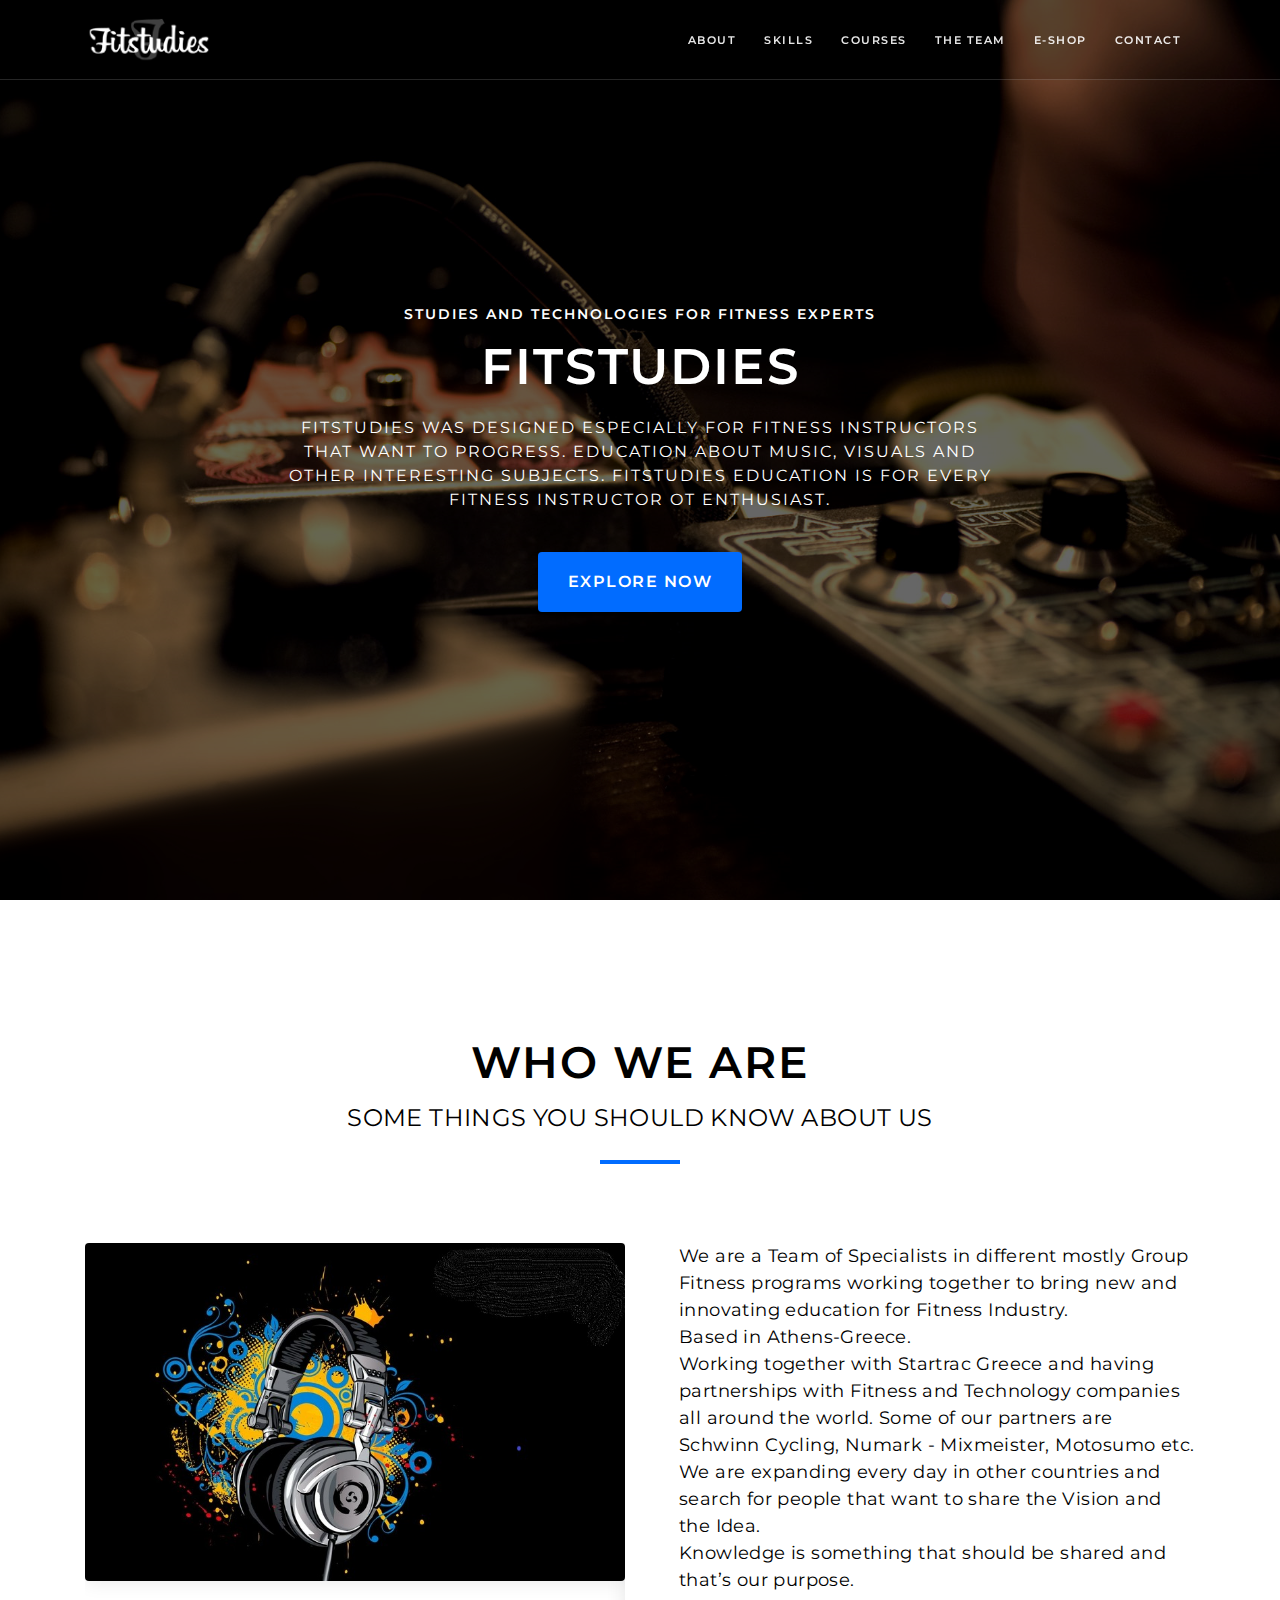
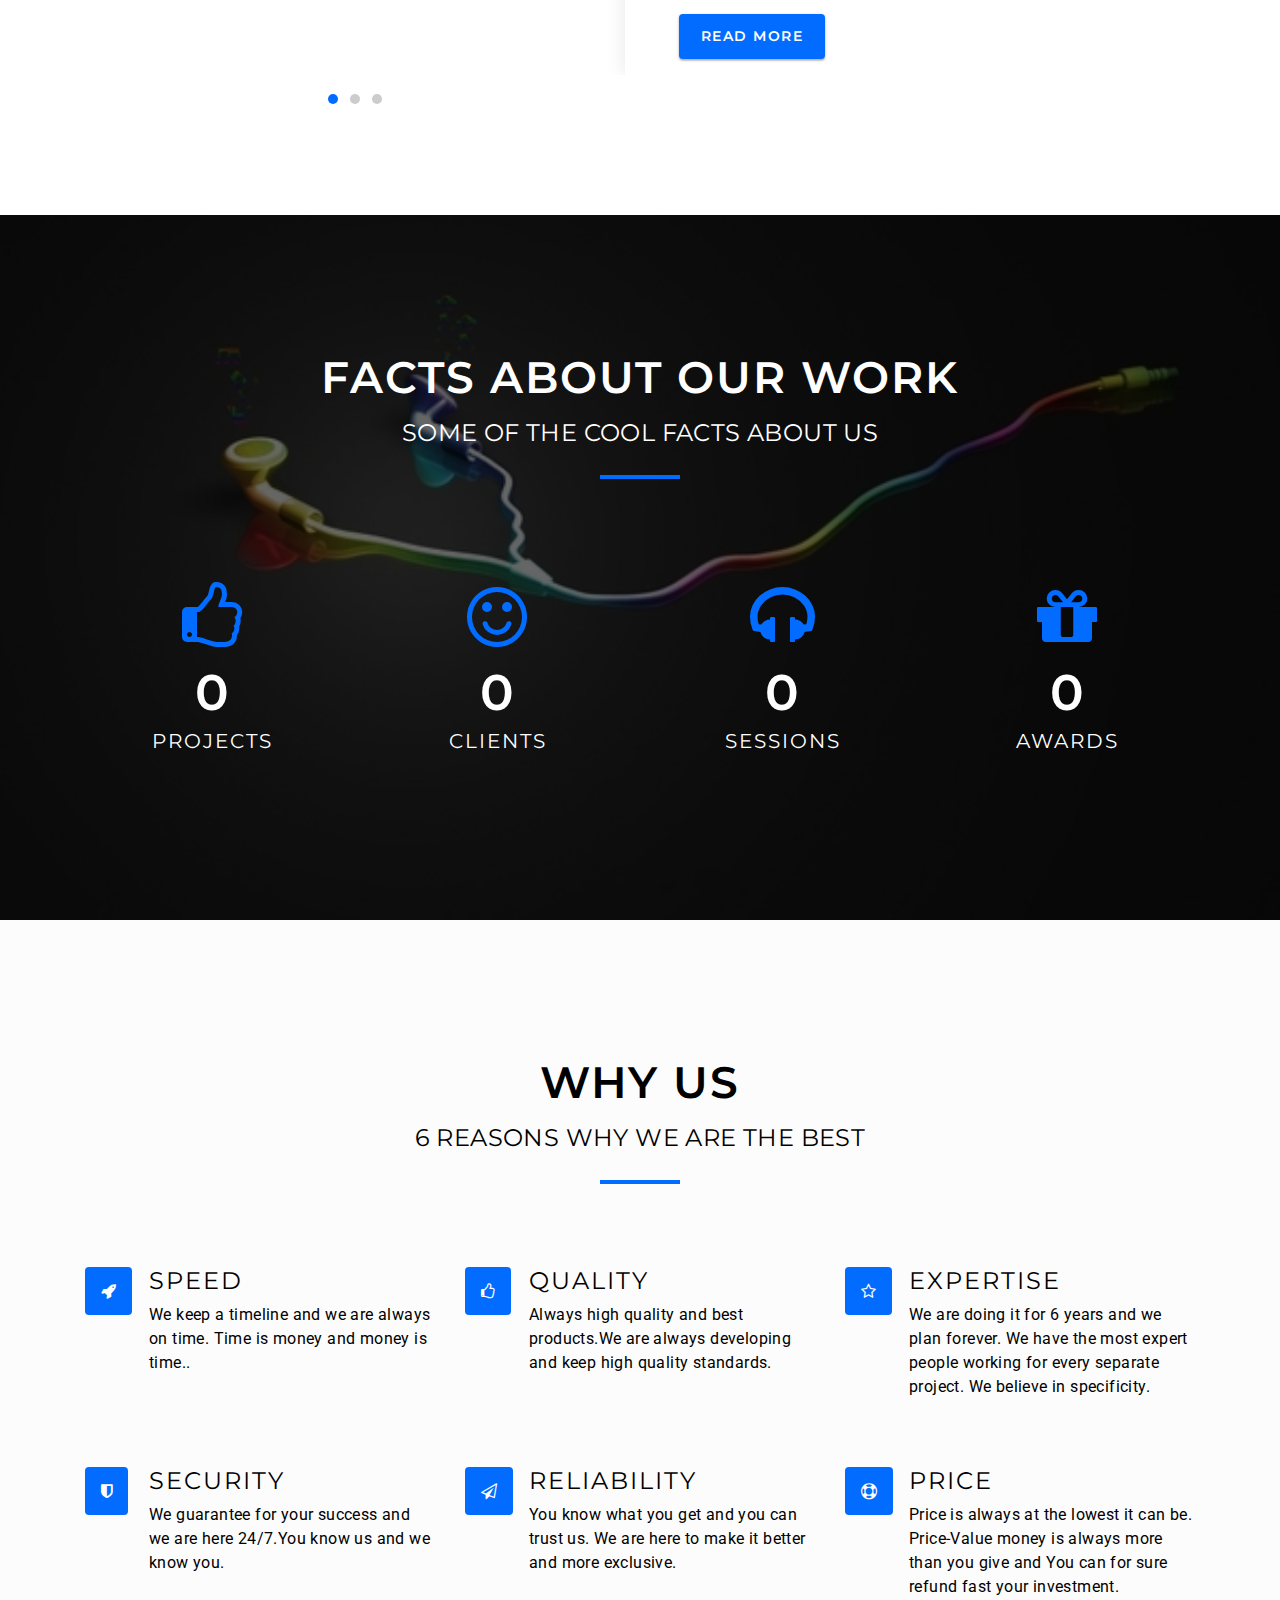
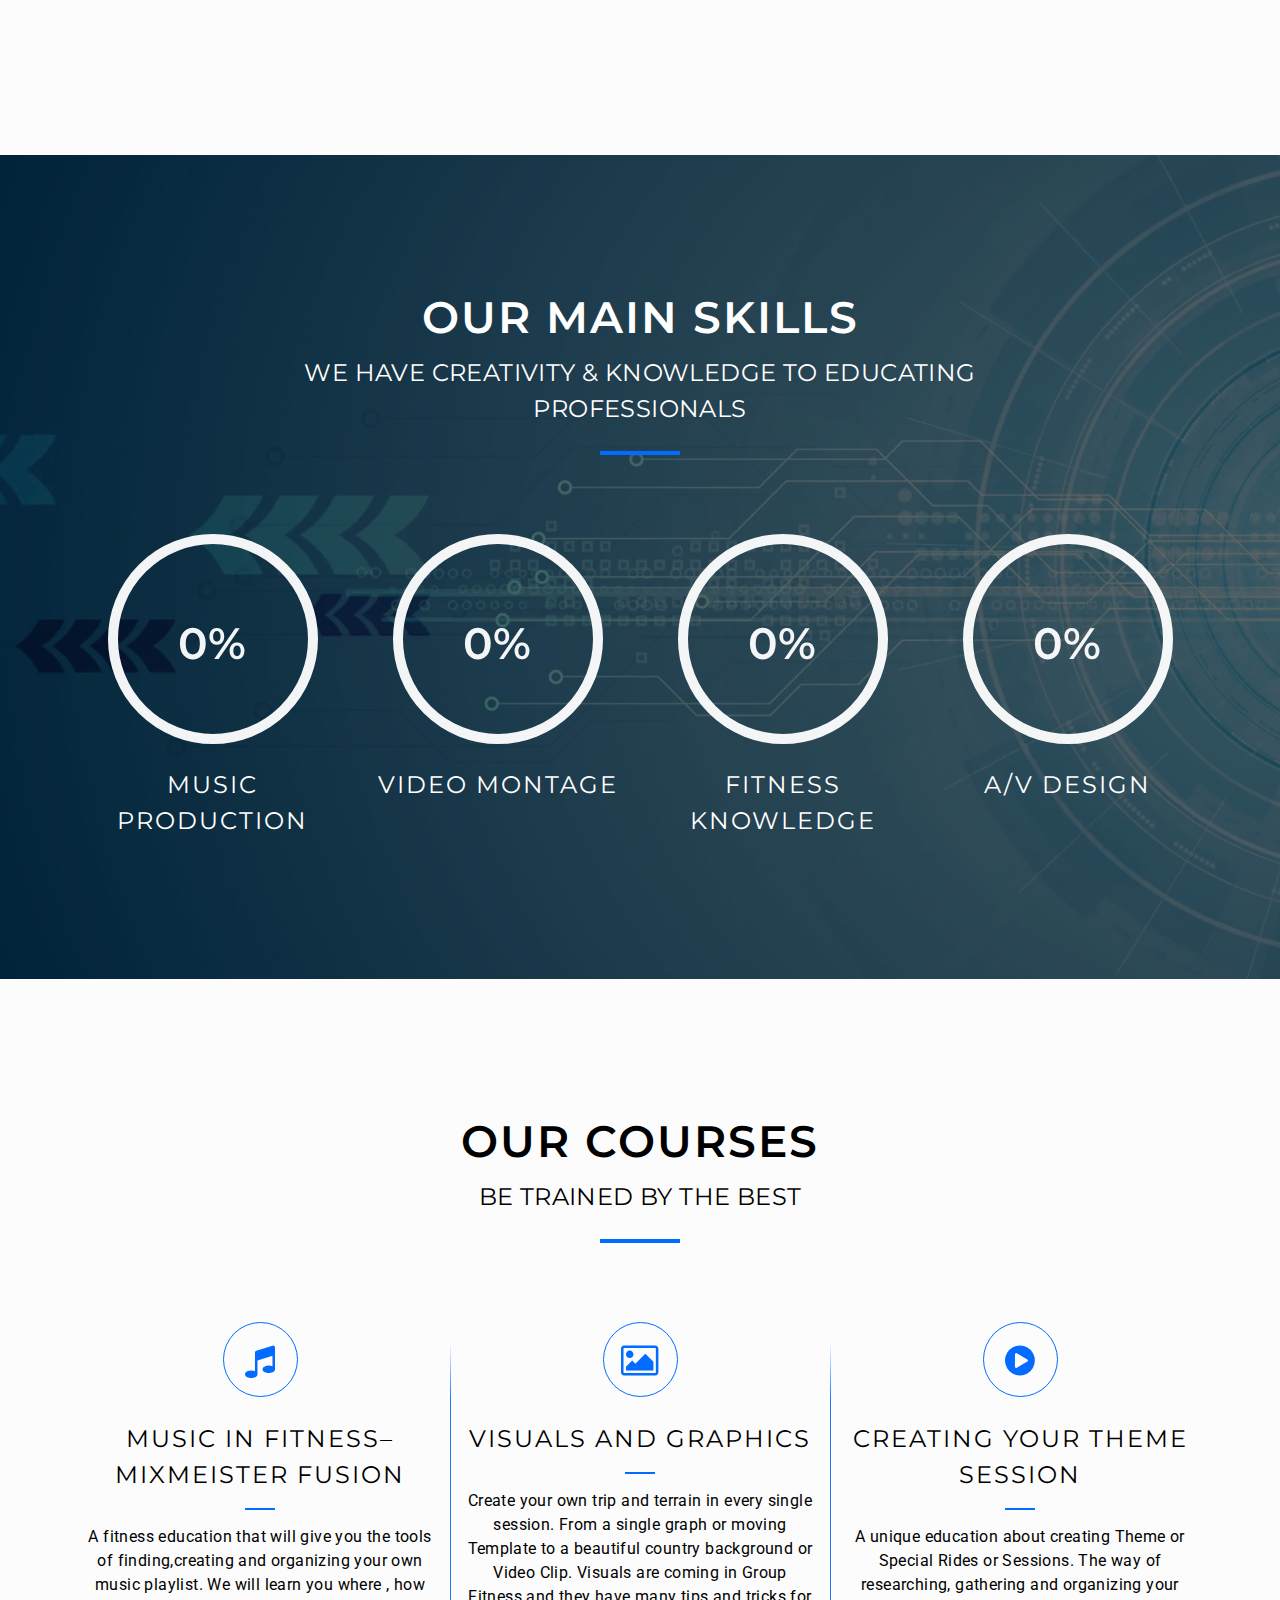
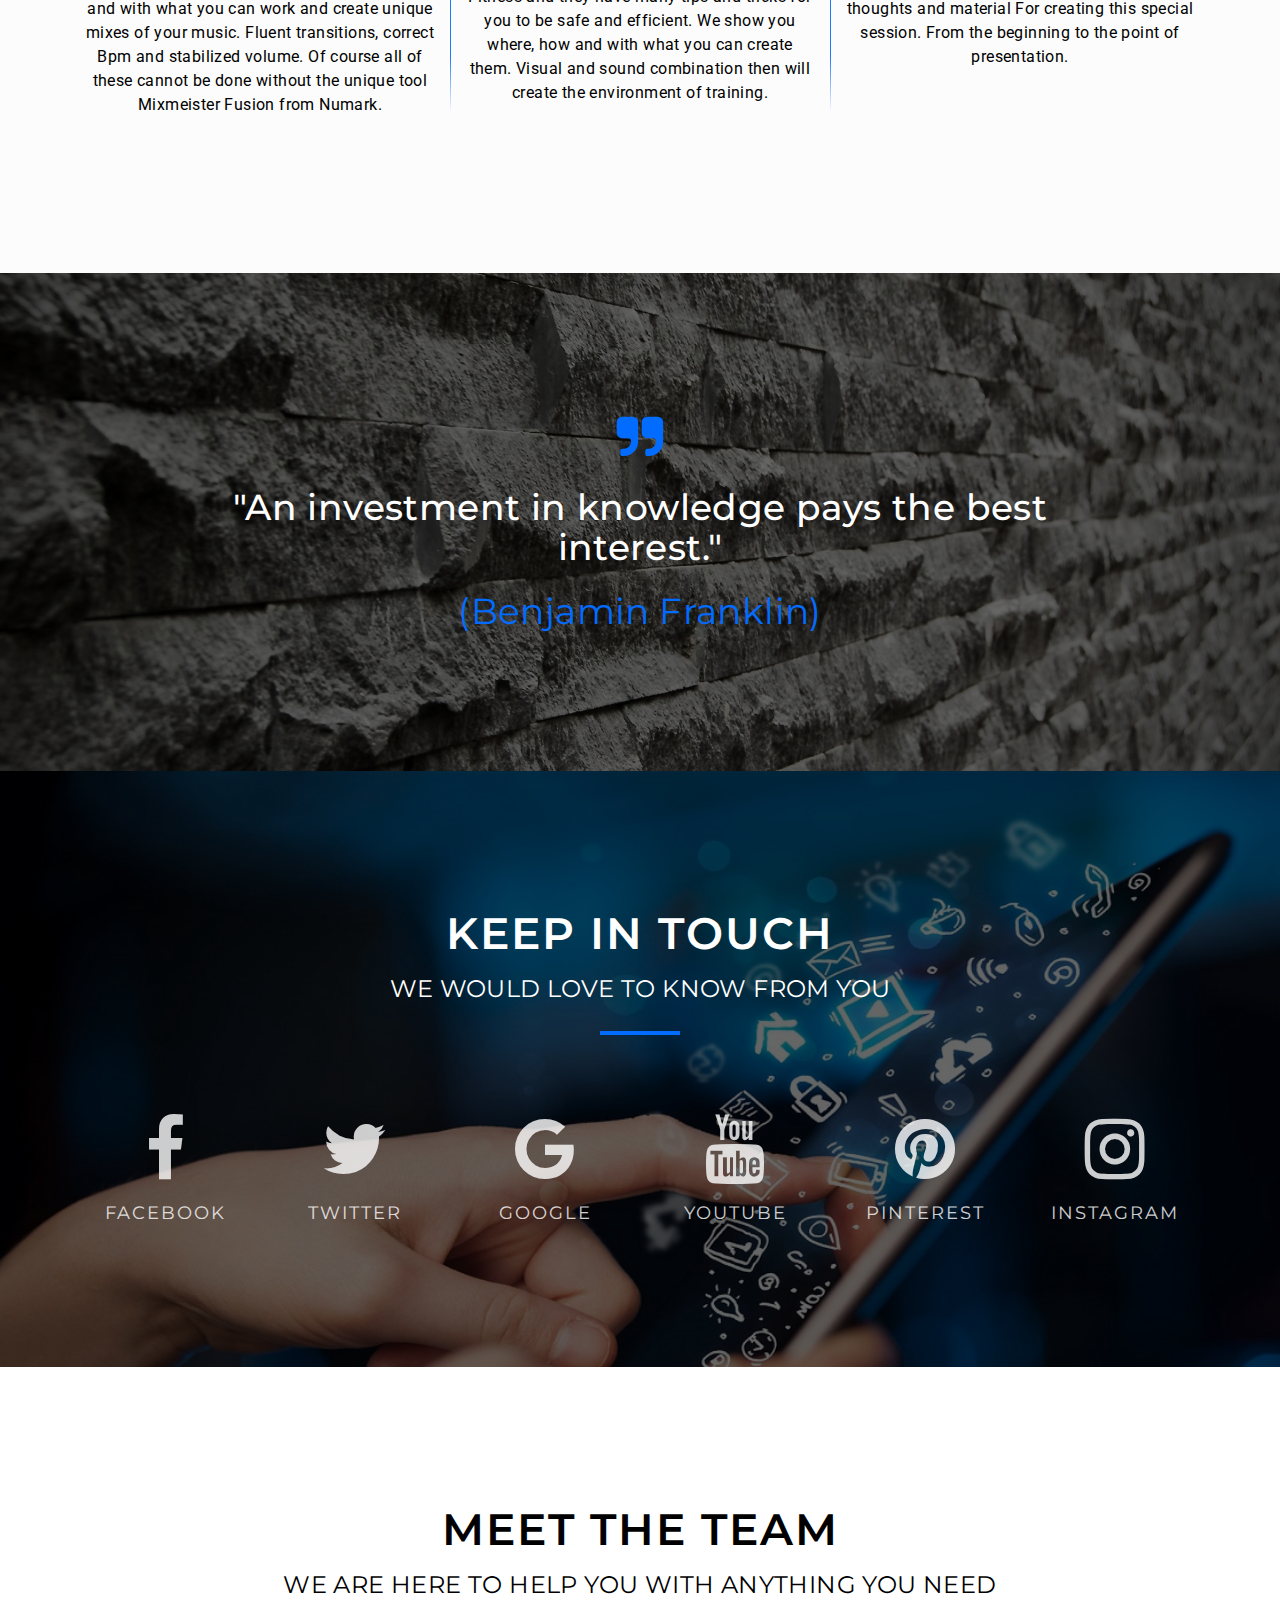
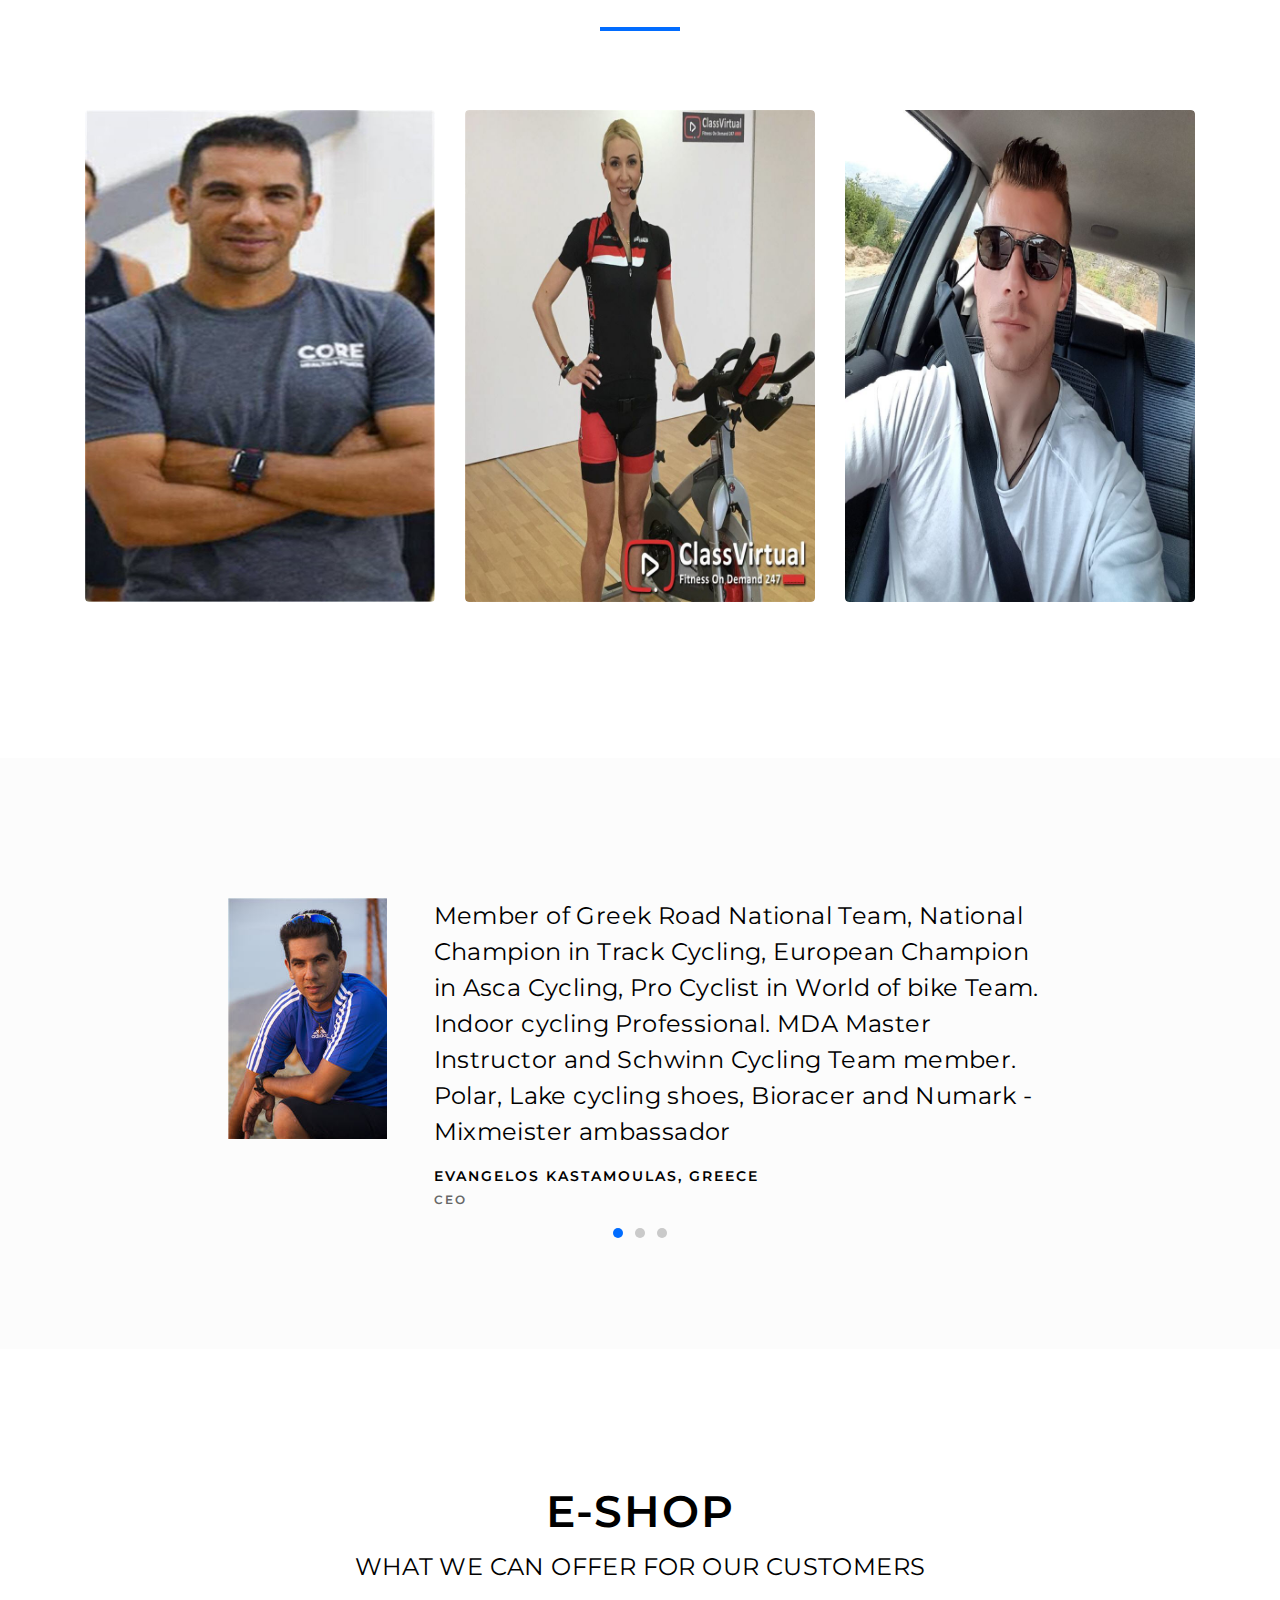
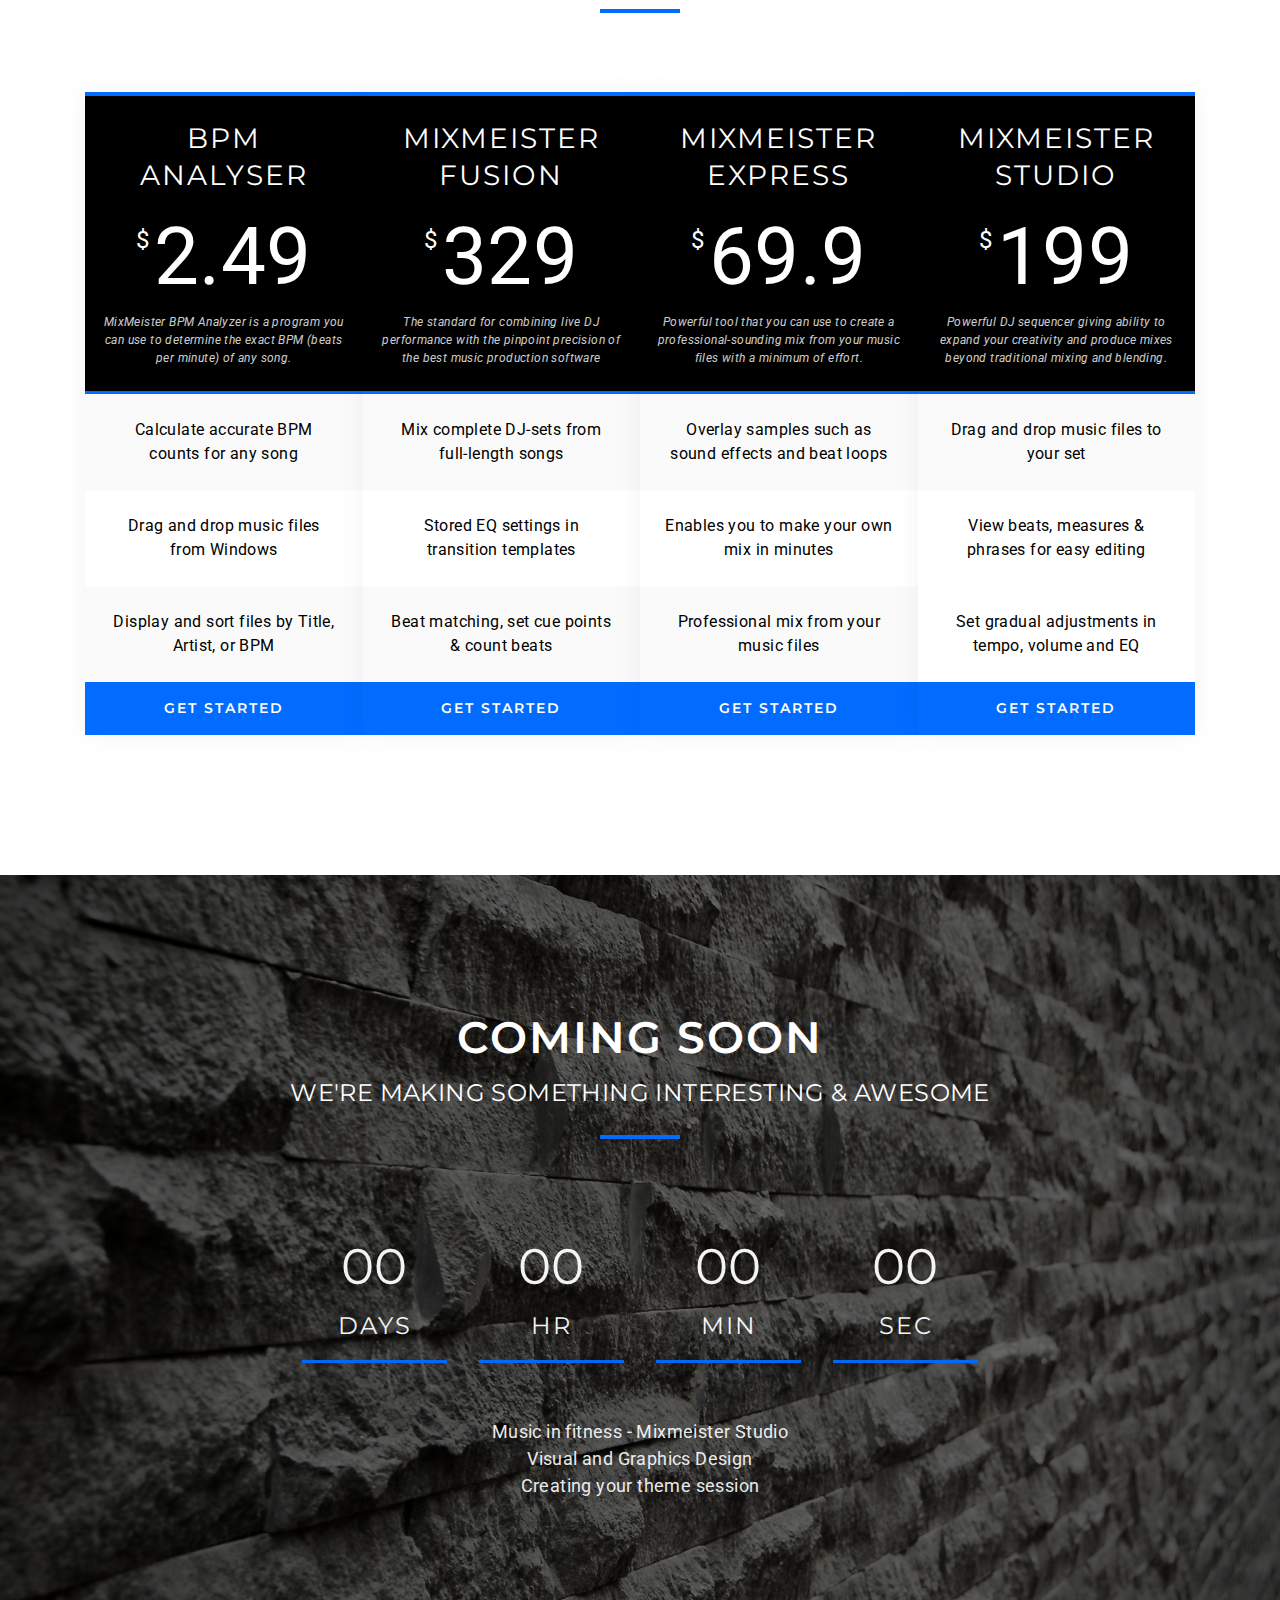
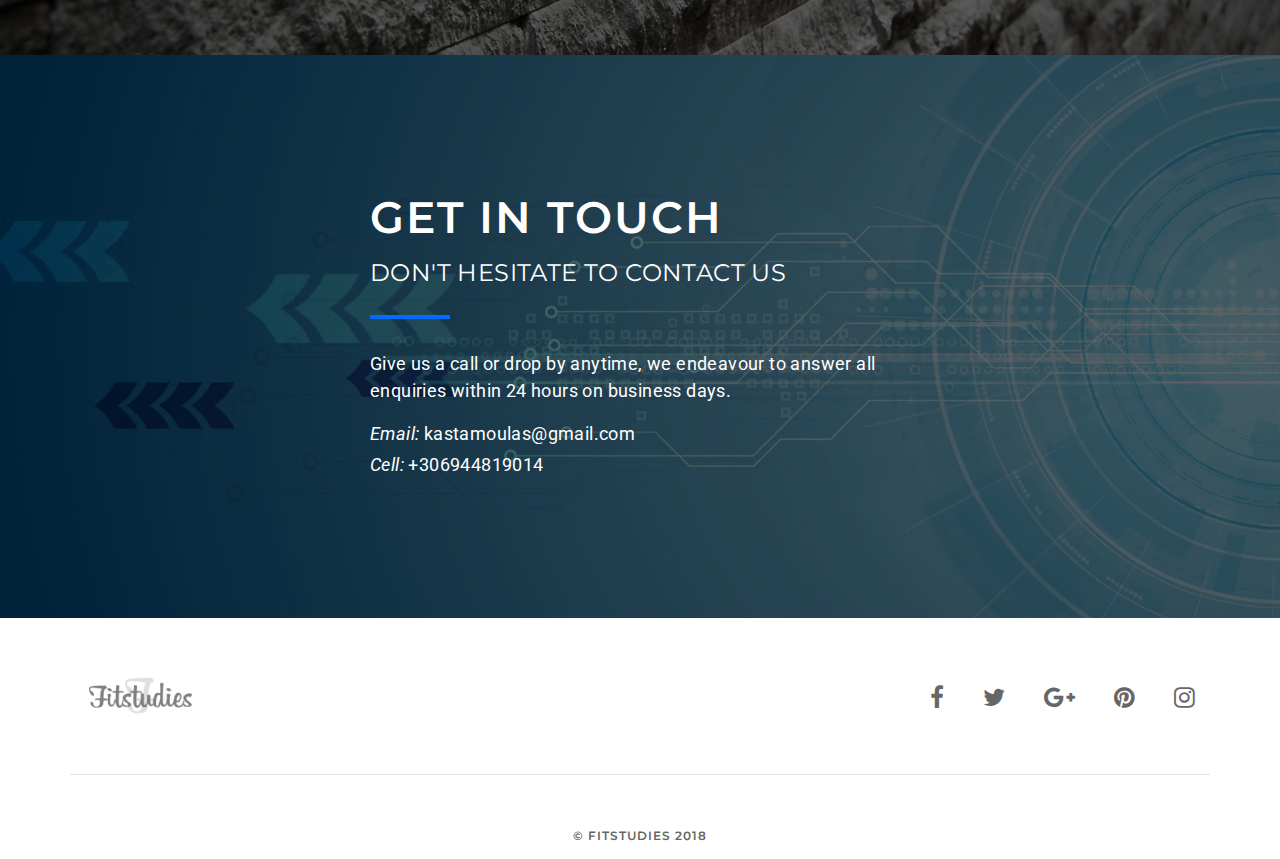
==== index.html @ f400a88b "t" ====
﻿<!DOCTYPE html>
<html lang="en"> 
    <head>
        <title>FitStudies.com</title>
        <meta name="description" content=""/>
        <meta name="keywords" content=""/>
        <meta charset="utf-8">
        <meta name="viewport" content="width=device-width, initial-scale=1, shrink-to-fit=no">
        <meta http-equiv="X-UA-Compatible" content="IE=edge" />
        <title>FitStudies.com</title>

		<link rel="icon" type="image/png" href="assets/images/favicon_2550.png">
		
        <!-- Bootstrap CSS -->
        <link href="assets/css/bootstrap.min.css" rel="stylesheet" type="text/css">
        
        <!-- Font Awesome CSS -->
        <link href="assets/css/font-awesome.min.css" rel="stylesheet" type="text/css">
        
        <!-- Include all css plugins (below), or include individual files as needed -->
        <link href="assets/css/flickity.min.css" rel="stylesheet" type="text/css">
        <link href="assets/css/magnific-popup.css" rel="stylesheet" type="text/css">
        
        <!-- Theme CSS -->
        <link href="assets/css/theme.css" rel="stylesheet" type="text/css">
        <link href="assets/css/style.css" rel="stylesheet" type="text/css">
        
        <!-- Color Scheme CSS -->
        <link href="assets/css/color_blue.css" rel="stylesheet" type="text/css">
    </head>
    <body id="page-top">
        
        <!-- Header Start -->
        <header class="header-dark fixed-top">
            <div class="container">
                <div class="row">
                    <div class="col-lg-3 navbar-header">
                        <a class="navbar-brand page-scroll" href="#page-top">
                            <img src="assets/images/logo-text-black.png" alt="" class="logo-text-dark">
                            <img src="assets/images/logo-text-white.png" alt="" class="logo-text-light">
                        </a>
                        
                        <button class="navbar-toggler" type="button" data-toggle="collapse" data-target="#navbar-header" aria-controls="navbar-header" aria-expanded="false" aria-label="Toggle navigation">
                            <span class="navbar-toggler-icon"></span>
                        </button>
                    </div>
                    <!-- //.col-lg-3 -->
                    
                    <div class="col-lg-9 navbar-wrapper justify-content-end">
                        <div id="navigation" class="navbar navbar-expand-lg">
                            <div class="collapse navbar-collapse" id="navbar-header">
                                <ul class="navbar-nav">
                                    <li class="nav-item">
                                        <a class="nav-link page-scroll" href="#about">About</a>
                                    </li>
                                    <li class="nav-item">
                                        <a class="nav-link page-scroll" href="#skills">Skills</a>
                                    </li>
                                    <li class="nav-item">
                                        <a class="nav-link page-scroll" href="#services">Courses</a>
                                    </li>
<!--                                     <li class="nav-item">
                                        <a class="nav-link page-scroll" href="#gallery">Gallery</a>
                                    </li> -->
                                    <li class="nav-item">
                                        <a class="nav-link page-scroll" href="#team">The Team</a>
                                    </li>
                                    <li class="nav-item">
                                        <a class="nav-link page-scroll" href="#pricing">e-Shop</a>
                                    </li>
                                    <li class="nav-item">
                                        <a class="nav-link page-scroll" href="#contact">Contact</a>
                                    </li>
                                </ul>
                            </div>
                            <!-- //.navbar-collapse -->
                        </div>
                        <!-- //.navbar -->
                    </div>
                    <!-- //.col-lg-9 -->
                </div>
                <!-- //.row -->
            </div>
            <!-- //.container -->
        </header>
        <!-- //Header End -->
        
        
        <!-- Section - Home Start -->
        <section id="home" class="bg-cover bg-gray bg-overlay-black-6 h-100 w-100">
            <div class="container h-100">
                <div class="row align-items-center h-100 justify-content-center">
                    <div class="col-lg-8 pt-3 text-center">
                        <span class="d-block font-alt font-w-600 letter-spacing-2 text-medium text-uppercase text-white">
                            Studies and technologies for Fitness Experts
                        </span>
                        
                     <!--    <span class="bg-base-color d-inline-block mt-4 sep-line-medium-thick"></span> -->
                        
                        <h2 class="font-alt font-w-600 letter-spacing-2 mb-3 mt-3 text-uppercase text-white title-xs-extra-large title-extra-large-3">
                            FitStudies 	
                        </h2>
                        
                        <span class="d-block font-alt letter-spacing-2 mb-3 mt-4 text-large text-uppercase text-white">
                            FitStudies was designed especially for fitness instructors that want to progress. Education about Music, Visuals and other interesting Subjects. Fitstudies education is for every Fitness instructor ot enthusiast.
                        </span>
                        
                        <a href="#about" class="page-scroll btn btn-base-color btn-large btn-shadow mr-0 mt-4">Explore Now</a>
                    </div>
                    <!-- //.col-lg-8 -->
                </div>
                <!-- //.row -->
            </div>
            <!-- //.container -->
        </section>
        <!-- //Section - Home End -->

        
        <!-- Intro Start -->
  <!--      <div class="intro bg-gray-light p-5">
            <div class="container py-5">
                <div class="row justify-content-center py-4">
                    <div class="col-lg-8 text-center">
                        <p class="font-alt mb-0 text-xs-large text-extra-large">Gunung Rinjani merupakan salah satu destinasi gunung favorit bagi para pendaki di Indonesia dikarenakan keindahan pemandangan alamnya. Gunung Rinjani berlokasi di Pulau Lombok, Nusa Tenggara Barat.</p>
                        <span class="bg-base-color d-inline-block mt-4 sep-line-long"></span>
                    </div>
                    <!-- //.col-lg-8 -->
    <!--               </div>
                <!-- //.row -->
     <!--          </div>
            <!-- //.container -->
    <!--       </div>
        <!-- //Intro End -->
        
        
        <!-- Section - About Start -->
        <section id="about" class="bg-white">
            <div class="container">
                <div class="row justify-content-center pb-5">
                    <div class="col-lg-9 pb-lg-4 text-center">
                        <h3 class="font-alt font-w-600 letter-spacing-2 text-uppercase title-xs-small title-extra-large-2">Who We Are</h3>
                        <p class="font-alt mb-0 mt-3 text-xs-large text-uppercase title-medium">Some things you should know about us</p>
                        <span class="bg-base-color d-inline-block mt-4 sep-line-thick-long"></span>
                    </div>
                    <!-- //.col-lg-9 -->
                </div>
                <!-- //.row -->
                
                <div class="row">
                    <div class="col-lg-6">
                        <div class="carousel-custom" data-pagedots="true" data-draggable="false" data-autoplay="5000">
                            <div class="carousel-cell w-100">
                                <img src="assets/images/about-1.jpg" alt="" class="img-fluid box-shadow-shallow rounded"/>
                            </div>
                            <!-- //.carousel-cell -->
                            
                            <div class="carousel-cell w-100">
                                <img src="assets/images/about-2.jpg" alt="" class="img-fluid box-shadow-shallow rounded"/>
                            </div>
                            <!-- //.carousel-cell -->
                            
                            <div class="carousel-cell w-100">
                                <img src="assets/images/about-3.jpg" alt="" class="img-fluid box-shadow-shallow rounded"/>
                            </div>
                            <!-- //.carousel-cell -->
                        </div>
                        <!-- //.carousel-custom -->
                    </div>
                    <!-- //.col-lg-6 -->
                    
                    <div class="col-lg-6">
                        <div class="pl-lg-4 pt-5 pt-lg-0">
                            <p class="font-alt text-extra-large">We are a Team of Specialists in different mostly Group Fitness programs working together to bring new and innovating education for Fitness Industry.<br>
							Based in Athens-Greece.<br>
							Working together with Startrac Greece and having partnerships with Fitness and Technology companies all around the world. Some of our partners are Schwinn Cycling, Numark - Mixmeister, Motosumo etc. <br> 
							We are expanding every day in other countries and search for people that want to share the Vision and the Idea.<br>Knowledge is something that should be shared and that’s our purpose.</p>
                           <!--  <p class="font-alt mt-2 text-extra-large">Gunung ini merupakan bagian dari Taman Nasional Gunung Rinjani yang memiliki luas sekitar 41.330 ha dan ini akan segera diusulkan penambahannya sehingga menjadi 76.000 ha. Secara administratif gunung ini berada dalam wilayah tiga kabupaten: Lombok Timur, Lombok Tengah dan Lombok Barat. </p> -->
                            <a href="#fun-facts" class="page-scroll btn btn-base-color btn-shadow mt-1">Read More</a>
                        </div>
                        <!-- //.pl-lg-4 -->
                    </div>
                    <!-- //.col-lg-6 -->
                </div>
                <!-- //.row -->
            </div>
            <!-- //.container -->
        </section>
        <!-- //Section - About End -->
        
        
        <!-- Section - Fun Facts Start -->
        <section id="fun-facts" class="bg-cover bg-gray bg-overlay-black-6">
            <div class="container">
                <div class="row justify-content-center pb-5">
                    <div class="col-lg-9 pb-lg-4 text-center text-white">
                        <h3 class="font-alt font-w-600 letter-spacing-2 text-uppercase title-xs-small title-extra-large-2">Facts about our work</h3>
                        <p class="font-alt mb-0 mt-3 text-xs-large text-uppercase title-medium">Some of the cool facts about us</p>
                        <span class="bg-base-color d-inline-block mt-4 sep-line-thick-long"></span>
                    </div>
                    <!-- //.col-lg-9 -->
                </div>
                <!-- //.row -->
                
                <div class="row align-items-center justify-content-center py-4">
                    <div class="col-md-3 text-center">
                        <i class="fa fa-thumbs-o-up text-base-color title-extra-large-4"></i>
                        <span class="timer d-block font-alt font-w-600 letter-spacing-2 mt-3 text-white title-md-large title-extra-large-3" data-from="0" data-to="125" data-speed="1500">0</span>
                        <span class="d-inline-block font-alt letter-spacing-2 mt-2 title-small text-uppercase text-white">Projects</span>
                    </div>
                    <!-- //.col-md-3 -->
                    
                    <div class="col-md-3 mt-5 mt-md-0 text-center">
                        <i class="fa fa-smile-o text-base-color title-extra-large-4"></i>
                        <span class="timer d-block font-alt font-w-600 letter-spacing-2 mt-3 text-white title-md-large title-extra-large-3" data-from="0" data-to="365" data-speed="1500">0</span>
                        <span class="d-inline-block font-alt letter-spacing-2 mt-2 title-small text-uppercase text-white">Clients</span>
                    </div>
                    <!-- //.col-md-3 -->
                    
                    <div class="col-md-3 mt-5 mt-md-0 text-center">
                        <i class="fa fa-headphones text-base-color title-extra-large-4"></i>
                        <span class="timer d-block font-alt font-w-600 letter-spacing-2 mt-3 text-white title-md-large title-extra-large-3" data-from="0" data-to="17894" data-speed="1500">0</span>
                        <span class="d-inline-block font-alt letter-spacing-2 mt-2 title-small text-uppercase text-white">Sessions</span>
                    </div>
                    <!-- //.col-md-3 -->
                    
                    <div class="col-md-3 mt-5 mt-md-0 text-center">
                        <i class="fa fa-gift text-base-color title-extra-large-4"></i>
                        <span class="timer d-block font-alt font-w-600 letter-spacing-2 mt-3 text-white title-md-large title-extra-large-3" data-from="0" data-to="114" data-speed="1500">0</span>
                        <span class="d-inline-block font-alt letter-spacing-2 mt-2 title-small text-uppercase text-white">Awards</span>
                    </div>
                    <!-- //.col-md-3 -->
                </div>
                <!-- //.row -->
            </div>
            <!-- //.container -->
        </section>
        <!-- //Section - Fun Facts End -->
        
        
        <!-- Section - Why Us Start -->
        <section id="why-us" class="bg-gray-light">
            <div class="container">
                <div class="row justify-content-center pb-5">
                    <div class="col-lg-9 pb-lg-4 text-center">
                        <h3 class="font-alt font-w-600 letter-spacing-2 text-uppercase title-xs-small title-extra-large-2">Why Us</h3>
                        <p class="font-alt mb-0 mt-3 text-xs-large text-uppercase title-medium">6 reasons why we are the best</p>
                        <span class="bg-base-color d-inline-block mt-4 sep-line-thick-long"></span>
                    </div>
                    <!-- //.col-lg-9 -->
                </div>
                <!-- //.row -->
                
                <div class="row">
                    <div class="col-md-6 col-lg-4">
                        <div class="pl-5 position-relative">
                            <i class="fa fa-rocket bg-base-color left-0 mt-1 p-3 position-absolute top-0 rounded text-white"></i>
                            <div class="ml-3">
                                <span class="d-block font-alt letter-spacing-2 title-medium text-uppercase">Speed</span>
                                <p class="mt-1 text-large">We keep a timeline and we are always on time. Time is money and money is time..</p>
                            </div>
                            <!-- //.ml-3 -->
                        </div>
                        <!-- //.pl-5 -->
                    </div>
                    <!-- //.md-6 -->
                    
                    <div class="col-md-6 col-lg-4 mt-5 mt-md-0">
                        <div class="pl-5 position-relative">
                            <i class="fa fa-thumbs-o-up bg-base-color left-0 mt-1 p-3 position-absolute top-0 rounded text-white"></i>
                            <div class="ml-3">
                                <span class="d-block font-alt letter-spacing-2 title-medium text-uppercase">Quality</span>
                                <p class="mt-1 text-large">Always high quality and best products.We are always developing and keep high quality standards.</p>
                            </div>
                            <!-- //.ml-3 -->
                        </div>
                        <!-- //.pl-5 -->
                    </div>
                    <!-- //.md-6 -->
                    
                    <div class="col-md-6 col-lg-4 mt-5 mt-lg-0">
                        <div class="pl-5 position-relative">
                            <i class="fa fa-star-o bg-base-color left-0 mt-1 p-3 position-absolute top-0 rounded text-white"></i>
                            <div class="ml-3">
                                <span class="d-block font-alt letter-spacing-2 title-medium text-uppercase">Expertise</span>
                                <p class="mt-1 text-large">We are doing it for 6 years and we plan forever. We have the most expert people working for every separate project. We believe in specificity. </p>
                            </div>
                            <!-- //.ml-3 -->
                        </div>
                        <!-- //.pl-5 -->
                    </div>
                    <!-- //.md-6 -->
                    
                    <div class="col-md-6 col-lg-4 mt-5">
                        <div class="pl-5 position-relative">
                            <i class="fa fa-shield bg-base-color left-0 mt-1 p-3 position-absolute top-0 rounded text-white"></i>
                            <div class="ml-3">
                                <span class="d-block font-alt letter-spacing-2 title-medium text-uppercase">Security</span>
                                <p class="mt-1 text-large">We guarantee for your success and we are here 24/7.You know us and we know you.</p>
                            </div>
                            <!-- //.ml-3 -->
                        </div>
                        <!-- //.pl-5 -->
                    </div>
                    <!-- //.md-6 -->
                    
                    <div class="col-md-6 col-lg-4 mt-5">
                        <div class="pl-5 position-relative">
                            <i class="fa fa-paper-plane-o bg-base-color left-0 mt-1 p-3 position-absolute top-0 rounded text-white"></i>
                            <div class="ml-3">
                                <span class="d-block font-alt letter-spacing-2 title-medium text-uppercase">Reliability</span>
                                <p class="mt-1 text-large">You know what you get and you can trust us. We are here to make it better and more exclusive.</p>
                            </div>
                            <!-- //.ml-3 -->
                        </div>
                        <!-- //.pl-5 -->
                    </div>
                    <!-- //.md-6 -->
                    
                    <div class="col-md-6 col-lg-4 mt-5">
                        <div class="pl-5 position-relative">
                            <i class="fa fa-support bg-base-color left-0 mt-1 p-3 position-absolute top-0 rounded text-white"></i>
                            <div class="ml-3">
                                <span class="d-block font-alt letter-spacing-2 title-medium text-uppercase">Price</span>
                                <p class="mt-1 text-large">Price is always at the lowest it can be. Price-Value money is always more than you give and You can for sure refund fast your investment.</p>
                            </div>
                            <!-- //.ml-3 -->
                        </div>
                        <!-- //.pl-5 -->
                    </div>
                    <!-- //.md-6 -->
                </div>
                <!-- //.row -->
            </div>
            <!-- //.container -->
        </section>
        <!-- //Section - Why Us End -->
        
        
        <!-- Section - Skills Start -->
        <section id="skills" class="bg-cover bg-gray bg-overlay-black-6">
            <div class="container">
                <div class="row justify-content-center pb-5">
                    <div class="col-lg-9 pb-lg-4 text-center text-white">
                        <h3 class="font-alt font-w-600 letter-spacing-2 text-uppercase title-xs-small title-extra-large-2">Our Main Skills</h3>
                        <p class="font-alt mb-0 mt-3 text-xs-large text-uppercase title-medium">We have creativity & knowledge to educating professionals</p>
                        <span class="bg-base-color d-inline-block mt-4 sep-line-thick-long"></span>
                    </div>
                    <!-- //.col-lg-9 -->
                </div>
                <!-- //.row -->
                
                <div class="row">
                    <div class="col-md-6 col-lg-3 text-center">
                        <div class="pie-chart opacity-9-5">
                            <div class="chart font-alt text-white" data-percent="0" data-percent-update="99" data-bar-color="#0baf4e" data-track-color="#ffffff">
                                <span class="percent font-alt font-w-600 title-extra-large-2">0%</span>
                            </div>
                            <!-- //.chart -->
                        </div>
                        <!-- //.pie-chart -->
                        
                        <span class="d-block font-alt letter-spacing-2 mt-3 title-medium text-uppercase text-white">Music Production</span>
                    </div>
                    <!-- //.col-md-6 -->
                    
                    <div class="col-md-6 col-lg-3 mt-5 mt-md-0 text-center">
                        <div class="pie-chart opacity-9-5">
                            <div class="chart font-alt text-white" data-percent="0" data-percent-update="85" data-bar-color="#0baf4e" data-track-color="#ffffff">
                                <span class="percent font-alt font-w-600 title-extra-large-2">0%</span>
                            </div>
                            <!-- //.chart -->
                        </div>
                        <!-- //.pie-chart -->
                        
                        <span class="d-block font-alt letter-spacing-2 mt-3 title-medium text-uppercase text-white">Video Montage</span>
                    </div>
                    <!-- //.col-md-6 -->
                    
                    <div class="col-md-6 col-lg-3 mt-5 mt-lg-0 text-center">
                        <div class="pie-chart opacity-9-5">
                            <div class="chart font-alt text-white" data-percent="0" data-percent-update="90" data-bar-color="#0baf4e" data-track-color="#ffffff">
                                <span class="percent font-alt font-w-600 title-extra-large-2">0%</span>
                            </div>
                            <!-- //.chart -->
                        </div> 
                        <!-- //.pie-chart --> <!-- //.pie-chart -->
                        
                        <span class="d-block font-alt letter-spacing-2 mt-3 title-medium text-uppercase text-white">Fitness Knowledge</span>
                    </div>
                    <!-- //.col-md-6 -->  
                    
                    <div class="col-md-6 col-lg-3 mt-5 mt-lg-0 text-center">
                        <div class="pie-chart opacity-9-5">
                            <div class="chart font-alt text-white" data-percent="0" data-percent-update="100" data-bar-color="#0baf4e" data-track-color="#ffffff">
                                <span class="percent font-alt font-w-600 title-extra-large-2">0%</span>
                            </div>
                            <!-- //.chart -->
                        </div>
                        <!-- //.pie-chart -->
                        
                        <span class="d-block font-alt letter-spacing-2 mt-3 title-medium text-uppercase text-white">A/V Design</span>
                    </div>
                    <!-- //.col-md-6 -->
                </div>
                <!-- //.row -->
            </div>
            <!-- //.container -->
        </section>
        <!-- //Section - Skills End -->
        
        
        <!-- Section - Services/Courses Start -->
        <section id="services" class="bg-gray-light">
            <div class="container">
                <div class="row justify-content-center pb-5">
                    <div class="col-lg-9 pb-lg-4 text-center">
                        <h3 class="font-alt font-w-600 letter-spacing-2 text-uppercase title-xs-small title-extra-large-2">Our Courses</h3>
                        <p class="font-alt mb-0 mt-3 text-xs-large text-uppercase title-medium">Be trained by the best</p>
                        <span class="bg-base-color d-inline-block mt-4 sep-line-thick-long"></span>
                    </div>
                    <!-- //.col-lg-9 -->
                </div>
                <!-- //.row -->
                
                <div class="row">
                    <div class="col-md-4">
                        <div class="features-block text-center">
                            <div class="block-icon ease">
                                <i class="fa fa-music ease"></i>
                            </div>
                            <!-- //.block-icon -->
                            
                            <span class="d-block font-alt letter-spacing-2 mt-4 text-uppercase title-medium">Music in fitness–Mixmeister fusion</span>
                            <span class="bg-base-color d-inline-block mt-2 sep-line"></span>
                            <p class="mt-2 text-large">A fitness education that will give you the tools of finding,creating and organizing your own music playlist. We will learn you where , how and with what you can work and create unique mixes of your music. Fluent transitions, correct Bpm and stabilized volume. Of course all of these cannot be done without the unique tool Mixmeister Fusion from Numark.</p>
                        </div>
                        <!-- //.features-block -->
                    </div>
                    <!-- //.col-md-4 -->
                    
                    <div class="col-md-4 mt-5 mt-md-0">
                        <div class="features-block text-center">
                            <div class="block-icon ease">
                                <i class="fa fa-picture-o"></i>
                            </div>
                            <!-- //.block-icon -->
                            
                            <span class="d-block font-alt letter-spacing-2 mt-4 text-uppercase title-medium">Visuals and graphics</span>
                            <span class="bg-base-color d-inline-block mt-2 sep-line"></span>
                            <p class="mt-2 text-large">Create your own trip and terrain in every single session. From a single graph or moving Template to a beautiful country background or Video Clip. Visuals are coming in Group Fitness and they have many tips and tricks for you to be safe and efficient. We show you where, how and with what you can create them. Visual and sound combination then will create the environment of training. </p>
                        </div>
                        <!-- //.features-block -->
                    </div>
                    <!-- //.col-md-4 -->
                    
                    <div class="col-md-4 mt-5 mt-md-0">
                        <div class="features-block border-0 text-center">
                            <div class="block-icon ease">
                                <i class="fa fa-play-circle ease ease"></i>
                            </div>
                            <!-- //.block-icon -->
                            
                            <span class="d-block font-alt letter-spacing-2 mt-4 text-uppercase title-medium">Creating your theme session</span>
                            <span class="bg-base-color d-inline-block mt-2 sep-line"></span>
                            <p class="mt-2 text-large">A unique education about creating Theme or Special Rides or Sessions. The way of researching, gathering and organizing your thoughts and material For creating this special session. From the beginning to the point of presentation.</p>
                        </div>
                        <!-- //.features-block -->
                    </div>
                    <!-- //.col-md-4 -->
                </div>
                <!-- //.row -->
            </div>
            <!-- //.container -->
        </section>
        <!-- //Section - Services End -->
        
        
        <!-- Section - Quote Start -->
        <section id="quote" class="bg-cover bg-gray bg-overlay-black-6">
            <div class="container">
                <div class="row justify-content-center">
                    <div class="col-lg-10 text-center">
                        <i class="fa fa-quote-right text-base-color title-extra-large-3"></i>
                        <h3 class="d-block mt-4 font-alt text-white title-extra-large">"An investment in knowledge pays the best interest."</h3>
                        <span class="d-block mt-4 font-alt text-base-color title-extra-large">(Benjamin Franklin)</span>
                    </div>
                    <!-- //.col-lg-10 -->
                </div>
                <!-- //.row -->
            </div>
            <!-- //.container -->
        </section>
        <!-- //Section - Quote End -->

        
        <!-- Section - Keep In Touch Start -->
        <section id="keep-in-touch" class="bg-cover bg-gray bg-overlay-black-6">
            <div class="container">
                <div class="row justify-content-center pb-5">
                    <div class="col-lg-9 pb-lg-4 text-center text-white">
                        <h3 class="font-alt font-w-600 letter-spacing-2 text-uppercase title-xs-small title-extra-large-2">Keep In Touch</h3>
                        <p class="font-alt mb-0 mt-3 text-xs-large text-uppercase title-medium">We would love to know from you</p>
                        <span class="bg-base-color d-inline-block mt-4 sep-line-thick-long"></span>
                    </div>
                    <!-- //.col-lg-9 -->
                </div>
                <!-- //.row -->
                
                <div class="row">
                    <div class="col-sm-6 col-md-4 col-lg-2">
                        <a href="#" class="d-block ease opacity-8 text-center text-hover-base-color text-white">
                            <i class="fa fa-facebook title-extra-large-4"></i>
                            <span class="d-block font-alt letter-spacing-2 mt-3 text-extra-large text-uppercase">Facebook</span>
                        </a>
                    </div>
                    <!-- //.col-sm-6 -->
                    
                    <div class="col-sm-6 col-md-4 col-lg-2 mt-5 mt-sm-0">
                        <a href="#" class="d-block ease opacity-8 text-center text-hover-base-color text-white">
                            <i class="fa fa-twitter title-extra-large-4"></i>
                            <span class="d-block font-alt letter-spacing-2 mt-3 text-extra-large text-uppercase">Twitter</span>
                        </a>
                    </div>
                    <!-- //.col-sm-6 -->
                    
                    <div class="col-sm-6 col-md-4 col-lg-2 mt-5 mt-md-0">
                        <a href="#" class="d-block ease opacity-8 text-center text-hover-base-color text-white">
                            <i class="fa fa-google title-extra-large-4"></i>
                            <span class="d-block font-alt letter-spacing-2 mt-3 text-extra-large text-uppercase">Google</span>
                        </a>
                    </div>
                    <!-- //.col-sm-6 -->
                    
                    <div class="col-sm-6 col-md-4 col-lg-2 mt-5 mt-lg-0">
                        <a href="#" class="d-block ease opacity-8 text-center text-hover-base-color text-white">
                            <i class="fa fa-youtube title-extra-large-4"></i>
                            <span class="d-block font-alt letter-spacing-2 mt-3 text-extra-large text-uppercase">YouTube</span>
                        </a>
                    </div>
                    <!-- //.col-sm-6 -->
                    
                    <div class="col-sm-6 col-md-4 col-lg-2 mt-5 mt-lg-0">
                        <a href="#" class="d-block ease opacity-8 text-center text-hover-base-color text-white">
                            <i class="fa fa-pinterest title-extra-large-4"></i>
                            <span class="d-block font-alt letter-spacing-2 mt-3 text-extra-large text-uppercase">Pinterest</span>
                        </a>
                    </div>
                    <!-- //.col-sm-6 -->
                    
                    <div class="col-sm-6 col-md-4 col-lg-2 mt-5 mt-lg-0">
                        <a href="#" class="d-block ease opacity-8 text-center text-hover-base-color text-white">
                            <i class="fa fa-instagram title-extra-large-4"></i>
                            <span class="d-block font-alt letter-spacing-2 mt-3 text-extra-large text-uppercase">Instagram</span>
                        </a>
                    </div>
                    <!-- //.col-sm-6 -->
                </div>
                <!-- //.row -->
            </div>
            <!-- //.container -->
        </section>
        <!-- //Section - Keep In Touch End -->
        
        
        <!-- Section - Team Start -->
        <section id="team" class="bg-white">
            <div class="container">
                <div class="row justify-content-center pb-5">
                    <div class="col-lg-9 pb-lg-4 text-center">
                        <h3 class="font-alt font-w-600 letter-spacing-2 text-uppercase title-xs-small title-extra-large-2">Meet The Team</h3>
                        <p class="font-alt mb-0 mt-3 text-xs-large text-uppercase title-medium">We are here to help you with anything you need</p>
                        <span class="bg-base-color d-inline-block mt-4 sep-line-thick-long"></span>
                    </div>
                    <!-- //.col-lg-9 -->
                </div>
                <!-- //.row -->
                
                <div class="row">
                    <div class="col-sm-4">   <!-- <div class="col-md-6 col-lg-3"> -->
                        <figure class="team-block rounded">
                            <img src="assets/images/team-1.jpg" alt="" class="img-fluid ease rounded">
                            
                            <figcaption class="ease h-100 left-0 position-absolute rounded top-0 w-100">
                                <div class="d-table h-100 position-relative px-4 w-100">
                                    <div class="d-table-cell align-middle text-center">
                                        <span class="d-block font-alt letter-spacing-2 title-medium text-uppercase text-white">Evangelos Kastamoulas</span>
                                        <span class="bg-base-color d-inline-block mt-2 sep-line-thick"></span>
                                        <span class="d-block font-alt letter-spacing-2 mt-3 text-medium text-uppercase text-white">CEO / Founder</span>
                                    </div>
                                    <!-- //.d-table-cell -->
                                </div>
                                <!-- //.d-table -->
                            </figcaption>
                        </figure>
                    </div>
                    <!-- //.col-md-6 -->
                    
                    <div class="col-sm-4"> 
                        <figure class="team-block rounded">
                            <img src="assets/images/team-2.jpg" alt="" class="img-fluid ease rounded">
                            
                            <figcaption class="ease h-100 left-0 position-absolute rounded top-0 w-100">
                                <div class="d-table h-100 position-relative px-4 w-100">
                                    <div class="d-table-cell align-middle text-center">
                                        <span class="d-block font-alt letter-spacing-2 title-medium text-uppercase text-white">Katerina Papast/poulou</span>
                                        <span class="bg-base-color d-inline-block mt-2 sep-line-thick"></span>
                                        <span class="d-block font-alt letter-spacing-2 mt-3 text-medium text-uppercase text-white">Board Member</span>
                                    </div>
                                    <!-- //.d-table-cell -->
                                </div>
                                <!-- //.d-table -->
                            </figcaption>
                        </figure>
                    </div>
                    <!-- //.col-md-6 -->
                    
                   <div class="col-sm-4"> 
                        <figure class="team-block rounded">
                            <img src="assets/images/team-3.jpg" alt="" class="img-fluid ease rounded">
                            
                            <figcaption class="ease h-100 left-0 position-absolute rounded top-0 w-100">
                                <div class="d-table h-100 position-relative px-4 w-100">
                                    <div class="d-table-cell align-middle text-center">
                                        <span class="d-block font-alt letter-spacing-2 title-medium text-uppercase text-white">Nikos Voukelatos</span>
                                        <span class="bg-base-color d-inline-block mt-2 sep-line-thick"></span>
                                        <span class="d-block font-alt letter-spacing-2 mt-3 text-medium text-uppercase text-white">Board Member</span>
                                    </div>
                                    <!-- //.d-table-cell -->
                                </div>
                                <!-- //.d-table -->
                            </figcaption>
                        </figure>
                    </div>
                    <!-- //.col-md-6 -->
                    
<!--                     <div class="col-md-6 col-lg-3">
                        <figure class="team-block rounded">
                            <img src="assets/images/team-4.jpg" alt="" class="img-fluid ease rounded">
                            
                            <figcaption class="ease h-100 left-0 position-absolute rounded top-0 w-100">
                                <div class="d-table h-100 position-relative px-4 w-100">
                                    <div class="d-table-cell align-middle text-center">
                                        <span class="d-block font-alt letter-spacing-2 title-medium text-uppercase text-white">Catherine Kelly</span>
                                        <span class="bg-base-color d-inline-block mt-2 sep-line-thick"></span>
                                        <span class="d-block font-alt letter-spacing-2 mt-3 text-medium text-uppercase text-white">Public Relation</span>
                                    </div>
                                    <!-- //.d-table-cell -->
                                </div>
                                <!-- //.d-table -->
                            </figcaption>
                        </figure>
                    </div>
                    <!-- //.col-md-6 -->
                </div>
                <!-- //.row -->
            </div>
            <!-- //.container -->
        </section>
        <!-- //Section - Team End -->
       
        
        <!-- Section - Testimonial Start -->
        <section id="testimonial" class="bg-gray-light">
            <div class="container">
                <div id="carousel-testimonial" class="carousel-custom" data-pagedots="true" data-draggable="true" data-autoplay="false">
                    <div class="carousel-cell w-100">
                        <div class="row justify-content-center text-center text-md-left">
                            <div class="col-5 col-md-3 col-lg-2">
                                <img src="assets/images/testimonial-1.jpg" alt="" class="img-fluid">
                            </div>
                            <!-- //.col-5 -->
                            
                            <div class="col-md-9 col-lg-7 mt-4 mt-md-0">
                                <div class="pl-lg-3">
                                    <p class="font-alt mb-0 text-xs-large text-xs-small title-medium">Member of Greek Road National Team, National Champion in Track Cycling, European Champion in Asca Cycling, Pro Cyclist in World of bike Team.
									Indoor cycling Professional. MDA Master Instructor and Schwinn Cycling Team member. Polar, Lake cycling shoes, Bioracer and Numark -Mixmeister ambassador</p>
                                    <span class="d-block font-alt font-w-600 letter-spacing-2 mt-3 text-medium text-uppercase">Evangelos Kastamoulas, Greece</span>
                                    <span class="d-block font-alt font-w-600 letter-spacing-2 mt-1 text-gray-dark text-small text-uppercase">CEO</span>
                                </div>
                                <!-- //.pl-lg-3 -->
                            </div>
                            <!-- //.col-md-9 -->
                        </div>
                        <!-- //.row -->
                    </div>
                    <!-- //.carousel-cell -->
                    
                    <div class="carousel-cell w-100">
                        <div class="row justify-content-center text-center text-md-left">
                            <div class="col-5 col-md-3 col-lg-2">
                                <img src="assets/images/testimonial-2.jpg" alt="" class="img-fluid">
                            </div>
                            <!-- //.col-5 -->
                            
                            <div class="col-md-9 col-lg-7 mt-4 mt-md-0">
                                <div class="pl-lg-3">
                                    <p class="font-alt mb-0 text-xs-large text-xs-large title-medium">Certified Spin® Instructor (Star 3). "Studio one" certified fitness instructor, specialised in Indoor Cycling and stretching</p>
                                    <span class="d-block font-alt font-w-600 letter-spacing-2 mt-3 text-medium text-uppercase">Katerina Papastathopoulou, Greece</span>
                                    <span class="d-block font-alt font-w-600 letter-spacing-2 mt-1 text-gray-dark text-small text-uppercase">Board Member</span>
                                </div>
                                <!-- //.pl-lg-3 -->
                            </div>
                            <!-- //.col-md-9 -->
                        </div>
                        <!-- //.row -->
                    </div>
                    <!-- //.carousel-cell -->
                    
                    <div class="carousel-cell w-100">
                        <div class="row justify-content-center text-center text-md-left">
                            <div class="col-5 col-md-3 col-lg-2">
                                <img src="assets/images/testimonial-3.jpg" alt="" class="img-fluid">
                            </div>
                            <!-- //.col-5 -->
                            
                            <div class="col-md-9 col-lg-7 mt-4 mt-md-0">
                                <div class="pl-lg-3">
                                    <p class="font-alt mb-0 text-xs-large text-xs-large title-medium">Highly motivated trainer in fitness and sports field. Active cyclist for 18 years, ex member of Hellenic National Road Cycling Team and Training Coach of Patras cycling team academy. Active Certified Spinning instructor</p>
                                    <span class="d-block font-alt font-w-600 letter-spacing-2 mt-3 text-medium text-uppercase">Nikos Voukelatos, Greece</span>
                                    <span class="d-block font-alt font-w-600 letter-spacing-2 mt-1 text-gray-dark text-small text-uppercase">Board Member</span>
                                </div>
                                <!-- //.pl-lg-3 -->
                            </div>
                            <!-- //.col-md-9 -->
                        </div>
                        <!-- //.row -->
                    </div>
                    <!-- //.carousel-cell -->
                </div>
                <!-- //.carousel-custom -->    
            </div>
            <!-- //.container -->
        </section>
        <!-- //Section - Testimonial End -->
        
        
        <!-- Section - Pricing/e-Shop Start -->
        <section id="pricing" class="bg-white">
            <div class="container">
                <div class="row justify-content-center pb-5">
                    <div class="col-lg-9 pb-lg-4 text-center">
                        <h3 class="font-alt font-w-600 letter-spacing-2 text-uppercase title-xs-small title-extra-large-2">e-SHOP</h3>
                        <p class="font-alt mb-0 mt-3 text-xs-large text-uppercase title-medium">What we can offer for our customers</p>
                        <span class="bg-base-color d-inline-block mt-4 sep-line-thick-long"></span>
                    </div>
                    <!-- //.col-lg-9 -->
                </div>
                <!-- //.row -->
                
                <div class="row m-lg-0">
                    <div class="col-md-6 col-lg-3 px-lg-0">
                        <div class="pricing border-base-color border-top border-extra-thick box-shadow text-center">
                            <div class="pricing-header bg-black border-base-color border-bottom border-medium-thick px-3 py-4">
                                <span class="d-block font-alt letter-spacing-2 text-uppercase text-white title-large">BPM analyser</span>
                                <span class="price d-block mt-4 text-white">
                                    <span class="symbol title-medium">$</span>
                                    <span class="title-extra-large-5">2.49</span>
                                    <!-- <span class="text-medium">/Month</span> -->
                                </span>
                                <p class="opacity-8 m-0 mt-3 text-small text-white"><i>MixMeister BPM Analyzer is a program you can use to determine the exact BPM (beats per minute) of any song.</i></p>
                            </div>
                            <!-- //.pricing-header -->

                            <div class="pricing-body">
                                <span class="bg-gray d-block p-4 text-large">Calculate accurate BPM counts for any song</span> 
                                <span class="bg-white d-block p-4 text-large">Drag and drop music files from Windows</span>
                                <span class="bg-gray d-block p-4 text-large">Display and sort files by Title, Artist, or BPM</span>
                                <!-- <span class="bg-white d-block p-4 text-large">Update ID3 tags with BPM information</span>  -->
                            </div> 
                            <!-- //.pricing-body -->

                            <div class="pricing-footer bg-base-color">
                                <a href="https://www.mixmeister.com/bpm.php" target="_blank" class="d-block font-alt font-w-600 letter-spacing-2 text-medium text-uppercase text-white p-3 w-100">Get Started</a>
                            </div>
                            <!-- //.pricing-footer -->
                        </div>
                        <!-- //.pricing -->
                    </div>
                    <!-- //.col-md-6 --> 
                    
                    <div class="col-md-6 col-lg-3 mt-5 mt-md-0 px-lg-0">
                        <div class="pricing border-base-color border-top border-extra-thick box-shadow text-center">
                            <div class="pricing-header bg-black border-base-color border-bottom border-medium-thick px-3 py-4">
                                <span class="d-block font-alt letter-spacing-2 text-uppercase text-white title-large">Mixmeister fusion</span>
                                <span class="price d-block mt-4 text-white">
                                    <span class="symbol title-medium">$</span>
                                    <span class="title-extra-large-5">329</span>
                                    <!-- <span class="text-medium">/Month</span> -->
                                </span>
                                <p class="opacity-8 m-0 mt-3 text-small text-white"><i>The standard for combining live DJ performance with the pinpoint precision of the best music production software</i></p>
                            </div>
                            <!-- //.pricing-header -->

                            <div class="pricing-body">
                                <span class="bg-gray d-block p-4 text-large">Mix complete DJ-sets from full-length songs</span>
                                <span class="bg-white d-block p-4 text-large">Stored EQ settings in transition templates</span>
                                <span class="bg-gray d-block p-4 text-large">Beat matching, set cue points & count beats</span>
                               <!--  <span class="bg-white d-block p-4 text-large">Edit quickly using an external jog / shuttle controller</span> -->
                            </div>
                            <!-- //.pricing-body -->

                            <div class="pricing-footer bg-base-color">
                                <a href="http://send.onenetworkdirect.net/z/615906/CD226427/" target="_blank" class="d-block font-alt font-w-600 letter-spacing-2 text-medium text-uppercase text-white p-3 w-100">Get Started</a>
                            </div>
                            <!-- //.pricing-footer -->
                        </div>
                        <!-- //.pricing -->
                    </div>
                    <!-- //.col-md-6 --> 
                    
                    <div class="col-md-6 col-lg-3 mt-5 mt-lg-0 px-lg-0">
                        <div class="pricing border-base-color border-top border-extra-thick box-shadow text-center">
                            <div class="pricing-header bg-black border-base-color border-bottom border-medium-thick px-3 py-4">
                                <span class="d-block font-alt letter-spacing-2 text-uppercase text-white title-large">Mixmeister express</span>
                                <span class="price d-block mt-4 text-white">
                                    <span class="symbol title-medium">$</span>
                                    <span class="title-extra-large-5">69.9</span>
                                    <!-- <span class="text-medium">/Month</span> -->
                                </span>
                                <p class="opacity-8 m-0 mt-3 text-small text-white"><i>Powerful tool that you can use to create a professional-sounding mix from your music files with a minimum of effort.</i></p>
                            </div>
                            <!-- //.pricing-header -->

                            <div class="pricing-body">
                                <span class="bg-gray d-block p-4 text-large">Overlay samples such as sound effects and beat loops</span>
                                <span class="bg-white d-block p-4 text-large">Enables you to make your own mix in minutes</span>
                                <span class="bg-gray d-block p-4 text-large">Professional mix from your music files</span>
                                <!-- <span class="bg-white d-block p-4 text-large">Export your mix to CD/iPod/on the web</span> -->
                            </div>
                            <!-- //.pricing-body -->

                            <div class="pricing-footer bg-base-color">
                                <a href="http://send.onenetworkdirect.net/z/615904/CD226427/" target="_blank" class="d-block font-alt font-w-600 letter-spacing-2 text-medium text-uppercase text-white p-3 w-100">Get Started</a>
                            </div>
                            <!-- //.pricing-footer -->
                        </div>
                        <!-- //.pricing -->
                    </div>
                    <!-- //.col-md-6 -->
                    
                    <div class="col-md-6 col-lg-3 mt-5 mt-lg-0 px-lg-0">
                        <div class="pricing border-base-color border-top border-extra-thick box-shadow text-center">
                            <div class="pricing-header bg-black border-base-color border-bottom border-medium-thick px-3 py-4">
                                <span class="d-block font-alt letter-spacing-2 text-uppercase text-white title-large">Mixmeister Studio</span>
                                <span class="price d-block mt-4 text-white">
                                    <span class="symbol title-medium">$</span>
                                    <span class="title-extra-large-5">199</span>
                                    <!-- <span class="text-medium">/Month</span> -->
                                </span>
                                <p class="opacity-8 m-0 mt-3 text-small text-white"><i>Powerful DJ sequencer giving ability to expand your creativity and produce mixes beyond traditional mixing and blending.</i></p>
                            </div>
                            <!-- //.pricing-header -->

                            <div class="pricing-body">
                                <span class="bg-gray d-block p-4 text-large">Drag and drop music files to your set</span>
                                <span class="bg-white d-block p-4 text-large">View beats, measures & phrases for easy editing</span>
                                <!-- <span class="bg-gray d-block p-4 text-large">Smart playlists, fast and slow tempos</span> -->
                                <span class="bg-white d-block p-4 text-large">Set gradual adjustments in tempo, volume and EQ</span>
                            </div>
                            <!-- //.pricing-body -->

                            <div class="pricing-footer bg-base-color">
                                <a href="http://send.onenetworkdirect.net/z/615905/CD226427/" target="_blank" class="d-block font-alt font-w-600 letter-spacing-2 text-medium text-uppercase text-white p-3 w-100">Get Started</a>
                            </div>
                            <!-- //.pricing-footer -->
                        </div>
                        <!-- //.pricing -->
                    </div>
                    <!-- //.col-md-6 -->
                </div>
                <!-- //.row -->
            </div>
            <!-- //.container -->
        </section>
        <!-- //Section - Pricing End -->
        
        
        <!-- Section - Coming Soon Start -->
        <section id="coming-soon" class="bg-cover bg-gray bg-overlay-black-6">
            <div class="container">
                <div class="row justify-content-center pb-5">
                    <div class="col-lg-9 pb-lg-4 text-center text-white">
                        <h3 class="font-alt font-w-600 letter-spacing-2 text-uppercase title-xs-small title-extra-large-2">Coming Soon</h3>
                        <p class="font-alt mb-0 mt-3 text-xs-large text-uppercase title-medium">We're making something interesting & awesome</p>
                        <span class="bg-base-color d-inline-block mt-4 sep-line-thick-long"></span>
                    </div>
                    <!-- //.col-lg-9 -->
                </div>
                <!-- //.row -->
                
                <div class="row justify-content-center text-center">
                    <div id="clock" data-until-date="2019/05/25" class="clock"></div>                    
                </div>
                <!-- //.row -->
                
                <div class="row justify-content-center mt-5">
                    <div class="col-lg-9 text-center">
                        <p class="opacity-9 text-extra-large text-white">
						Music in fitness - Mixmeister Studio<br>
						Visual and Graphics Design<br> 
						Creating your theme session</p>
                    </div>
                    <!-- //.col-lg-9 -->
                </div>
                <!-- //.row -->
            </div>
            <!-- //.container -->
        </section>
        <!-- //Section - Coming Soon End -->
        
        
        <!-- Section - History Start -->
    <!--     <section id="history" class="bg-white">
            <div class="container">
                <div class="row justify-content-center pb-5">
                    <div class="col-lg-9 pb-lg-4 text-center">
                        <h3 class="font-alt font-w-600 letter-spacing-2 text-uppercase title-xs-small title-extra-large-2">Our History</h3>
                        <p class="font-alt mb-0 mt-3 text-xs-large text-uppercase title-medium">Travel through time with us!</p>
                        <span class="bg-base-color d-inline-block mt-4 sep-line-thick-long"></span>
                    </div>
                    <!-- //.col-lg-9 -->
   <!--              </div>
                <!-- //.row -->
                
  <!--               <div class="row justify-content-center">
                    <div class="col">
                        <div class="timeline clearfix py-2 py-lg-5">
                            <div class="timeline-item">
                                <div class="card box-shadow">
                                    <img src="assets/images/history-1.jpg" alt="" class="card-img-top img-fluid">

                                    <div class="card-block">
                                        <div class="p-2">
                                            <h4 class="card-title font-alt m-0 title-large">Timeline Event</h4>
                                            <span class="bg-base-color d-inline-block mt-2 sep-line-thick"></span>
                                            <p class="card-text mt-2 text-large">Lorem ipsum dolor sit amet, consectetur adipisicing elit, sed do eiusmod tempor incididunt ut labore et dolore magna aliqua. Ut enim ad minim veniam, quis nostrud exercitation. Nulla facilisi.</p>
                                        </div>
                                        <!-- //.p-2 -->
                                    </div>
                                    <!-- //.card-block -->
                                </div>
                                <!-- //.card -->
                            </div>
                            <!-- //.timeline-item -->
                            
  <!--                           <div class="timeline-item timeline-inverted">
                                <div class="card box-shadow">
                                    <img src="assets/images/history-2.jpg" alt="" class="card-img-top img-fluid">

                                    <div class="card-block">
                                        <div class="p-2">
                                            <h4 class="card-title font-alt m-0 title-large">Timeline Event</h4>
                                            <span class="bg-base-color d-inline-block mt-2 sep-line-thick"></span>
                                            <p class="card-text mt-2 text-large">Lorem ipsum dolor sit amet, consectetur adipisicing elit, sed do eiusmod tempor incididunt ut labore et dolore magna aliqua. Ut enim ad minim veniam, quis nostrud exercitation. Nulla facilisi.</p>
                                        </div>
                                        <!-- //.p-2 -->
                                    </div>
                                    <!-- //.card-block -->
                                </div>
                                <!-- //.card -->
                            </div>
                            <!-- //.timeline-item -->
                            
  <!--                           <div class="timeline-item">
                                <div class="card box-shadow">
                                    <img src="assets/images/history-3.jpg" alt="" class="card-img-top img-fluid">

                                    <div class="card-block">
                                        <div class="p-2">
                                            <h4 class="card-title font-alt m-0 title-large">Timeline Event</h4>
                                            <span class="bg-base-color d-inline-block mt-2 sep-line-thick"></span>
                                            <p class="card-text mt-2 text-large">Lorem ipsum dolor sit amet, consectetur adipisicing elit, sed do eiusmod tempor incididunt ut labore et dolore magna aliqua. Ut enim ad minim veniam, quis nostrud exercitation. Nulla facilisi.</p>
                                        </div>
                                        <!-- //.p-2 -->
                                    </div>
                                    <!-- //.card-block -->
                                </div>
                                <!-- //.card -->
                            </div>
                            <!-- //.timeline-item -->
                            
    <!--                         <div class="timeline-item timeline-inverted">
                                <div class="card box-shadow">
                                    <img src="assets/images/history-4.jpg" alt="" class="card-img-top img-fluid">

                                    <div class="card-block">
                                        <div class="p-2">
                                            <h4 class="card-title font-alt m-0 title-large">Timeline Event</h4>
                                            <span class="bg-base-color d-inline-block mt-2 sep-line-thick"></span>
                                            <p class="card-text mt-2 text-large">Lorem ipsum dolor sit amet, consectetur adipisicing elit, sed do eiusmod tempor incididunt ut labore et dolore magna aliqua. Ut enim ad minim veniam, quis nostrud exercitation. Nulla facilisi.</p>
                                        </div>
                                        <!-- //.p-2 -->
                                    </div>
                                    <!-- //.card-block -->
                                </div>
                                <!-- //.card -->
                            </div>
                            <!-- //.timeline-item -->
                            
    <!--                         <div class="timeline-item">
                                <div class="card box-shadow">
                                    <img src="assets/images/history-5.jpg" alt="" class="card-img-top img-fluid">

                                    <div class="card-block">
                                        <div class="p-2">
                                            <h4 class="card-title font-alt m-0 title-large">Timeline Event</h4>
                                            <span class="bg-base-color d-inline-block mt-2 sep-line-thick"></span>
                                            <p class="card-text mt-2 text-large">Lorem ipsum dolor sit amet, consectetur adipisicing elit, sed do eiusmod tempor incididunt ut labore et dolore magna aliqua. Ut enim ad minim veniam, quis nostrud exercitation. Nulla facilisi.</p>
                                        </div>
                                        <!-- //.p-2 -->
                                    </div>
                                    <!-- //.card-block -->
                                </div>
                                <!-- //.card -->
                            </div>
                            <!-- //.timeline-item -->
                        </div>
                        <!-- //.timeline -->
                    </div>
                    <!-- //.col -->
                </div>
                <!-- //.row -->
            </div>
            <!-- //.container -->
        </section>
        <!-- //Section - History End -->
         
		  <!-- //.row -->
   
		  
        <!-- Section - Contact Start -->
        <section id="contact" class="bg-cover bg-gray bg-overlay-black-6">
            <div class="container">
                <div class="row justify-content-center">
                    <div class="col-lg-6 text-white">
                        <h3 class="font-alt font-w-600 letter-spacing-2 text-uppercase title-xs-small title-extra-large-2">Get In Touch</h3>
                        <p class="font-alt mb-0 mt-3 text-xs-large text-uppercase title-medium">Don't hesitate to contact us</p>
                        <span class="bg-base-color d-inline-block mt-4 sep-line-thick-long"></span>
                        
                        <div class="mt-4 text-extra-large text-white">
                            <p>Give us a call or drop by anytime, we endeavour to answer all enquiries within 24 hours on business days.</p>
                            <span class="d-block"><I>Email:</I> kastamoulas@gmail.com</span>
                            <span class="d-block mt-1"><I>Cell:</I> +306944819014</span>
                        </div>
                        <!-- //.mt-4 -->
                    </div>
                    <!-- //.col-lg-6 -->
                    
   <!--                    <div class="col-lg-6 mt-5 mt-lg-0">
                        <form action="contact/send_mail.php" method="post" id="form-contact">
                            <div class="form-group">
                                <span class="d-block font-alt letter-spacing-1 text-medium text-uppercase text-white">Your Name</span>
                                <input type="text" name="name" class="font-alt form-control mt-2 required" id="name" placeholder="">
                            </div>
                            <!-- //.form-group -->
                            
   <!--                            <div class="form-group">
                                <span class="d-block font-alt letter-spacing-1 text-medium text-uppercase text-white">Your Email</span>
                                <input type="email" name="email" class="font-alt form-control mt-2 required email" id="email" placeholder="">
                            </div>
                            <!-- //.form-group -->
                            
    <!--                           <div class="form-group">
                                <span class="d-block font-alt letter-spacing-1 text-medium text-uppercase text-white">Message</span>
                                <textarea name="message" class="font-alt form-control mt-2 required" id="message" rows="6" placeholder=""></textarea>
                            </div>
                            <!-- //.form-group -->
                            
    <!--                           <span class="d-block font-alt letter-spacing-1 text-small text-uppercase text-white">*Please complete all fields correctly</span>
                            <button type="submit" class="btn btn-shadow btn-base-color mt-4 text-uppercase" id="btn-form-contact">Send Message</button>
                        </form>
                    </div>
                    <!-- //.col-lg-6 -->
     <!--              </div>
                <!-- //.row -->
            </div>
            <!-- //.container -->
        </section>
        <!-- //Section - Contact End -->
        
        
        <!-- Footer Start -->
        <footer class="bg-white py-5">
            <div class="container">
                <div class="row align-items-center pb-5">
                    <div class="col-md-4 text-center text-md-left">
                        <img src="assets/images/logo-text-black.png" alt="" class="footer-logo opacity-5"/>
                    </div>
                    <!-- //.col-md-8 -->
                    
                    <div class="col-md-8">
                        <ul class="footer-icon-social mb-0 mt-4 p-0 text-center text-md-right title-xs-small title-medium">
                            <li class="list-inline-item">
                                <a href="#" class="text-gray-dark"><i class="fa fa-facebook"></i></a>
                            </li>
                            <li class="list-inline-item pl-4">
                                <a href="#" class="text-gray-dark"><i class="fa fa-twitter"></i></a>
                            </li>
                            <li class="list-inline-item pl-4">
                                <a href="#" class="text-gray-dark"><i class="fa fa-google-plus"></i></a>
                            </li>
                            <li class="list-inline-item pl-4">
                                <a href="#" class="text-gray-dark"><i class="fa fa-pinterest"></i></a>
                            </li>
                            <li class="list-inline-item pl-4">
                                <a href="#" class="text-gray-dark"><i class="fa fa-instagram"></i></a>
                            </li>
                        </ul>
                    </div>
                    <!-- //.col-md-8 -->
                </div>
                <!-- //.row -->
                
                <div class="row align-items-center border-top pt-5">
                    <div class="col text-center">
                        <span class="font-alt font-w-600 letter-spacing-1 text-gray-dark text-small text-uppercase">&copy; FitStudies 2018</span>
                    </div>
                    <!-- //.col -->
                </div>
                <!-- //.row -->
            </div>
            <!-- //.container -->
        </footer>
        <!-- //Footer End -->
        
        
        <!-- Scroll to top -->
        <a href="#page-top" class="page-scroll scroll-to-top"><i class="fa fa-angle-up"></i></a>
        
        
        <!-- Main JS -->
        <script src="assets/js/jquery.min.js"></script>
        <script src="assets/js/popper.min.js"></script>
        <script src="assets/js/bootstrap.min.js"></script>
        
        <!-- Include all js plugins (below) -->
        <script src="assets/js/pace.min.js"></script>
        <script src="assets/js/jquery.easing.min.js"></script>
        <script src="assets/js/jquery.inview.min.js"></script>
        <script src="assets/js/jquery.countTo.js"></script>
        <script src="assets/js/imagesloaded.pkgd.min.js"></script>
        <script src="assets/js/flickity.pkgd.min.js"></script>
        <script src="assets/js/isotope.pkgd.min.js"></script>
        <script src="assets/js/jquery.magnific-popup.min.js"></script>
        <script src="assets/js/jquery.easypiechart.min.js"></script>
        <script src="assets/js/jquery.countdown.min.js"></script>
        <script src="assets/js/jquery.validate.min.js"></script>
        
        <!-- Theme JS -->
        <script src="assets/js/theme.js"></script>
        
    </body>
</html>
---- assets/css/theme.css ----
body,
html {
    color: #000000;
    font-family: "Roboto", sans-serif;
    height: 100%;
    letter-spacing: 0.025rem;
}
a,
a:active,
a:hover,
a:focus {
    text-decoration: none;
}
a:focus {
    outline: none !important;
}
a[href^=tel] {
    color: inherit;
}


/*
* Background color
*/

.bg-black {
    background-color: #000000 !important;
}
.bg-black-light {
    background-color: #20222b !important;
}
.bg-gray {
    background-color: #fafafa !important;
}
.bg-gray-light {
    background-color: #fcfcfc !important;
}
.bg-gray-dark {
    background-color: #666666 !important;
}
.bg-white {
    background-color: #ffffff !important;
}
.bg-blue {
    background-color: #016cff !important;
}
.bg-blue-2 {
    background-color: #009cdb !important;
}
.bg-green {
    background-color: #0baf4e !important;
}
.bg-orange {
    background-color: #f9461d !important;
}
.bg-orange-2 {
    background-color: #f26702 !important;
}
.bg-pink {
    background-color: #ff1a56 !important;
}
.bg-purple {
    background-color: #aa2e85 !important;
}
.bg-red {
    background-color: #ef4135 !important;
}


/*
* Background image
*/

.bg-cover {
    background-position: center center !important;
    background-repeat: no-repeat !important;
    background-size: cover !important;
    position: relative;
}
.bg-parallax {
    background-position: center center !important;
    background-repeat: no-repeat !important;
    background-size: cover !important;
    height: 150%;
    overflow: hidden;
    position: relative;
    width: 100%;
    top: -75%;
}


/*
* Background overlay
*/

.bg-overlay-black-1,
.bg-overlay-black-2,
.bg-overlay-black-3,
.bg-overlay-black-4,
.bg-overlay-black-5,
.bg-overlay-black-6,
.bg-overlay-black-7,
.bg-overlay-black-8,
.bg-overlay-black-9,
.bg-overlay-gray-1,
.bg-overlay-gray-2,
.bg-overlay-gray-3,
.bg-overlay-gray-4,
.bg-overlay-gray-5,
.bg-overlay-gray-6,
.bg-overlay-gray-7,
.bg-overlay-gray-8,
.bg-overlay-gray-9 {
    position: relative;
}
.bg-overlay-black-1:before,
.bg-overlay-black-2:before,
.bg-overlay-black-3:before,
.bg-overlay-black-4:before,
.bg-overlay-black-5:before,
.bg-overlay-black-6:before,
.bg-overlay-black-7:before,
.bg-overlay-black-8:before,
.bg-overlay-black-9:before,
.bg-overlay-gray-1:before,
.bg-overlay-gray-2:before,
.bg-overlay-gray-3:before,
.bg-overlay-gray-4:before,
.bg-overlay-gray-5:before,
.bg-overlay-gray-6:before,
.bg-overlay-gray-7:before,
.bg-overlay-gray-8:before,
.bg-overlay-gray-9:before {
    content: '';
    display: block;
    height: 100%;
    left: 0;
    position: absolute;
    top: 0;
    width: 100%;
}
.bg-overlay-black-1:before {
    background: rgba(0, 0, 0, 0.1) !important;
}
.bg-overlay-black-2:before {
    background: rgba(0, 0, 0, 0.2) !important;
}
.bg-overlay-black-3:before {
    background: rgba(0, 0, 0, 0.3) !important;
}
.bg-overlay-black-4:before {
    background: rgba(0, 0, 0, 0.4) !important;
}
.bg-overlay-black-5:before {
    background: rgba(0, 0, 0, 0.5) !important;
}
.bg-overlay-black-6:before {
    background: rgba(0, 0, 0, 0.6) !important;
}
.bg-overlay-black-7:before {
    background: rgba(0, 0, 0, 0.7) !important;
}
.bg-overlay-black-8:before {
    background: rgba(0, 0, 0, 0.8) !important;
}
.bg-overlay-black-9:before {
    background: rgba(0, 0, 0, 0.9) !important;
}
.bg-overlay-gray-1:before {
    background: rgba(37, 37, 37, 0.1) !important;
}
.bg-overlay-gray-2:before {
    background: rgba(37, 37, 37, 0.2) !important;
}
.bg-overlay-gray-3:before {
    background: rgba(37, 37, 37, 0.3) !important;
}
.bg-overlay-gray-4:before {
    background: rgba(37, 37, 37, 0.4) !important;
}
.bg-overlay-gray-5:before {
    background: rgba(37, 37, 37, 0.5) !important;
}
.bg-overlay-gray-6:before {
    background: rgba(37, 37, 37, 0.6) !important;
}
.bg-overlay-gray-7:before {
    background: rgba(37, 37, 37, 0.7) !important;
}
.bg-overlay-gray-8:before {
    background: rgba(37, 37, 37, 0.8) !important;
}
.bg-overlay-gray-9:before {
    background: rgba(37, 37, 37, 0.9) !important;
}


/*
* Border
*/

.border {
    border: 1px solid rgba(0, 0, 0, 0.1);
}
.border-top {
    border-top: 1px solid rgba(0, 0, 0, 0.1);
}
.border-right {
    border-right: 1px solid rgba(0, 0, 0, 0.1);
}
.border-bottom {
    border-bottom: 1px solid rgba(0, 0, 0, 0.1);
}
.border-left {
    border-left: 1px solid rgba(0, 0, 0, 0.1);
}
.border-thick {
    border-width: 2px !important;
}
.border-medium-thick {
    border-width: 3px !important;
}
.border-extra-thick {
    border-width: 4px !important;
}
.border-x-0 {
    border-left: 0 !important;
    border-right: 0 !important;
}
.border-y-0 {
    border-bottom: 0 !important;
    border-top: 0 !important;
}


/*
* Border color
*/

.border-black {
    border-color: #000000 !important;
}
.border-black-light {
    border-color: #20222b !important;
}
.border-gray {
    border-color: #fafafa !important;
}
.border-gray-light {
    border-color: #fcfcfc !important;
}
.border-gray-dark {
    border-color: #666666 !important;
}
.border-white {
    border-color: #ffffff !important;
}
.border-blue {
    border-color: #016cff !important;
}
.border-blue-2 {
    border-color: #009cdb !important;
}
.border-green {
    border-color: #0baf4e !important;
}
.border-orange {
    border-color: #f9461d !important;
}
.border-orange-2 {
    border-color: #f26702 !important;
}
.border-pink {
    border-color: #ff1a56 !important;
}
.border-purple {
    border-color: #aa2e85 !important;
}
.border-red {
    border-color: #ef4135 !important;
}


/*
* Box shadow
*/

.box-shadow {
    box-shadow: 0px 0px 25px 0px rgba(0, 0, 0, 0.05);
}
.box-shadow-shallow {
    box-shadow: 0px 0px 20px 0px rgba(0, 0, 0, 0.1);
}
.box-shadow-wide {
    box-shadow: 0 23px 40px rgba(0, 0, 0, 0.2);
}


/*
* Button
*/

.btn-white,
.btn-hover-white:hover {
    color: #000000 !important;
}
.btn,
.btn:hover,
.btn:focus {
    color: #ffffff;
}
.btn-white.btn-hover-black:hover,
.btn-white.btn-hover-black-light:hover,
.btn-white.btn-hover-gray:hover,
.btn-white.btn-hover-gray-light:hover,
.btn-white.btn-hover-gray-dark:hover,
.btn-white.btn-hover-white:hover,
.btn-white.btn-hover-blue:hover,
.btn-white.btn-hover-blue-2:hover,
.btn-white.btn-hover-green:hover,
.btn-white.btn-hover-orange:hover,
.btn-white.btn-hover-orange-2:hover,
.btn-white.btn-hover-pink:hover,
.btn-white.btn-hover-purple:hover,
.btn-white.btn-hover-red:hover {
    color: #ffffff !important;
}
.btn-shadow,
.btn-shadow:focus {
    box-shadow: 0 2px 1px rgba(0, 0, 0, 0.1), 0 1px 3px rgba(0, 0, 0, 0.3) !important;
}
.btn {
    border: none !important;
    cursor: pointer;
    font-size: 0.875rem;
    font-family: "Montserrat", sans-serif;
    font-weight: 600;
    letter-spacing: 0.093rem;
    margin-right: 1rem;
    outline: 0;
    padding: 0.75rem 1.375rem;
    text-transform: uppercase;
}
.btn:focus {
    box-shadow: none;
}
.btn-circle {
    border-radius: 50% !important;
}
.btn-icon {
    height: 37px;
    line-height: 37px;
    width: 37px;
    padding: 0 !important;
}
.btn-icon i {
    margin: 0 !important;
}
.btn i {
    margin-right: 0.187rem;
}
.btn-shadow:hover {
    box-shadow: 0 2px 3px rgba(0, 0, 0, 0.1), 0 3px 8px rgba(0, 0, 0, 0.3) !important;
}


/*
* Button size
*/

.btn-extra-small {
    font-size: 0.625rem;
    padding: 0.625rem 0.75rem 0.5rem;
    margin-right: 0.75rem;
}
.btn-extra-small.btn-icon {
    height: 30px;
    line-height: 31px;
    width: 30px;
}
.btn-small {
    font-size: 0.75rem;
    padding: 0.625rem 0.875rem;
    margin-right: 0.75rem;
}
.btn-small.btn-icon {
    height: 35px;
    line-height: 36px;
    width: 35px;
}
.btn-medium {
    font-size: 0.875rem;
    padding: 0.75rem 1.375rem;
}
.btn-medium.btn-icon {
    height: 41px;
    line-height: 42px;
    width: 41px;
}
.btn-large {
    font-size: 1rem;
    padding: 1.125rem 1.875rem;
}
.btn-large.btn-icon {
    height: 56px;
    line-height: 57px;
    width: 56px;
}
.btn-extra-large {
    font-size: 1.125rem;
    padding: 1.25rem 2.188rem;
}
.btn-extra-large.btn-icon {
    height: 62px;
    line-height: 64px;
    width: 62px;
}


/*
* Button color
*/

.btn-black {
    background-color: #000000 !important;
}
.btn-black-light {
    background-color: #20222b !important;
}
.btn-gray {
    background-color: #fafafa !important;
}
.btn-gray-light {
    background-color: #fcfcfc !important;
}
.btn-gray-dark {
    background-color: #666666 !important;
}
.btn-white {
    background-color: #ffffff !important;
}
.btn-blue {
    background-color: #016cff !important;
}
.btn-blue-2 {
    background-color: #009cdb !important;
}
.btn-green {
    background-color: #0baf4e !important;
}
.btn-orange {
    background-color: #f9461d !important;
}
.btn-orange-2 {
    background-color: #f26702 !important;
}
.btn-pink {
    background-color: #ff1a56 !important;
}
.btn-purple {
    background-color: #aa2e85 !important;
}
.btn-red {
    background-color: #ef4135 !important;
}
.btn-white {
    border: 1px solid rgba(0, 0, 0, 0.7);
}


/*
* Button color - Hover
*/

.btn-hover-black:hover {
    background-color: #000000 !important;
}
.btn-hover-black-light:hover {
    background-color: #20222b !important;
}
.btn-hover-gray:hover {
    background-color: #fafafa !important;
}
.btn-hover-gray-light:hover {
    background-color: #fcfcfc !important;
}
.btn-hover-gray-dark:hover {
    background-color: #666666 !important;
}
.btn-hover-white:hover {
    background-color: #ffffff !important;
}
.btn-hover-blue:hover {
    background-color: #016cff !important;
}
.btn-hover-blue-2:hover {
    background-color: #009cdb !important;
}
.btn-hover-green:hover {
    background-color: #0baf4e !important;
}
.btn-hover-orange:hover {
    background-color: #f9461d !important;
}
.btn-hover-orange-2:hover {
    background-color: #f26702 !important;
}
.btn-hover-pink:hover {
    background-color: #ff1a56 !important;
}
.btn-hover-purple:hover {
    background-color: #aa2e85 !important;
}
.btn-hover-red:hover {
    background-color: #ef4135 !important;
}
.btn-hover-white:hover {
    border: 1px solid rgba(0, 0, 0, 0.7);
}


/*
* Card
*/

.card-block {
    -webkit-box-flex: 1;
    -webkit-flex: 1 1 auto;
    -ms-flex: 1 1 auto;
    flex: 1 1 auto;
    padding: 1.25rem;
}


/*
* Countdown
*/

.clock .clock-item {
    min-width: 80px;
}


/*
* Display
*/

.d-inherit {
    display: inherit !important;
}
.d-table {
    display: table !important;
}
.d-table-cell {
    display: table-cell !important;
}


/*
* Ease
*/

.ease {
    -webkit-transition: all .2s ease-in-out;
    -moz-transition: all .2s ease-in-out;
    -o-transition: all .2s ease-in-out;
    transition: all .2s ease-in-out;
}


/*
* Features Block
*/

.features-block {
    text-align: center;
}
.features-block.border-0:before {
    display: none;
}
.features-block:before {
    content: '';
    display: inline-block;
    height: 90%;
    position: absolute;
    right: -1px;
    top: 5%;
    width: 1px;
}
.features-block:hover .block-icon {
    -webkit-transform: translateY(-5px);
    transform: translateY(-5px);
}
.features-block:hover .block-icon:before {
    opacity: 1;
    -webkit-transform: translateY(5px);
    transform: translateY(5px);
}
.features-block .block-icon {
    border-radius: 50%;
    display: inline-block;
    height: 75px;
    text-align: center;
    -webkit-transition-property: transform;
    transition-property: transform;
    -webkit-transform: translateZ(0);
    transform: translateZ(0);
    width: 75px;
}
.features-block .block-icon:before {
    background: radial-gradient(ellipse at center, rgba(0, 0, 0, 0.35) 0%, rgba(0, 0, 0, 0) 80%);
    content: '';
    height: 10px;
    left: 5%;
    opacity: 0;
    pointer-events: none;
    position: absolute;
    top: 100%;
    -webkit-transition-property: transform, opacity;
    transition-property: transform, opacity;
    width: 90%;
    z-index: -1;
}
.features-block .block-icon i {
    line-height: 75px !important;
    font-size: 2.18rem;
}


/*
* Flickity
*/

.carousel-custom.flickity-enabled.is-draggable .flickity-viewport,
.carousel-custom.flickity-enabled.is-draggable .flickity-viewport.is-pointer-down {
    cursor: url("../img/icon-left-right.png"), move !important;
    cursor: url("../img/icon-left-right.png"), -webkit-grab !important;
    cursor: url("../img/icon-left-right.png"), grab !important;
}
.carousel-custom.carousel-fullscreen,
.carousel-custom.carousel-fullscreen .flickity-viewport .flickity-slider,
.carousel-custom-control .control-wrap,
.carousel-custom-control .control-wrap .control-next,
.carousel-custom-control .control-wrap .control-previous {
    height: 100%;
}
.carousel-custom-control,
.carousel-custom-control .control-wrap,
.carousel-custom-control .control-wrap .control-next,
.carousel-custom-control .control-wrap .control-previous {
    position: absolute;
}
.carousel-custom,
.carousel-custom-wrap {
    position: relative;
}
.carousel-custom-control,
.carousel-custom-control .control-wrap .control-previous {
    left: 0;
}
.carousel-custom-control .control-wrap,
.carousel-custom-control .control-wrap .control-next {
    right: 0;
}
.carousel-custom-control .control-wrap,
.carousel-custom-control .control-wrap .control-next,
.carousel-custom-control .control-wrap .control-previous {
    top: 0;
}
.carousel-custom-control .control-wrap .control-next,
.carousel-custom-control .control-wrap .control-previous {
    width: 50%;
}
.carousel-custom.carousel-fullscreen,
.carousel-custom.carousel-fullscreen .flickity-viewport,
.carousel-custom.carousel-fullscreen .flickity-viewport .flickity-slider,
.carousel-custom-wrap,
.carousel-custom-control {
    width: 100%;
}
.carousel-custom.carousel-fullscreen .flickity-viewport {
    height: 100% !important;
}
.carousel-custom.carousel-fullscreen .flickity-page-dots {
    bottom: 40px;
}
.carousel-custom.carousel-fullscreen .flickity-page-dots .dot {
    background: rgba(255, 255, 255, 0.6);
    border-radius: 1px;
    height: 4px;
    opacity: 1;
    width: 30px;
}
.carousel-custom .flickity-page-dots {
    bottom: -32px;
}
.carousel-custom .flickity-page-dots .dot {
    margin: 0 6px;
}
.carousel-custom-control {
    bottom: 0;
    height: 50px;
    line-height: 50px;
    text-align: center;
}
.carousel-custom-control .control-wrap {
    width: 100px;
}
.carousel-custom-control .control-wrap .control-next {
    color: #ffffff;
}
.carousel-custom-control .control-wrap .control-previous {
    color: #ffffff;
}


/*
* Font family
*/

.font-base {
    font-family: "Roboto", sans-serif !important;
}
.font-alt {
    font-family: "Montserrat", sans-serif !important;
}


/*
* Font weight
*/

.font-w-300 {
    font-weight: 300 !important;
}
.font-w-400 {
    font-weight: 400 !important;
}
.font-w-600 {
    font-weight: 600 !important;
}
.font-w-700 {
    font-weight: 700 !important;
}
.font-w-900 {
    font-weight: 900 !important;
}


/*
* Form
*/

input[type="email"].form-control,
input[type="text"].form-control,
textarea.form-control,
select.form-control {
    font-size: 0.875rem !important;
    letter-spacing: 0.025rem !important;
    padding: 0.75rem 0.875rem;
}
select.form-control {
    font-size: 0.875rem !important;
    height: auto !important;
    letter-spacing: 0.025rem !important;
    padding: 0.657rem 0.625rem;
}
label.error {
    color: #ffffff;
    display: none !important;
    font-size: 0.875rem;
    margin-bottom: 0;
    margin-top: 0.5rem;
}
.form-group {
    margin-bottom: 1.25rem;
}
.form-control.error {
    border-color: #cc0000;
}
::-webkit-input-placeholder {
    color: #20222b !important;
    font-size: 0.875rem !important;
    letter-spacing: 0.025rem !important;
    opacity: 1 !important;
    text-overflow: ellipsis !important;
}
:-moz-placeholder {
    color: #20222b !important;
    font-size: 0.875rem !important;
    letter-spacing: 0.025rem !important;
    opacity: 1 !important;
    text-overflow: ellipsis !important;
}
:-ms-input-placeholder {
    color: #20222b !important;
    font-size: 0.875rem !important;
    letter-spacing: 0.025rem !important;
    opacity: 1 !important;
    text-overflow: ellipsis !important;
}


/*
* Gallery
*/

.gallery-grid figcaption,
.gallery-grid img {
    -webkit-transition: all 0.3s ease;
    -moz-transition: all 0.3s ease;
    -o-transition: all 0.3s ease;
    transition: all 0.3s ease;
}
.gallery-wrapper {
    clear: both;
    width: 100%;
}
.gallery-grid .item {
    float: left;
}
.gallery-grid figure {
    height: 100%;
    margin: 0 !important;
    overflow: hidden;
    position: relative;
    width: 100%;
}
.gallery-grid figure:hover figcaption {
    opacity: 1;
}
.gallery-grid figcaption {
    background-color: rgba(0, 0, 0, 0.6);
    height: 100%;
    left: 0;
    opacity: 0;
    position: absolute;
    top: 0;
    width: 100%;
}
.gallery-grid figcaption a {
    display: block;
    height: 100%;
    left: 0;
    position: absolute;
    top: 0;
    width: 100%;
}
.gallery-grid figcaption .d-table {
    height: 100%;
    left: 0;
    position: absolute;
    top: 0;
    text-align: center;
    width: 100%;
}
.gallery-grid img {
    display: block;
    position: relative;
    top: 0;
    width: 100%;
}


/*
* Gallery - Grid & gutter
*/

.gallery-grid.grid-col-2 .item {
    width: 50%;
}
.gallery-grid.grid-col-3 .item {
    width: 33.33%;
}
.gallery-grid.grid-col-4 .item {
    width: 25%;
}
.gallery-grid.gutter-small {
    margin-left: -11px;
}
.gallery-grid.gutter-small .item {
    padding: 0 0 11px 11px;
}
.gallery-grid.gutter-medium {
    margin-left: -22px;
}
.gallery-grid.gutter-medium .item {
    padding: 0 0 22px 22px;
}
.gallery-grid.gutter-wide {
    margin-left: -40px;
}
.gallery-grid.gutter-wide .item {
    padding: 0 0 40px 40px;
}


/*
* Gallery - Hover effect
*/

.gallery-grid figure:hover img {
    transform: scale(1.2, 1.2);
    -webkit-transform: scale(1.2, 1.2);
    -ms-transform: scale(1.2, 1.2);
}
.gallery-grid figure a {
    cursor: url("../img/icon-zoom-in-white.png"), pointer;
}


/*
* Gallery - Magnific popup
*/

.mfp-bg {
    background: #ffffff;
}
.mfp-figure:after {
    -webkit-box-shadow: 0 50px 80px 0 rgba(0, 0, 0, 0.2);
    -moz-box-shadow: 0 50px 80px 0 rgba(0, 0, 0, 0.2);
    box-shadow: 0 50px 80px 0 rgba(0, 0, 0, 0.2);
}
.mfp-title,
.mfp-counter {
    font-family: "Montserrat", sans-serif;
    font-size: 11px;
    font-weight: 700;
    letter-spacing: 1px;
    text-transform: uppercase;
}
.mfp-title,
.mfp-counter-curr {
    color: #000000;
}
.mfp-counter {
    color: #666666;
}
.mfp-zoom-out-cur {
    cursor: url("../img/icon-zoom-out-dark.png"), -moz-zoom-out;
    cursor: url("../img/icon-zoom-out-dark.png"), -webkit-zoom-out;
    cursor: url("../img/icon-zoom-out-dark.png"), zoom-out;
}
.mfp-zoom-out-cur .mfp-image-holder .mfp-close {
    cursor: pointer;
}
.mfp-image-holder .mfp-close {
    color: #000000;
}
.mfp-iframe-holder .mfp-close {
    color: #000000;
}
.mfp-arrow {
    height: 60px !important;
    margin-top: -30px !important;
    width: 60px !important;
}
.mfp-arrow:before,
.mfp-arrow:after {
    display: none !important;
}
.mfp-arrow-right,
.mfp-arrow-left {
    background-position: center center !important;
    background-repeat: no-repeat !important;
}
.mfp-arrow-right {
    background-image: url("../img/icon-arrow-right-dark.png") !important;
    right: 25px !important;
}
.mfp-arrow-left {
    background-image: url("../img/icon-arrow-left-dark.png") !important;
    left: 25px !important;
}


/*
* Gallery - Magnific popup (Fade effect)
*/

.mfp-fade.mfp-bg,
.mfp-fade.mfp-wrap .mfp-content {
    -webkit-transition: all 0.15s ease-out;
    -moz-transition: all 0.15s ease-out;
    -o-transition: all 0.15s ease-out;
    transition: all 0.15s ease-out;
}
.mfp-fade.mfp-bg,
.mfp-fade.mfp-bg.mfp-removing,
.mfp-fade.mfp-wrap .mfp-content,
.mfp-fade.mfp-wrap.mfp-removing .mfp-content {
    opacity: 0;
}
.mfp-fade.mfp-bg.mfp-ready {
    opacity: 0.98;
}
.mfp-fade.mfp-wrap.mfp-ready .mfp-content {
    opacity: 1;
}


/*
* Gallery - Magnific popup (Popup inline)
*/

.popup-wrap .mfp-container {
    padding: 0;
}
.popup-wrap .mfp-content {
    min-height: 100%;
}
.popup-wrap button.mfp-close {
    background-color: #000000;
    color: #ffffff;
    opacity: 1;
}
.popup-wrap button.mfp-close:active {
    top: 0;
}
.popup-main {
    display: none;
}
.popup-content {
    height: 100%;
    position: relative;
    width: 100%;
}
.popup-content .container {
    padding-bottom: 80px;
    padding-top: 80px;
}


/*
* Heading style
*/

.title-underline-base-color,
.title-underline-black,
.title-underline-black-light,
.title-underline-gray,
.title-underline-gray-light,
.title-underline-gray-dark,
.title-underline-white,
.title-underline-blue,
.title-underline-blue-2,
.title-underline-green,
.title-underline-orange,
.title-underline-orange-2,
.title-underline-pink,
.title-underline-purple,
.title-underline-red,
.title-underline-thick-base-color,
.title-underline-thick-black,
.title-underline-thick-black-light,
.title-underline-thick-gray,
.title-underline-thick-gray-light,
.title-underline-thick-gray-dark,
.title-underline-thick-white,
.title-underline-thick-blue,
.title-underline-thick-blue-2,
.title-underline-thick-green,
.title-underline-thick-orange,
.title-underline-thick-orange-2,
.title-underline-thick-pink,
.title-underline-thick-purple,
.title-underline-thick-red,
.title-sideline-base-color,
.title-sideline-black,
.title-sideline-black-light,
.title-sideline-gray,
.title-sideline-gray-light,
.title-sideline-gray-dark,
.title-sideline-white,
.title-sideline-blue,
.title-sideline-blue-2,
.title-sideline-green,
.title-sideline-orange,
.title-sideline-orange-2,
.title-sideline-pink,
.title-sideline-purple,
.title-sideline-red {
    display: inline-block;
}
.title-sideline-base-color,
.title-sideline-black,
.title-sideline-black-light,
.title-sideline-gray,
.title-sideline-gray-light,
.title-sideline-gray-dark,
.title-sideline-white,
.title-sideline-blue,
.title-sideline-blue-2,
.title-sideline-green,
.title-sideline-orange,
.title-sideline-orange-2,
.title-sideline-pink,
.title-sideline-purple,
.title-sideline-red {
    position: relative;
}
.title-underline-base-color,
.title-underline-black,
.title-underline-black-light,
.title-underline-gray,
.title-underline-gray-light,
.title-underline-gray-dark,
.title-underline-white,
.title-underline-blue,
.title-underline-blue-2,
.title-underline-green,
.title-underline-orange,
.title-underline-orange-2,
.title-underline-pink,
.title-underline-purple,
.title-underline-red {
    border-bottom: 2px solid transparent;
    padding-bottom: 3px;
}
.title-underline-thick-base-color,
.title-underline-thick-black,
.title-underline-thick-black-light,
.title-underline-thick-gray,
.title-underline-thick-gray-light,
.title-underline-thick-gray-dark,
.title-underline-thick-white,
.title-underline-thick-blue,
.title-underline-thick-blue-2,
.title-underline-thick-green,
.title-underline-thick-orange,
.title-underline-thick-orange-2,
.title-underline-thick-pink,
.title-underline-thick-purple,
.title-underline-thick-red {
    border-bottom: 5px solid transparent;
    padding-bottom: 4px;
}
.title-sideline-base-color,
.title-sideline-black,
.title-sideline-black-light,
.title-sideline-gray,
.title-sideline-gray-light,
.title-sideline-gray-dark,
.title-sideline-white,
.title-sideline-blue,
.title-sideline-blue-2,
.title-sideline-green,
.title-sideline-orange,
.title-sideline-orange-2,
.title-sideline-pink,
.title-sideline-purple,
.title-sideline-red {
    padding: 0;
}
.title-sideline-base-color:before,
.title-sideline-black:before,
.title-sideline-black-light:before,
.title-sideline-gray:before,
.title-sideline-gray-light:before,
.title-sideline-gray-dark:before,
.title-sideline-white:before,
.title-sideline-blue:before,
.title-sideline-blue-2:before,
.title-sideline-green:before,
.title-sideline-orange:before,
.title-sideline-orange-2:before,
.title-sideline-pink:before,
.title-sideline-purple:before,
.title-sideline-red:before {
    content: '';
    margin-top: -2px;
    position: absolute;
    left: -20px;
    top: 50%;
    width: 12px;
    height: 4px;
}
.title-underline-black {
    border-color: #000000;
}
.title-underline-thick-black {
    border-color: #000000;
}
.title-underline-black-light {
    border-color: #20222b;
}
.title-underline-thick-black-light {
    border-color: #20222b;
}
.title-underline-gray {
    border-color: #fafafa;
}
.title-underline-thick-gray {
    border-color: #fafafa;
}
.title-underline-gray-light {
    border-color: #fcfcfc;
}
.title-underline-thick-gray-light {
    border-color: #fcfcfc;
}
.title-underline-gray-dark {
    border-color: #666666;
}
.title-underline-thick-gray-dark {
    border-color: #666666;
}
.title-underline-white {
    border-color: #ffffff;
}
.title-underline-thick-white {
    border-color: #ffffff;
}
.title-underline-blue {
    border-color: #016cff;
}
.title-underline-thick-blue {
    border-color: #016cff;
}
.title-underline-blue-2 {
    border-color: #009cdb;
}
.title-underline-thick-blue-2 {
    border-color: #009cdb;
}
.title-underline-green {
    border-color: #0baf4e;
}
.title-underline-thick-green {
    border-color: #0baf4e;
}
.title-underline-orange {
    border-color: #f9461d;
}
.title-underline-thick-orange {
    border-color: #f9461d;
}
.title-underline-orange-2 {
    border-color: #f26702;
}
.title-underline-thick-orange-2 {
    border-color: #f26702;
}
.title-underline-pink {
    border-color: #ff1a56;
}
.title-underline-thick-pink {
    border-color: #ff1a56;
}
.title-underline-purple {
    border-color: #aa2e85;
}
.title-underline-thick-purple {
    border-color: #aa2e85;
}
.title-underline-red {
    border-color: #ef4135;
}
.title-underline-thick-red {
    border-color: #ef4135;
}
.title-sideline-black:before {
    background-color: #000000;
}
.title-sideline-black-light:before {
    background-color: #20222b;
}
.title-sideline-gray:before {
    background-color: #fafafa;
}
.title-sideline-gray-light:before {
    background-color: #fcfcfc;
}
.title-sideline-gray-dark:before {
    background-color: #666666;
}
.title-sideline-white:before {
    background-color: #ffffff;
}
.title-sideline-blue:before {
    background-color: #016cff;
}
.title-sideline-blue-2:before {
    background-color: #009cdb;
}
.title-sideline-green:before {
    background-color: #0baf4e;
}
.title-sideline-orange:before {
    background-color: #f9461d;
}
.title-sideline-orange-2:before {
    background-color: #f26702;
}
.title-sideline-pink:before {
    background-color: #ff1a56;
}
.title-sideline-purple:before {
    background-color: #aa2e85;
}
.title-sideline-red:before {
    background-color: #ef4135;
}


/*
* Label
*/

.label {
    border-radius: 3px;
    display: inline-block;
    opacity: 0.98;
    padding: 14px 18px;
}
.label-extra-small {
    padding: 8px 10px 7px;
}
.label-small {
    padding: 10px 14px;
}
.label.box-shadow {
    box-shadow: 0 20px 80px 0 rgba(0, 0, 0, 0.5);
}


/*
* Letter spacing
*/

.letter-spacing-1 {
    letter-spacing: 0.0625rem !important;
}
.letter-spacing-2 {
    letter-spacing: 0.125rem !important;
}
.letter-spacing-3 {
    letter-spacing: 0.1875rem !important;
}
.letter-spacing-4 {
    letter-spacing: 0.25rem !important;
}
.letter-spacing-5 {
    letter-spacing: 0.3125rem !important;
}
.letter-spacing-6 {
    letter-spacing: 0.375rem !important;
}
.letter-spacing-7 {
    letter-spacing: 0.4375rem !important;
}
.letter-spacing-8 {
    letter-spacing: 0.5rem !important;
}
.letter-spacing-9 {
    letter-spacing: 0.5625rem !important;
}
.letter-spacing-10 {
    letter-spacing: 0.625rem !important;
}
.no-letter-spacing {
    letter-spacing: 0rem !important;
}


/*
* Header & Navigation
*/

header,
header .navbar-header,
header .navbar-brand img {
    -webkit-transition: all 0.3s ease;
    -moz-transition: all 0.3s ease;
    -o-transition: all 0.3s ease;
    transition: all 0.3s ease;
}
header .navbar-nav .nav-link {
    font-family: "Montserrat", sans-serif;
    font-size: 0.6875rem;
    font-weight: 600;
    letter-spacing: 0.09375rem;
    position: relative;
    text-transform: uppercase;
}
header {
    border-bottom: 1px solid rgba(255, 255, 255, 0.15);
    height: 80px;
    position: relative;
    width: 100%;
    z-index: 1020;
}
header .navbar {
    padding: 0;
}
header .navbar-header {
    height: 80px;
    width: 100%;
}
header .navbar-brand {
    display: block;
    height: 100%;
    position: relative;
}
header .navbar-brand img {
    position: absolute;
    left: 0;
    height: 46px;
    top: 17px;
}
header .navbar-toggler {
    border-color: rgba(255, 255, 255, 0.4);
    border-radius: 2px;
    position: absolute;
    right: 15px;
    top: 20px;
}
header .navbar-toggler-icon {
    background-image: url("../img/navbar-toggler-dark.svg");
}
header .navbar-nav .nav-link {
    color: rgba(255, 255, 255, 0.9);
}
header .navbar-nav .nav-link:hover {
    color: white;
}
header.header-dark {
    background-color: rgba(0, 0, 0, 0.98);
}
header.header-dark .navbar-wrapper {
    background-color: rgba(0, 0, 0, 0.98);
}
header.header-light {
    background-color: rgba(255, 255, 255, 0.98);
    border-bottom: 1px solid rgba(0, 0, 0, 0.09);
}
header.header-light .navbar-wrapper {
    background-color: rgba(255, 255, 255, 0.98);
}
header.header-light .navbar-brand .logo-text-dark {
    opacity: 1;
}
header.header-light .navbar-brand .logo-text-light {
    opacity: 0;
}
header.header-light .navbar-toggler {
    border-color: rgba(0, 0, 0, 0.5);
}
header.header-light .navbar-toggler-icon {
    background-image: url("../img/navbar-toggler-light.svg");
}
header.header-light .navbar-nav .nav-link {
    color: rgba(0, 0, 0, 0.9);
}


/*
* Opacity
*/

.opacity-0 {
    opacity: 0 !important;
}
.opacity-0-5 {
    opacity: 0.05 !important;
}
.opacity-1 {
    opacity: 0.1 !important;
}
.opacity-1-5 {
    opacity: 0.15 !important;
}
.opacity-2 {
    opacity: 0.2 !important;
}
.opacity-2-5 {
    opacity: 0.25 !important;
}
.opacity-3 {
    opacity: 0.3 !important;
}
.opacity-3-5 {
    opacity: 0.35 !important;
}
.opacity-4 {
    opacity: 0.4 !important;
}
.opacity-4-5 {
    opacity: 0.45 !important;
}
.opacity-5 {
    opacity: 0.5 !important;
}
.opacity-5-5 {
    opacity: 0.55 !important;
}
.opacity-6 {
    opacity: 0.6 !important;
}
.opacity-6-5 {
    opacity: 0.65 !important;
}
.opacity-7 {
    opacity: 0.7 !important;
}
.opacity-7-5 {
    opacity: 0.75 !important;
}
.opacity-8 {
    opacity: 0.8 !important;
}
.opacity-8-5 {
    opacity: 0.85 !important;
}
.opacity-9 {
    opacity: 0.9 !important;
}
.opacity-9-5 {
    opacity: 0.95 !important;
}
.no-opacity {
    opacity: 1 !important;
}


/*
* Overflow
*/

.overflow-hidden {
    overflow: hidden !important;
}


/*
* Pie Chart
*/

.pie-chart {
    margin: auto;
    min-height: 210px;
    min-width: 210px;
    position: relative;
    text-align: center;
}
.pie-chart .percent {
    display: block;
    height: 50px;
    left: 50%;
    line-height: 50px !important;
    margin-left: -56px;
    margin-top: -25px;
    position: absolute;
    top: 50%;
    width: 112px;
}


/*
* Position
*/

.position-absolute {
    position: absolute !important;
}
.position-fixed {
    position: fixed !important;
}
.position-relative {
    position: relative !important;
}
.top-0 {
    top: 0 !important;
}
.top-50 {
    top: 50% !important;
}
.top-100 {
    top: 100% !important;
}
.right-0 {
    right: 0 !important;
}
.right-50 {
    right: 50% !important;
}
.right-100 {
    right: 100% !important;
}
.bottom-0 {
    bottom: 0 !important;
}
.bottom-50 {
    bottom: 50% !important;
}
.bottom-100 {
    bottom: 100% !important;
}
.left-0 {
    left: 0 !important;
}
.left-50 {
    left: 50% !important;
}
.left-100 {
    left: 100% !important;
}


/*
* Preloader
*/

.pace {
    -webkit-pointer-events: none;
    -webkit-user-select: none;
    -moz-user-select: none;
}
.pace-inactive {
    display: none;
}
.pace .pace-progress {
    height: 3px;
    position: fixed;
    right: 100%;
    top: 0;
    width: 100%;
    z-index: 2000;
}


/*
* Pricing
*/

.pricing .price .symbol {
    bottom: 36px;
    position: relative;
}


/*
* Scrollbar
*/

::-webkit-scrollbar {
    width: 12px;
}
::-webkit-scrollbar-track {
    -webkit-box-shadow: inset 0 0 6px rgba(0, 0, 0, 0.3);
    -moz-box-shadow: inset 0 0 6px rgba(0, 0, 0, 0.3);
    box-shadow: inset 0 0 6px rgba(0, 0, 0, 0.3);
}
::-webkit-scrollbar-thumb {
    background: rgba(210, 210, 210, 0.8);
    -webkit-box-shadow: inset 0 0 6px rgba(0, 0, 0, 0.5);
    -moz-box-shadow: inset 0 0 6px rgba(0, 0, 0, 0.5);
    box-shadow: inset 0 0 6px rgba(0, 0, 0, 0.5);
}


/*
* Scroll to top
*/

.scroll-to-top {
    background-color: #000000;
    border-radius: 2px;
    display: none;
    position: fixed;
    right: 35px;
    top: 94%;
    text-align: center;
    z-index: 999;
}
.scroll-to-top i {
    color: #ffffff;
    font-size: 18px;
    margin: 0 6px;
}


/*
* Section
*/

section {
    padding: 80px 0px;
}


/*
* Separator
*/

.sep-line,
.sep-line-long,
.sep-line-full,
.sep-line-thin,
.sep-line-thin-long,
.sep-line-thin-full,
.sep-line-thick,
.sep-line-thick-long,
.sep-line-thick-full,
.sep-line-medium-thick,
.sep-line-medium-thick-long,
.sep-line-medium-thick-full,
.sep-line-extra-thick,
.sep-line-extra-thick-long,
.sep-line-extra-thick-full {
    display: block;
}
.sep-line-thin,
.sep-line-thin-long,
.sep-line-thin-full {
    height: 1px;
}
.sep-line,
.sep-line-long,
.sep-line-full {
    height: 2px;
}
.sep-line-thick,
.sep-line-thick-long,
.sep-line-thick-full {
    height: 4px;
}
.sep-line-medium-thick,
.sep-line-medium-thick-long,
.sep-line-medium-thick-full {
    height: 6px;
}
.sep-line-extra-thick,
.sep-line-extra-thick-long,
.sep-line-extra-thick-full {
    height: 8px;
}
.sep-line,
.sep-line-thin,
.sep-line-thick,
.sep-line-medium-thick,
.sep-line-extra-thick {
    width: 30px;
}
.sep-line-long,
.sep-line-thin-long,
.sep-line-thick-long,
.sep-line-medium-thick-long,
.sep-line-extra-thick-long {
    width: 80px;
}
.sep-line-full,
.sep-line-thin-full,
.sep-line-thick-full,
.sep-line-medium-thick-full,
.sep-line-extra-thick-full {
    width: 100%;
}


/*
* Team Block
*/

.team-block {
    overflow: hidden;
    position: relative;
}
.team-block:hover img {
    transform: scale(1.2, 1.2);
    -webkit-transform: scale(1.2, 1.2);
    -ms-transform: scale(1.2, 1.2);
}
.team-block:hover figcaption {
    opacity: 1;
}
.team-block figcaption {
    background: rgba(0, 0, 0, 0.7);
    opacity: 0;
}


/*
* Text color
*/

.text-black {
    color: #000000 !important;
}
.text-black-light {
    color: #20222b !important;
}
.text-gray {
    color: #fafafa !important;
}
.text-gray-light {
    color: #fcfcfc !important;
}
.text-gray-dark {
    color: #666666 !important;
}
.text-white {
    color: #ffffff !important;
}
.text-blue {
    color: #016cff !important;
}
.text-blue-2 {
    color: #009cdb !important;
}
.text-green {
    color: #0baf4e !important;
}
.text-orange {
    color: #f9461d !important;
}
.text-orange-2 {
    color: #f26702 !important;
}
.text-pink {
    color: #ff1a56 !important;
}
.text-purple {
    color: #aa2e85 !important;
}
.text-red {
    color: #ef4135 !important;
}


/*
* Text decoration
*/

.text-underline {
    text-decoration: underline !important;
}


/*
* Text size
*/

.text-extra-small {
    font-size: 0.625rem !important;
    line-height: 0.9375rem !important;
}
.text-small {
    font-size: 0.75rem !important;
    line-height: 1.125rem !important;
}
.text-medium {
    font-size: 0.875rem !important;
    line-height: 1.313rem !important;
}
.text-large {
    font-size: 1rem !important;
    line-height: 1.5rem !important;
}
.text-extra-large {
    font-size: 1.125rem !important;
    line-height: 1.688rem !important;
}
.title-small {
    font-size: 1.25rem !important;
    line-height: 1.875rem !important;
}
.title-medium {
    font-size: 1.5rem !important;
    line-height: 2.25rem !important;
}
.title-large {
    font-size: 1.75rem !important;
    line-height: 2.275rem !important;
}
.title-extra-large {
    font-size: 2.25rem !important;
    line-height: 2.5rem !important;
}
.title-extra-large-2 {
    font-size: 2.75rem !important;
    line-height: 2.75rem !important;
}
.title-extra-large-3 {
    font-size: 3.125rem !important;
    line-height: 3.125rem !important;
}
.title-extra-large-4 {
    font-size: 4.375rem !important;
    line-height: 4.375rem !important;
}
.title-extra-large-5 {
    font-size: 5rem !important;
    line-height: 5rem !important;
}
.title-big {
    font-size: 6.25rem !important;
    line-height: 6.25rem !important;
}
.title-big-2 {
    font-size: 7.75rem !important;
    line-height: 7.75rem !important;
}
.title-big-3 {
    font-size: 9.375rem !important;
    line-height: 9.375rem !important;
}


/*
* Timeline
*/

.timeline {
    position: relative;
    width: 100%;
}
.timeline:before {
    border-right: 1px solid rgba(0, 0, 0, 0.15);
    content: '';
    display: block;
    height: 100%;
    left: 0;
    position: absolute;
    top: 0;
    width: 100%;
}
.timeline .timeline-item {
    margin-top: 50px;
    position: relative;
    width: 100%;
}
.timeline .timeline-item:before {
    background-color: #0baf4e;
    box-shadow: 0px 0px 25px 0px rgba(0, 0, 0, 0.05);
    border-radius: 50%;
    content: '';
    display: block;
    height: 20px;
    margin-right: -10px;
    position: absolute;
    right: 0;
    top: 0;
    width: 20px;
}
.timeline .timeline-item:first-child {
    margin-top: 0;
}
.timeline .timeline-item .card {
    width: 92%;
}


/*
* Responsive
*/

@media (max-width: 575px) {
    
/*
* Button size
*/

.btn-xs-extra-small {
    font-size: 0.625rem;
    padding: 0.625rem 0.75rem 0.5rem;
    margin-right: 0.75rem;
}
.btn-xs-extra-small.btn-icon {
    height: 30px;
    line-height: 31px;
    width: 30px;
}
.btn-xs-small {
    font-size: 0.75rem;
    padding: 0.625rem 0.875rem;
    margin-right: 0.75rem;
}
.btn-xs-small.btn-icon {
    height: 35px;
    line-height: 36px;
    width: 35px;
}
.btn-xs-medium {
    font-size: 0.875rem;
    padding: 0.75rem 1.375rem;
}
.btn-xs-medium.btn-icon {
    height: 41px;
    line-height: 42px;
    width: 41px;
}
.btn-xs-large {
    font-size: 1rem;
    padding: 1.125rem 1.875rem;
}
.btn-xs-large.btn-icon {
    height: 56px;
    line-height: 57px;
    width: 56px;
}
.btn-xs-extra-large {
    font-size: 1.125rem;
    padding: 1.25rem 2.188rem;
}
.btn-xs-extra-large.btn-icon {
    height: 62px;
    line-height: 64px;
    width: 62px;
}


/*
* Border
*/

.border-xs {
    border: 1px solid rgba(0, 0, 0, 0.1);
}
.border-xs-top {
    border-top: 1px solid rgba(0, 0, 0, 0.1);
}
.border-xs-right {
    border-right: 1px solid rgba(0, 0, 0, 0.1);
}
.border-xs-bottom {
    border-bottom: 1px solid rgba(0, 0, 0, 0.1);
}
.border-xs-left {
    border-left: 1px solid rgba(0, 0, 0, 0.1);
}
.border-xs-thick {
    border-width: 2px !important;
}
.border-xs-medium-thick {
    border-width: 3px !important;
}
.border-xs-extra-thick {
    border-width: 4px !important;
}
.border-xs-top-0 {
    border-top: 0 !important;
}
.border-xs-right-0 {
    border-right: 0 !important;
}
.border-xs-bottom-0 {
    border-bottom: 0 !important;
}
.border-xs-left-0 {
    border-left: 0 !important;
}
.border-xs-x-0 {
    border-left: 0 !important;
    border-right: 0 !important;
}
.border-xs-y-0 {
    border-bottom: 0 !important;
    border-top: 0 !important;
}
.border-xs-0 {
    border: 0 !important;
}


/*
* Gallery - Grid & gutter
*/

.gallery-grid {
    margin-left: -22px !important;
}
.gallery-grid .item {
    padding: 0 0 22px 22px !important;
    width: 100% !important;
}


/*
* Position
*/

.position-xs-absolute {
    position: absolute !important;
}
.position-xs-fixed {
    position: fixed !important;
}
.position-xs-relative {
    position: relative !important;
}


/*
* Text size
*/

.text-xs-extra-small {
    font-size: 0.625rem !important;
    line-height: 0.9375rem !important;
}
.text-xs-small {
    font-size: 0.75rem !important;
    line-height: 1.125rem !important;
}
.text-xs-medium {
    font-size: 0.875rem !important;
    line-height: 1.313rem !important;
}
.text-xs-large {
    font-size: 1rem !important;
    line-height: 1.5rem !important;
}
.text-xs-extra-large {
    font-size: 1.125rem !important;
    line-height: 1.688rem !important;
}
.title-xs-small {
    font-size: 1.25rem !important;
    line-height: 1.875rem !important;
}
.title-xs-medium {
    font-size: 1.5rem !important;
    line-height: 2.25rem !important;
}
.title-xs-large {
    font-size: 1.75rem !important;
    line-height: 2.275rem !important;
}
.title-xs-extra-large {
    font-size: 2.25rem !important;
    line-height: 2.925rem !important;
}
.title-xs-extra-large-2 {
    font-size: 2.75rem !important;
    line-height: 3.575rem !important;
}
.title-xs-extra-large-3 {
    font-size: 3.125rem !important;
    line-height: 4.062rem !important;
}
.title-xs-extra-large-4 {
    font-size: 4.375rem !important;
    line-height: 5.687rem !important;
}
.title-xs-extra-large-5 {
    font-size: 5rem !important;
    line-height: 6.5rem !important;
}
.title-xs-big {
    font-size: 6.25rem !important;
    line-height: 8.125rem !important;
}
.title-xs-big-2 {
    font-size: 7.75rem !important;
    line-height: 10.07rem !important;
}
.title-xs-big-3 {
    font-size: 9.375rem !important;
    line-height: 12.18rem !important;
}


/*
* Width and height
*/

.w-xs-25 {
    width: 25% !important;
}
.w-xs-50 {
    width: 50% !important;
}
.w-xs-75 {
    width: 75% !important;
}
.w-xs-100 {
    width: 100% !important;
}
.h-xs-25 {
    height: 25% !important;
}
.h-xs-50 {
    height: 50% !important;
}
.h-xs-75 {
    height: 75% !important;
}
.h-xs-100 {
    height: 100% !important;
}
}


@media (max-width: 767px) {
    
/*
* Button size
*/

.btn-sm-extra-small {
    font-size: 0.625rem;
    padding: 0.625rem 0.75rem 0.5rem;
    margin-right: 0.75rem;
}
.btn-sm-extra-small.btn-icon {
    height: 30px;
    line-height: 31px;
    width: 30px;
}
.btn-sm-small {
    font-size: 0.75rem;
    padding: 0.625rem 0.875rem;
    margin-right: 0.75rem;
}
.btn-sm-small.btn-icon {
    height: 35px;
    line-height: 36px;
    width: 35px;
}
.btn-sm-medium {
    font-size: 0.875rem;
    padding: 0.75rem 1.375rem;
}
.btn-sm-medium.btn-icon {
    height: 41px;
    line-height: 42px;
    width: 41px;
}
.btn-sm-large {
    font-size: 1rem;
    padding: 1.125rem 1.875rem;
}
.btn-sm-large.btn-icon {
    height: 56px;
    line-height: 57px;
    width: 56px;
}
.btn-sm-extra-large {
    font-size: 1.125rem;
    padding: 1.25rem 2.188rem;
}
.btn-sm-extra-large.btn-icon {
    height: 62px;
    line-height: 64px;
    width: 62px;
}


/*
* Border
*/

.border-sm {
    border: 1px solid rgba(0, 0, 0, 0.1);
}
.border-sm-top {
    border-top: 1px solid rgba(0, 0, 0, 0.1);
}
.border-sm-right {
    border-right: 1px solid rgba(0, 0, 0, 0.1);
}
.border-sm-bottom {
    border-bottom: 1px solid rgba(0, 0, 0, 0.1);
}
.border-sm-left {
    border-left: 1px solid rgba(0, 0, 0, 0.1);
}
.border-sm-thick {
    border-width: 2px !important;
}
.border-sm-medium-thick {
    border-width: 3px !important;
}
.border-sm-extra-thick {
    border-width: 4px !important;
}
.border-sm-top-0 {
    border-top: 0 !important;
}
.border-sm-right-0 {
    border-right: 0 !important;
}
.border-sm-bottom-0 {
    border-bottom: 0 !important;
}
.border-sm-left-0 {
    border-left: 0 !important;
}
.border-sm-x-0 {
    border-left: 0 !important;
    border-right: 0 !important;
}
.border-sm-y-0 {
    border-bottom: 0 !important;
    border-top: 0 !important;
}
.border-sm-0 {
    border: 0 !important;
}


/*
* Gallery - Grid & gutter
*/

.gallery-grid {
    margin-left: -11px !important;
}
.gallery-grid .item {
    padding: 0 0 11px 11px !important;
}


/*
* Position
*/

.position-sm-absolute {
    position: absolute !important;
}
.position-sm-fixed {
    position: fixed !important;
}
.position-sm-relative {
    position: relative !important;
}


/*
* Text size
*/

.text-sm-extra-small {
    font-size: 0.625rem !important;
    line-height: 0.9375rem !important;
}
.text-sm-small {
    font-size: 0.75rem !important;
    line-height: 1.125rem !important;
}
.text-sm-medium {
    font-size: 0.875rem !important;
    line-height: 1.313rem !important;
}
.text-sm-large {
    font-size: 1rem !important;
    line-height: 1.5rem !important;
}
.text-sm-extra-large {
    font-size: 1.125rem !important;
    line-height: 1.688rem !important;
}
.title-sm-small {
    font-size: 1.25rem !important;
    line-height: 1.875rem !important;
}
.title-sm-medium {
    font-size: 1.5rem !important;
    line-height: 2.25rem !important;
}
.title-sm-large {
    font-size: 1.75rem !important;
    line-height: 2.275rem !important;
}
.title-sm-extra-large {
    font-size: 2.25rem !important;
    line-height: 2.925rem !important;
}
.title-sm-extra-large-2 {
    font-size: 2.75rem !important;
    line-height: 3.575rem !important;
}
.title-sm-extra-large-3 {
    font-size: 3.125rem !important;
    line-height: 4.062rem !important;
}
.title-sm-extra-large-4 {
    font-size: 4.375rem !important;
    line-height: 5.687rem !important;
}
.title-sm-extra-large-5 {
    font-size: 5rem !important;
    line-height: 6.5rem !important;
}
.title-sm-big {
    font-size: 6.25rem !important;
    line-height: 8.125rem !important;
}
.title-sm-big-2 {
    font-size: 7.75rem !important;
    line-height: 10.07rem !important;
}
.title-sm-big-3 {
    font-size: 9.375rem !important;
    line-height: 12.18rem !important;
}


/*
* Width and height
*/

.w-sm-25 {
    width: 25% !important;
}
.w-sm-50 {
    width: 50% !important;
}
.w-sm-75 {
    width: 75% !important;
}
.w-sm-100 {
    width: 100% !important;
}
.h-sm-25 {
    height: 25% !important;
}
.h-sm-50 {
    height: 50% !important;
}
.h-sm-75 {
    height: 75% !important;
}
.h-sm-100 {
    height: 100% !important;
}
}


@media (max-width: 991px) {
    
/*
* Button size
*/

.btn-md-extra-small {
    font-size: 0.625rem;
    padding: 0.625rem 0.75rem 0.5rem;
    margin-right: 0.75rem;
}
.btn-md-extra-small.btn-icon {
    height: 30px;
    line-height: 31px;
    width: 30px;
}
.btn-md-small {
    font-size: 0.75rem;
    padding: 0.625rem 0.875rem;
    margin-right: 0.75rem;
}
.btn-md-small.btn-icon {
    height: 35px;
    line-height: 36px;
    width: 35px;
}
.btn-md-medium {
    font-size: 0.875rem;
    padding: 0.75rem 1.375rem;
}
.btn-md-medium.btn-icon {
    height: 41px;
    line-height: 42px;
    width: 41px;
}
.btn-md-large {
    font-size: 1rem;
    padding: 1.125rem 1.875rem;
}
.btn-md-large.btn-icon {
    height: 56px;
    line-height: 57px;
    width: 56px;
}
.btn-md-extra-large {
    font-size: 1.125rem;
    padding: 1.25rem 2.188rem;
}
.btn-md-extra-large.btn-icon {
    height: 62px;
    line-height: 64px;
    width: 62px;
}


/*
* Border
*/

.border-md {
    border: 1px solid rgba(0, 0, 0, 0.1);
}
.border-md-top {
    border-top: 1px solid rgba(0, 0, 0, 0.1);
}
.border-md-right {
    border-right: 1px solid rgba(0, 0, 0, 0.1);
}
.border-md-bottom {
    border-bottom: 1px solid rgba(0, 0, 0, 0.1);
}
.border-md-left {
    border-left: 1px solid rgba(0, 0, 0, 0.1);
}
.border-md-thick {
    border-width: 2px !important;
}
.border-md-medium-thick {
    border-width: 3px !important;
}
.border-md-extra-thick {
    border-width: 4px !important;
}
.border-md-top-0 {
    border-top: 0 !important;
}
.border-md-right-0 {
    border-right: 0 !important;
}
.border-md-bottom-0 {
    border-bottom: 0 !important;
}
.border-md-left-0 {
    border-left: 0 !important;
}
.border-md-x-0 {
    border-left: 0 !important;
    border-right: 0 !important;
}
.border-md-y-0 {
    border-bottom: 0 !important;
    border-top: 0 !important;
}
.border-md-0 {
    border: 0 !important;
}


/*
* Features Block
*/

.features-block:before {
    display: none;
}


/*
* Gallery - Grid & gutter
*/

.gallery-grid {
    margin-left: -22px !important;
}
.gallery-grid .item {
    padding: 0 0 22px 22px !important;
    width: 50% !important;
}


/*
* Header & Navigation
*/

header .container {
    max-width: none;
}
header .navbar {
    width: 100%;
}
header .navbar-wrapper {
    min-height: 0;
    padding-left: 0;
    padding-right: 0;
}
header .navbar-collapse {
    padding-bottom: 0.5rem;
    padding-top: 0.5rem;
}
header .navbar-nav .nav-link {
    padding: 0.625rem 0.9375rem;
}


/*
* Position
*/

.position-md-absolute {
    position: absolute !important;
}
.position-md-fixed {
    position: fixed !important;
}
.position-md-relative {
    position: relative !important;
}


/*
* Text size
*/

.text-md-extra-small {
    font-size: 0.625rem !important;
    line-height: 0.9375rem !important;
}
.text-md-small {
    font-size: 0.75rem !important;
    line-height: 1.125rem !important;
}
.text-md-medium {
    font-size: 0.875rem !important;
    line-height: 1.313rem !important;
}
.text-md-large {
    font-size: 1rem !important;
    line-height: 1.5rem !important;
}
.text-md-extra-large {
    font-size: 1.125rem !important;
    line-height: 1.688rem !important;
}
.title-md-small {
    font-size: 1.25rem !important;
    line-height: 1.875rem !important;
}
.title-md-medium {
    font-size: 1.5rem !important;
    line-height: 2.25rem !important;
}
.title-md-large {
    font-size: 1.75rem !important;
    line-height: 2.275rem !important;
}
.title-md-extra-large {
    font-size: 2.25rem !important;
    line-height: 2.925rem !important;
}
.title-md-extra-large-2 {
    font-size: 2.75rem !important;
    line-height: 3.575rem !important;
}
.title-md-extra-large-3 {
    font-size: 3.125rem !important;
    line-height: 4.062rem !important;
}
.title-md-extra-large-4 {
    font-size: 4.375rem !important;
    line-height: 5.687rem !important;
}
.title-md-extra-large-5 {
    font-size: 5rem !important;
    line-height: 6.5rem !important;
}
.title-md-big {
    font-size: 6.25rem !important;
    line-height: 8.125rem !important;
}
.title-md-big-2 {
    font-size: 7.75rem !important;
    line-height: 10.07rem !important;
}
.title-md-big-3 {
    font-size: 9.375rem !important;
    line-height: 12.18rem !important;
}


/*
* Width and height
*/

.w-md-25 {
    width: 25% !important;
}
.w-md-50 {
    width: 50% !important;
}
.w-md-75 {
    width: 75% !important;
}
.w-md-100 {
    width: 100% !important;
}
.h-md-25 {
    height: 25% !important;
}
.h-md-50 {
    height: 50% !important;
}
.h-md-75 {
    height: 75% !important;
}
.h-md-100 {
    height: 100% !important;
}
}


@media (min-width: 768px) {
    
/*
* Section
*/

section {
    padding: 110px 0;
}
}


@media (max-width: 1199px) {
    
/*
* Button size
*/

.btn-lg-extra-small {
    font-size: 0.625rem;
    padding: 0.625rem 0.75rem 0.5rem;
    margin-right: 0.75rem;
}
.btn-lg-extra-small.btn-icon {
    height: 30px;
    line-height: 31px;
    width: 30px;
}
.btn-lg-small {
    font-size: 0.75rem;
    padding: 0.625rem 0.875rem;
    margin-right: 0.75rem;
}
.btn-lg-small.btn-icon {
    height: 35px;
    line-height: 36px;
    width: 35px;
}
.btn-lg-medium {
    font-size: 0.875rem;
    padding: 0.75rem 1.375rem;
}
.btn-lg-medium.btn-icon {
    height: 41px;
    line-height: 42px;
    width: 41px;
}
.btn-lg-large {
    font-size: 1rem;
    padding: 1.125rem 1.875rem;
}
.btn-lg-large.btn-icon {
    height: 56px;
    line-height: 57px;
    width: 56px;
}
.btn-lg-extra-large {
    font-size: 1.125rem;
    padding: 1.25rem 2.188rem;
}
.btn-lg-extra-large.btn-icon {
    height: 62px;
    line-height: 64px;
    width: 62px;
}


/*
* Border
*/

.border-lg {
    border: 1px solid rgba(0, 0, 0, 0.1);
}
.border-lg-top {
    border-top: 1px solid rgba(0, 0, 0, 0.1);
}
.border-lg-right {
    border-right: 1px solid rgba(0, 0, 0, 0.1);
}
.border-lg-bottom {
    border-bottom: 1px solid rgba(0, 0, 0, 0.1);
}
.border-lg-left {
    border-left: 1px solid rgba(0, 0, 0, 0.1);
}
.border-lg-thick {
    border-width: 2px !important;
}
.border-lg-medium-thick {
    border-width: 3px !important;
}
.border-lg-extra-thick {
    border-width: 4px !important;
}
.border-lg-top-0 {
    border-top: 0 !important;
}
.border-lg-right-0 {
    border-right: 0 !important;
}
.border-lg-bottom-0 {
    border-bottom: 0 !important;
}
.border-lg-left-0 {
    border-left: 0 !important;
}
.border-lg-x-0 {
    border-left: 0 !important;
    border-right: 0 !important;
}
.border-lg-y-0 {
    border-bottom: 0 !important;
    border-top: 0 !important;
}
.border-lg-0 {
    border: 0 !important;
}


/*
* Position
*/

.position-lg-absolute {
    position: absolute !important;
}
.position-lg-fixed {
    position: fixed !important;
}
.position-lg-relative {
    position: relative !important;
}


/*
* Text size
*/

.text-lg-extra-small {
    font-size: 0.625rem !important;
    line-height: 0.9375rem !important;
}
.text-lg-small {
    font-size: 0.75rem !important;
    line-height: 1.125rem !important;
}
.text-lg-medium {
    font-size: 0.875rem !important;
    line-height: 1.313rem !important;
}
.text-lg-large {
    font-size: 1rem !important;
    line-height: 1.5rem !important;
}
.text-lg-extra-large {
    font-size: 1.125rem !important;
    line-height: 1.688rem !important;
}
.title-lg-small {
    font-size: 1.25rem !important;
    line-height: 1.875rem !important;
}
.title-lg-medium {
    font-size: 1.5rem !important;
    line-height: 2.25rem !important;
}
.title-lg-large {
    font-size: 1.75rem !important;
    line-height: 2.275rem !important;
}
.title-lg-extra-large {
    font-size: 2.25rem !important;
    line-height: 2.925rem !important;
}
.title-lg-extra-large-2 {
    font-size: 2.75rem !important;
    line-height: 3.575rem !important;
}
.title-lg-extra-large-3 {
    font-size: 3.125rem !important;
    line-height: 4.062rem !important;
}
.title-lg-extra-large-4 {
    font-size: 4.375rem !important;
    line-height: 5.687rem !important;
}
.title-lg-extra-large-5 {
    font-size: 5rem !important;
    line-height: 6.5rem !important;
}
.title-lg-big {
    font-size: 6.25rem !important;
    line-height: 8.125rem !important;
}
.title-lg-big-2 {
    font-size: 7.75rem !important;
    line-height: 10.07rem !important;
}
.title-lg-big-3 {
    font-size: 9.375rem !important;
    line-height: 12.18rem !important;
}


/*
* Width and height
*/

.w-lg-25 {
    width: 25% !important;
}
.w-lg-50 {
    width: 50% !important;
}
.w-lg-75 {
    width: 75% !important;
}
.w-lg-100 {
    width: 100% !important;
}
.h-lg-25 {
    height: 25% !important;
}
.h-lg-50 {
    height: 50% !important;
}
.h-lg-75 {
    height: 75% !important;
}
.h-lg-100 {
    height: 100% !important;
}
}


@media (min-width: 992px) {
    
/*
* Countdown
*/

.clock .clock-item {
    min-width: 145px;
}


/*
* Flickity
*/

.carousel-custom-control {
    height: 64px;
    line-height: 64px;
}
.carousel-custom-control .control-wrap {
    width: 128px;
}


/*
* Header & Navigation
*/

header {
    background-color: rgba(0, 0, 0, 0.15) !important;
}
header.header-light {
    border-bottom: 1px solid rgba(255, 255, 255, 0.15);
}
header .navbar-wrapper {
    background-color: transparent !important;
    display: flex;
}
header .navbar-brand .logo-text-dark {
    opacity: 0 !important;
}
header .navbar-brand .logo-text-light {
    opacity: 1 !important;
}
header .navbar-toggler {
    display: none;
}
header .navbar-nav .nav-item {
    padding: 0 0.875rem !important;
}
header .navbar-nav .nav-link {
    color: rgba(255, 255, 255, 0.9) !important;
    padding: 0 !important;
}
header .navbar-nav .nav-link:before {
    bottom: 0;
    content: '';
    display: block;
    height: 1px;
    left: 0;
    margin-bottom: -3px;
    position: absolute;
    width: 100%;
}
header .navbar-nav .nav-link.active:before {
    background-color: white !important;
}
header .navbar-nav .nav-link:hover {
    color: white !important;
}
header.shrink {
    background-color: rgba(0, 0, 0, 0.98) !important;
    height: 60px;
}
header.shrink .navbar-header {
    height: 60px;
}
header.shrink .navbar-brand img {
    height: 40px;
    top: 10px;
}
header.shrink.header-light {
    background-color: rgba(255, 255, 255, 0.98) !important;
    border-bottom: 1px solid rgba(0, 0, 0, 0.09);
}
header.shrink.header-light .navbar-brand .logo-text-dark {
    opacity: 1 !important;
}
header.shrink.header-light .navbar-brand .logo-text-light {
    opacity: 0 !important;
}
header.shrink.header-light .navbar-nav .nav-link {
    color: rgba(0, 0, 0, 0.9) !important;
}
header.shrink.header-light .navbar-nav .nav-link.active:before {
    background-color: black !important;
}
header.shrink.header-light .navbar-nav .nav-link:hover {
    color: black !important;
}


/*
* Section
*/

section {
    padding: 140px 0;
}


/*
* Timeline
*/

.timeline:before {
    width: 50%;
}
.timeline .timeline-item {
    margin-top: -50px;
}
.timeline .timeline-item:before {
    left: 50%;
    margin-left: -10px;
    margin-right: 0;
    right: auto;
}
.timeline .timeline-item:first-child {
    margin-top: 0;
}
.timeline .timeline-item .card {
    width: 45%;
}
.timeline .timeline-item.timeline-inverted .card {
    left: 55%;
}
}


@media (min-width: 1200px) {
    
/*
* Flickity
*/

.carousel-custom .inner-content {
    min-height: 100%;
}
.carousel-custom-control .control-wrap {
    left: 50%;
}
}
---- assets/css/style.css ----
/*
* Style
*/


/*
* Google font
*/

@import url("https://fonts.googleapis.com/css?family=Montserrat:400,600,700|Roboto");


/*
* Section - Home
*/

/** BG Image */
#home {
    background-image: url("../images/bg-home-1.jpg");
}

/** BG Parallax */
#home-bg-parallax > .bg-parallax {
    background: url("../images/bg-parallax.jpg");
}

/** BG Slideshow */
#home-bg-slideshow .slides > .bg-cover:nth-child(1) {
    background: url("../images/bg-home-1.jpg");
}
#home-bg-slideshow .slides > .bg-cover:nth-child(2) {
    background: url("../images/bg-home-2.jpg");
}
#home-bg-slideshow .slides > .bg-cover:nth-child(3) {
    background: url("../images/bg-home-3.jpg");
}
#home-bg-slideshow > .position-absolute {
    z-index: 20;
}

/** BG Video */
#home-bg-video .player:before {
    z-index: 15;
}
#home-bg-video .player.is-mobile {
    display: none;
}
#home-bg-video .container {
    position: relative;
    z-index: 20;
}


/*
* Section - Fun Facts
*/

#fun-facts {
    background-image: url("../images/bg-fun-facts.jpg");
}


/*
* Section - Skills
*/

#skills {
    background-image: url("../images/bg-skills.jpg");
}


/*
* Section - Quote
*/

#quote {
    background-image: url("../images/bg-quote.jpg");
}


/*
* Section - Keep In Touch
*/

#keep-in-touch {
    background-image: url("../images/bg-keep-in-touch.jpg");
}


/*
* Section - Coming Soon
*/

#coming-soon {
    background-image: url("../images/bg-coming-soon.jpg");
}


/*
* Section - Contact
*/

#contact {
    background-image: url("../images/bg-contact.jpg");

}


/*
* Footer
*/

.footer-logo {
    max-height: 40px;
}
.footer-icon-social {
    bottom: 10px;
    position: relative;
}
---- assets/css/color_blue.css ----
/*
* Color
*/


/*
* Background color
*/

.bg-base-color {
    background-color: #016cff !important;
}


/*
* Border color
*/

.border-base-color {
    border-color: #016cff !important;
}


/*
* Button color
*/

.btn-base-color {
    background-color: #016cff !important;
}


/*
* Button color - hover
*/

.btn-hover-base-color:hover {
    background-color: #016cff !important;
}


/*
* Features Block
*/

.features-block:before {
    background: -moz-linear-gradient(top, rgba(1, 108, 255, 0) 0%, rgba(1, 108, 255, 0.9) 15%, rgba(1, 108, 255, 0.9) 85%, rgba(1, 108, 255, 0) 100%);
    background: -webkit-gradient(linear, left top, left bottom, color-stop(0%, rgba(1, 108, 255, 0)), color-stop(15%, rgba(1, 108, 255, 0.9)), color-stop(85%, rgba(1, 108, 255, 0.9)), color-stop(100%, rgba(1, 108, 255, 0)));
    background: -webkit-linear-gradient(top, rgba(1, 108, 255, 0) 0%, rgba(1, 108, 255, 0.9) 15%, rgba(1, 108, 255, 0.9) 85%, rgba(1, 108, 255, 0) 100%);
    background: -o-linear-gradient(top, rgba(1, 108, 255, 0) 0%, rgba(1, 108, 255, 0.9) 15%, rgba(1, 108, 255, 0.9) 85%, rgba(1, 108, 255, 0) 100%);
    background: -ms-linear-gradient(top, rgba(1, 108, 255, 0) 0%, rgba(1, 108, 255, 0.9) 15%, rgba(1, 108, 255, 0.9) 85%, rgba(1, 108, 255, 0) 100%);
    background: linear-gradient(to bottom, rgba(1, 108, 255, 0) 0%, rgba(1, 108, 255, 0.9) 15%, rgba(1, 108, 255, 0.9) 85%, rgba(1, 108, 255, 0) 100%);
}
.features-block:hover .block-icon {
    background-color: #016cff;
}
.features-block:hover .block-icon i {
    color: #ffffff;
}
.features-block .block-icon {
    border: 1px solid #016cff;
}
.features-block .block-icon i {
    color: #016cff;
}


/*
* Flickity
*/

.carousel-custom .flickity-page-dots .dot.is-selected {
    background: #016cff;
}


/*
* Heading style
*/

.title-underline-base-color {
    border-color: #016cff;
}
.title-underline-thick-base-color {
    border-color: #016cff;
}
.title-sideline-base-color:before {
    background-color: #016cff;
}


/*
* Preloader
*/

.pace .pace-progress {
    background-color: #016cff;
}


/*
* Text color
*/

.text-base-color {
    color: #016cff !important;
}


/*
* Text color (hover)
*/

.text-hover-base-color:hover {
    color: #016cff !important;
}


/*
* Timeline
*/

.timeline .timeline-item:before {
    background-color: #016cff !important;
}
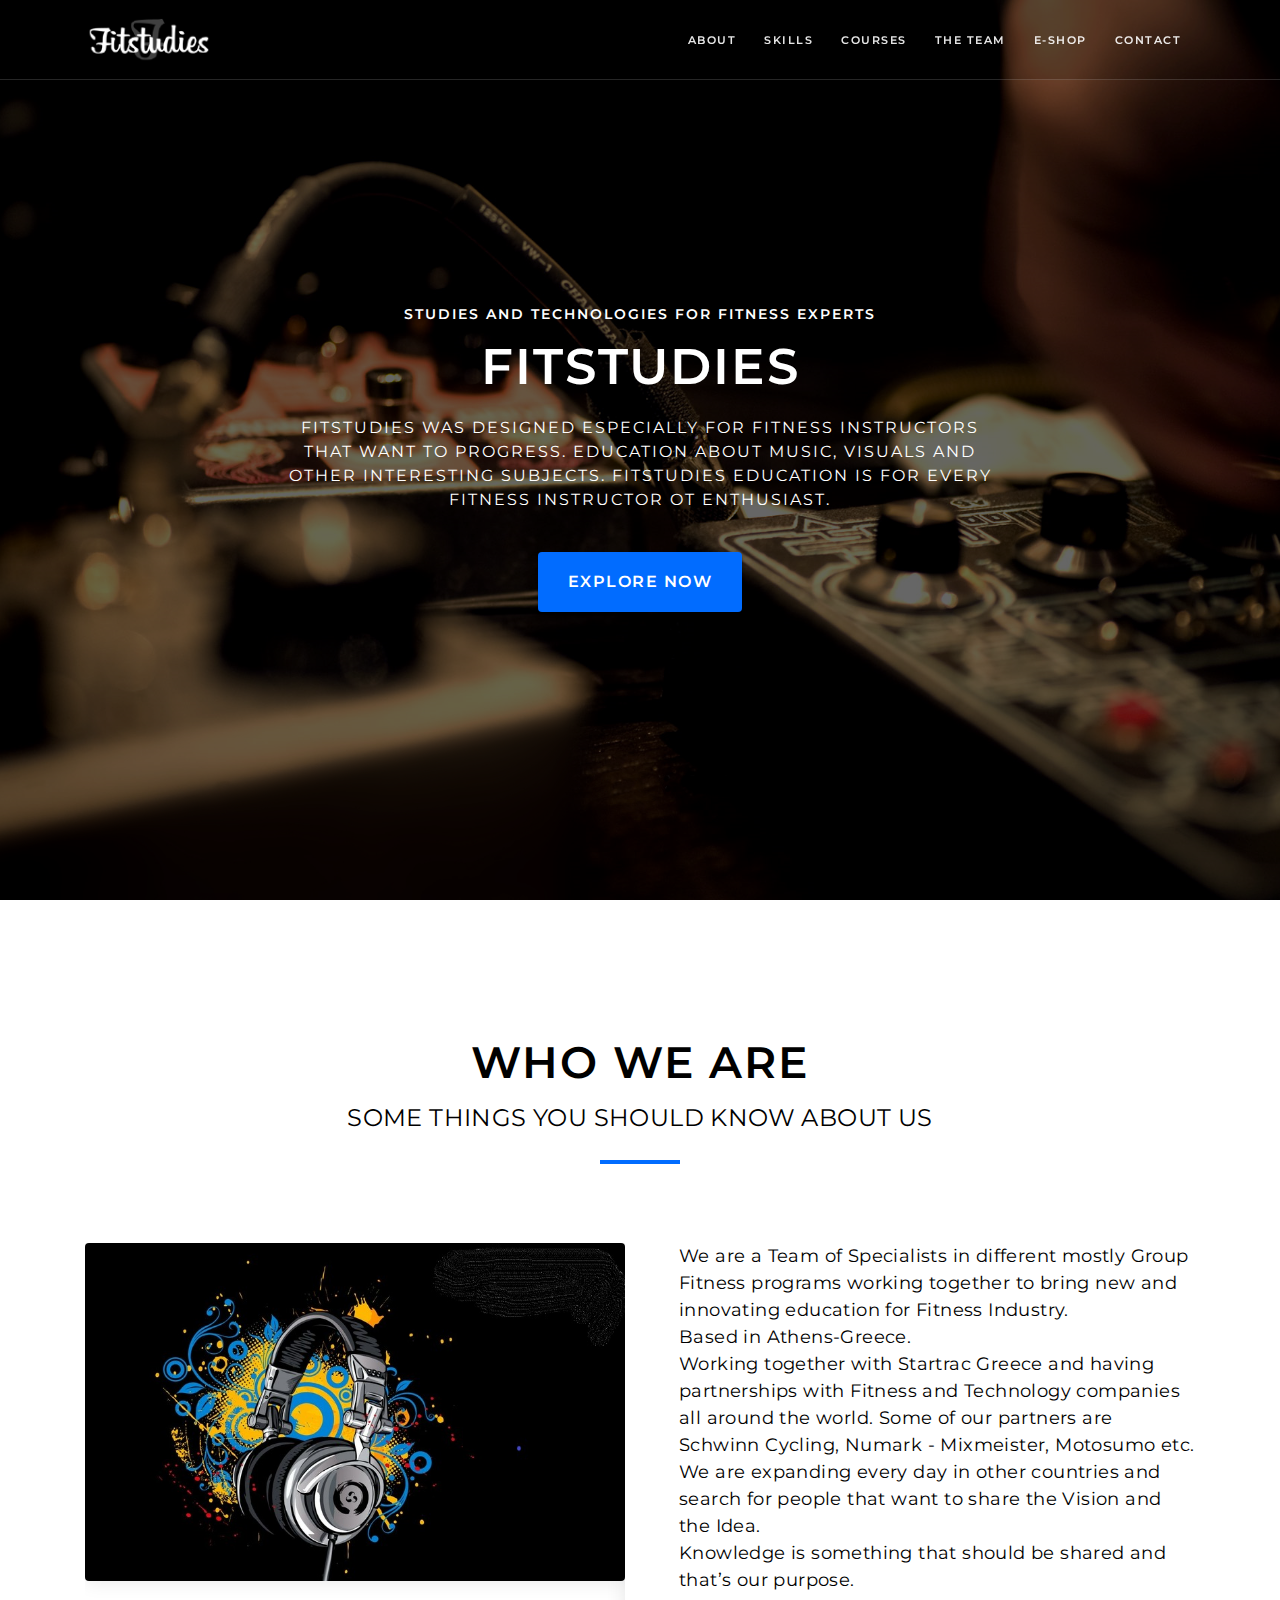
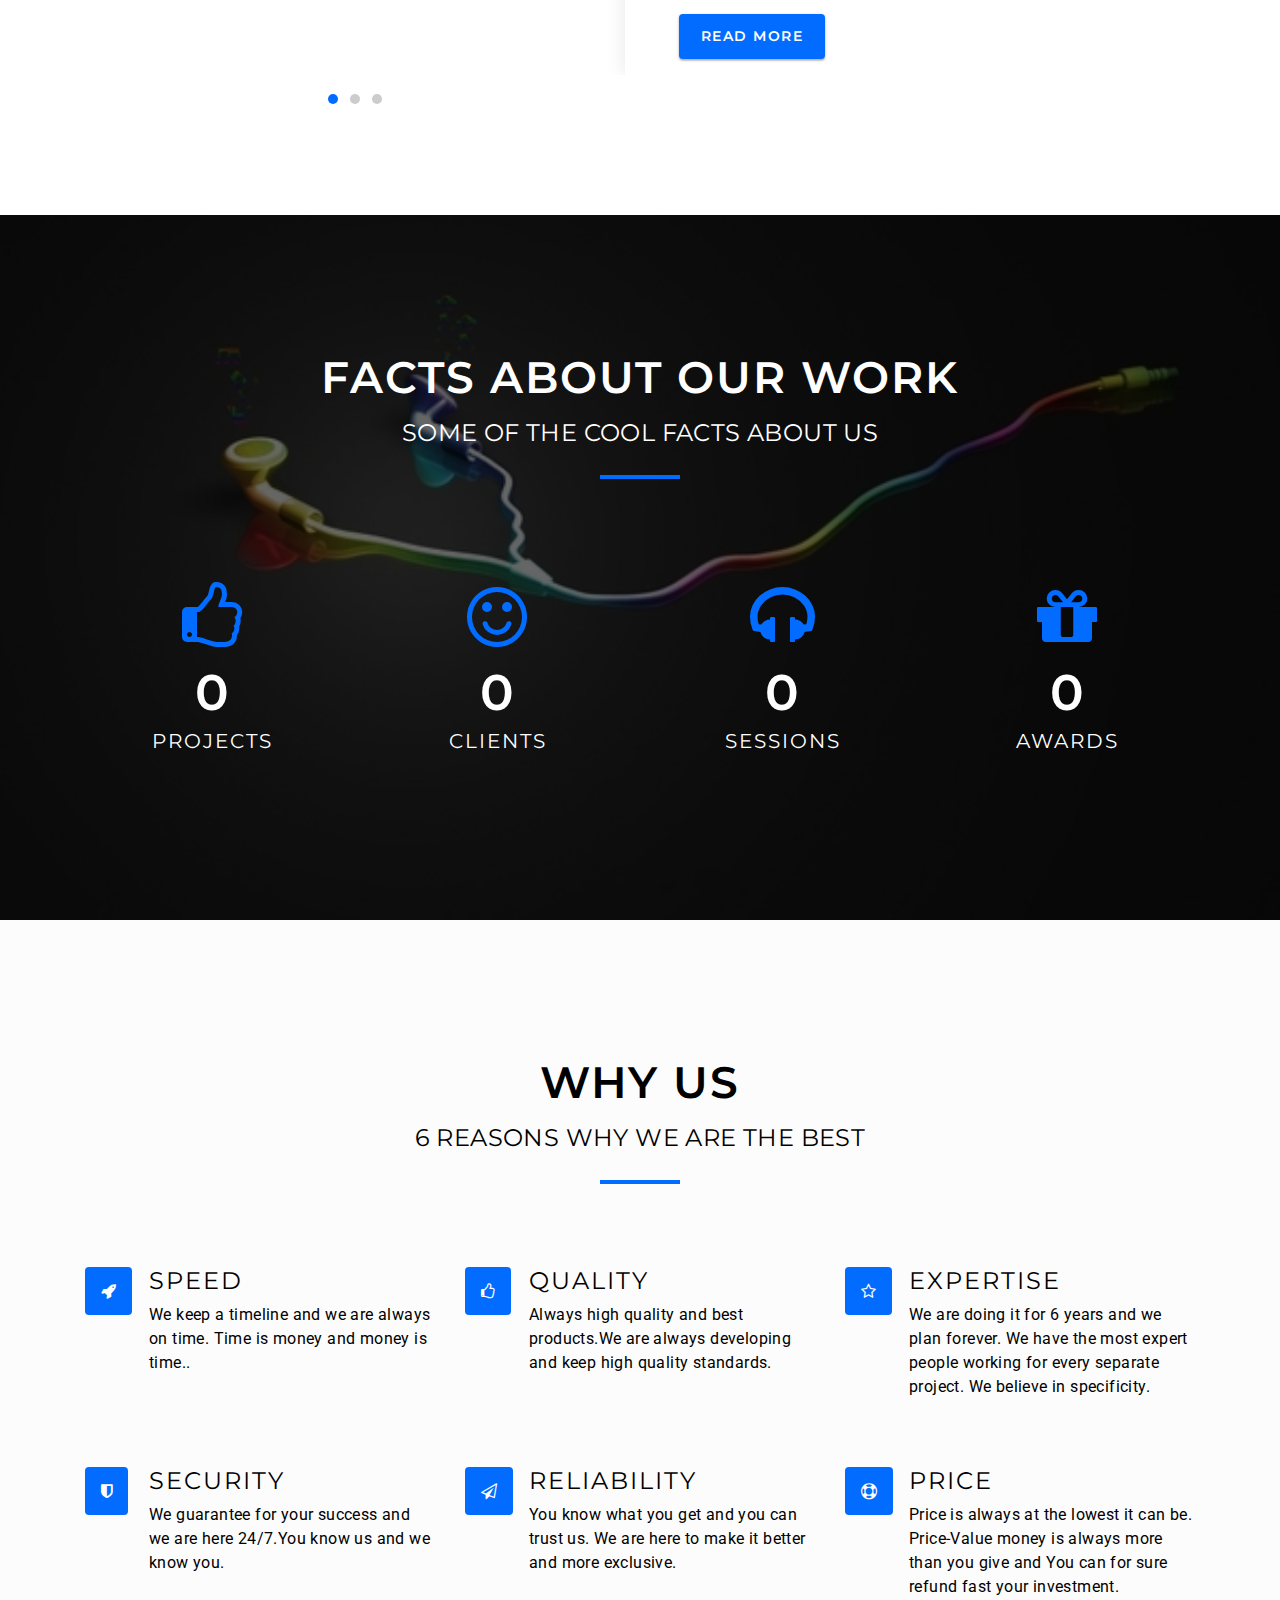
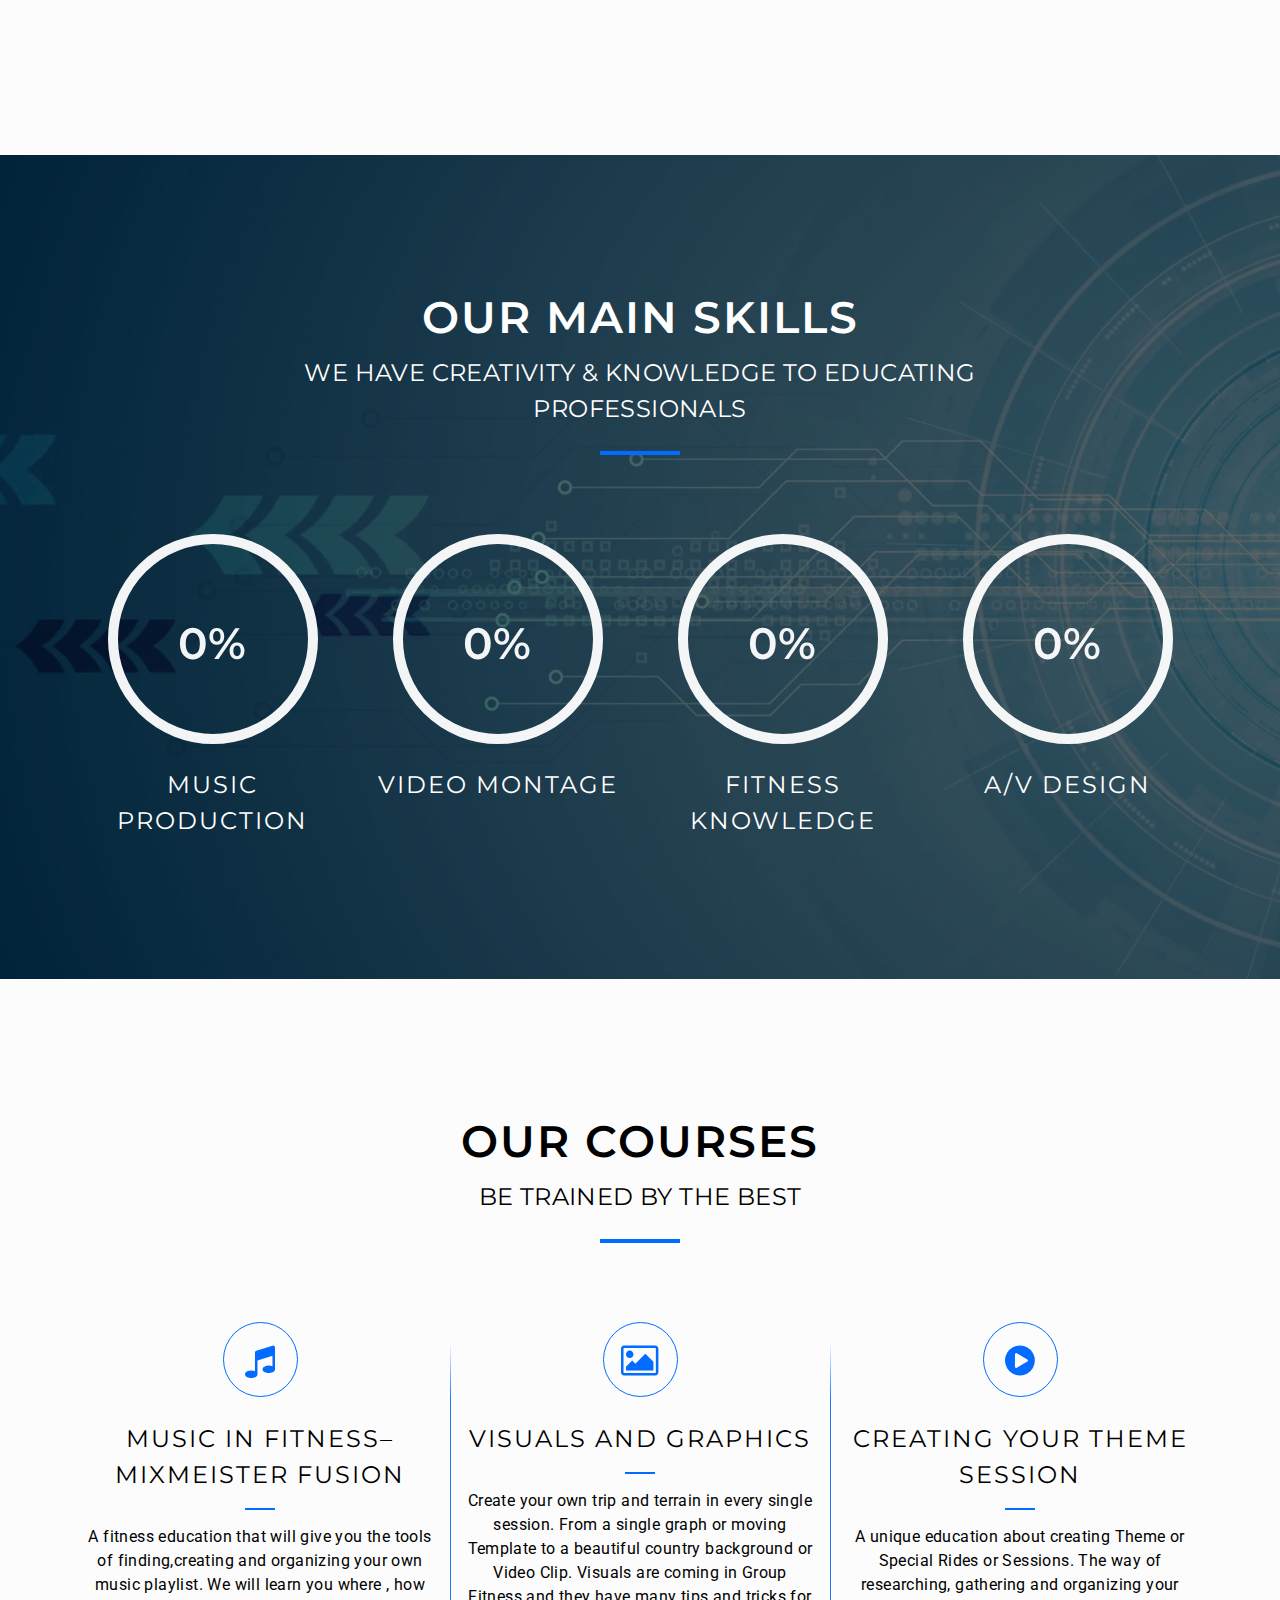
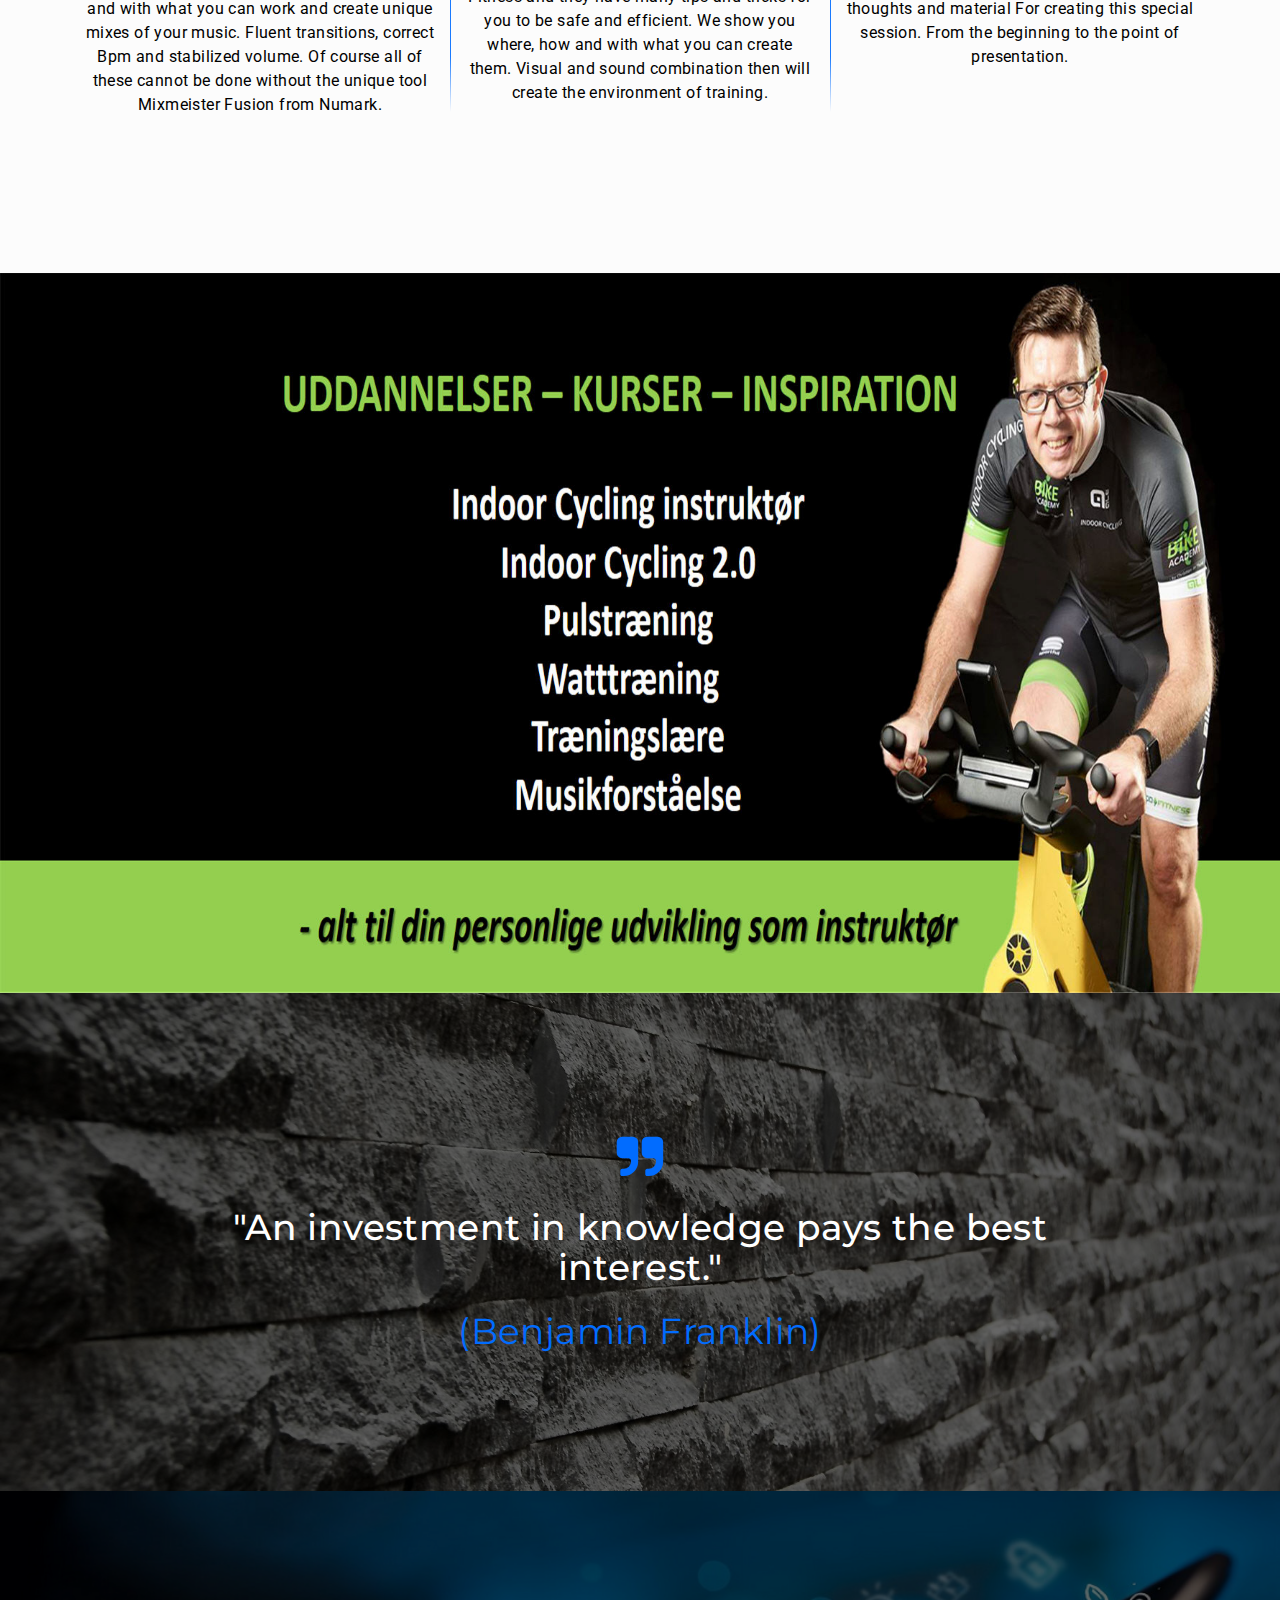
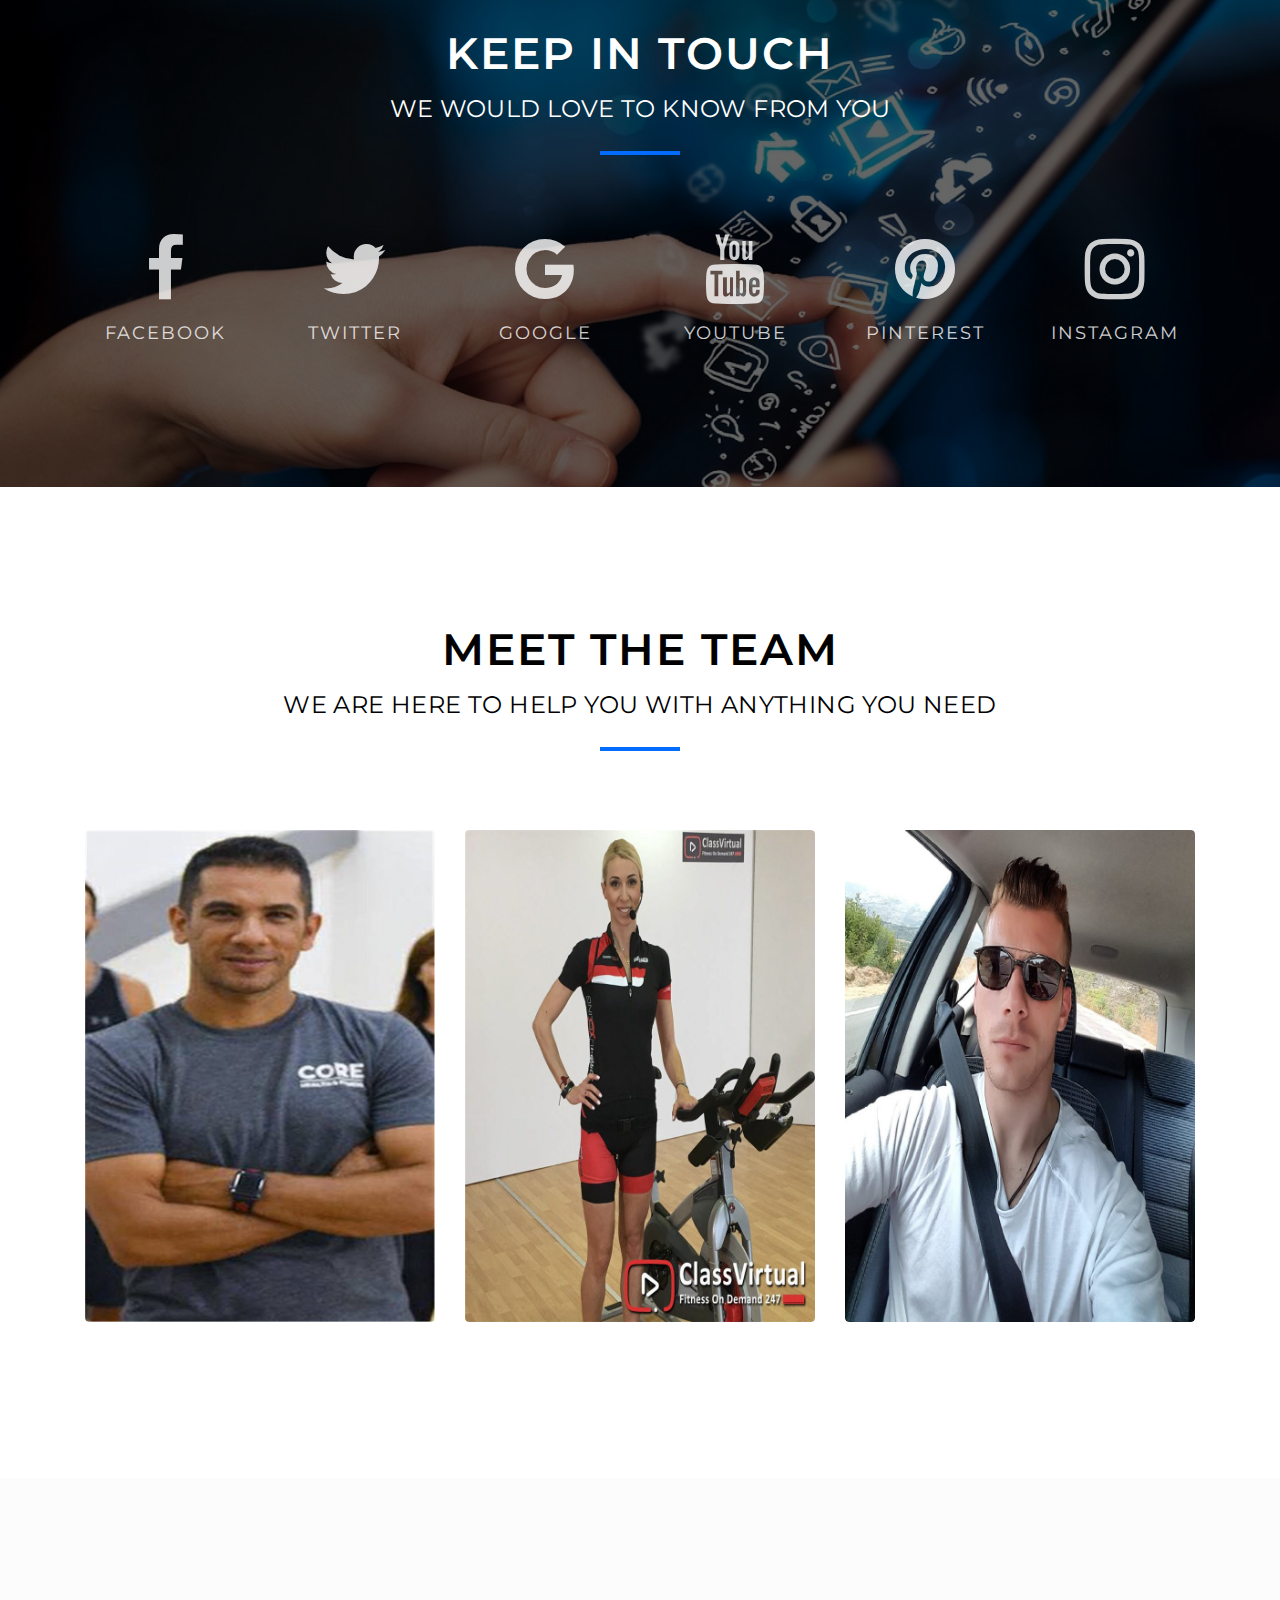
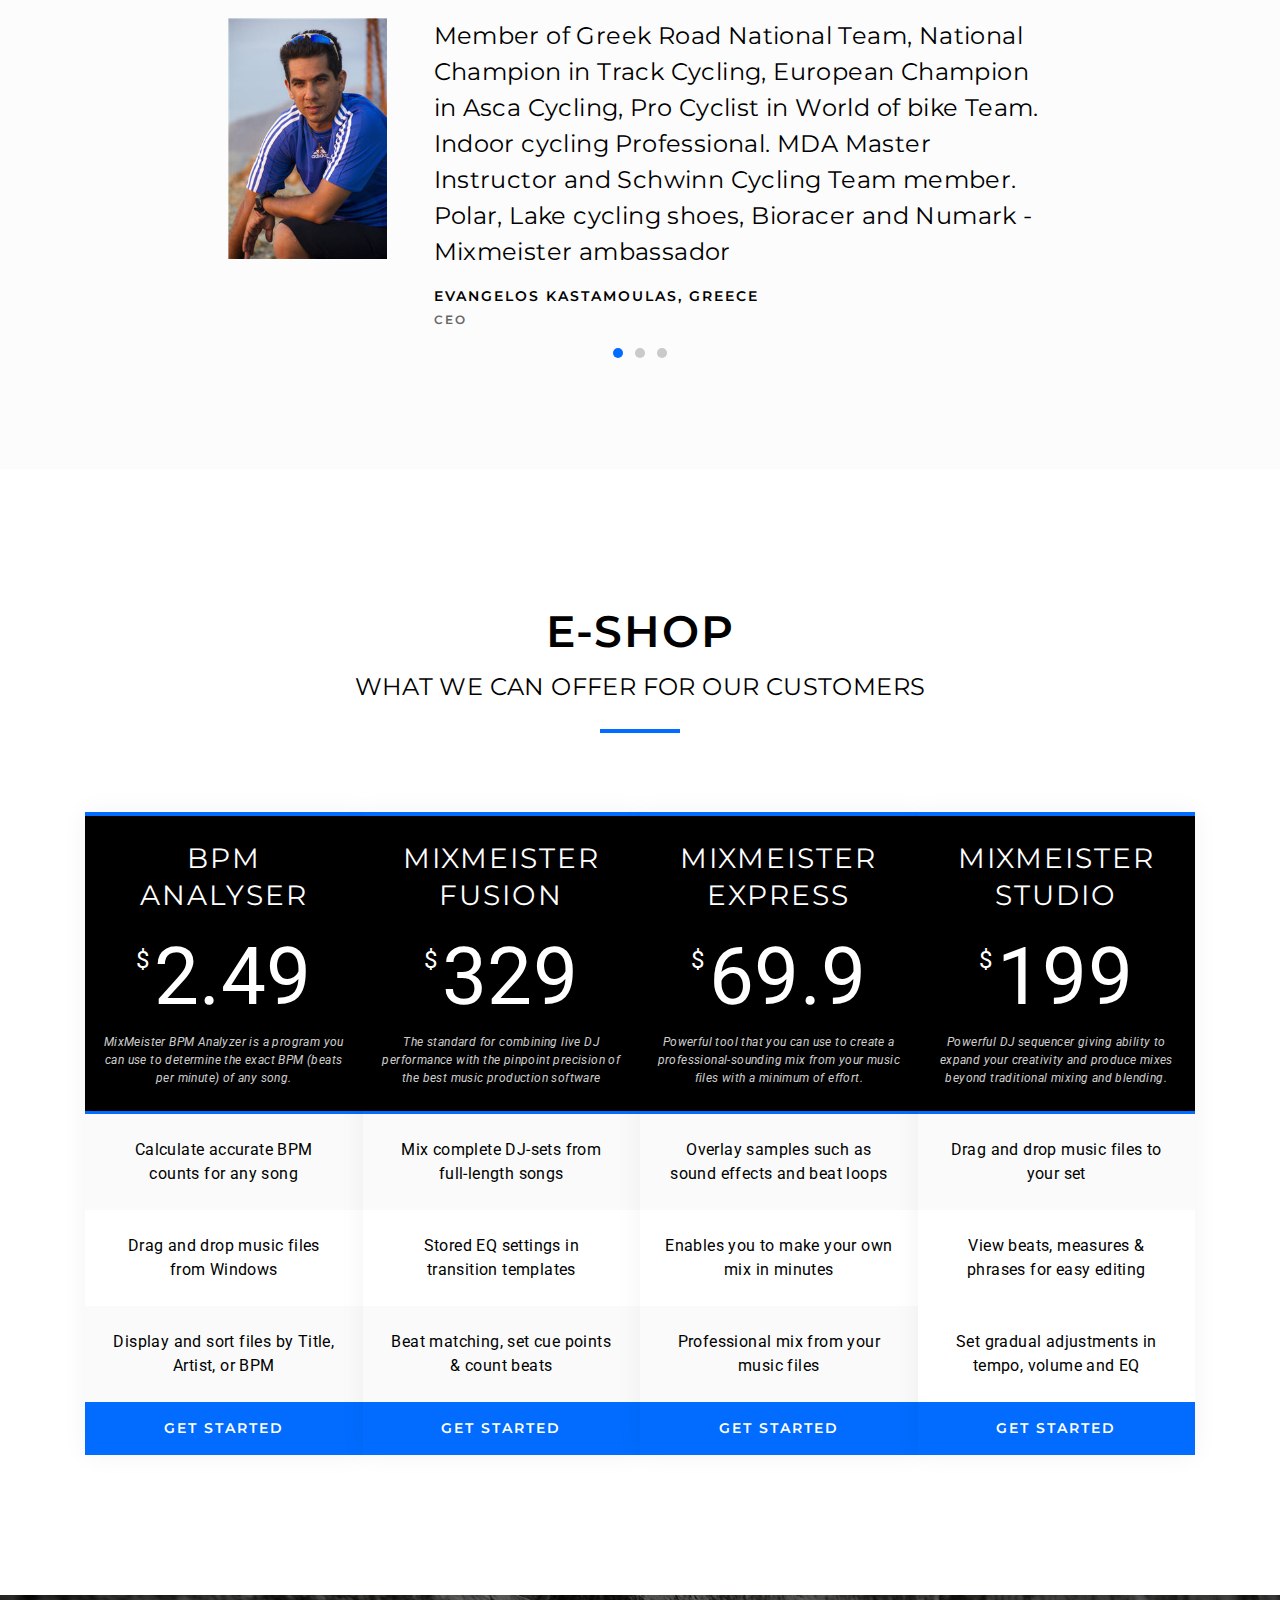
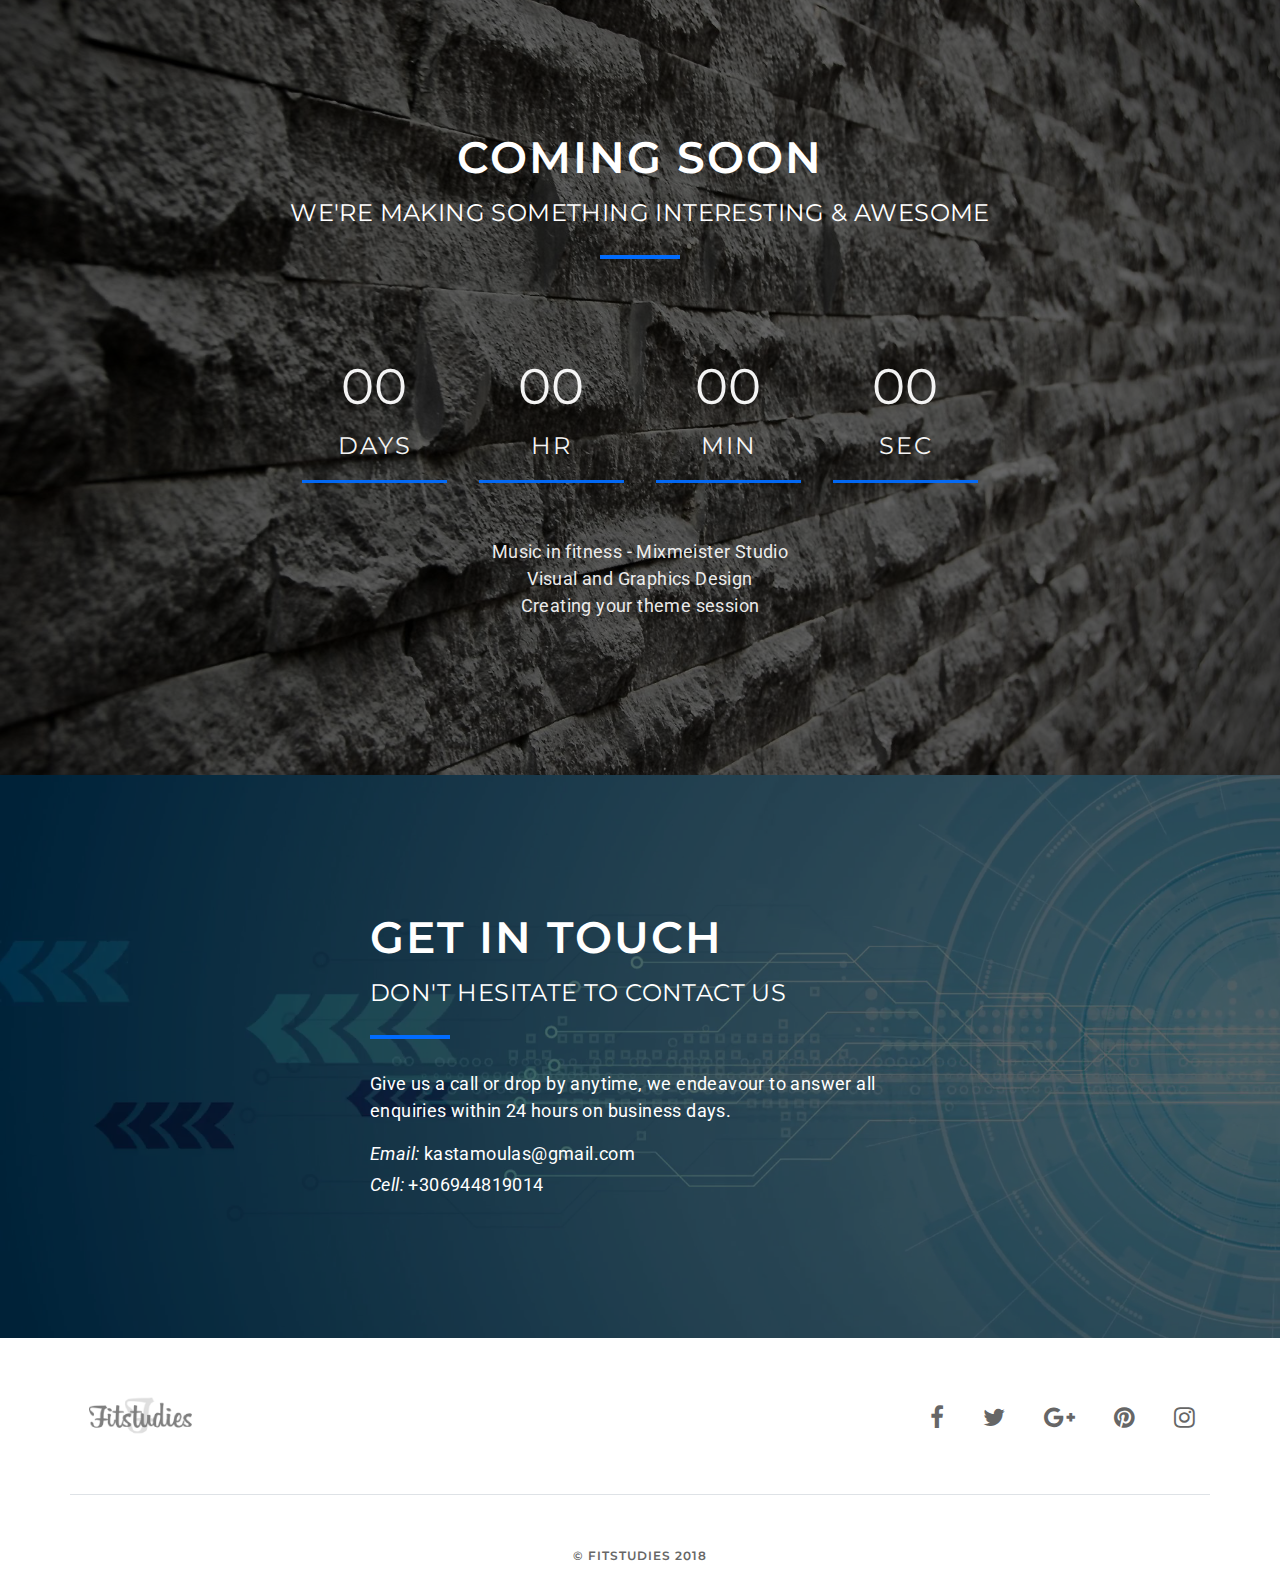
==== commit 2fc73aae: "test" ====
--- a/index.html
+++ b/index.html
@@ -474,7 +474,10 @@
         </section>
         <!-- //Section - Services End -->
         
-        
+		<a href="http://www.bikeacademy.dk/" target="_new">
+		<img src="assets/images/banner.jpg"  style="width:1380px;height:720px;"> 
+        </a>
+		
         <!-- Section - Quote Start -->
         <section id="quote" class="bg-cover bg-gray bg-overlay-black-6">
             <div class="container">
--- a/assets/css/style.css
+++ b/assets/css/style.css
@@ -77,6 +77,14 @@
     background-image: url("../images/bg-quote.jpg");
 }
 
+/*
+* Section - Banner
+*/
+
+#banner {
+    background-image: url("../images/banner.jpg");
+}
+
 
 /*
 * Section - Keep In Touch
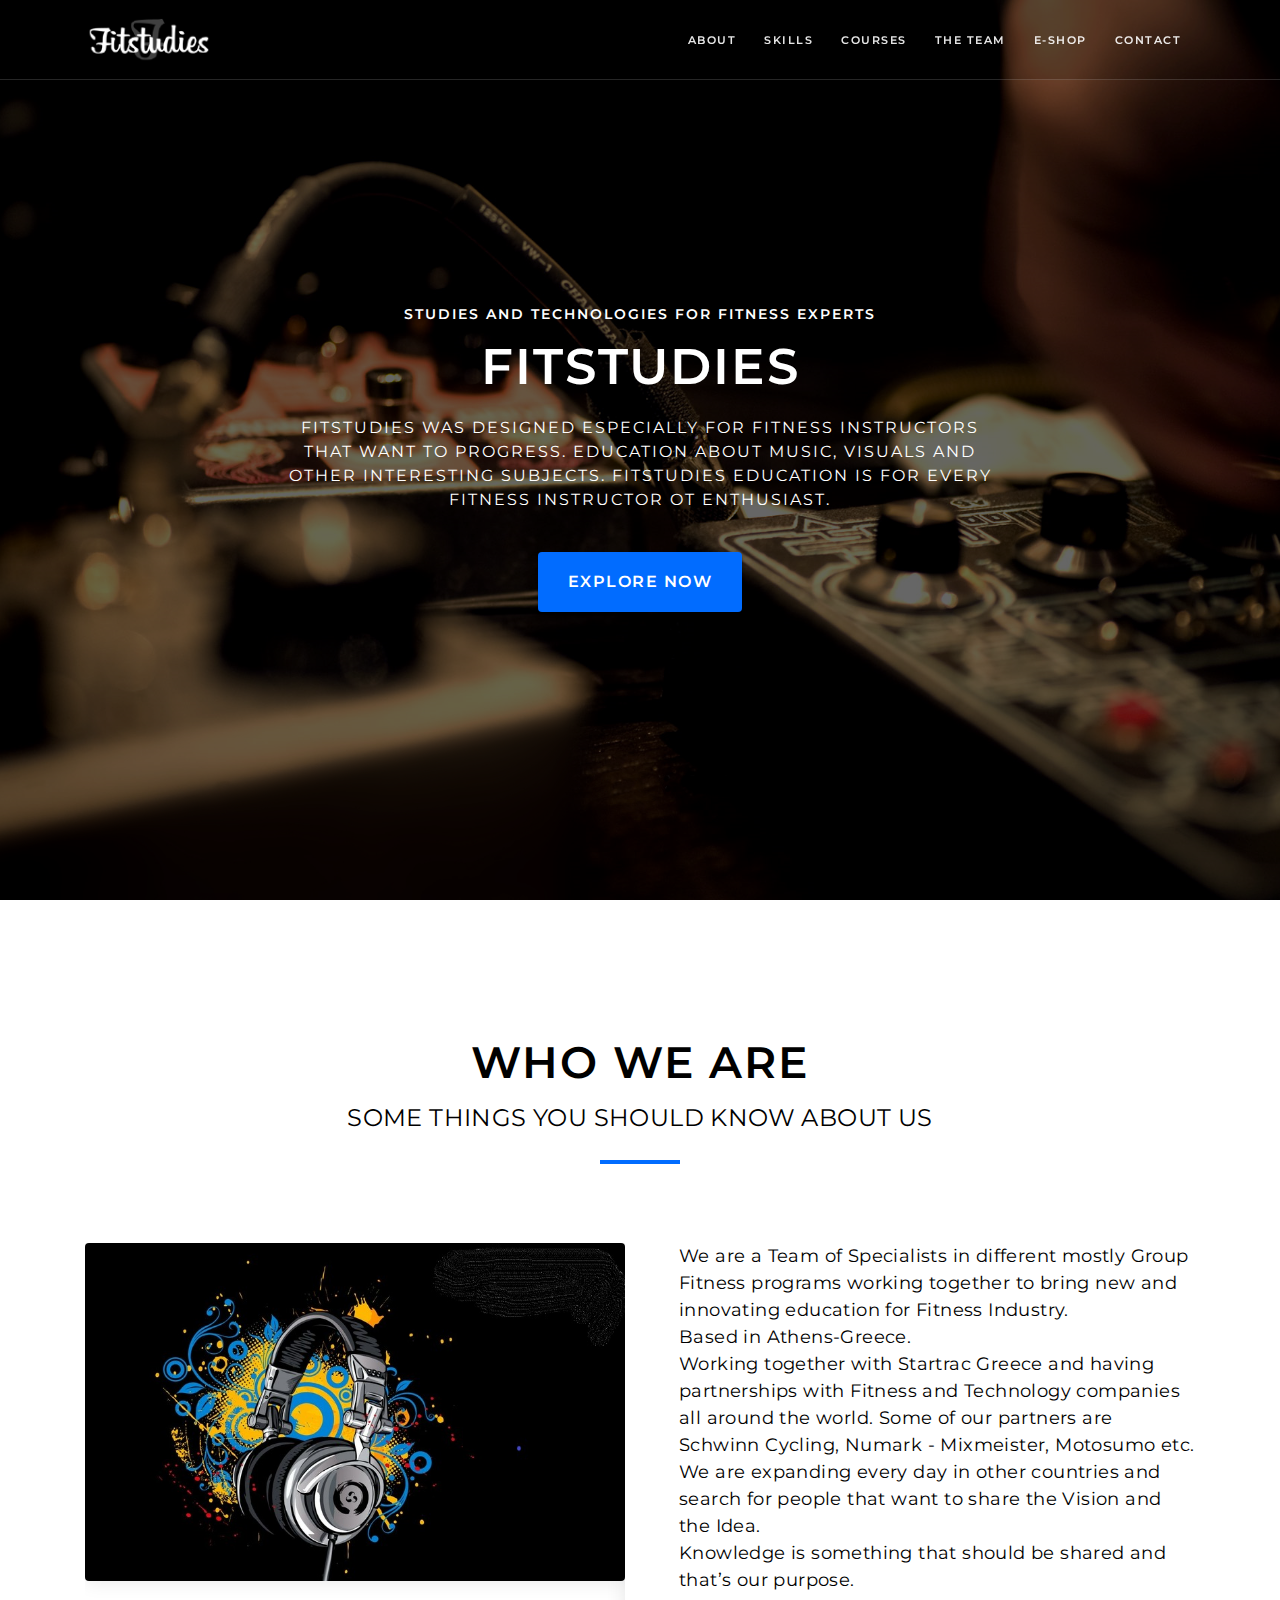
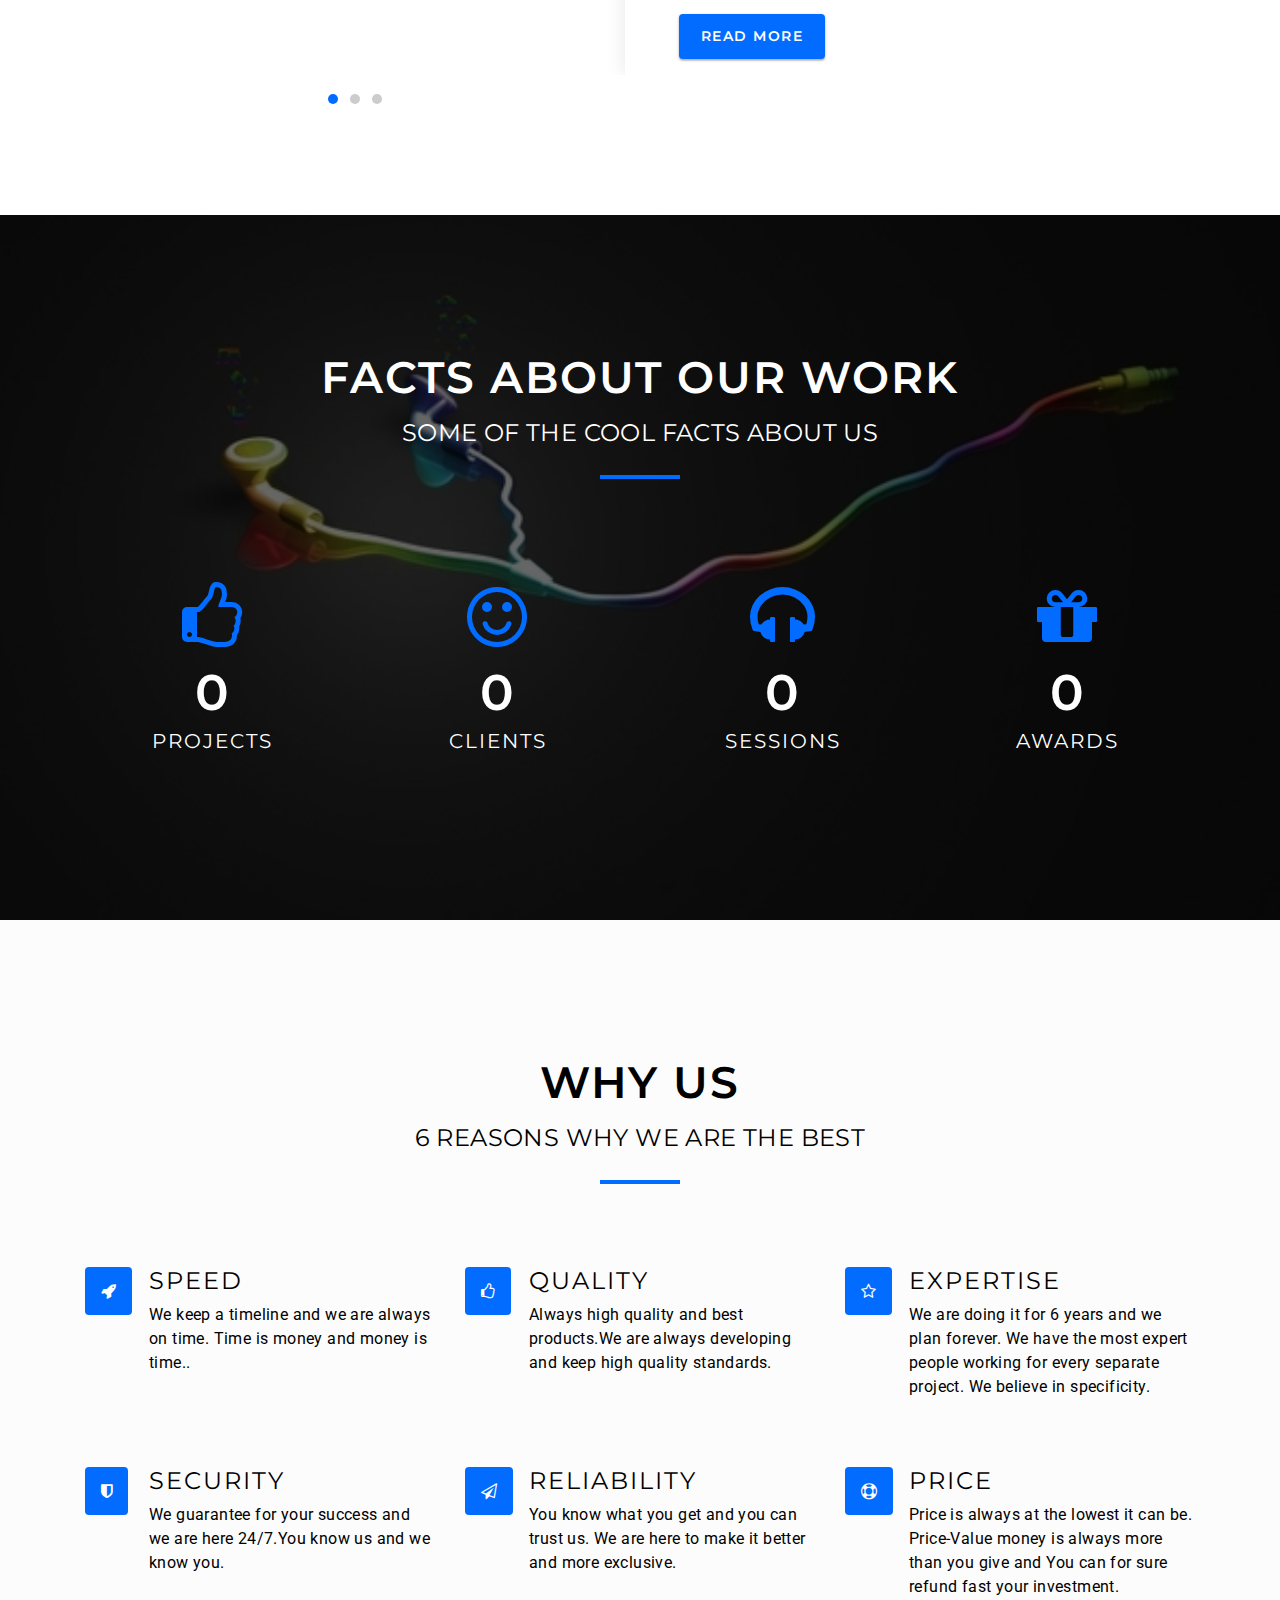
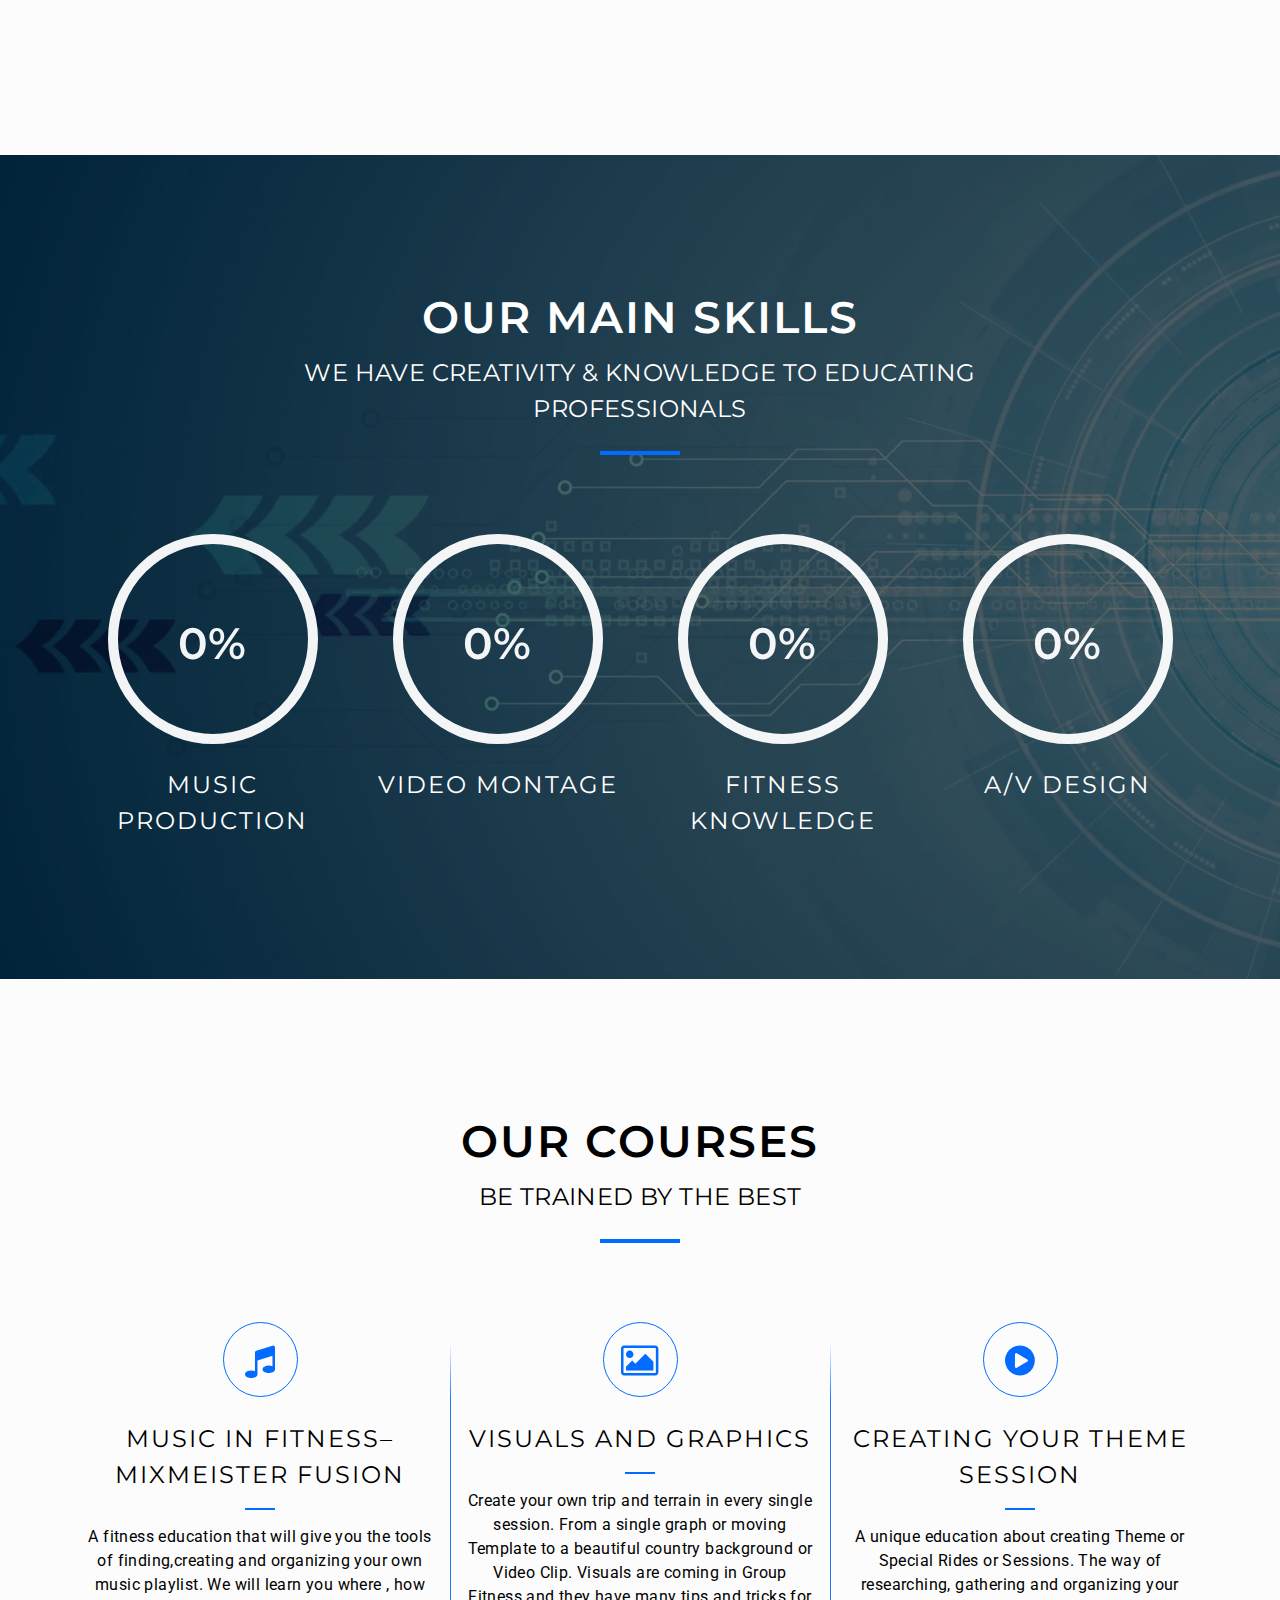
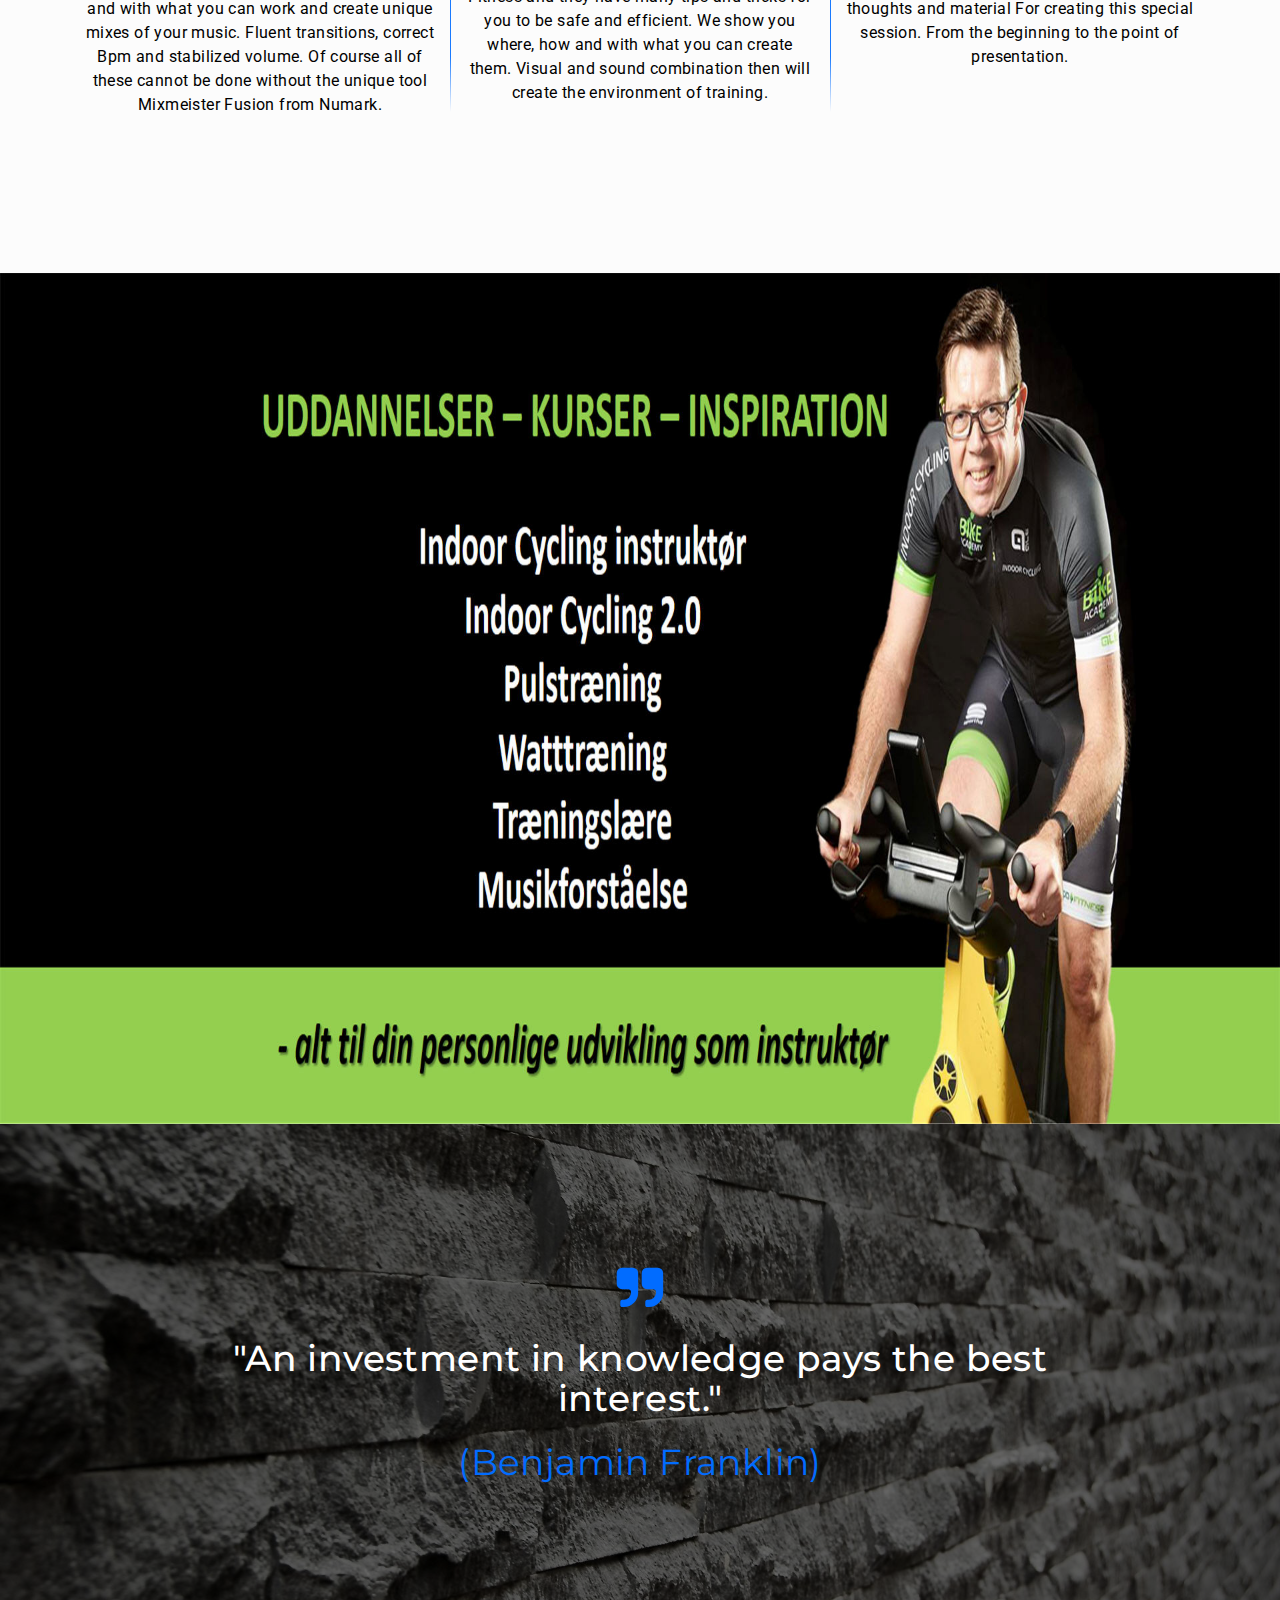
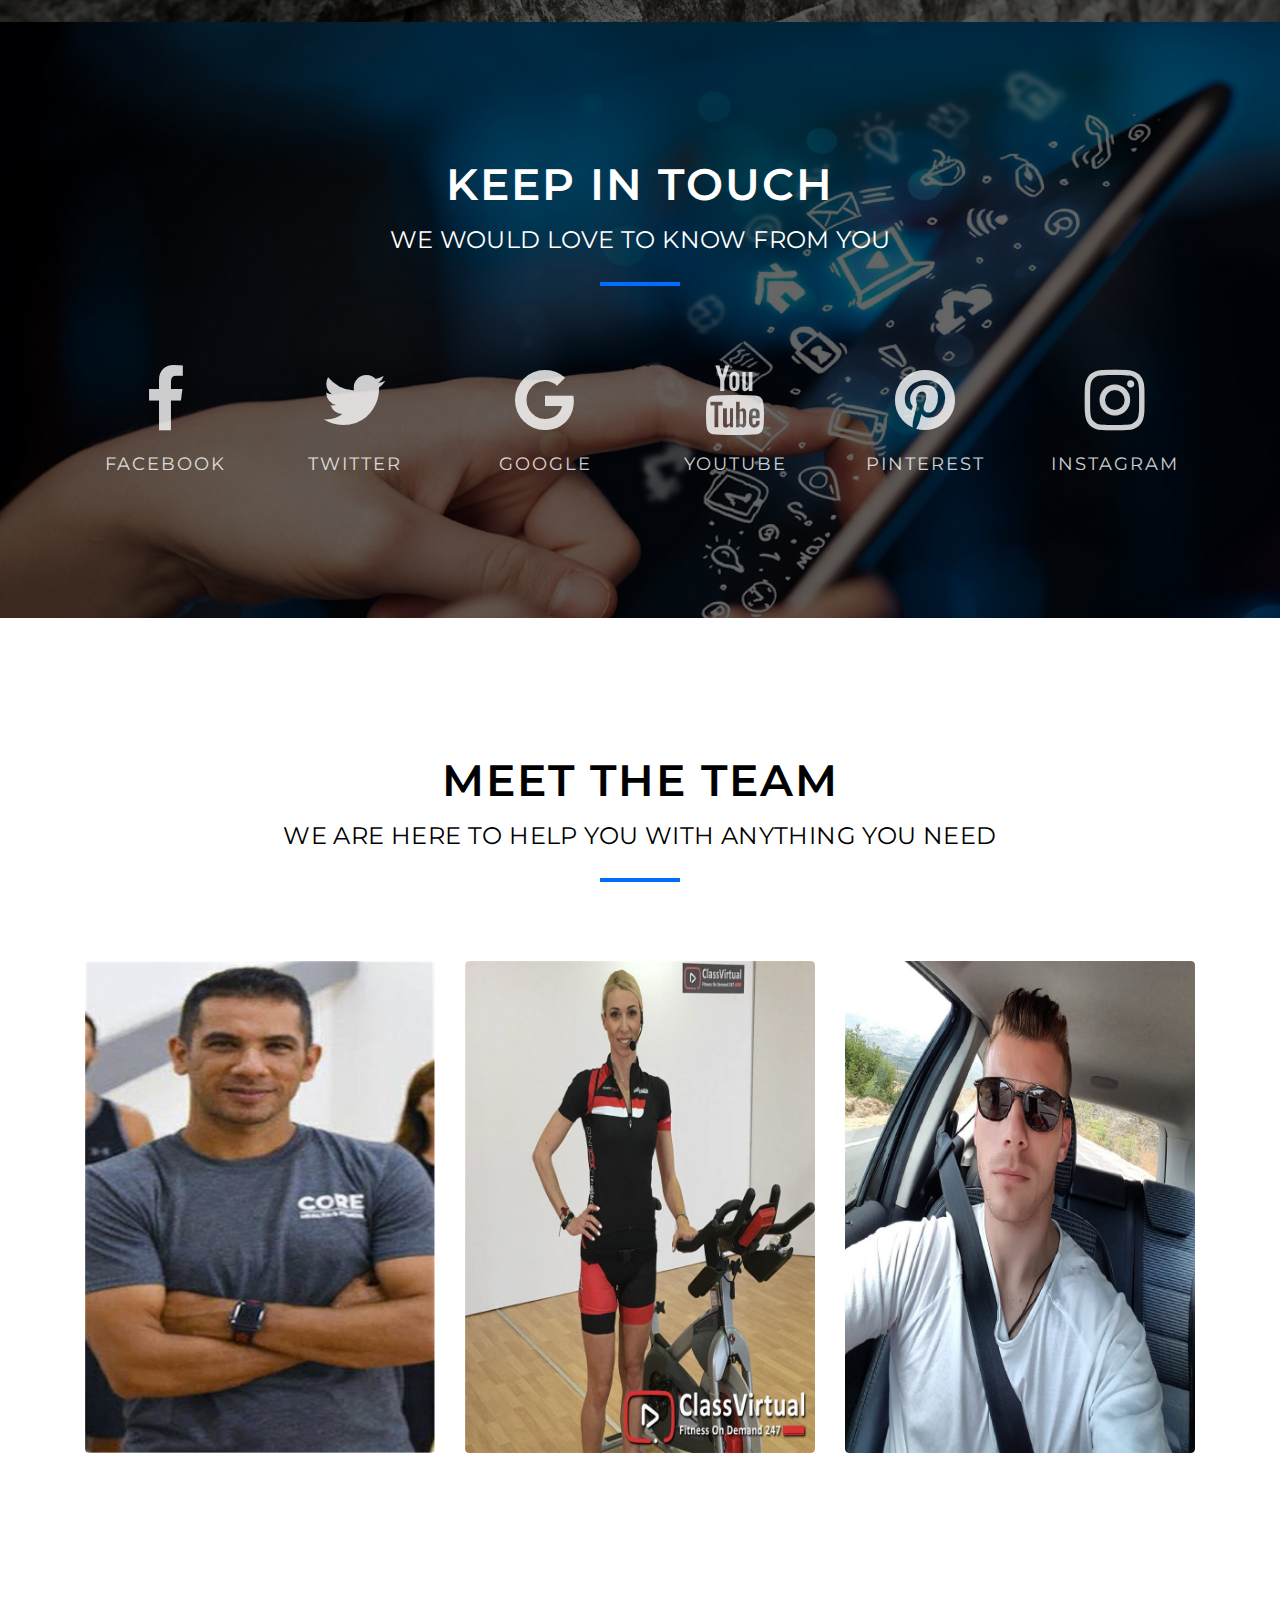
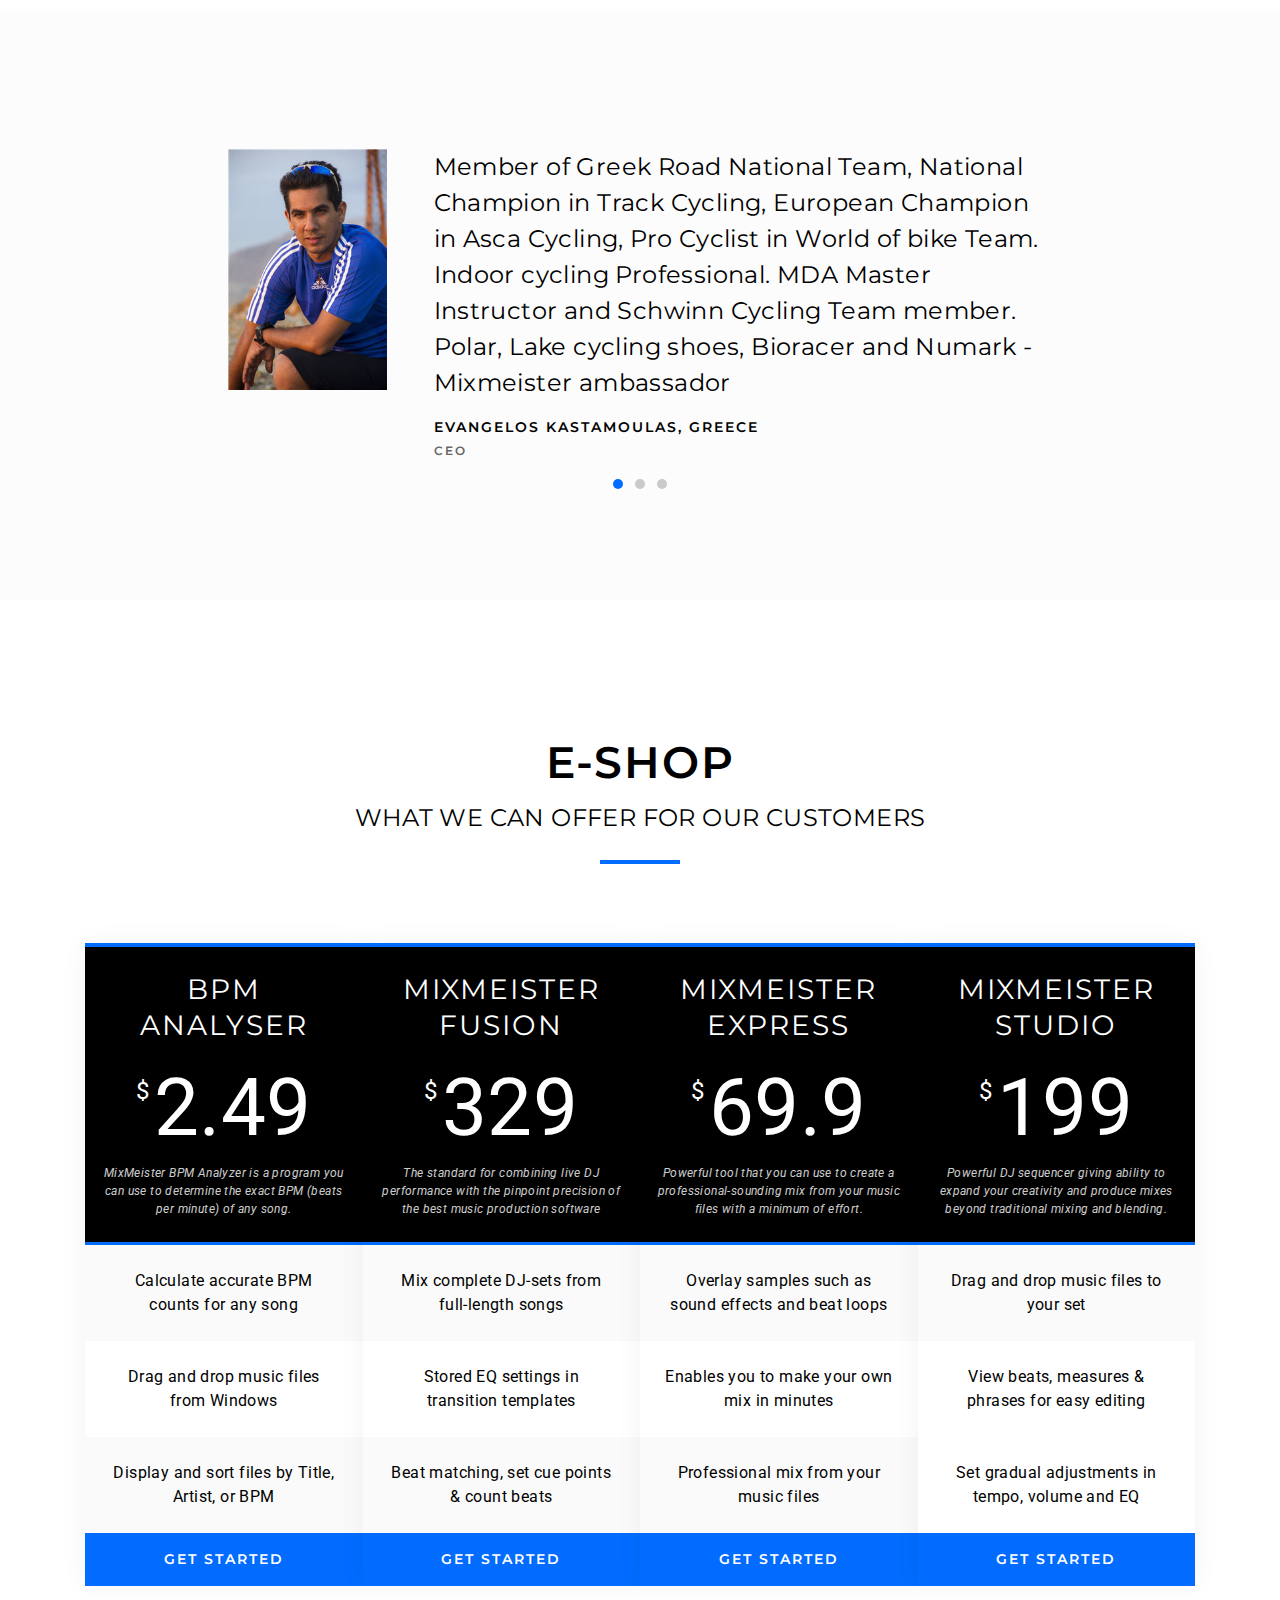
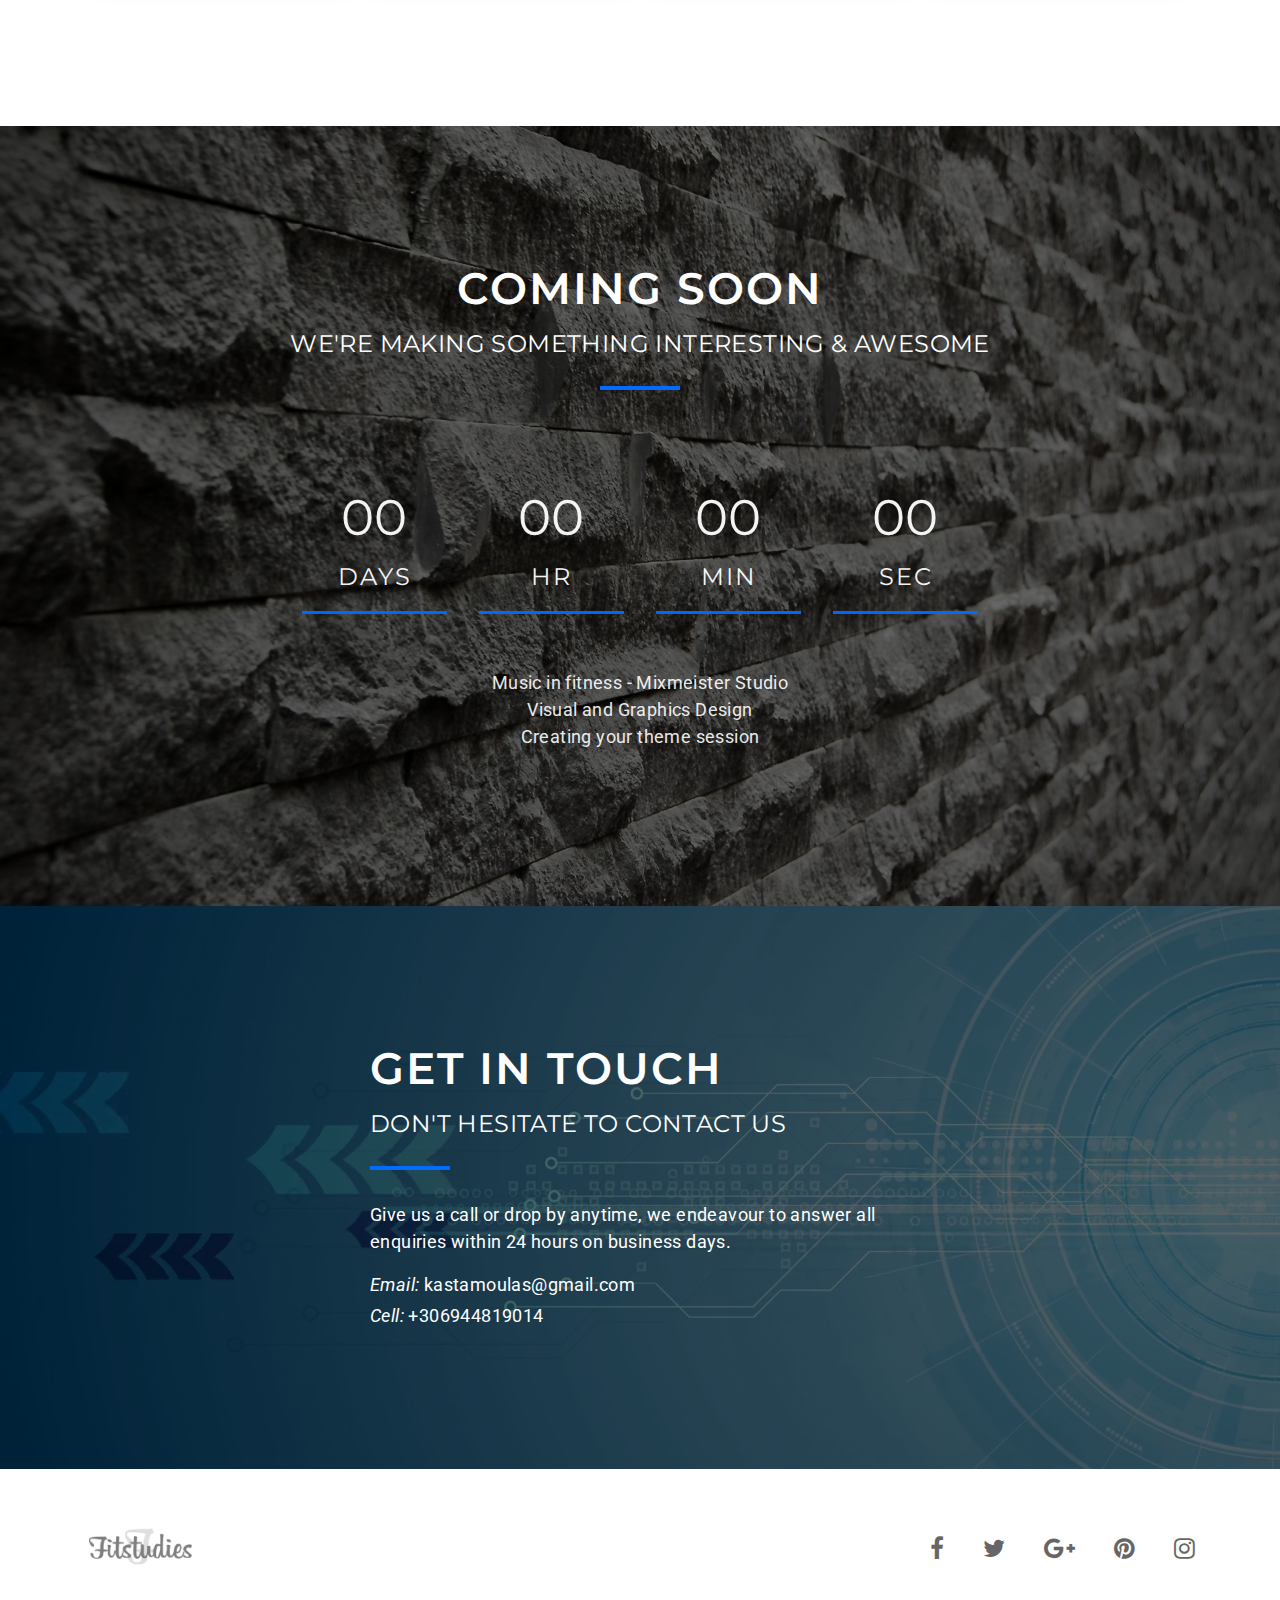
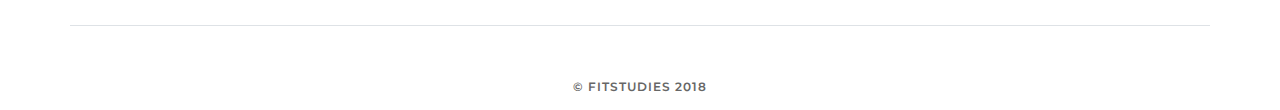
==== commit 8d06313e: "test" ====
--- a/index.html
+++ b/index.html
@@ -27,6 +27,14 @@
         
         <!-- Color Scheme CSS -->
         <link href="assets/css/color_blue.css" rel="stylesheet" type="text/css">
+		
+		<style>
+		.responsive {
+		width: 100%;
+		height: auto;
+		}
+		</style>
+		
     </head>
     <body id="page-top">
         
@@ -475,7 +483,7 @@
         <!-- //Section - Services End -->
         
 		<a href="http://www.bikeacademy.dk/" target="_new">
-		<img src="assets/images/banner.jpg"  style="width:1380px;height:720px;"> 
+		<img src="assets/images/banner.jpg" class="responsive" width="1380" height="720px"> 
         </a>
 		
         <!-- Section - Quote Start -->
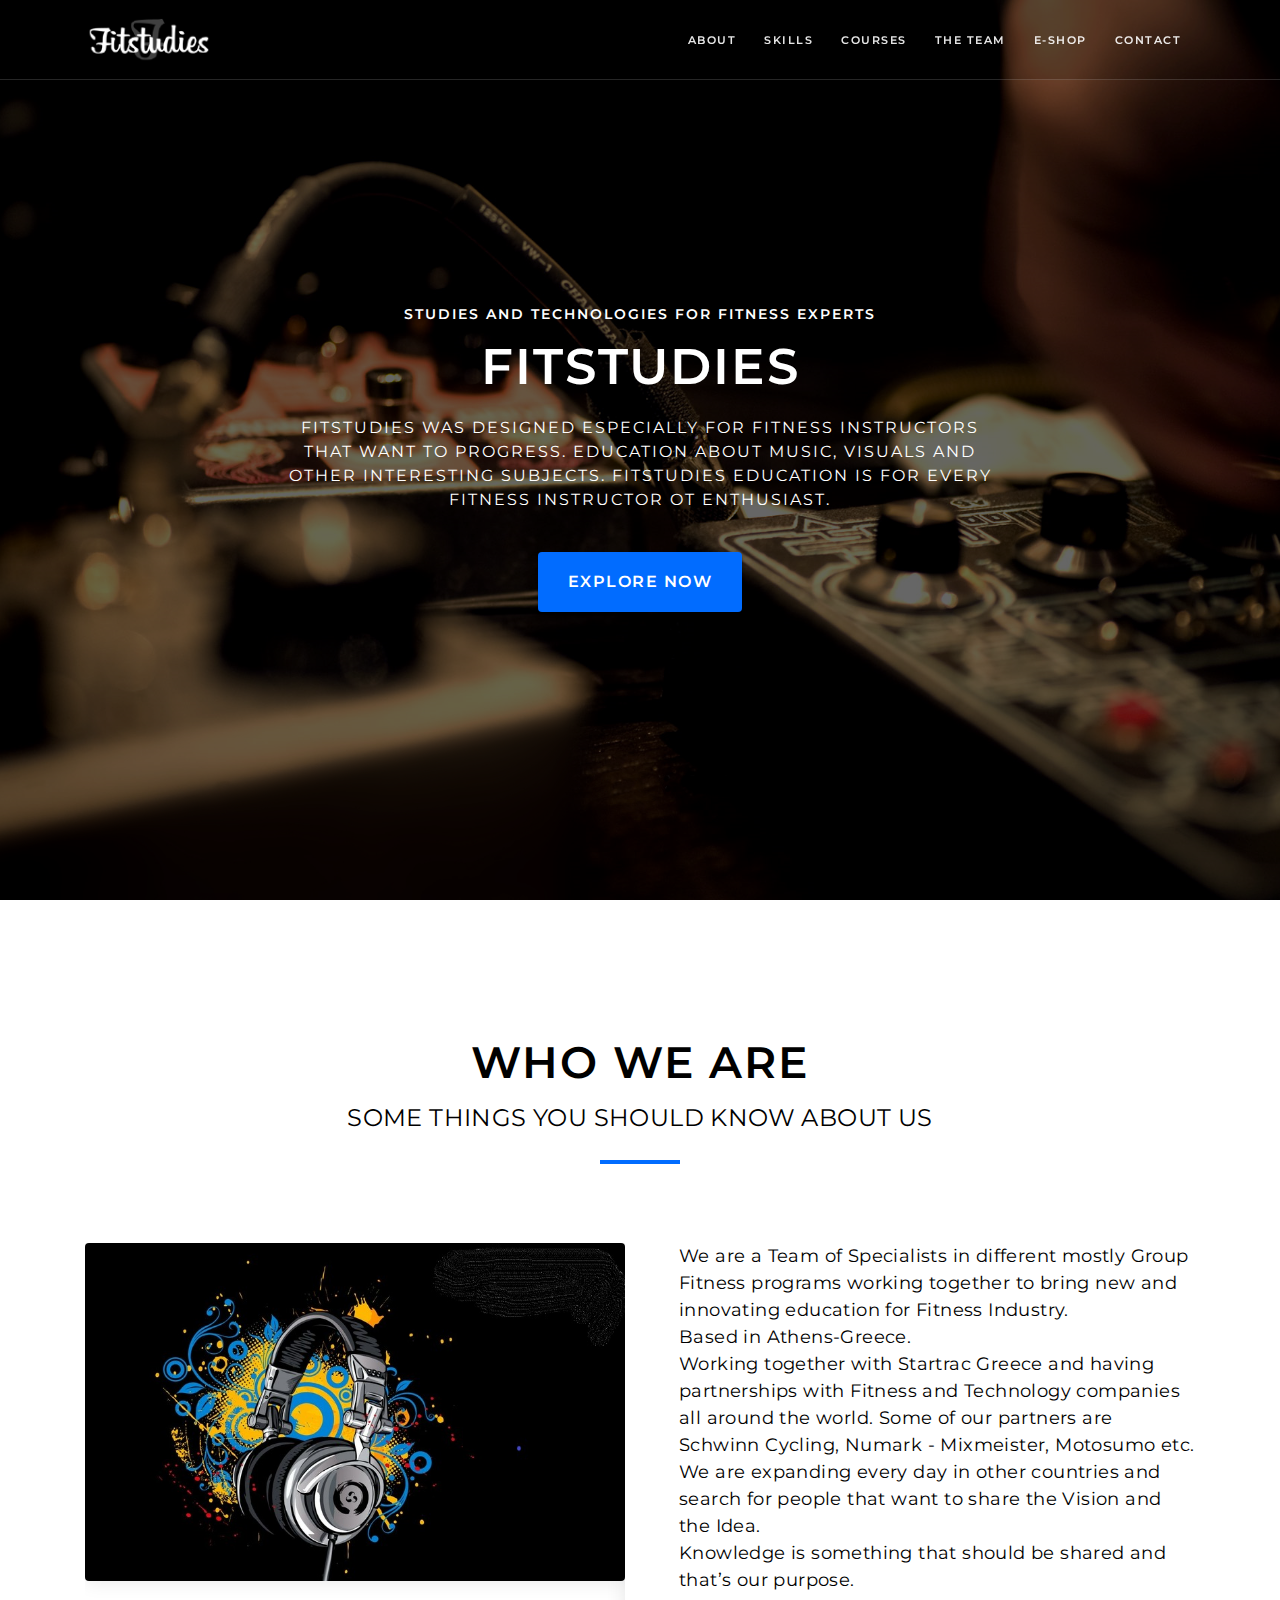
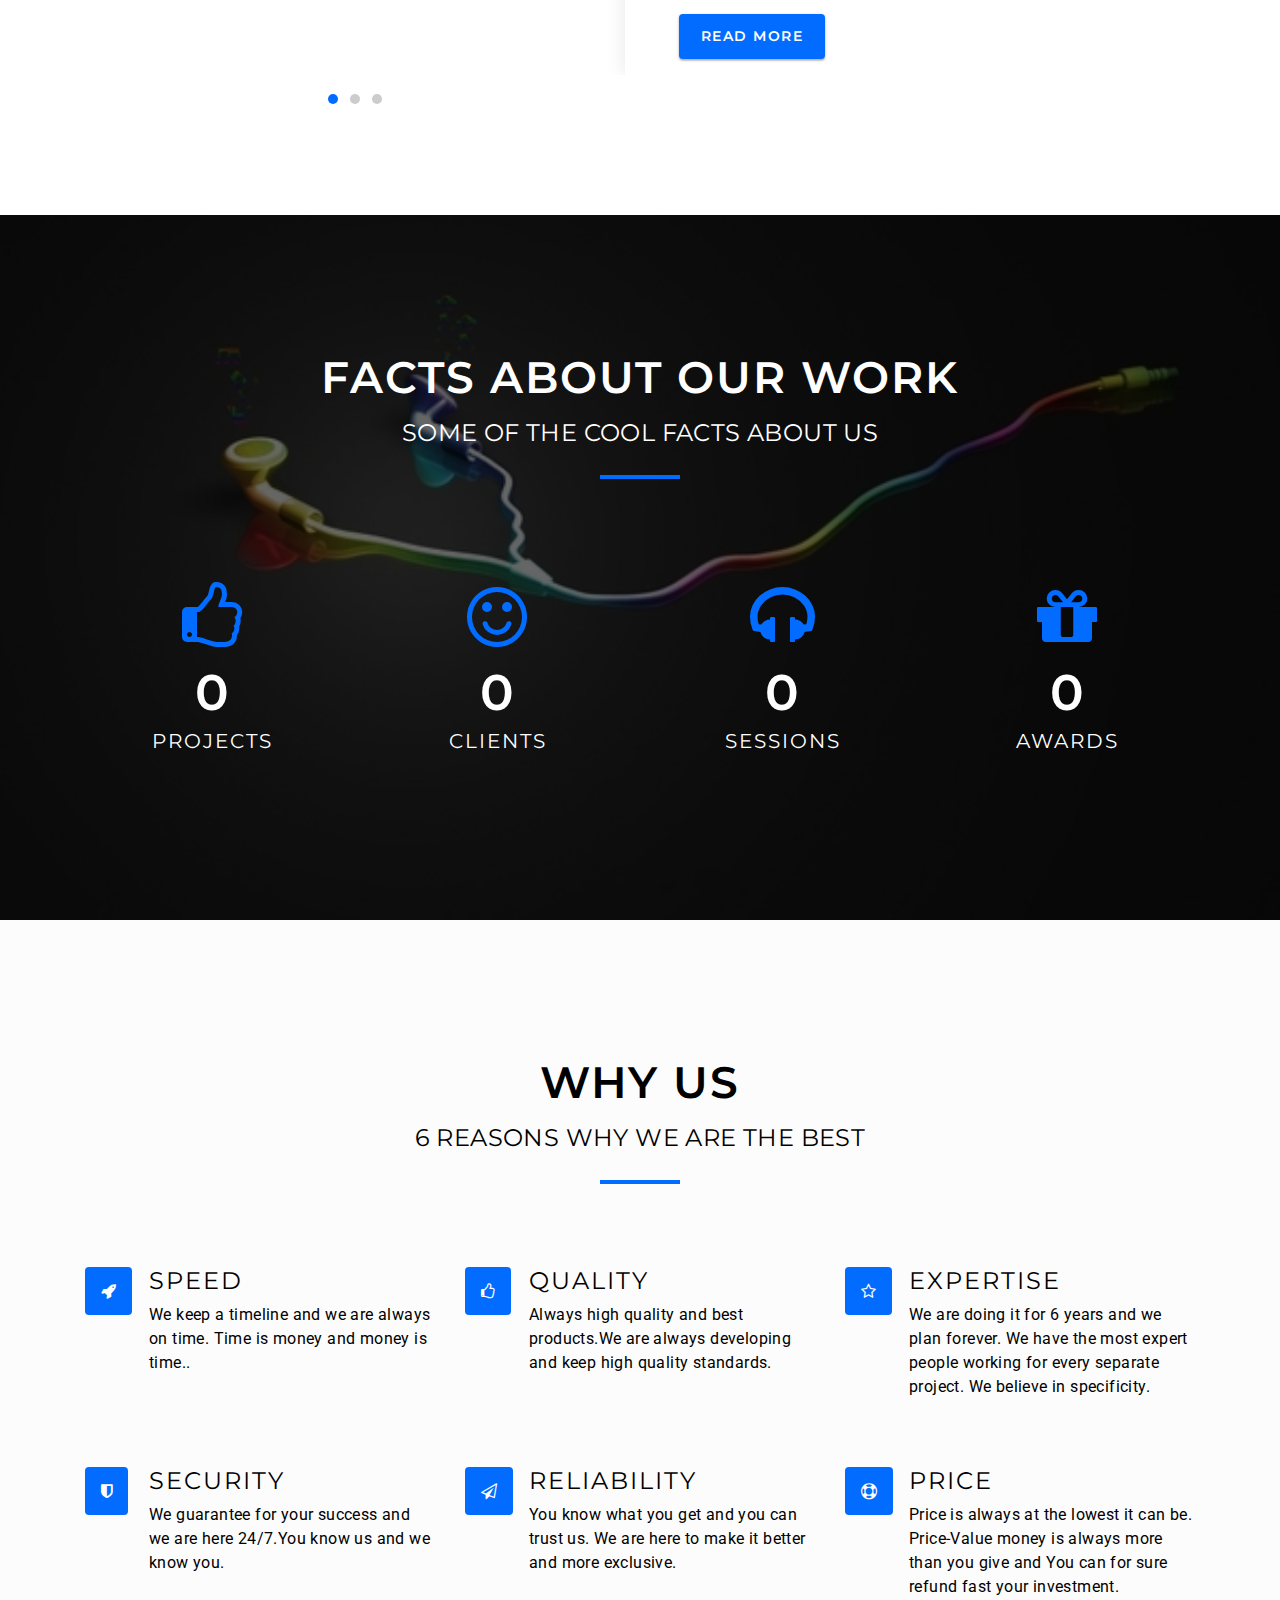
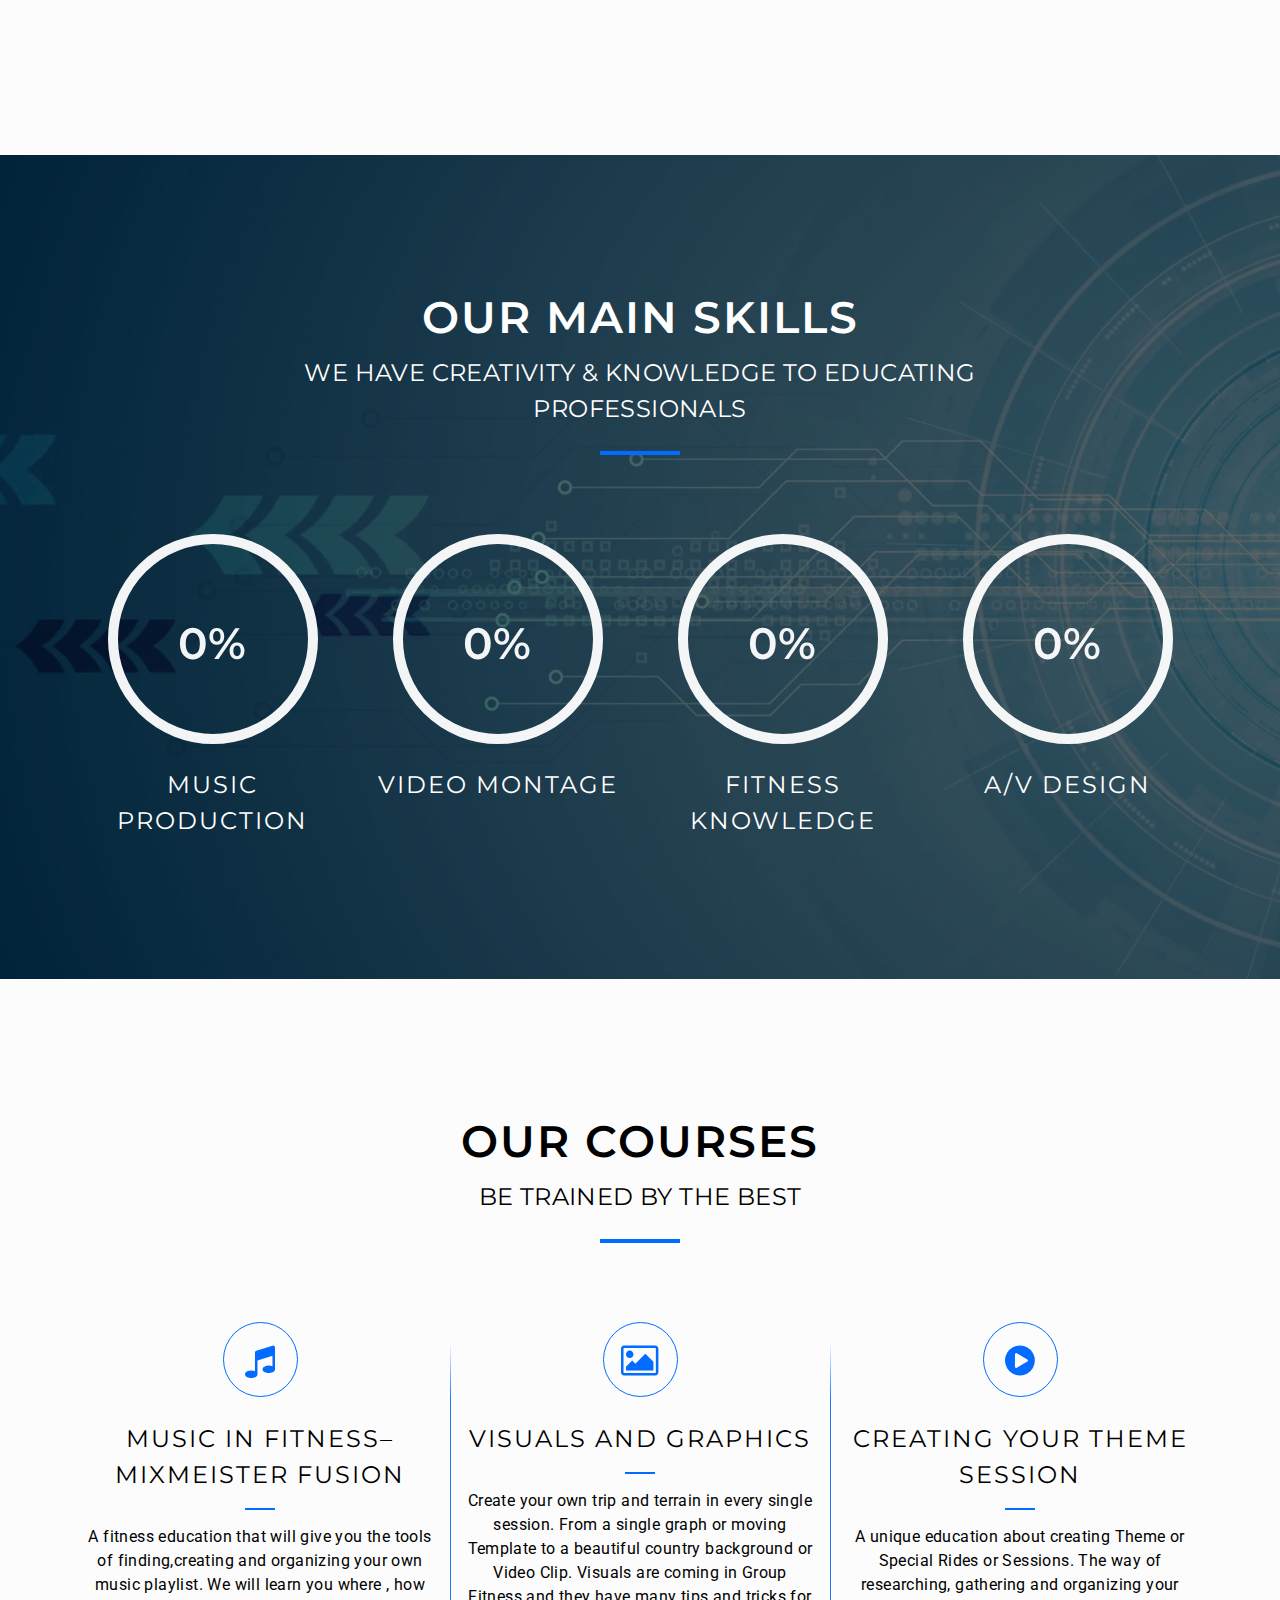
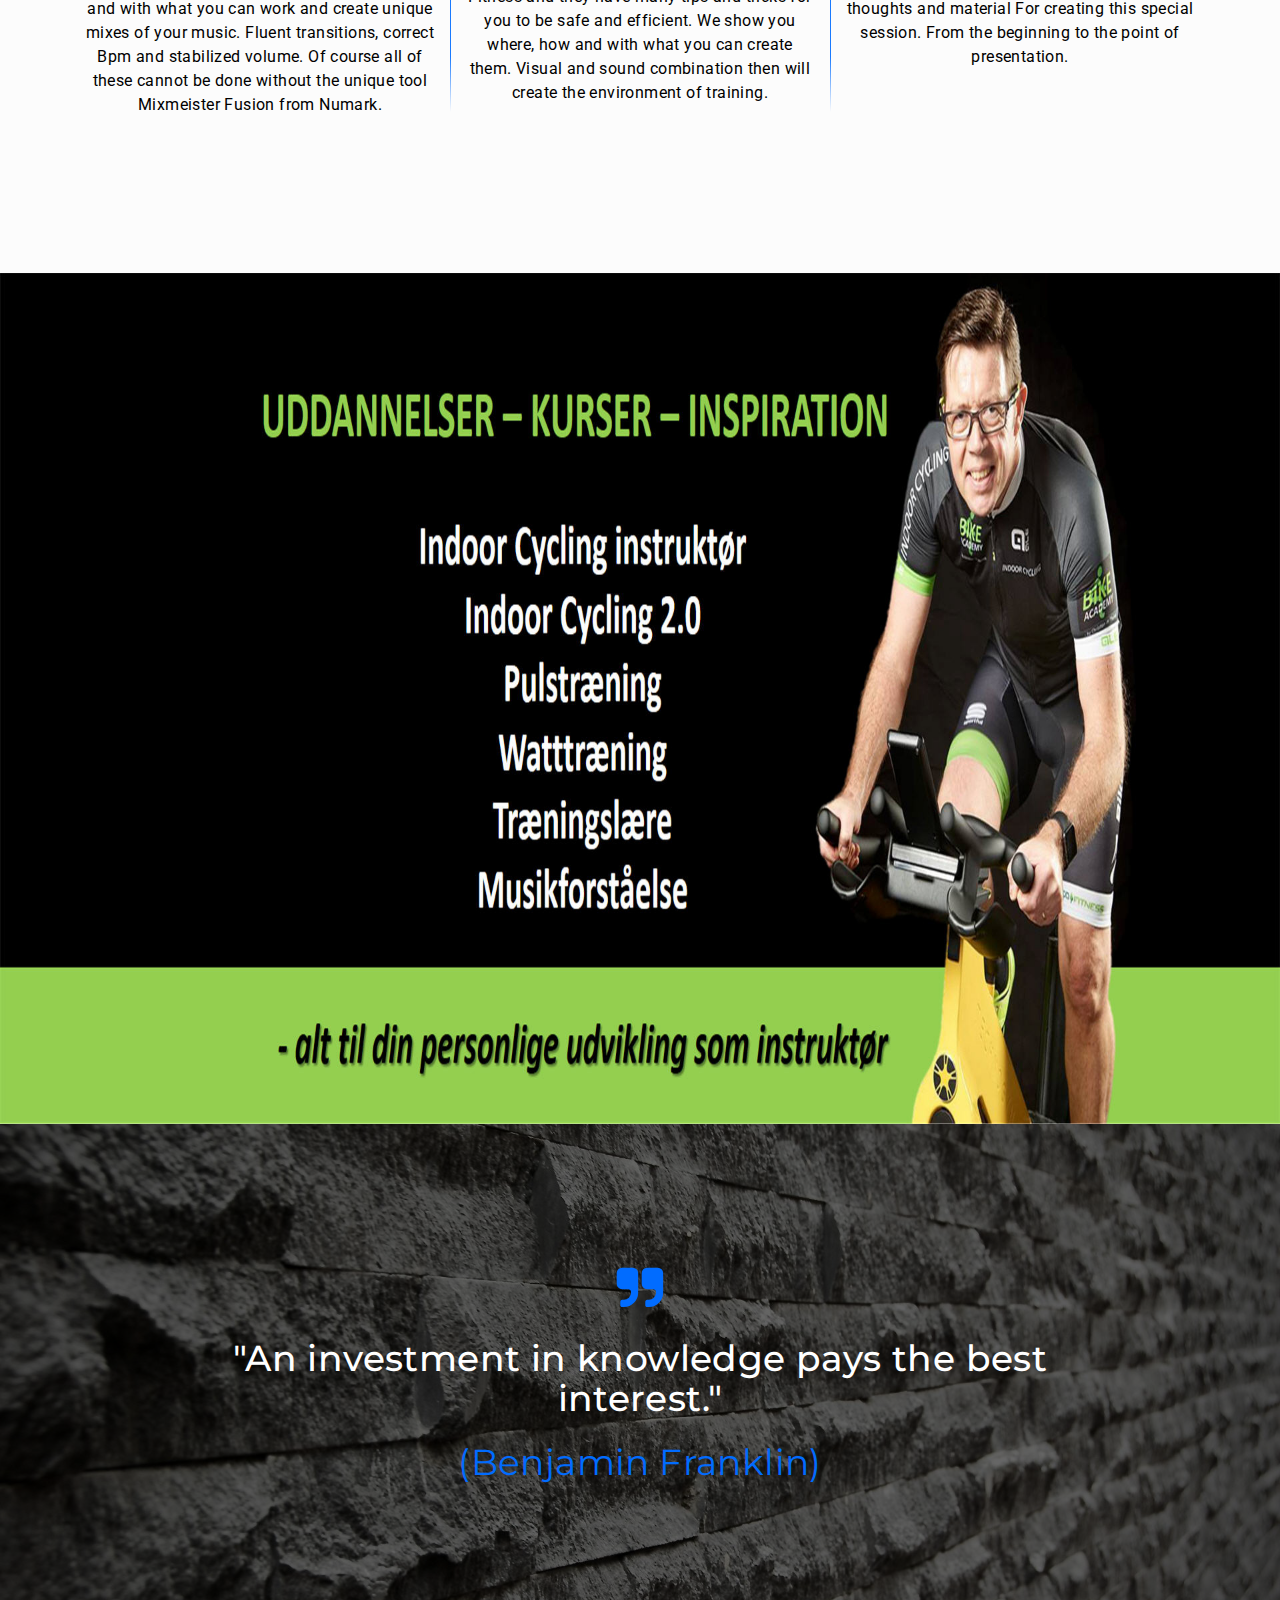
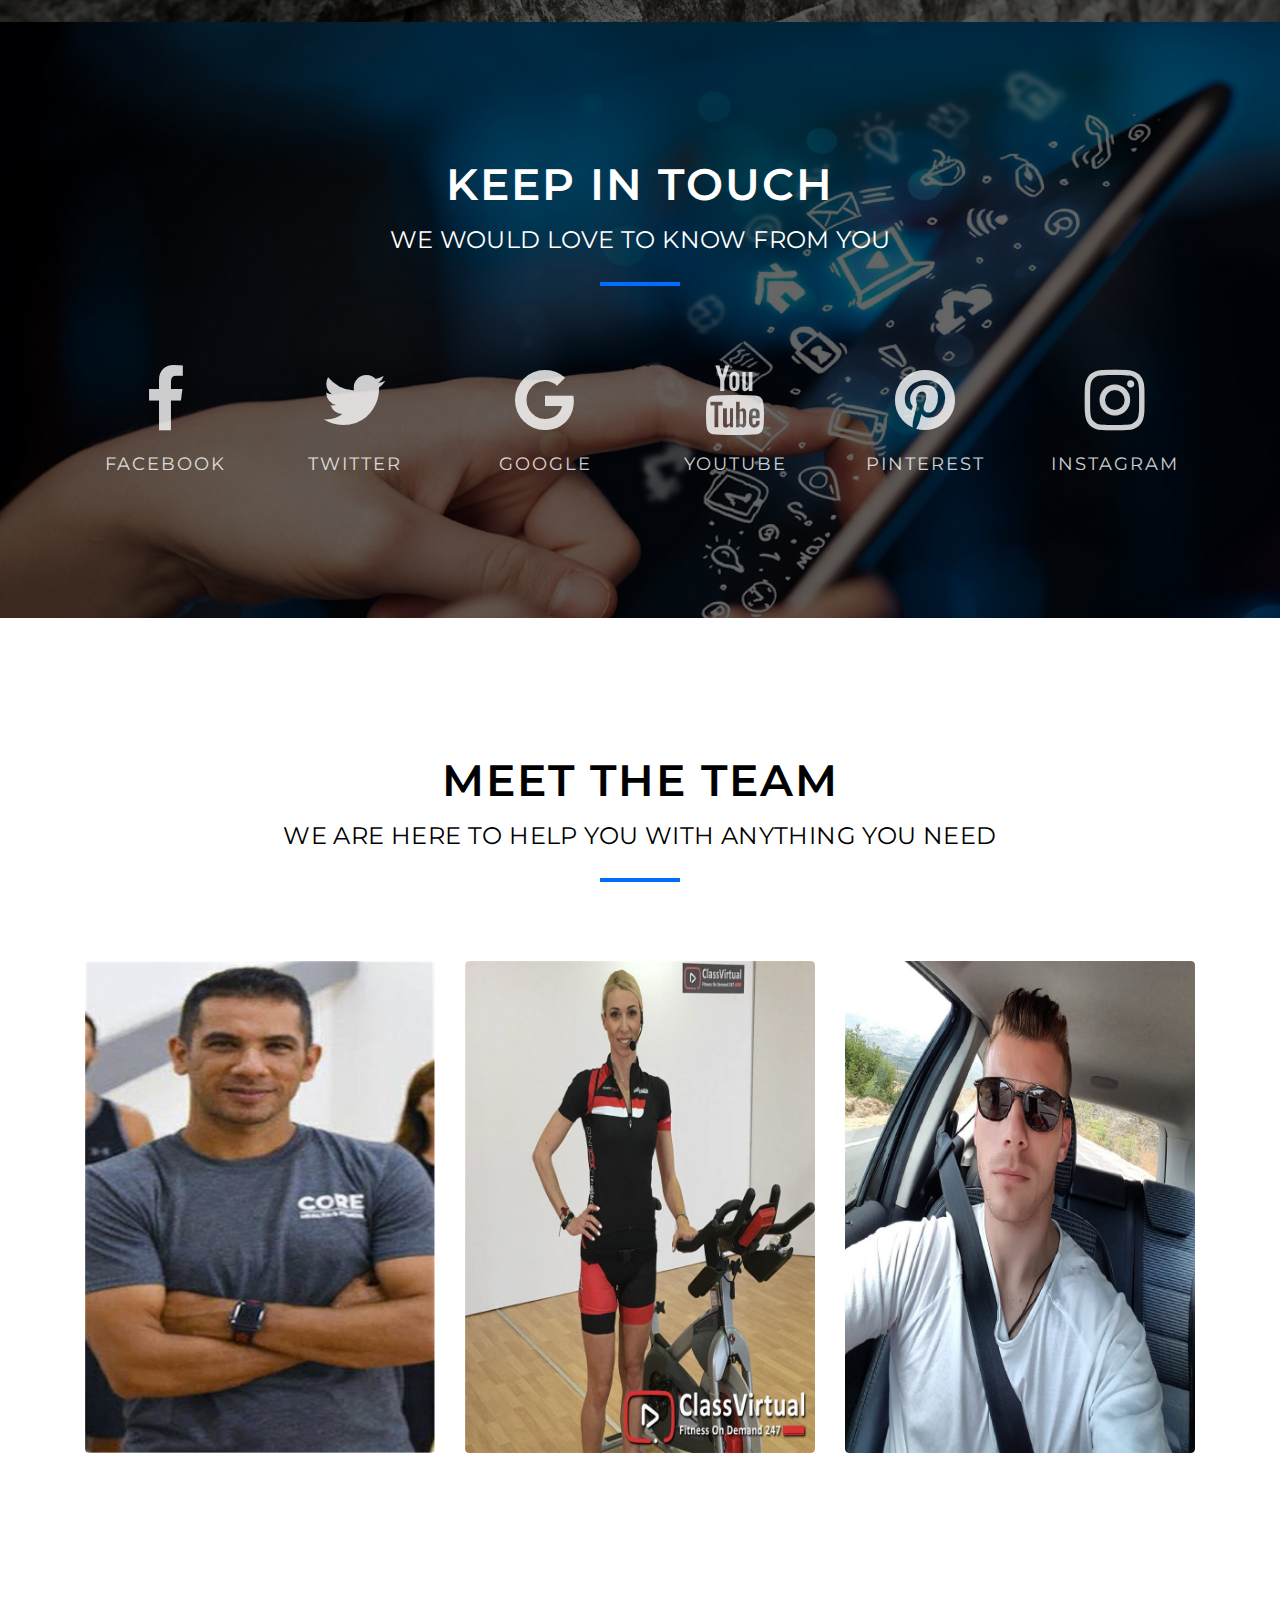
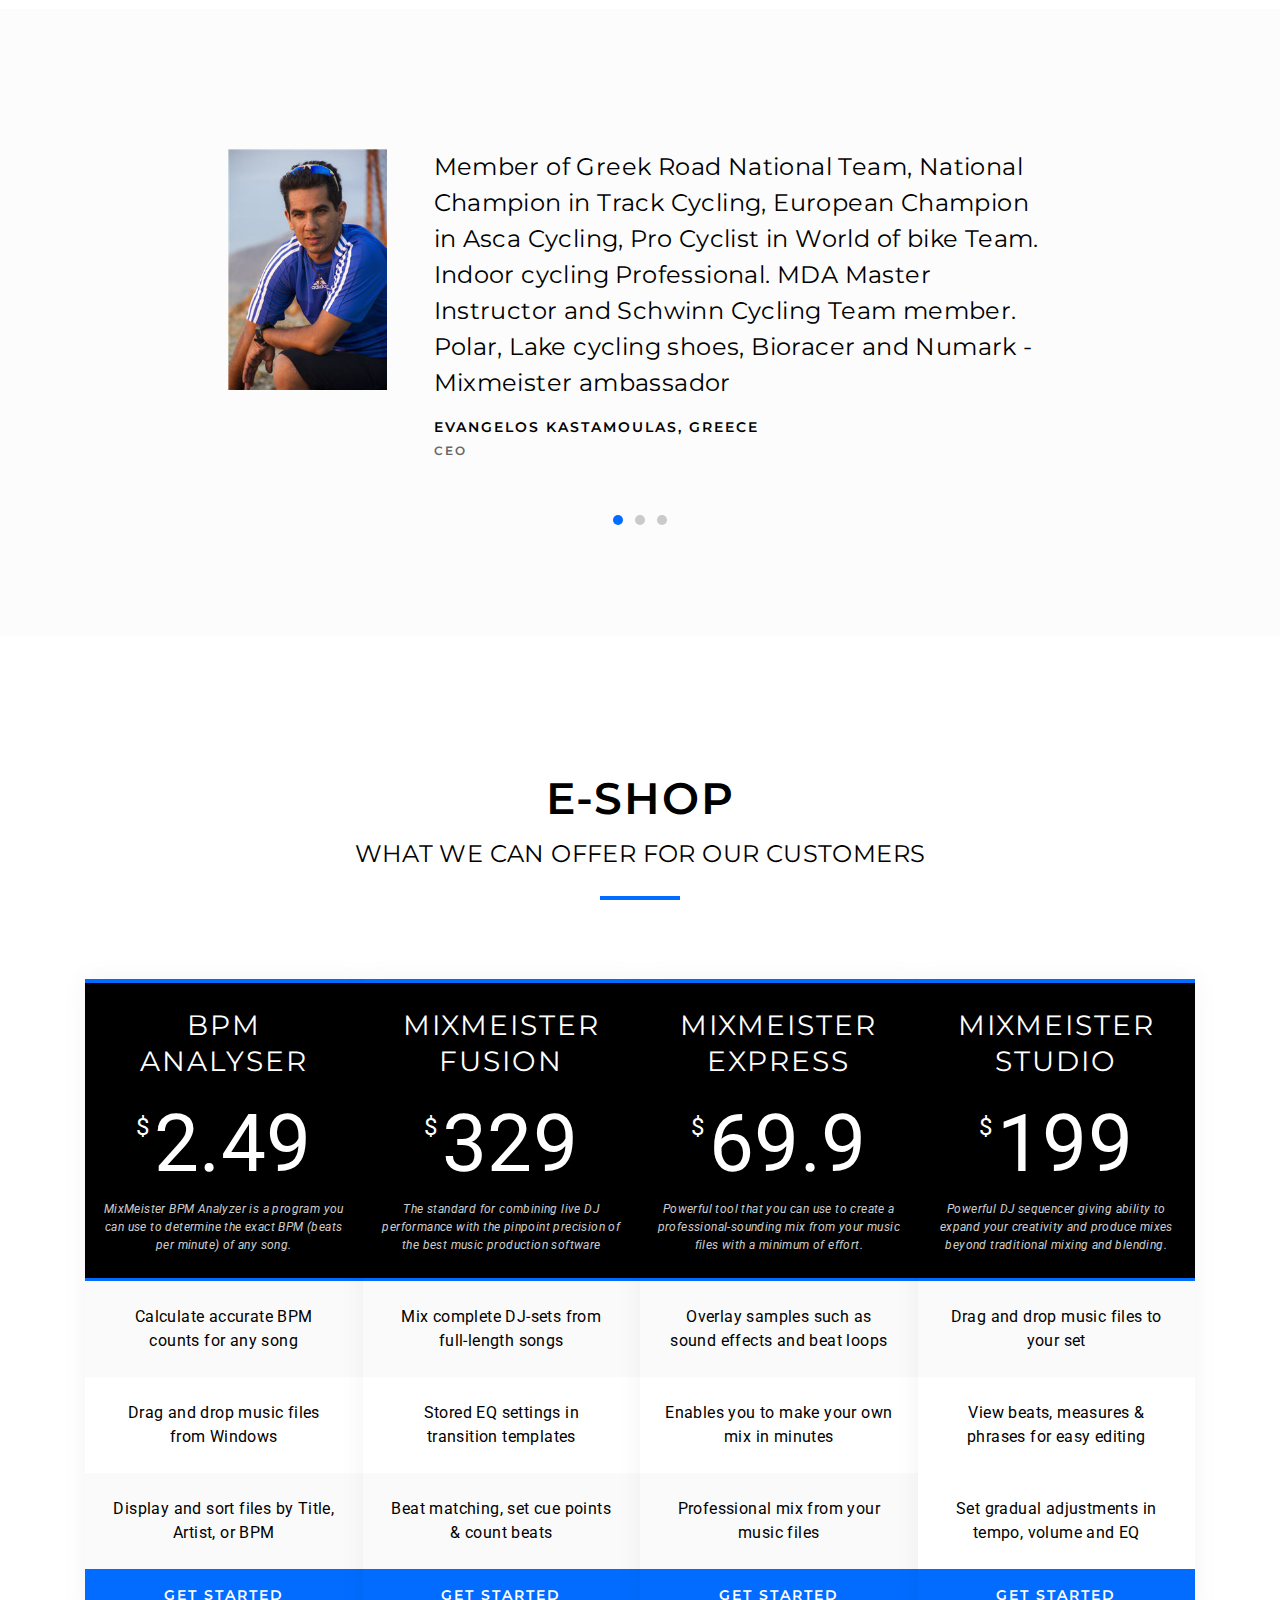
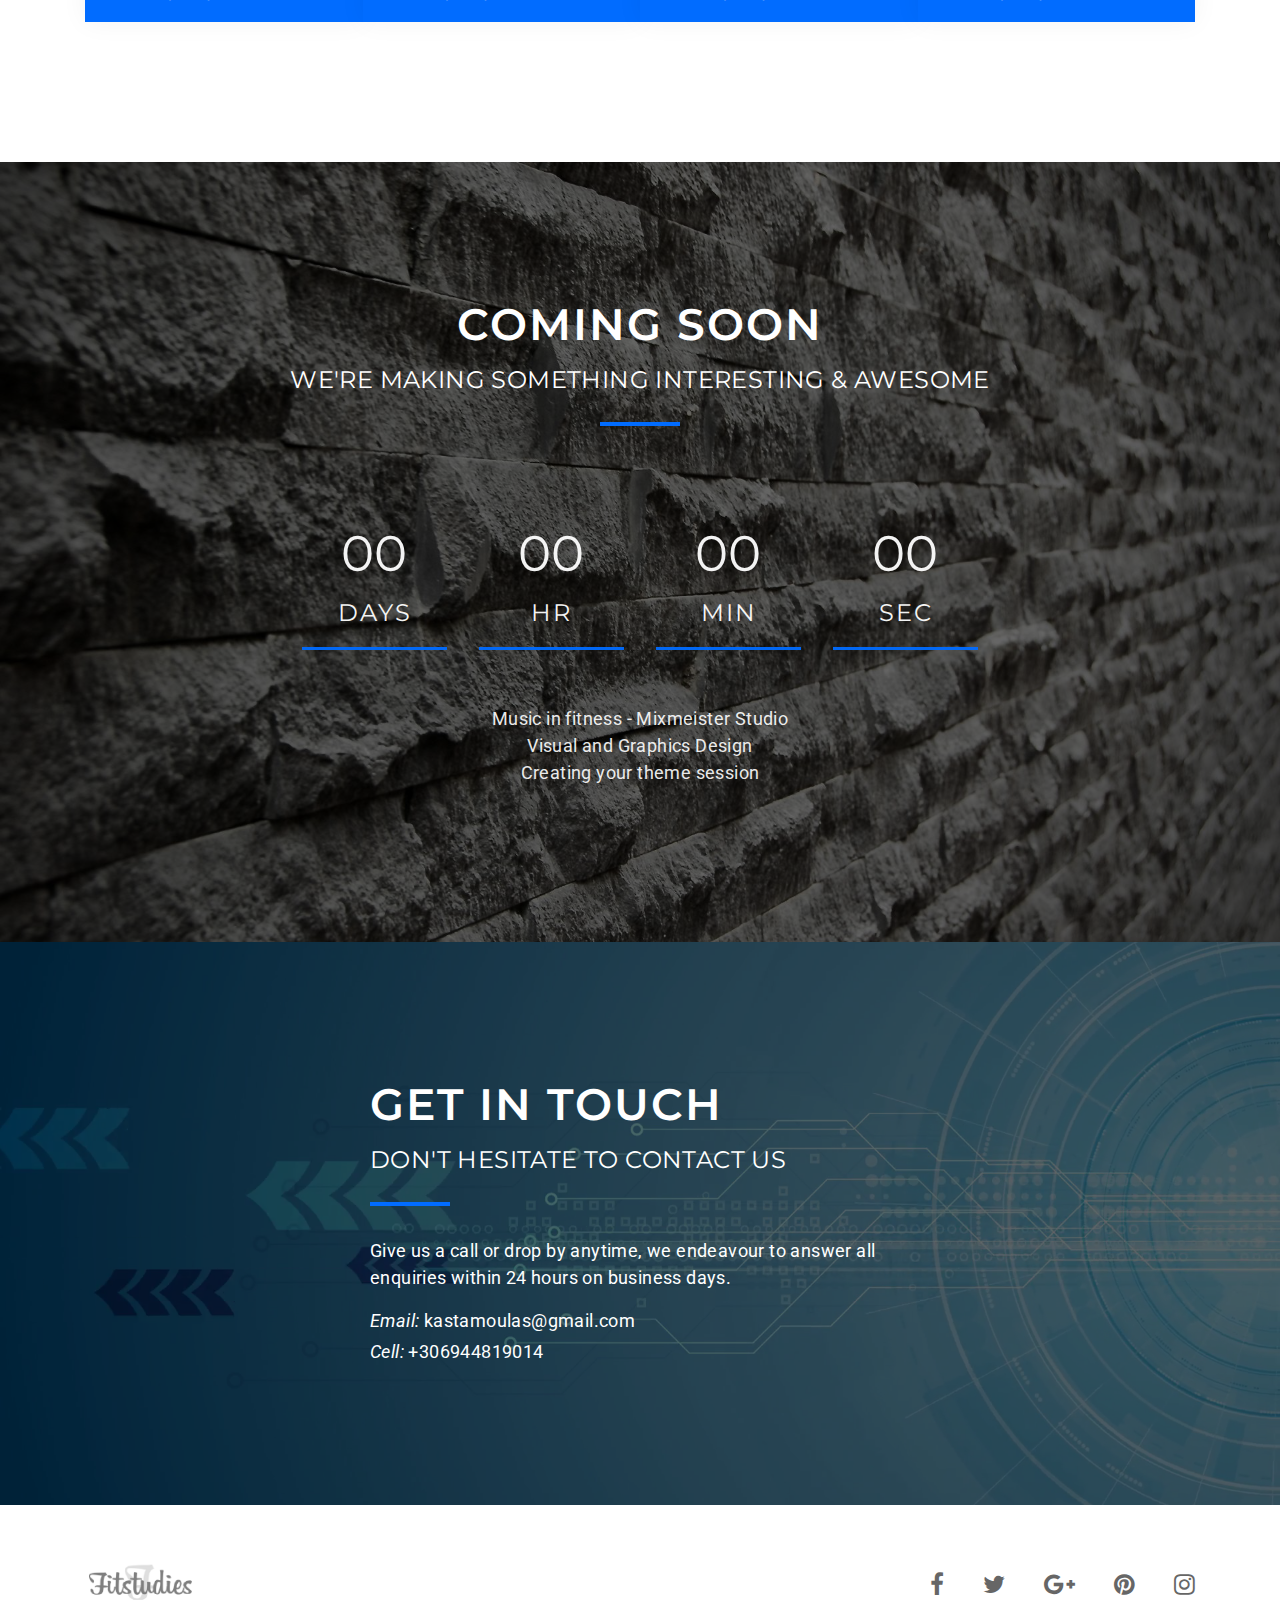
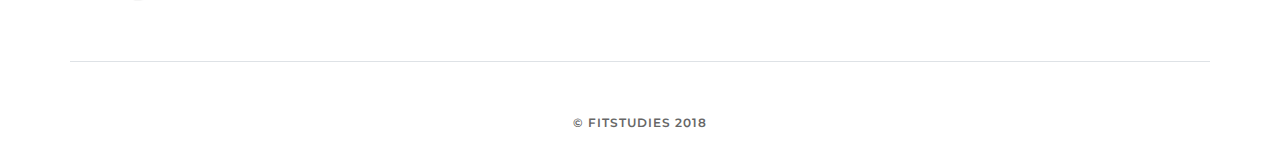
==== commit c942521e: "test" ====
--- a/index.html
+++ b/index.html
@@ -705,7 +705,7 @@
                             
                             <div class="col-md-9 col-lg-7 mt-4 mt-md-0">
                                 <div class="pl-lg-3">
-                                    <p class="font-alt mb-0 text-xs-large text-xs-large title-medium">Certified Spin® Instructor (Star 3). "Studio one" certified fitness instructor, specialised in Indoor Cycling and stretching</p>
+                                    <p class="font-alt mb-0 text-xs-large text-xs-large title-medium">Schwinn Bronze Instructor and Certified Spin® Instructor (Star 3). "Studio one" certified fitness instructor, specialised in Indoor Cycling and Functional Training. Member of Schwinn Greece Elite Indoor Cycling Instructors.</p>
                                     <span class="d-block font-alt font-w-600 letter-spacing-2 mt-3 text-medium text-uppercase">Katerina Papastathopoulou, Greece</span>
                                     <span class="d-block font-alt font-w-600 letter-spacing-2 mt-1 text-gray-dark text-small text-uppercase">Board Member</span>
                                 </div>
@@ -726,7 +726,7 @@
                             
                             <div class="col-md-9 col-lg-7 mt-4 mt-md-0">
                                 <div class="pl-lg-3">
-                                    <p class="font-alt mb-0 text-xs-large text-xs-large title-medium">Highly motivated trainer in fitness and sports field. Active cyclist for 18 years, ex member of Hellenic National Road Cycling Team and Training Coach of Patras cycling team academy. Active Certified Spinning instructor</p>
+                                    <p class="font-alt mb-0 text-xs-large text-xs-large title-medium">Highly motivated trainer in fitness and sports field. Active cyclist for 18 years, ex member of Hellenic National Road Cycling Team and Training Coach of Patras cycling team academy. Active Certified Schwinn Bronze Instructor  and Spinning. Owner of different Web pages and Member of Schwinn Greece Elite Indoor Cycling Instructors.</p>
                                     <span class="d-block font-alt font-w-600 letter-spacing-2 mt-3 text-medium text-uppercase">Nikos Voukelatos, Greece</span>
                                     <span class="d-block font-alt font-w-600 letter-spacing-2 mt-1 text-gray-dark text-small text-uppercase">Board Member</span>
                                 </div>
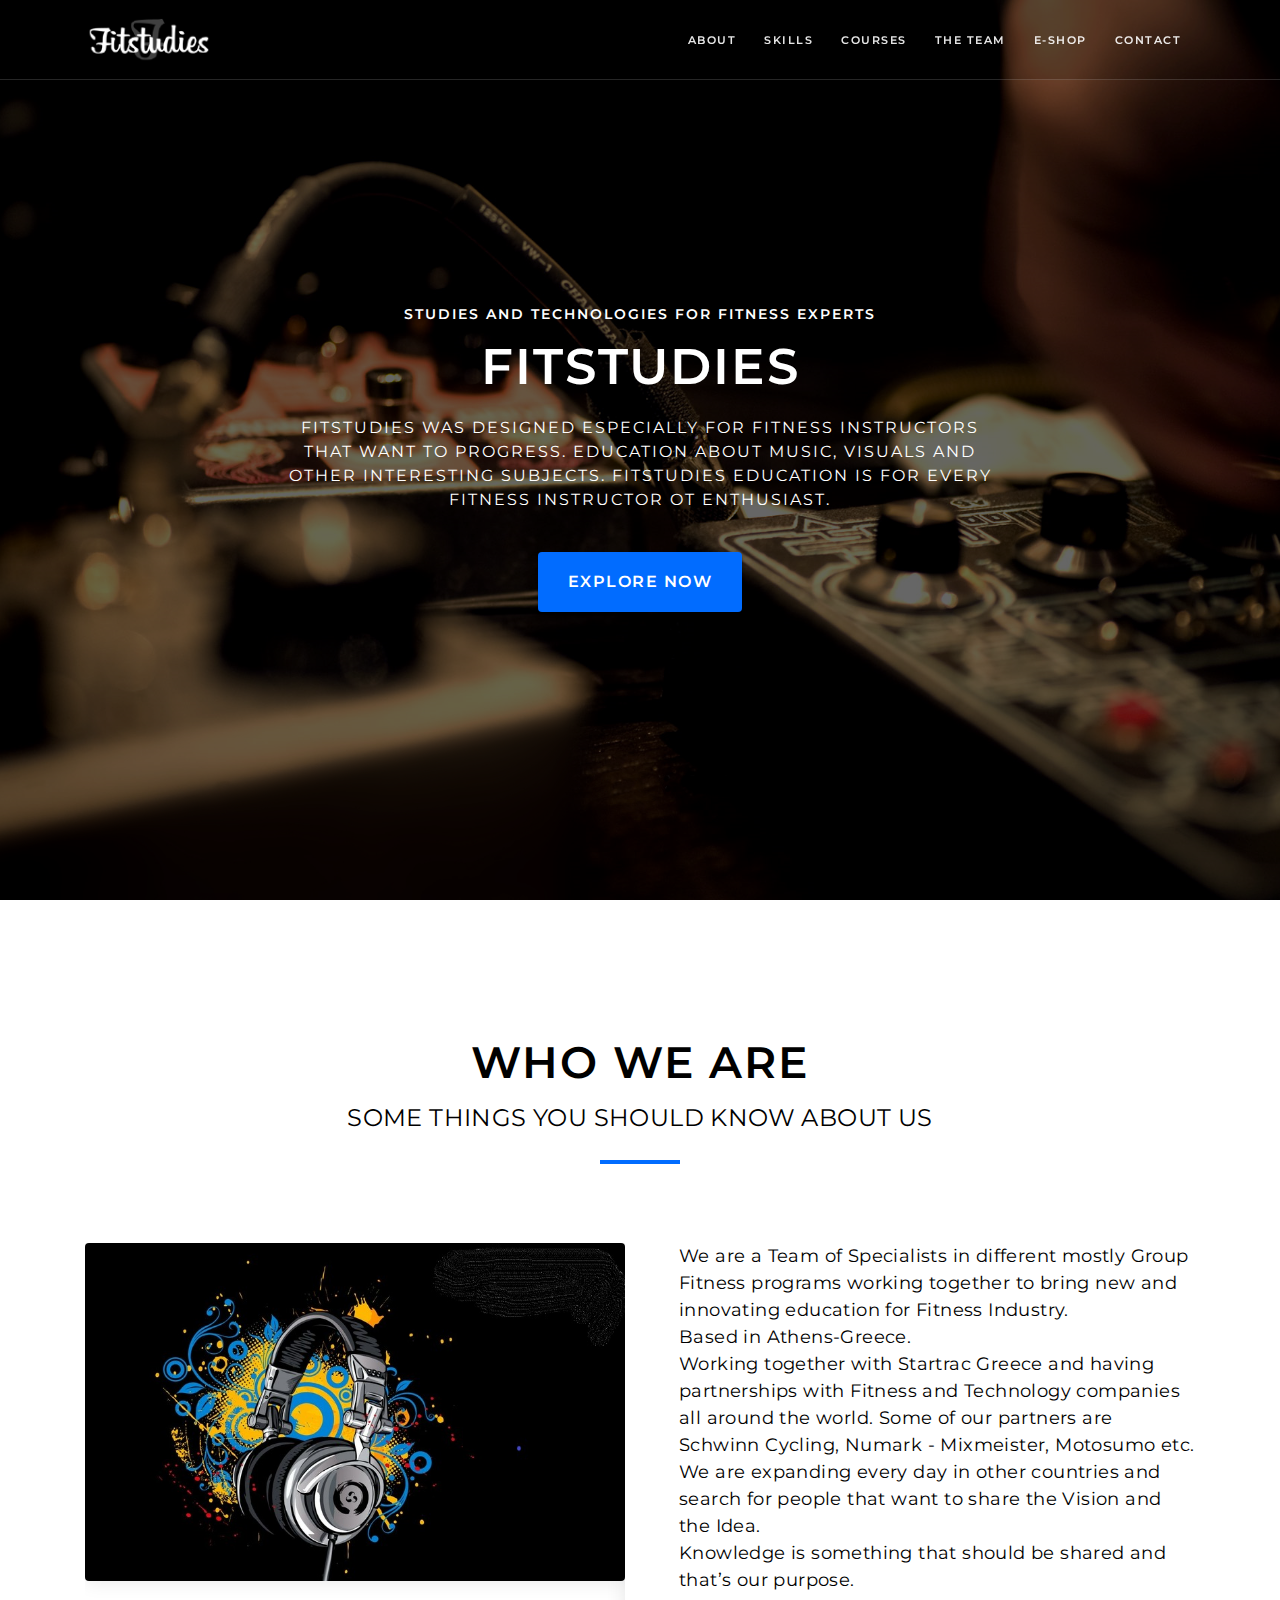
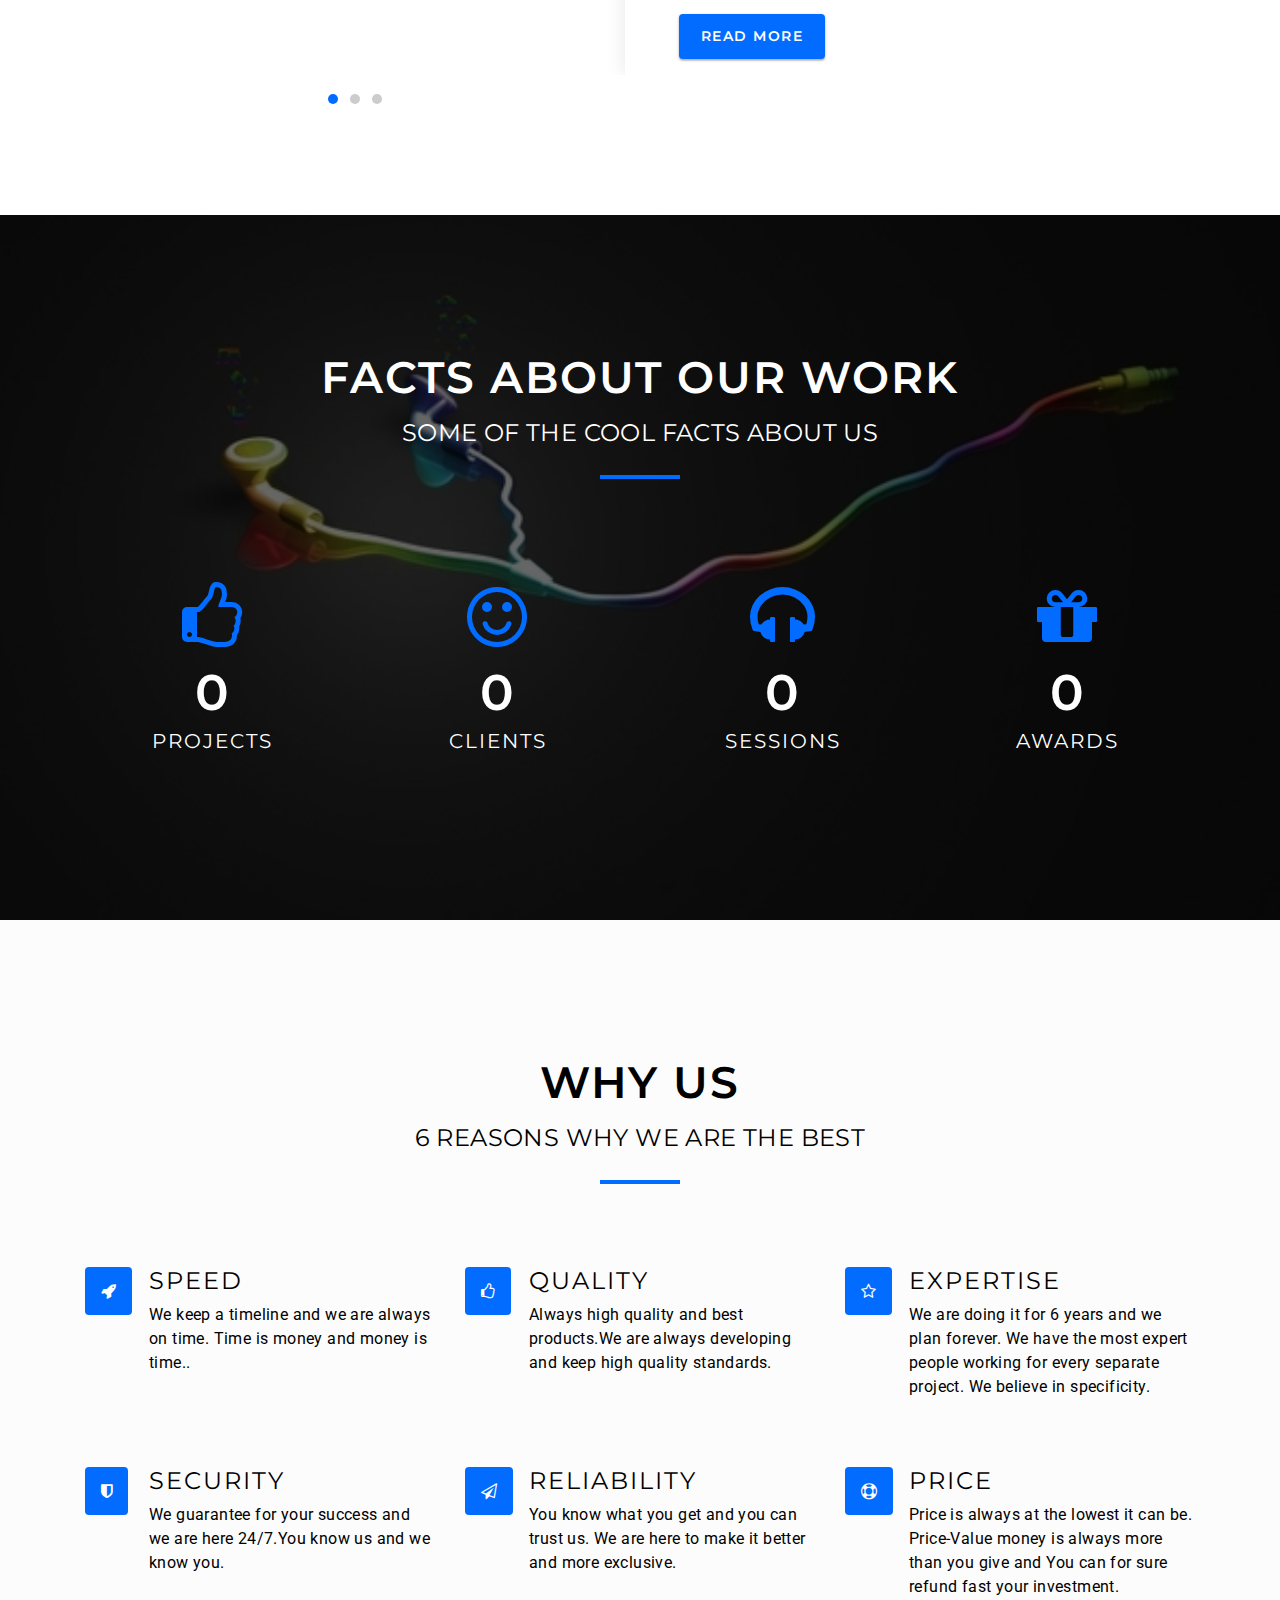
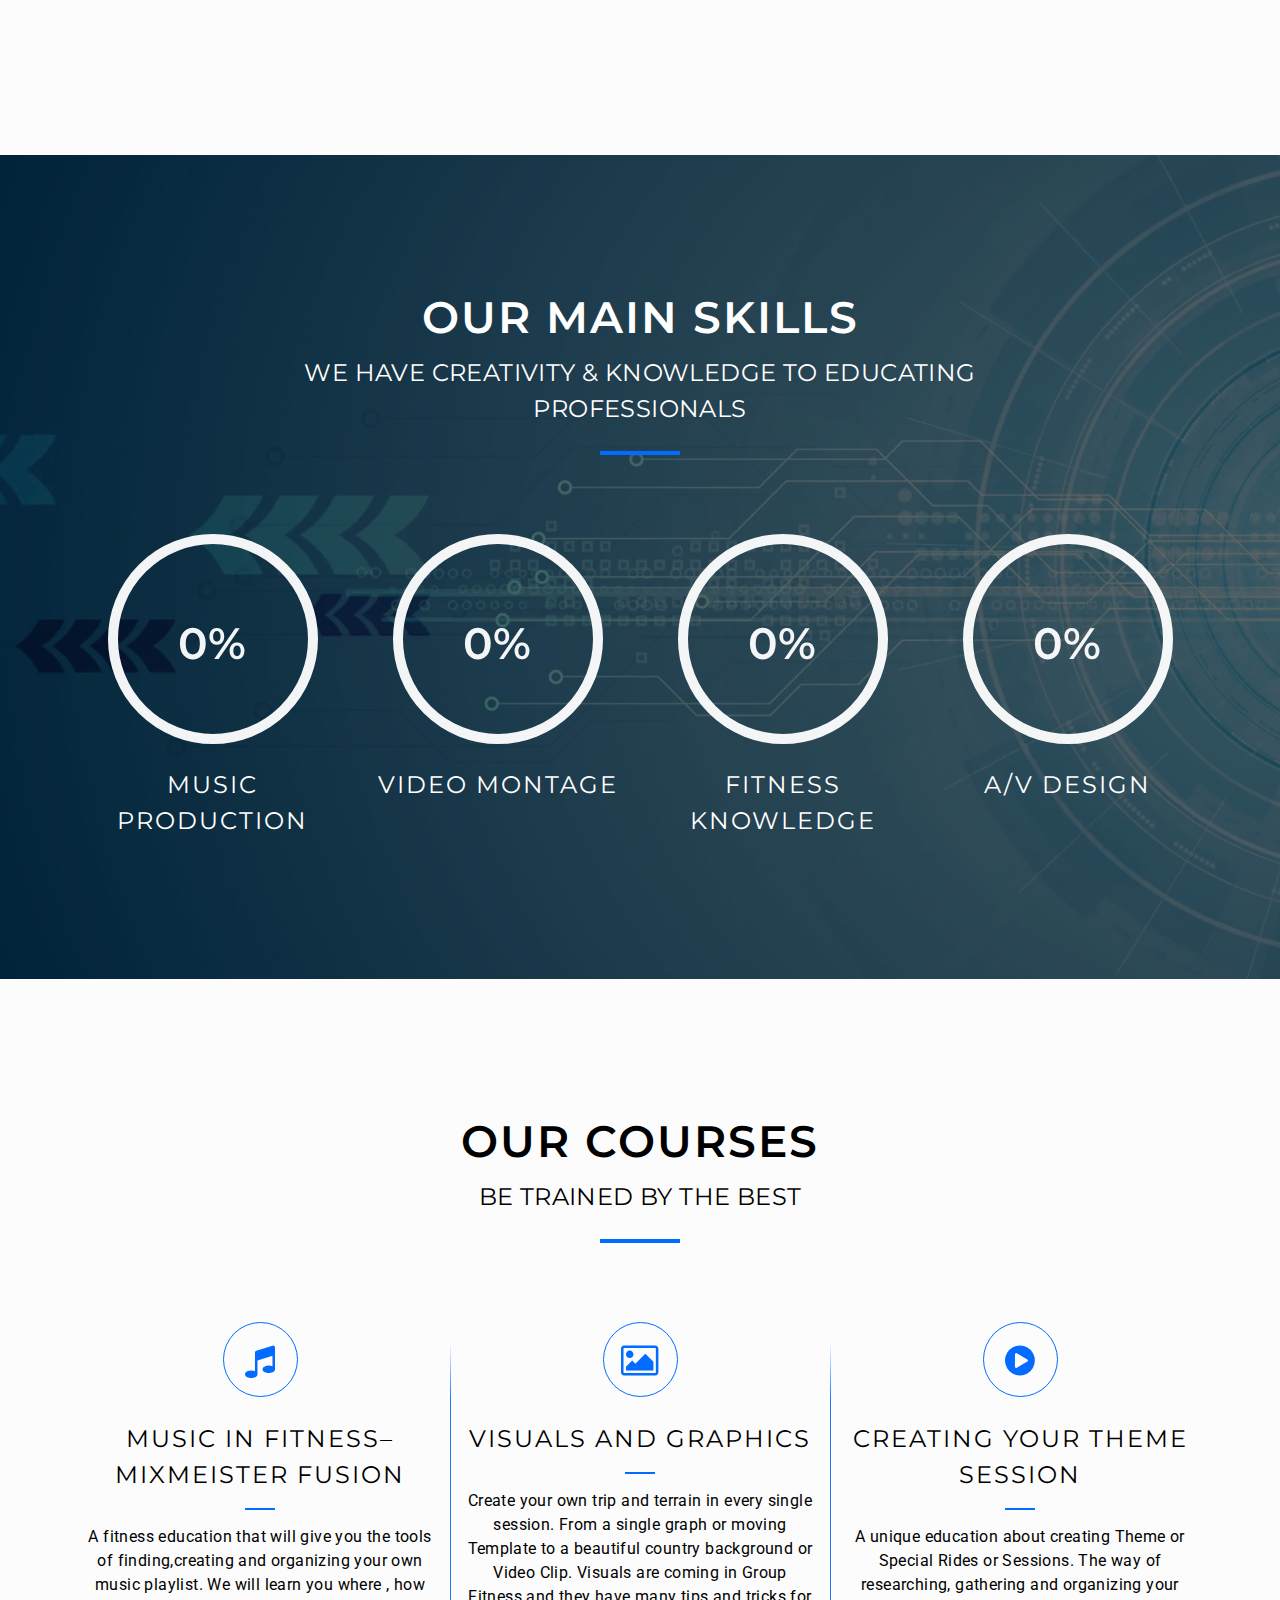
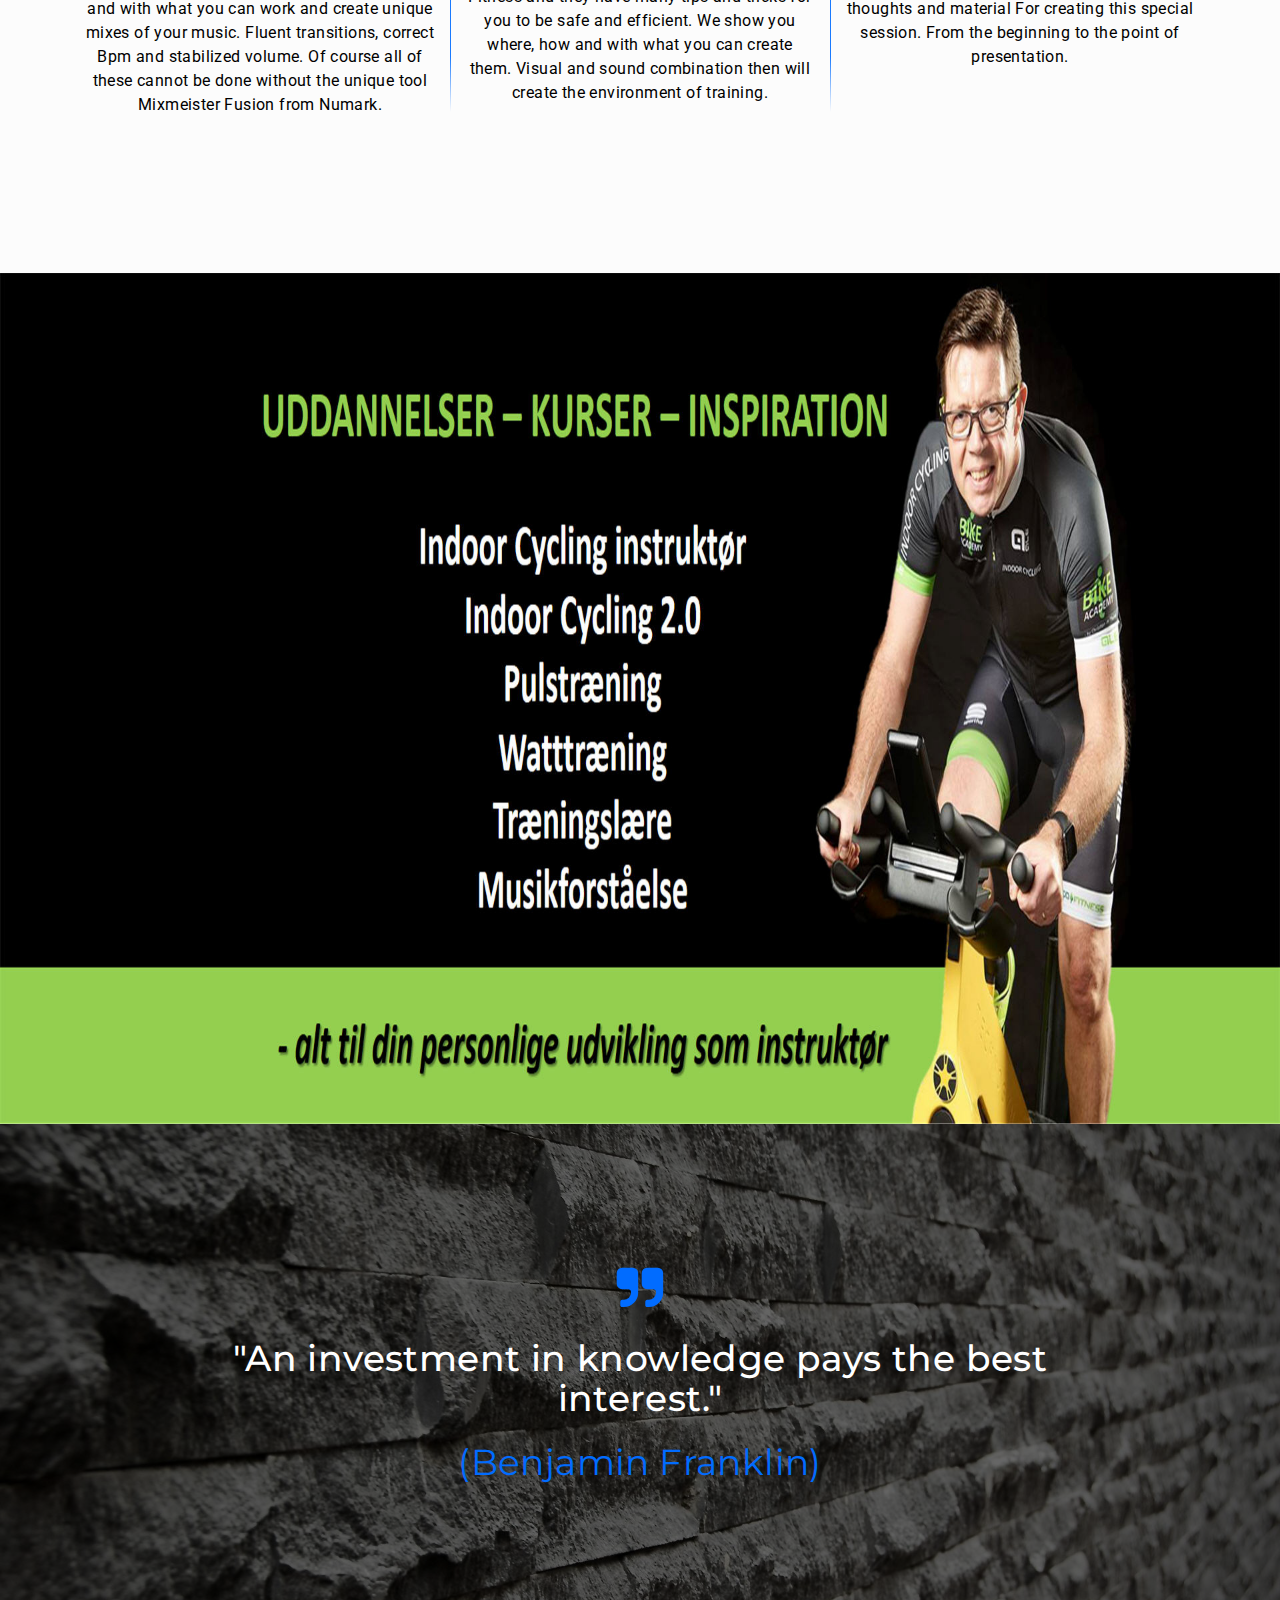
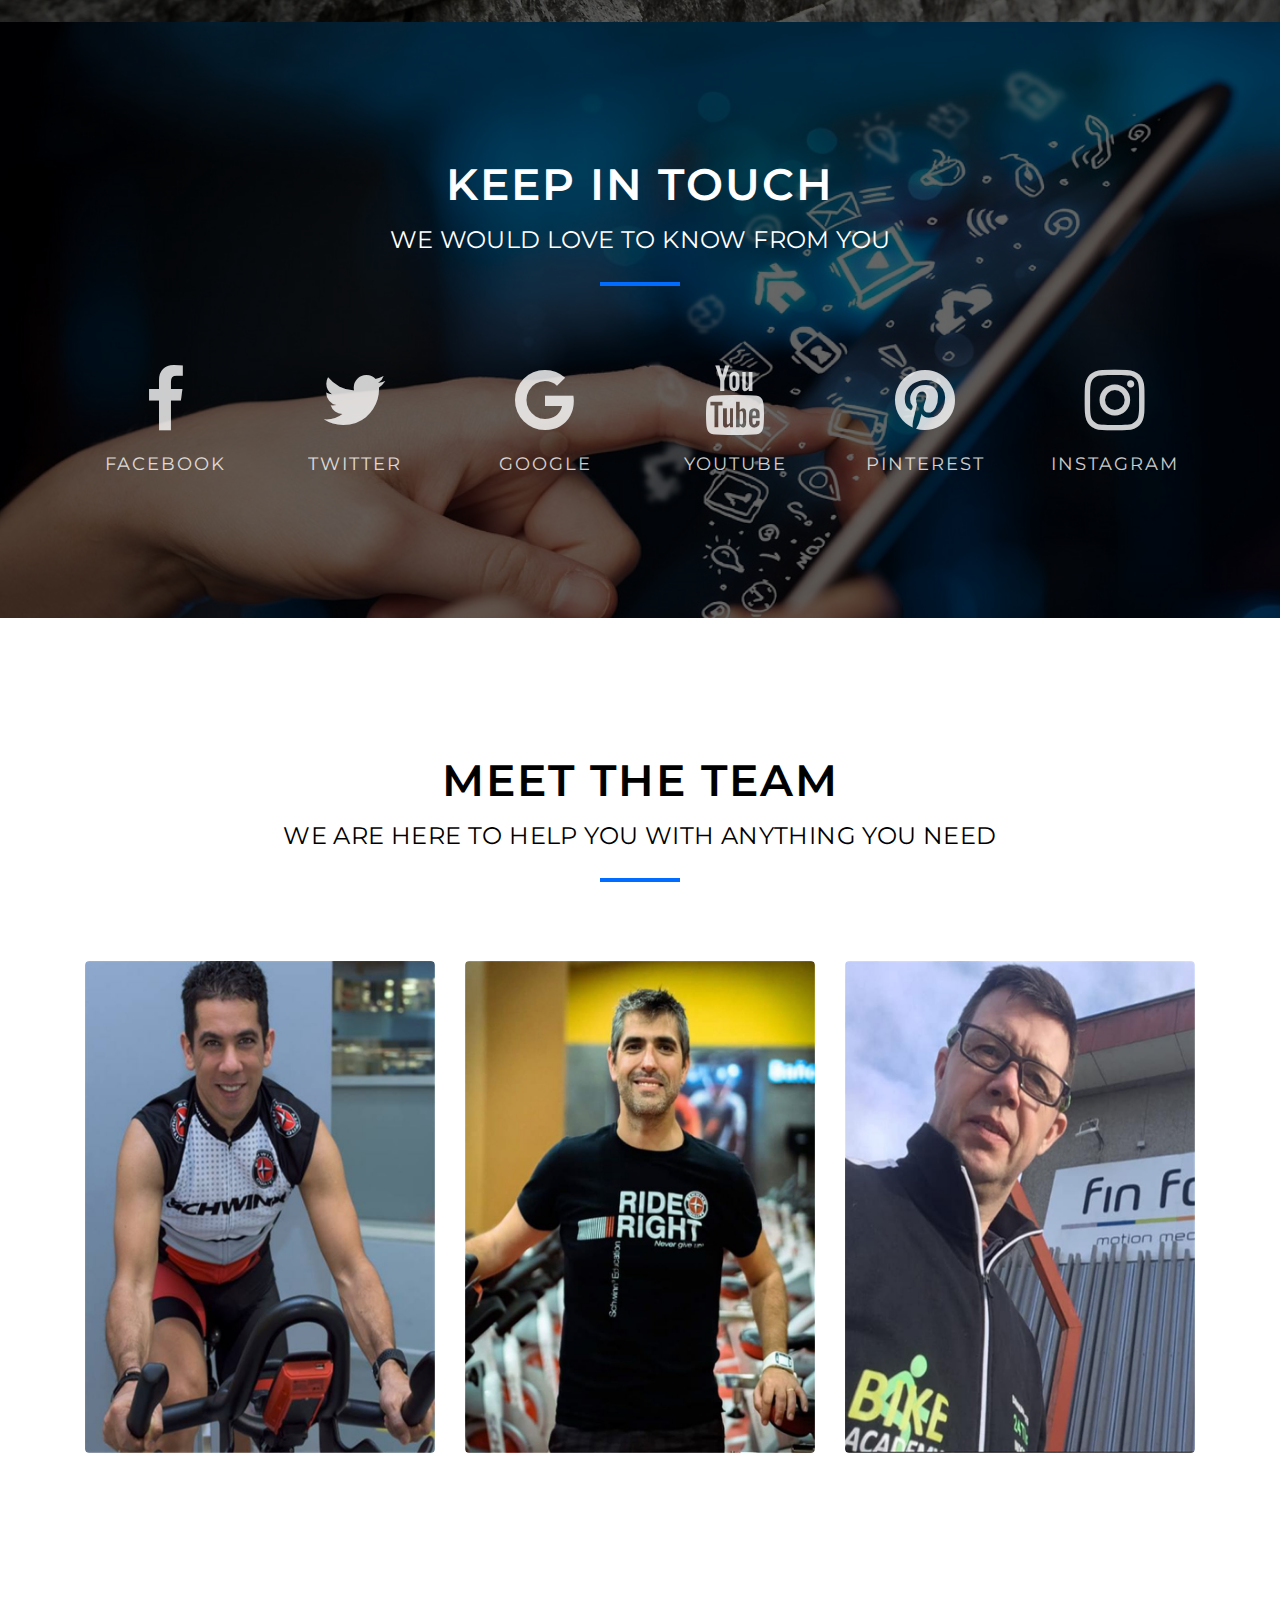
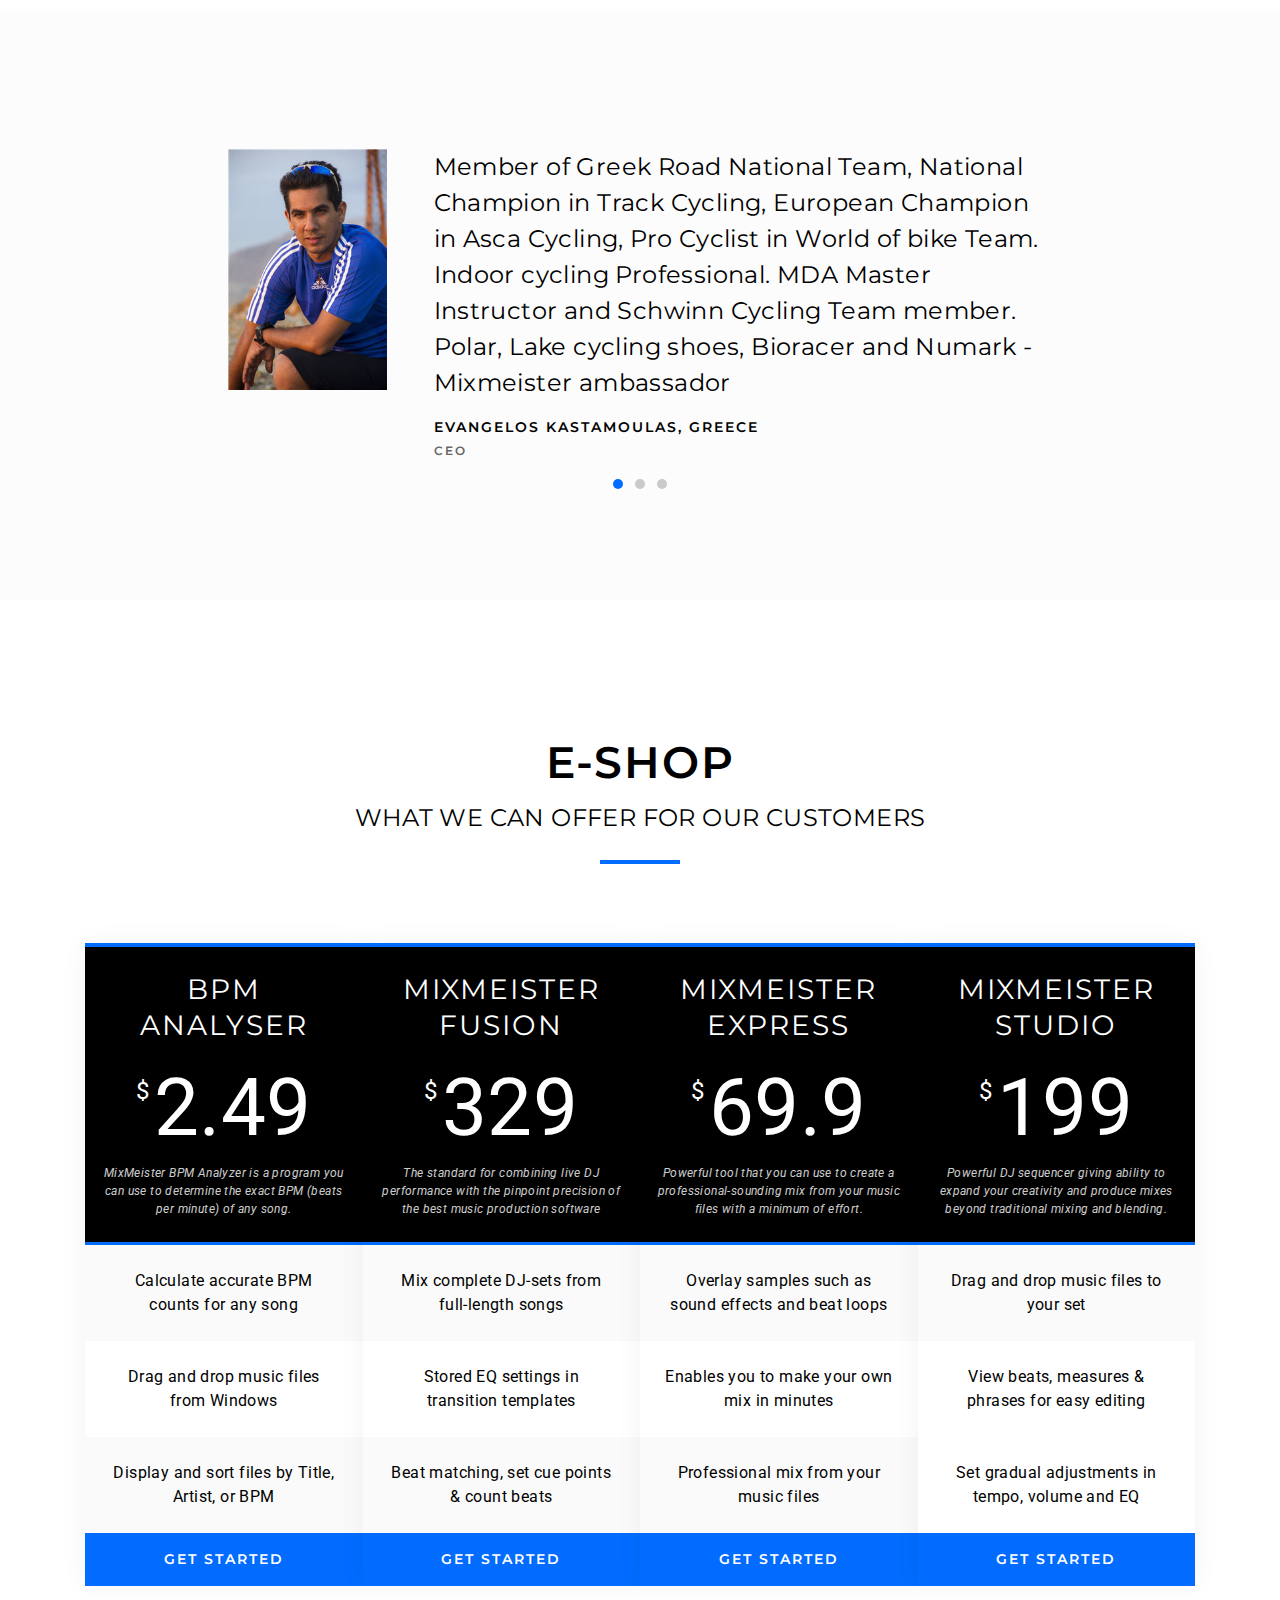
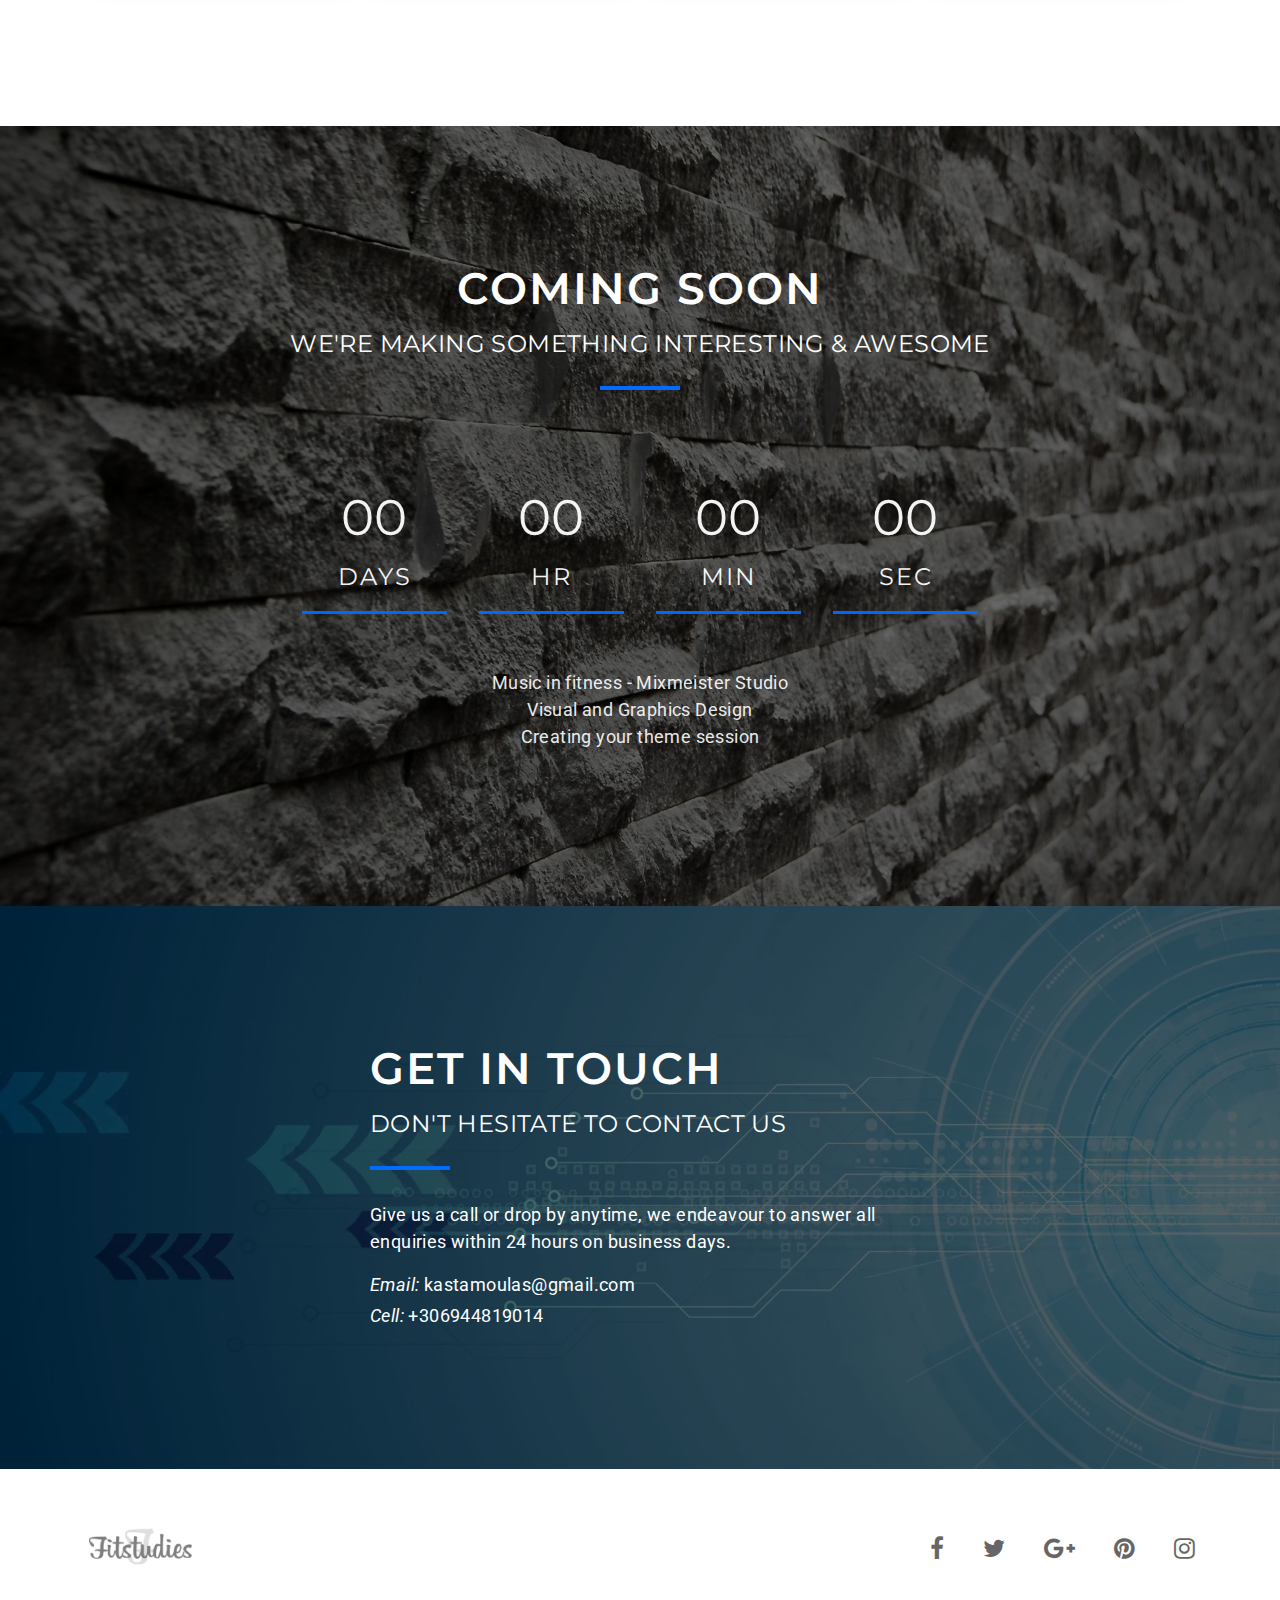
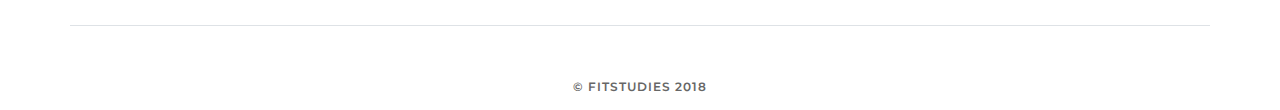
==== commit 2a9084c7: "test" ====
--- a/index.html
+++ b/index.html
@@ -613,7 +613,7 @@
                             <figcaption class="ease h-100 left-0 position-absolute rounded top-0 w-100">
                                 <div class="d-table h-100 position-relative px-4 w-100">
                                     <div class="d-table-cell align-middle text-center">
-                                        <span class="d-block font-alt letter-spacing-2 title-medium text-uppercase text-white">Katerina Papast/poulou</span>
+                                        <span class="d-block font-alt letter-spacing-2 title-medium text-uppercase text-white">José Luis Sanz Guzmán</span>
                                         <span class="bg-base-color d-inline-block mt-2 sep-line-thick"></span>
                                         <span class="d-block font-alt letter-spacing-2 mt-3 text-medium text-uppercase text-white">Board Member</span>
                                     </div>
@@ -632,7 +632,7 @@
                             <figcaption class="ease h-100 left-0 position-absolute rounded top-0 w-100">
                                 <div class="d-table h-100 position-relative px-4 w-100">
                                     <div class="d-table-cell align-middle text-center">
-                                        <span class="d-block font-alt letter-spacing-2 title-medium text-uppercase text-white">Nikos Voukelatos</span>
+                                        <span class="d-block font-alt letter-spacing-2 title-medium text-uppercase text-white">Christian de Thurah</span>
                                         <span class="bg-base-color d-inline-block mt-2 sep-line-thick"></span>
                                         <span class="d-block font-alt letter-spacing-2 mt-3 text-medium text-uppercase text-white">Board Member</span>
                                     </div>
@@ -705,8 +705,8 @@
                             
                             <div class="col-md-9 col-lg-7 mt-4 mt-md-0">
                                 <div class="pl-lg-3">
-                                    <p class="font-alt mb-0 text-xs-large text-xs-large title-medium">Schwinn Bronze Instructor and Certified Spin® Instructor (Star 3). "Studio one" certified fitness instructor, specialised in Indoor Cycling and Functional Training. Member of Schwinn Greece Elite Indoor Cycling Instructors.</p>
-                                    <span class="d-block font-alt font-w-600 letter-spacing-2 mt-3 text-medium text-uppercase">Katerina Papastathopoulou, Greece</span>
+                                    <p class="font-alt mb-0 text-xs-large text-xs-large title-medium">Schwinn Cycling Master Instructor since 2005. personal Trainer. Track cycling, Triathlon, Running and Boxing Trainer since 1999. Co-founder and CEO of Activitat Física i Salut SL, works for Diputació de Barcelona town halls and as a consultant for various companies.</p>
+                                    <span class="d-block font-alt font-w-600 letter-spacing-2 mt-3 text-medium text-uppercase">José Luis Sanz Guzmán, Spain</span>
                                     <span class="d-block font-alt font-w-600 letter-spacing-2 mt-1 text-gray-dark text-small text-uppercase">Board Member</span>
                                 </div>
                                 <!-- //.pl-lg-3 -->
@@ -726,8 +726,8 @@
                             
                             <div class="col-md-9 col-lg-7 mt-4 mt-md-0">
                                 <div class="pl-lg-3">
-                                    <p class="font-alt mb-0 text-xs-large text-xs-large title-medium">Highly motivated trainer in fitness and sports field. Active cyclist for 18 years, ex member of Hellenic National Road Cycling Team and Training Coach of Patras cycling team academy. Active Certified Schwinn Bronze Instructor  and Spinning. Owner of different Web pages and Member of Schwinn Greece Elite Indoor Cycling Instructors.</p>
-                                    <span class="d-block font-alt font-w-600 letter-spacing-2 mt-3 text-medium text-uppercase">Nikos Voukelatos, Greece</span>
+                                    <p class="font-alt mb-0 text-xs-large text-xs-large title-medium">Owner and Coordinating Master instructor. Coordinator of educations and inspiration. Consultant for developers, producents and distributors of fitness material. Developer and producent of education material. Event Coordinator </p>
+                                    <span class="d-block font-alt font-w-600 letter-spacing-2 mt-3 text-medium text-uppercase">Christian de Thurah, Denmark</span>
                                     <span class="d-block font-alt font-w-600 letter-spacing-2 mt-1 text-gray-dark text-small text-uppercase">Board Member</span>
                                 </div>
                                 <!-- //.pl-lg-3 -->
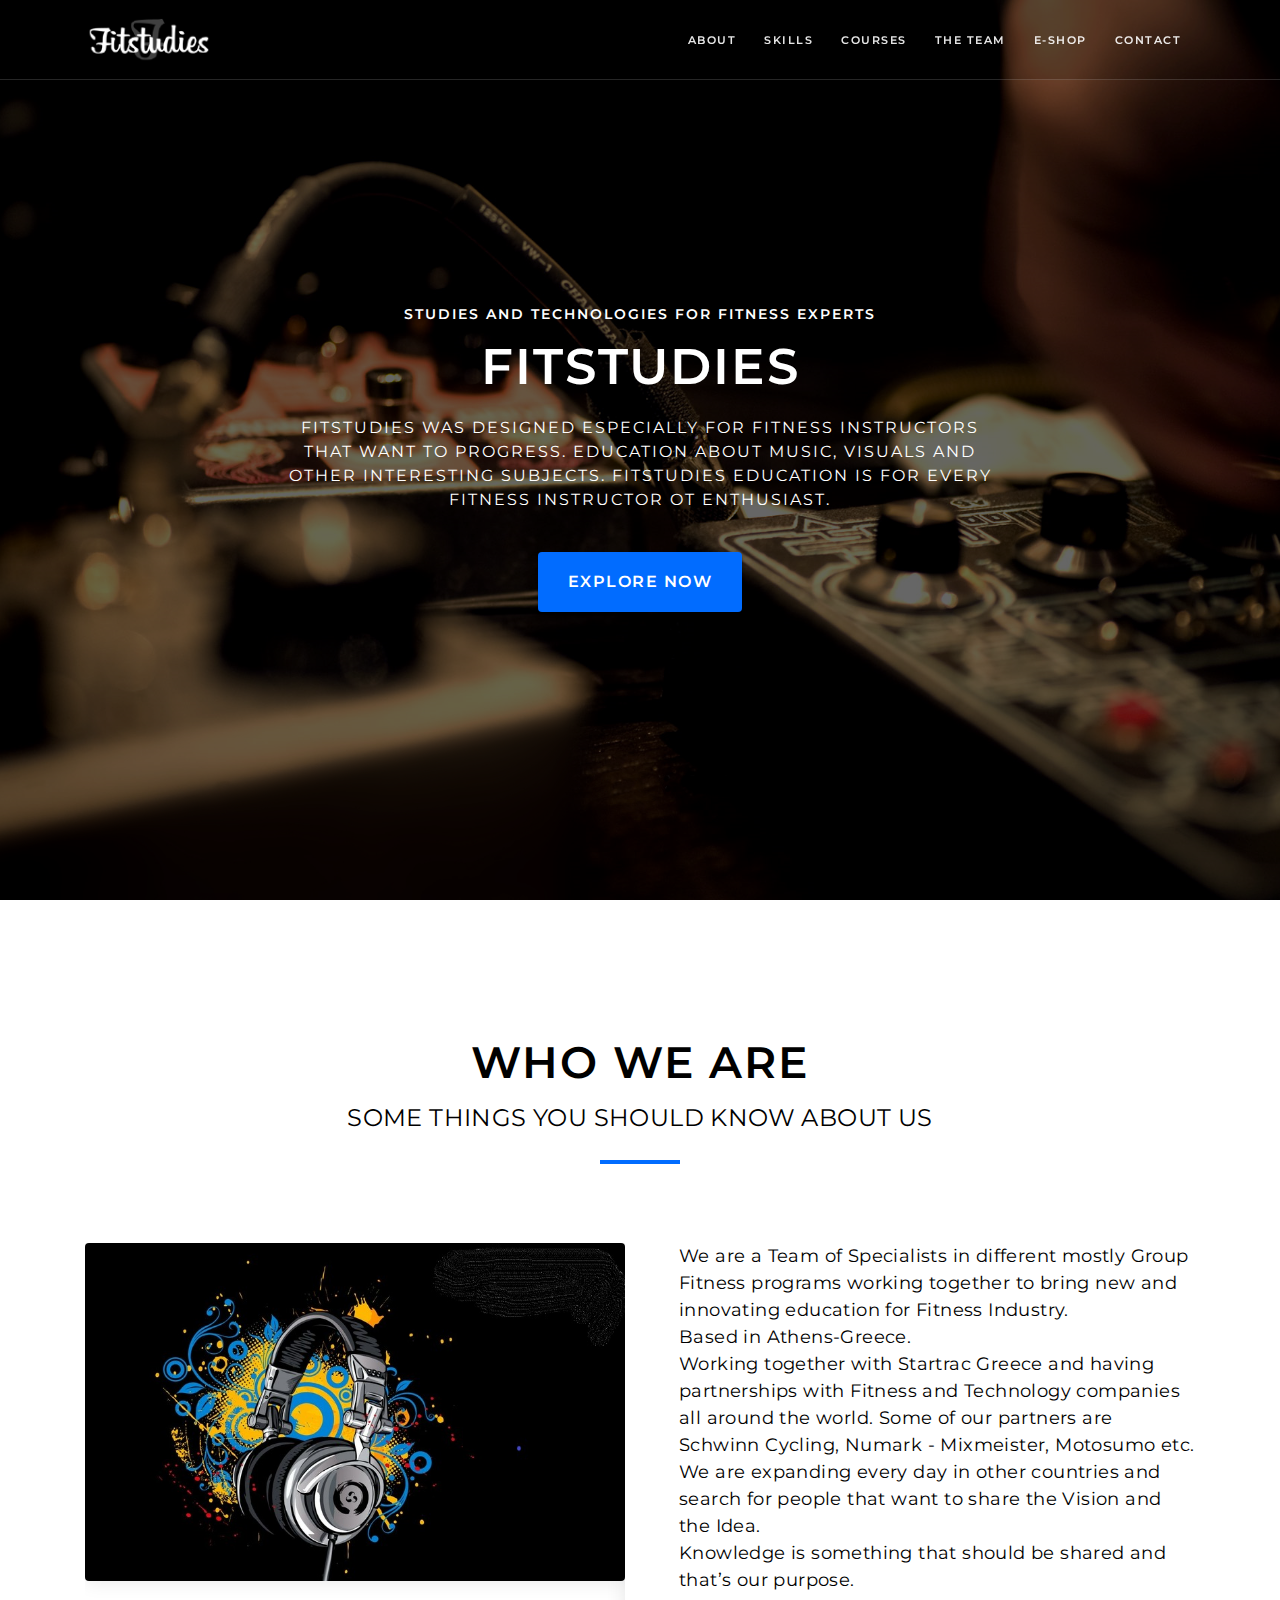
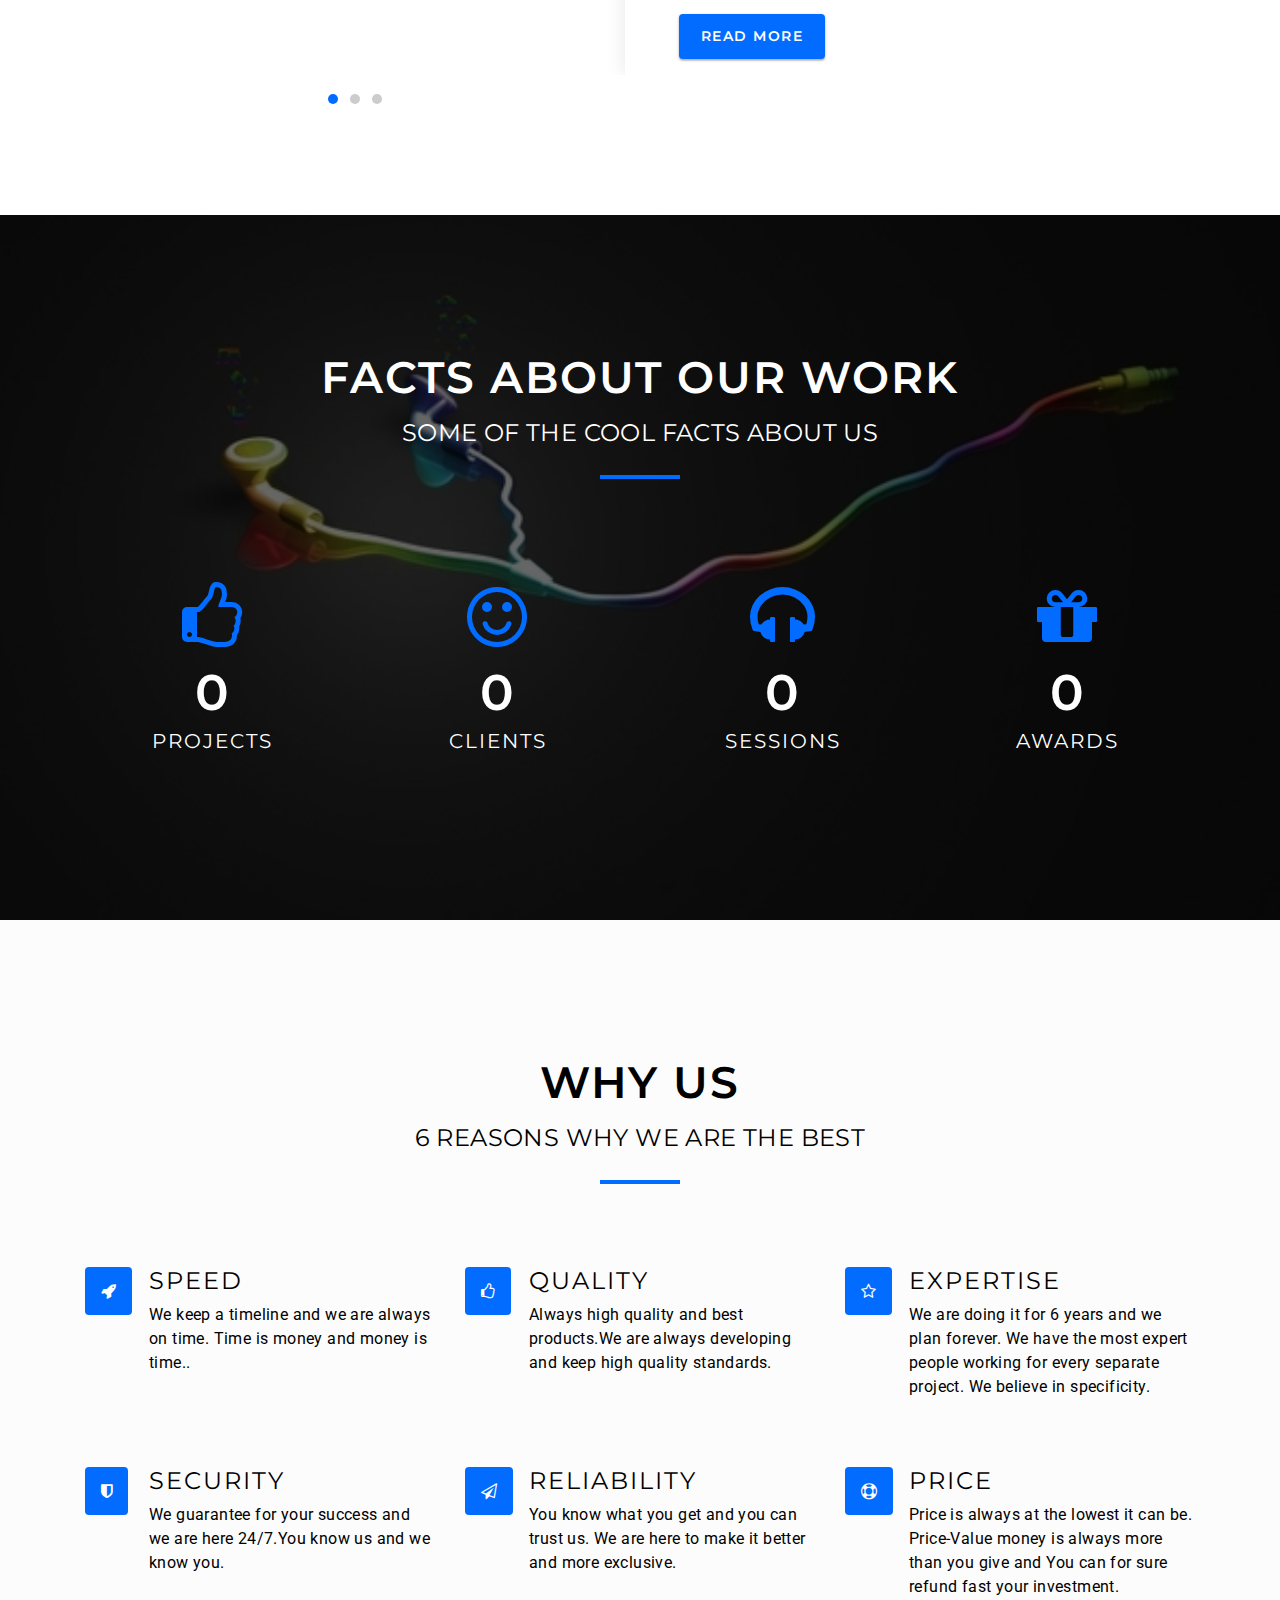
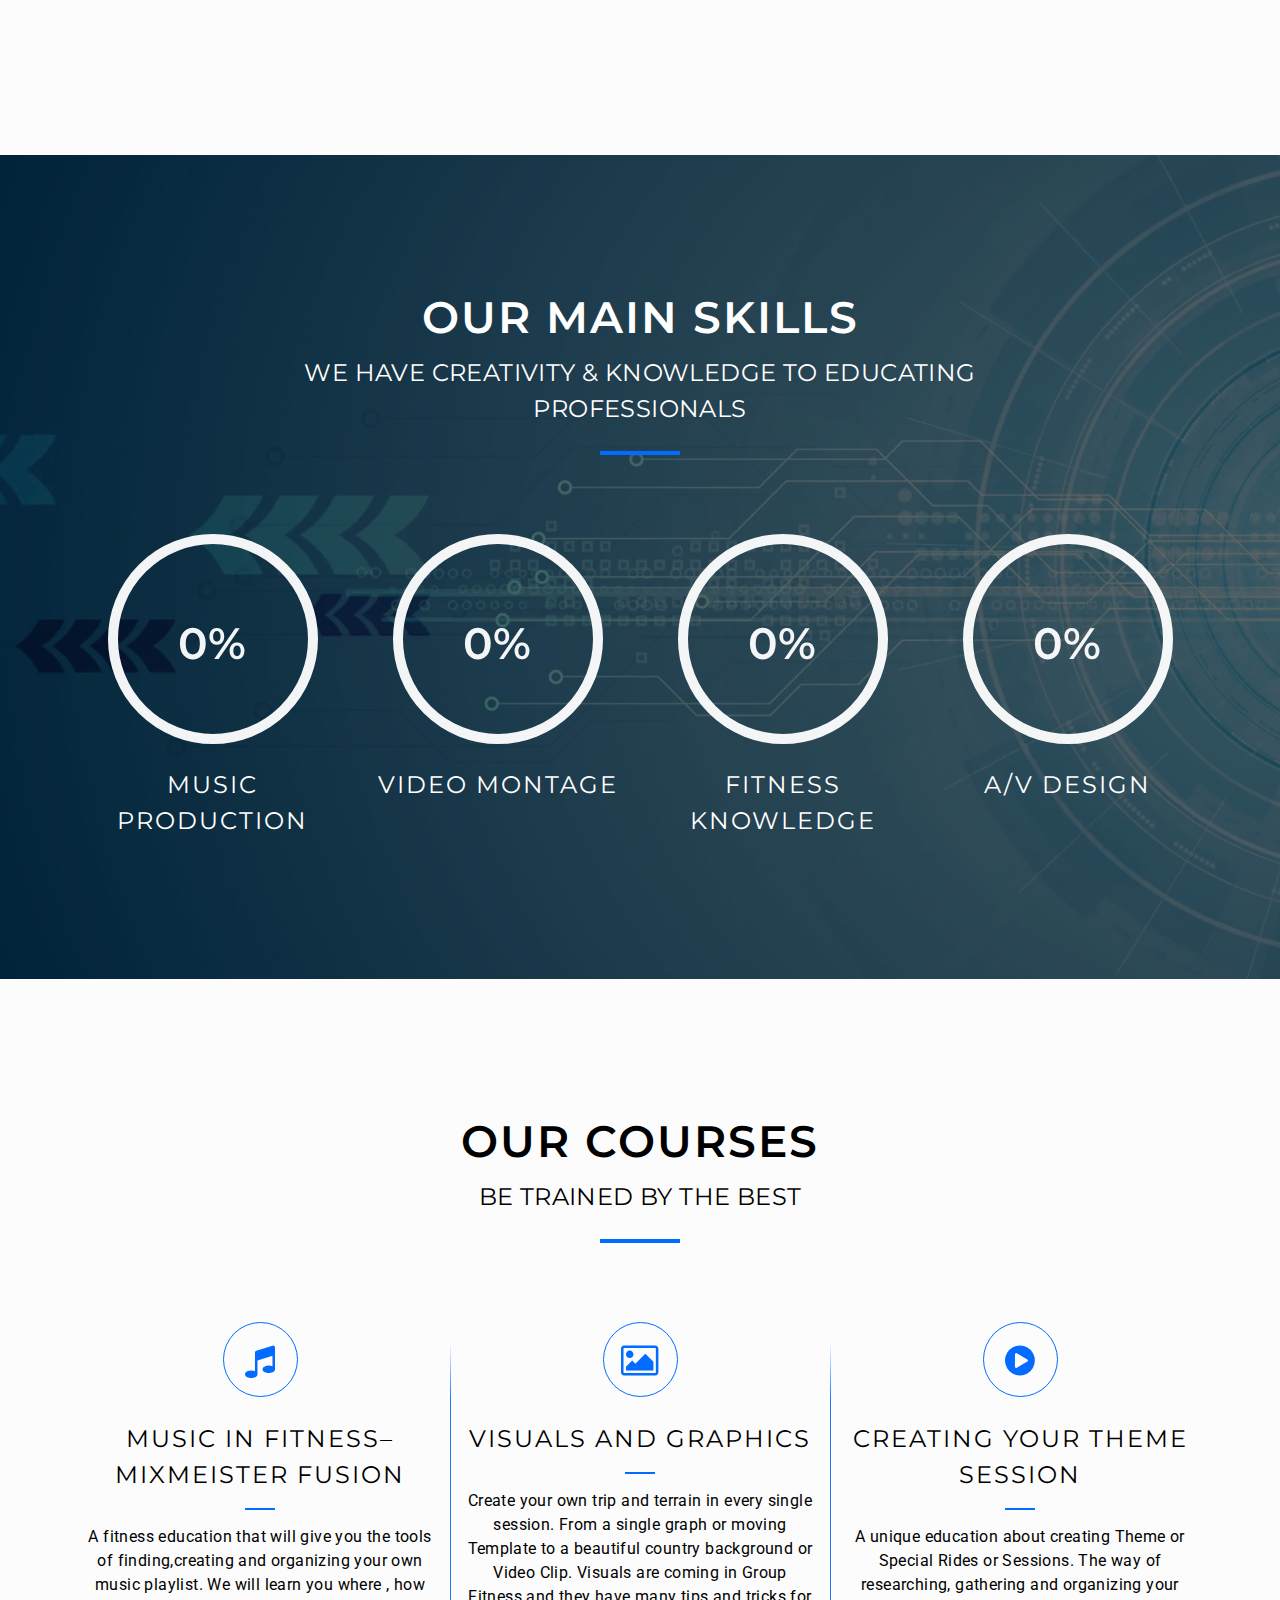
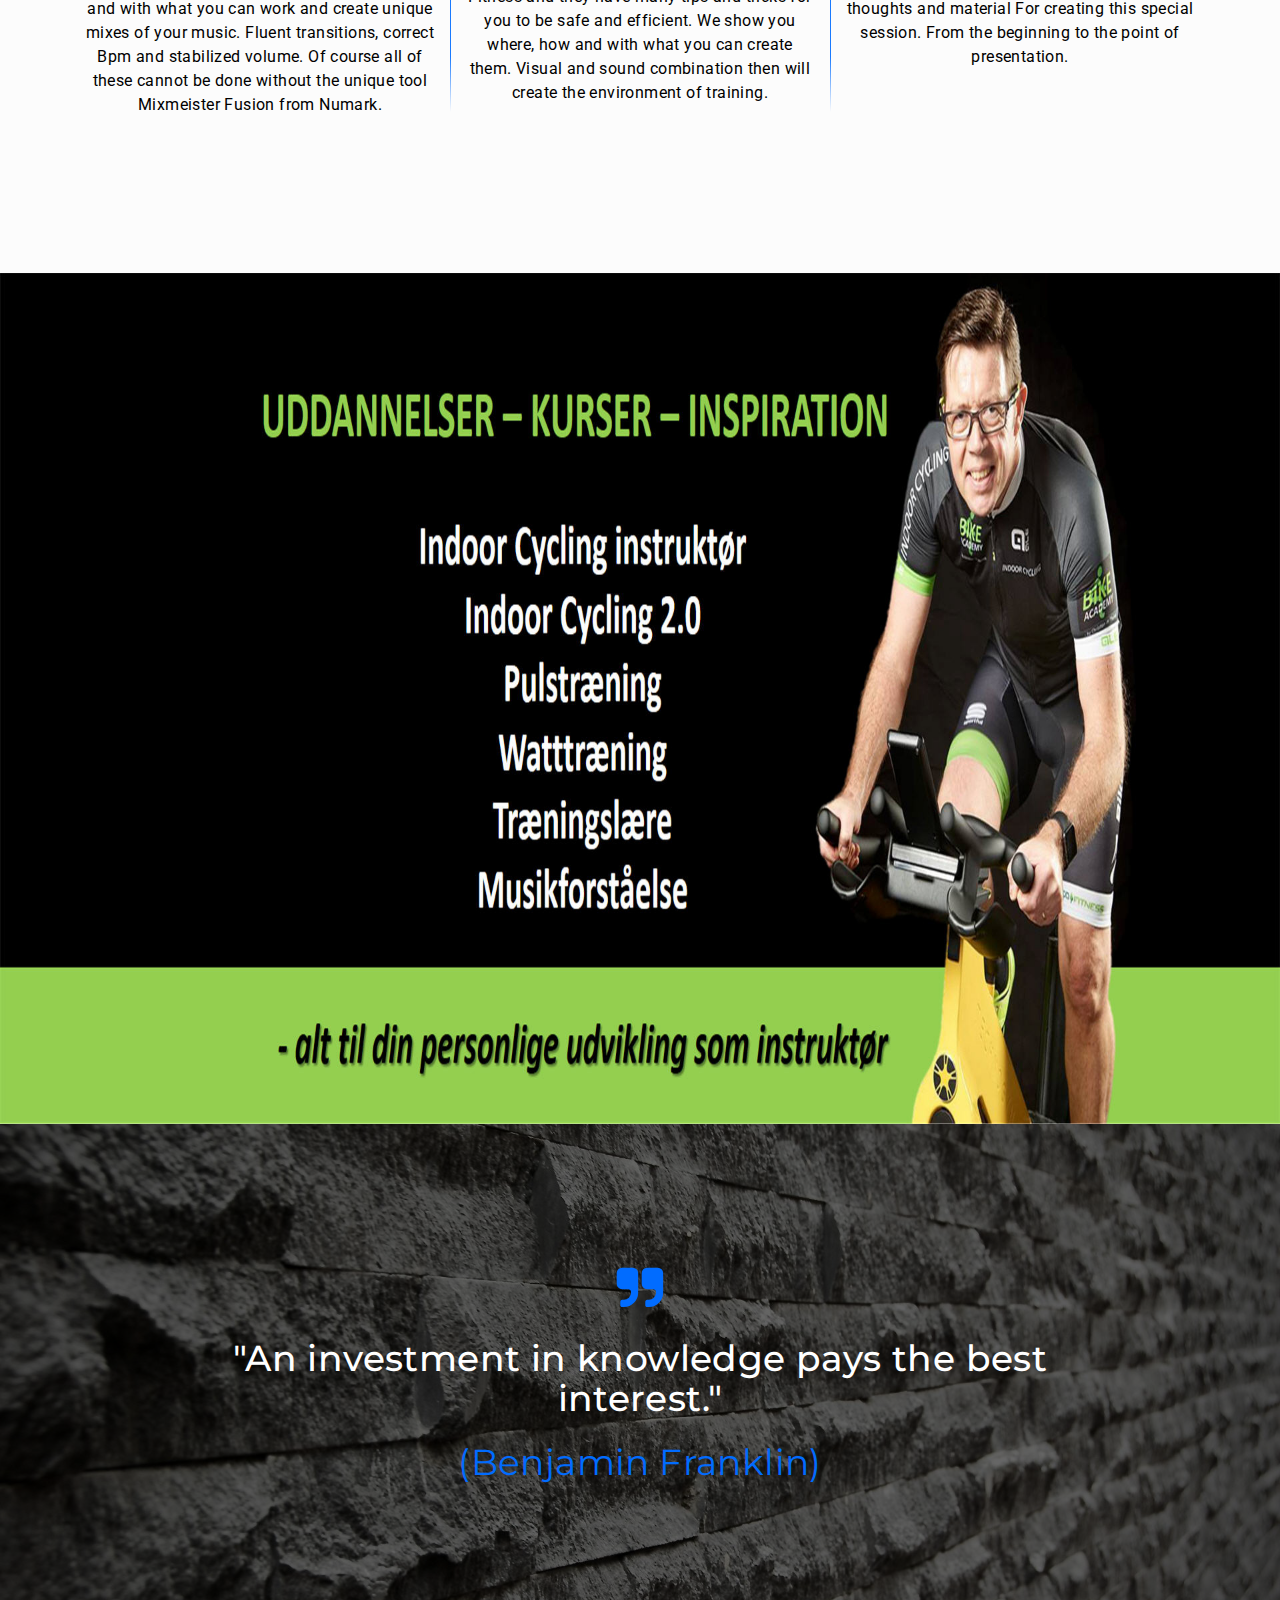
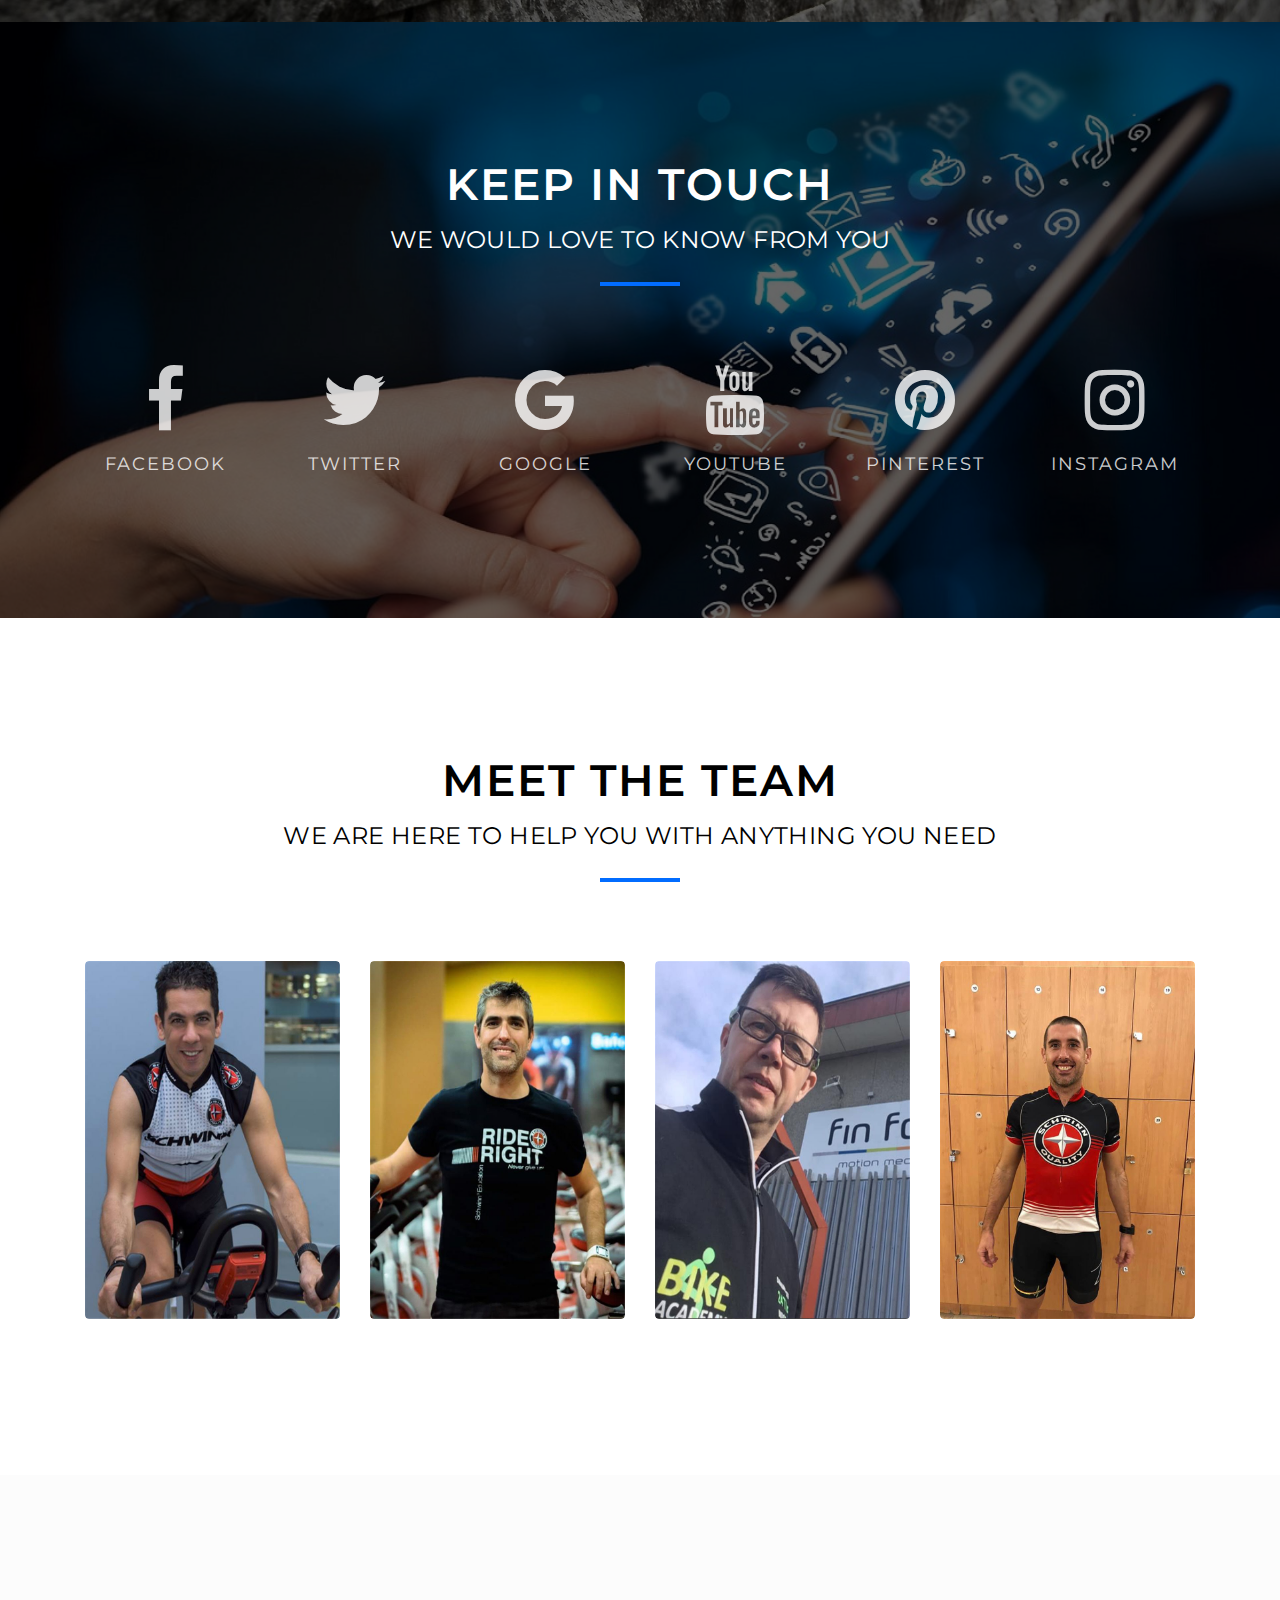
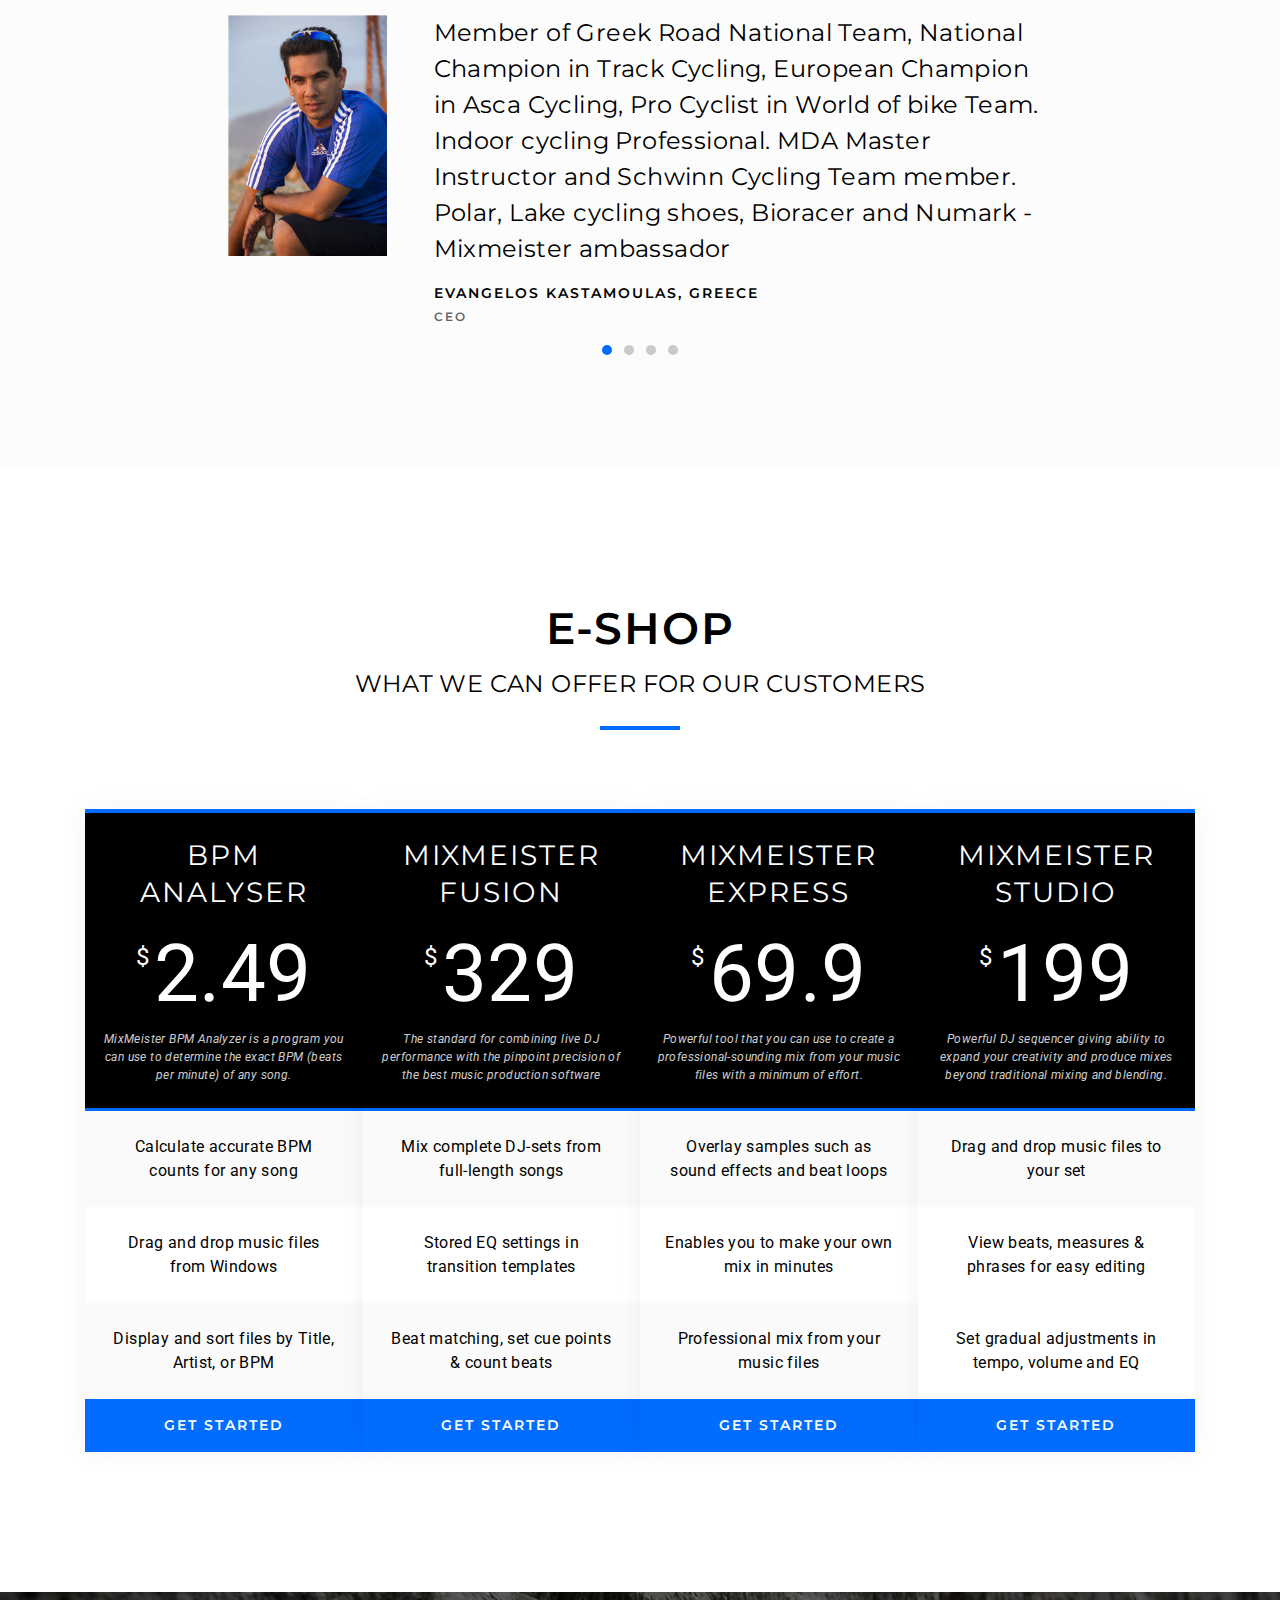
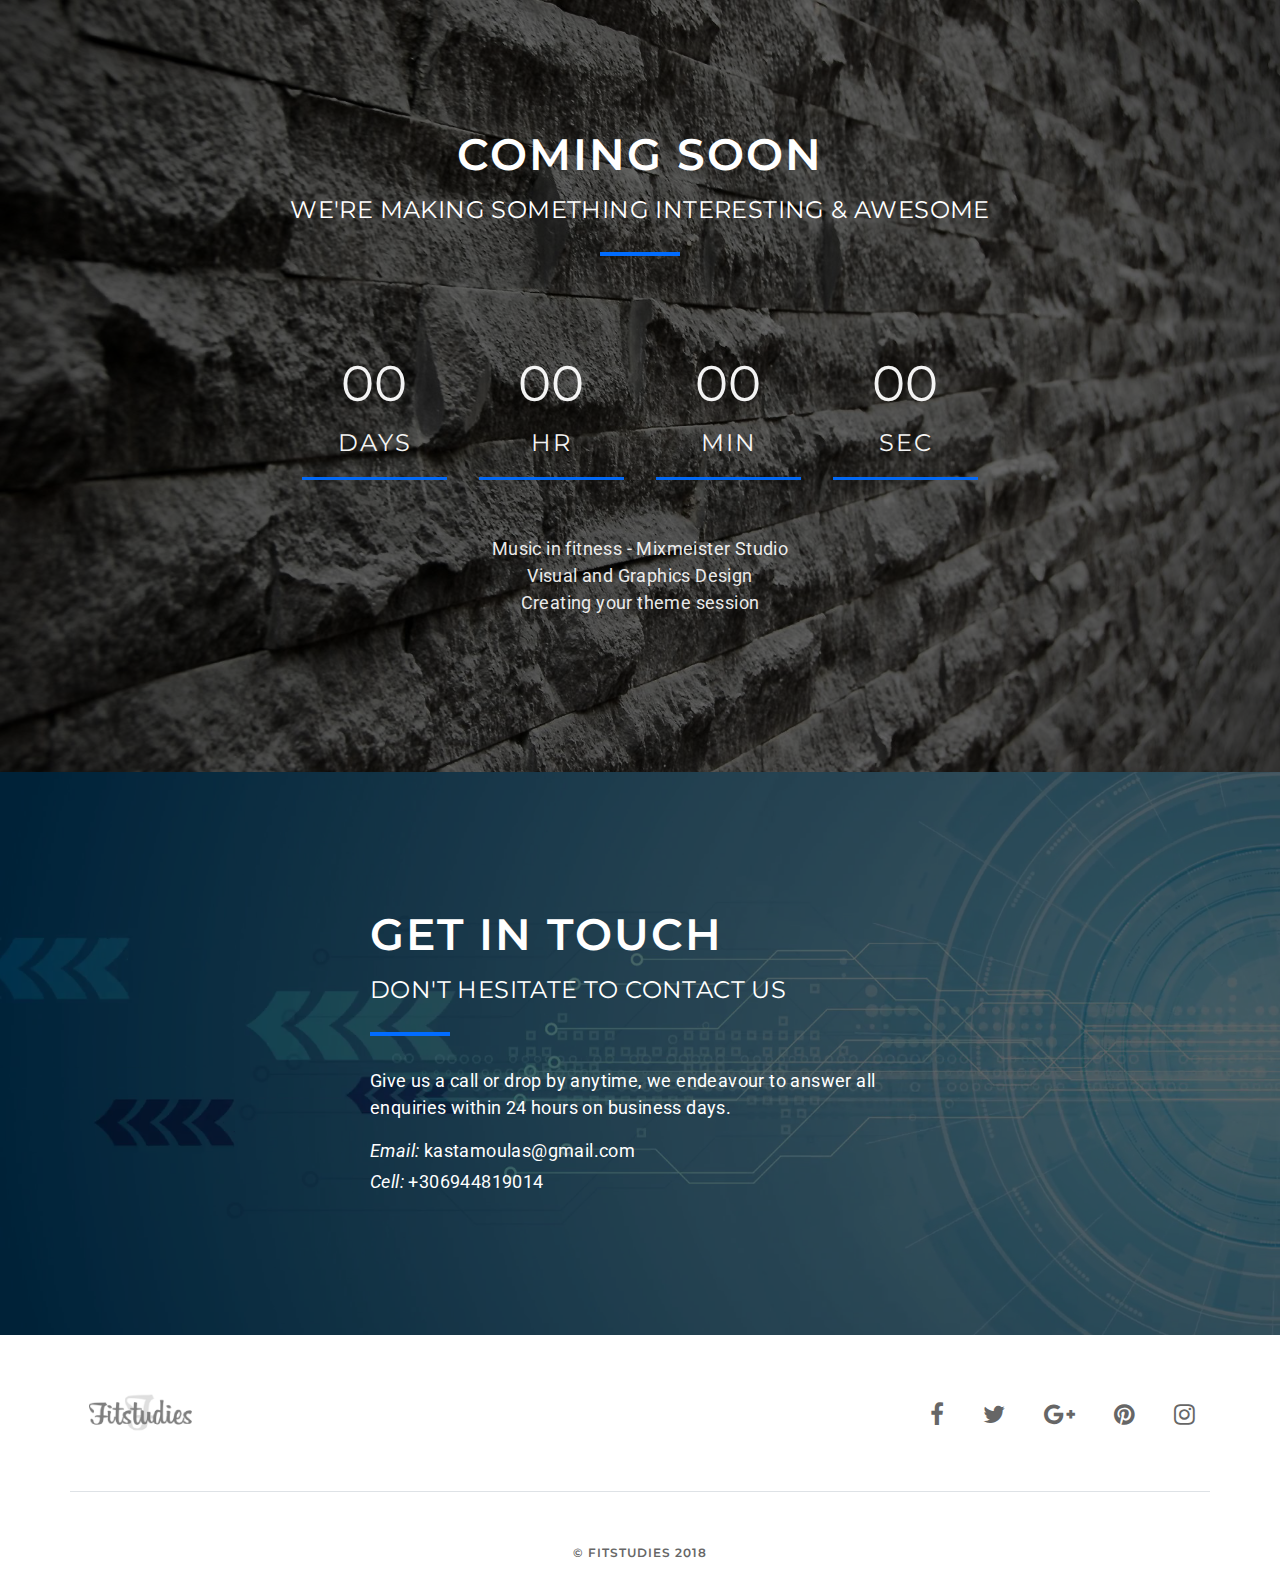
==== commit 48b415ee: "test" ====
--- a/index.html
+++ b/index.html
@@ -587,7 +587,8 @@
                 <!-- //.row -->
                 
                 <div class="row">
-                    <div class="col-sm-4">   <!-- <div class="col-md-6 col-lg-3"> -->
+                    <!-- <div class="col-sm-4">   <!-- <div class="col-md-6 col-lg-3"> --> 
+						<div class="col"> 
                         <figure class="team-block rounded">
                             <img src="assets/images/team-1.jpg" alt="" class="img-fluid ease rounded">
                             
@@ -606,7 +607,8 @@
                     </div>
                     <!-- //.col-md-6 -->
                     
-                    <div class="col-sm-4"> 
+                    <!-- <div class="col-sm-4">  -->
+					<div class="col">
                         <figure class="team-block rounded">
                             <img src="assets/images/team-2.jpg" alt="" class="img-fluid ease rounded">
                             
@@ -625,7 +627,7 @@
                     </div>
                     <!-- //.col-md-6 -->
                     
-                   <div class="col-sm-4"> 
+                   <div class="col"> 
                         <figure class="team-block rounded">
                             <img src="assets/images/team-3.jpg" alt="" class="img-fluid ease rounded">
                             
@@ -642,6 +644,24 @@
                             </figcaption>
                         </figure>
                     </div>
+					
+					<div class="col"> 
+                        <figure class="team-block rounded">
+                            <img src="assets/images/team-4.jpg" alt="" class="img-fluid ease rounded">
+                            
+                            <figcaption class="ease h-100 left-0 position-absolute rounded top-0 w-100">
+                                <div class="d-table h-100 position-relative px-4 w-100">
+                                    <div class="d-table-cell align-middle text-center">
+                                        <span class="d-block font-alt letter-spacing-2 title-medium text-uppercase text-white">Christian de Thurah</span>
+                                        <span class="bg-base-color d-inline-block mt-2 sep-line-thick"></span>
+                                        <span class="d-block font-alt letter-spacing-2 mt-3 text-medium text-uppercase text-white">Board Member</span>
+                                    </div>
+                                    <!-- //.d-table-cell -->
+                                </div>
+                                <!-- //.d-table -->
+                            </figcaption>
+                        </figure>
+                    </div>
                     <!-- //.col-md-6 -->
                     
 <!--                     <div class="col-md-6 col-lg-3">
@@ -728,6 +748,25 @@
                                 <div class="pl-lg-3">
                                     <p class="font-alt mb-0 text-xs-large text-xs-large title-medium">Owner and Coordinating Master instructor. Coordinator of educations and inspiration. Consultant for developers, producents and distributors of fitness material. Developer and producent of education material. Event Coordinator </p>
                                     <span class="d-block font-alt font-w-600 letter-spacing-2 mt-3 text-medium text-uppercase">Christian de Thurah, Denmark</span>
+                                    <span class="d-block font-alt font-w-600 letter-spacing-2 mt-1 text-gray-dark text-small text-uppercase">Board Member</span>
+                                </div>
+                                <!-- //.pl-lg-3 -->
+                            </div>
+                            <!-- //.col-md-9 -->
+                        </div>
+                        <!-- //.row -->
+                    </div>
+					<div class="carousel-cell w-100">
+                        <div class="row justify-content-center text-center text-md-left">
+                            <div class="col-5 col-md-3 col-lg-2">
+                                <img src="assets/images/testimonial-4.jpg" alt="" class="img-fluid">
+                            </div>
+                            <!-- //.col-5 -->
+                            
+                            <div class="col-md-9 col-lg-7 mt-4 mt-md-0">
+                                <div class="pl-lg-3">
+                                    <p class="font-alt mb-0 text-xs-large text-xs-large title-medium">Music manager and remixer of the Ukraine Olympic Synchronized Swimming Team at the Olympic Games in Rio de Janeiro. Created and Teached several educations in music and sport. International Presenter in Indoor Cycling Events (Europe and South America). Schwinn Cycling Master Instructor.</p>
+                                    <span class="d-block font-alt font-w-600 letter-spacing-2 mt-3 text-medium text-uppercase">Arnau Canet Bilbao, Spain</span>
                                     <span class="d-block font-alt font-w-600 letter-spacing-2 mt-1 text-gray-dark text-small text-uppercase">Board Member</span>
                                 </div>
                                 <!-- //.pl-lg-3 -->
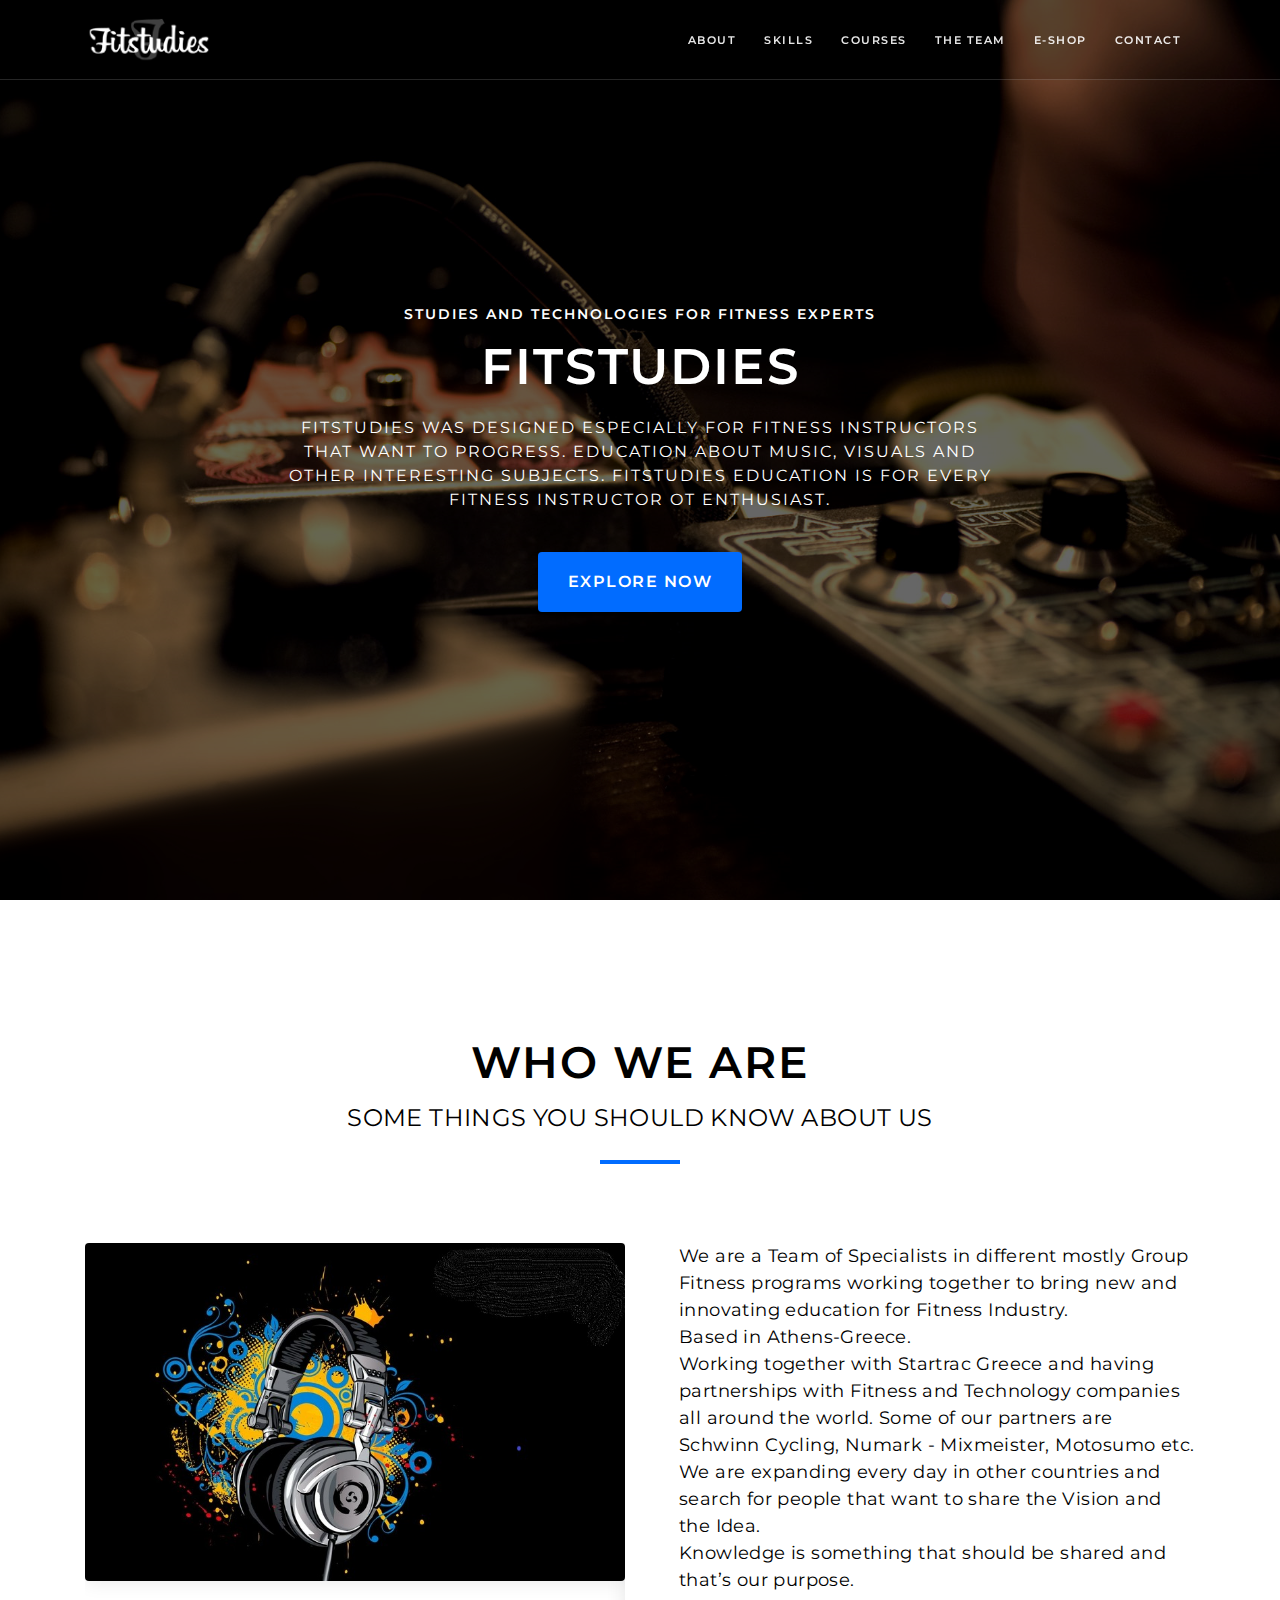
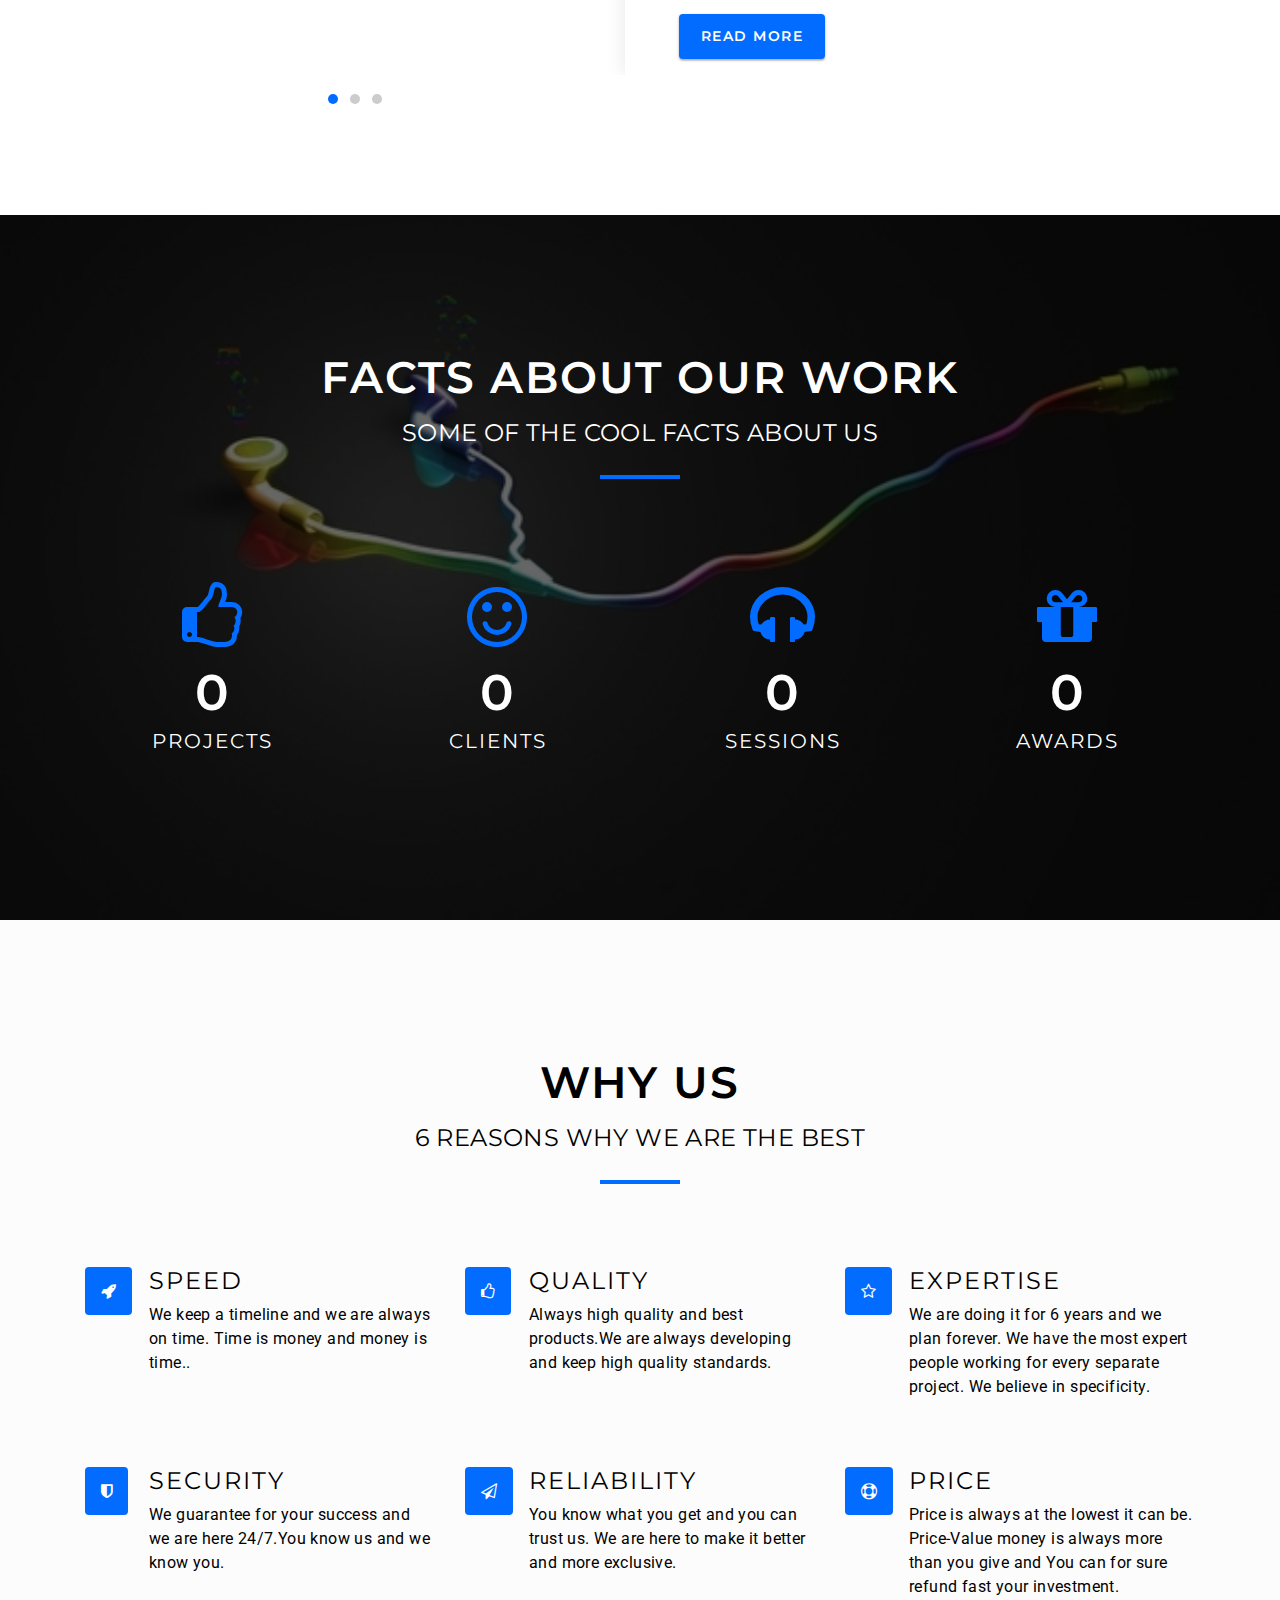
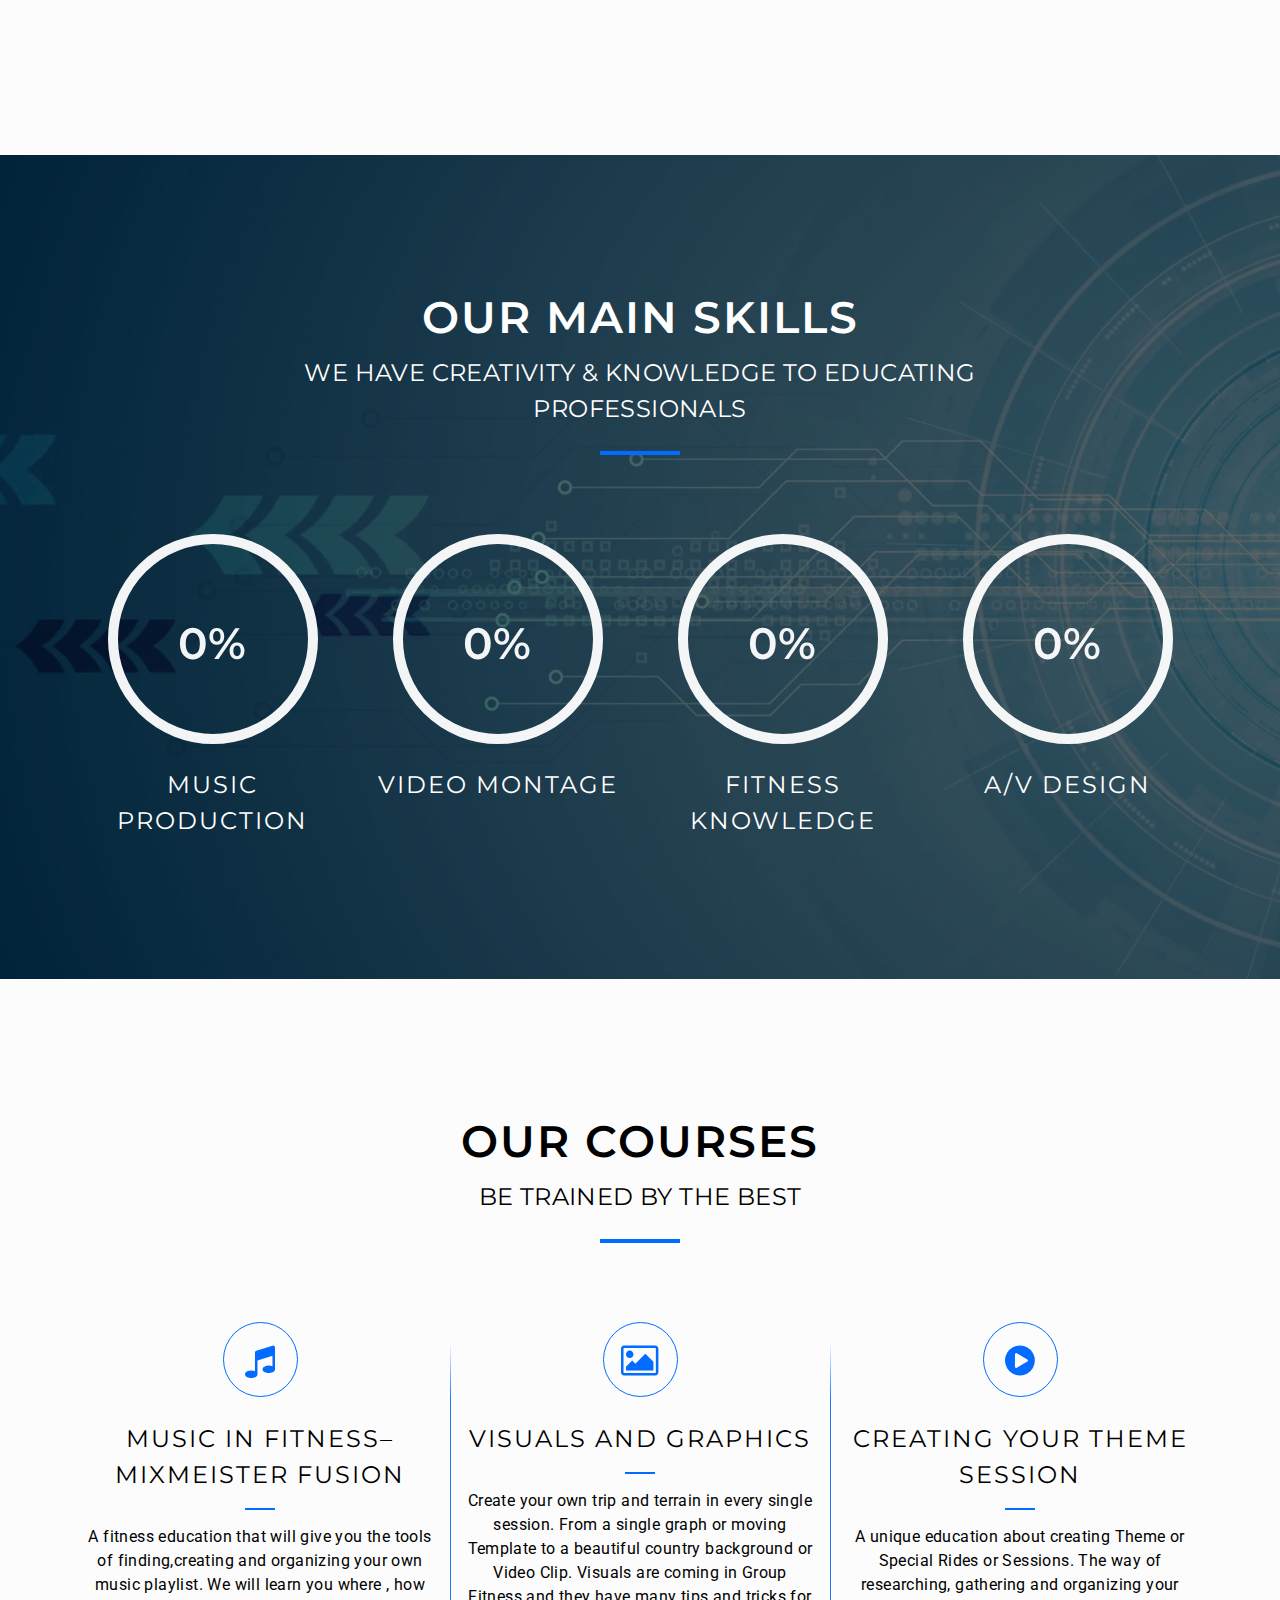
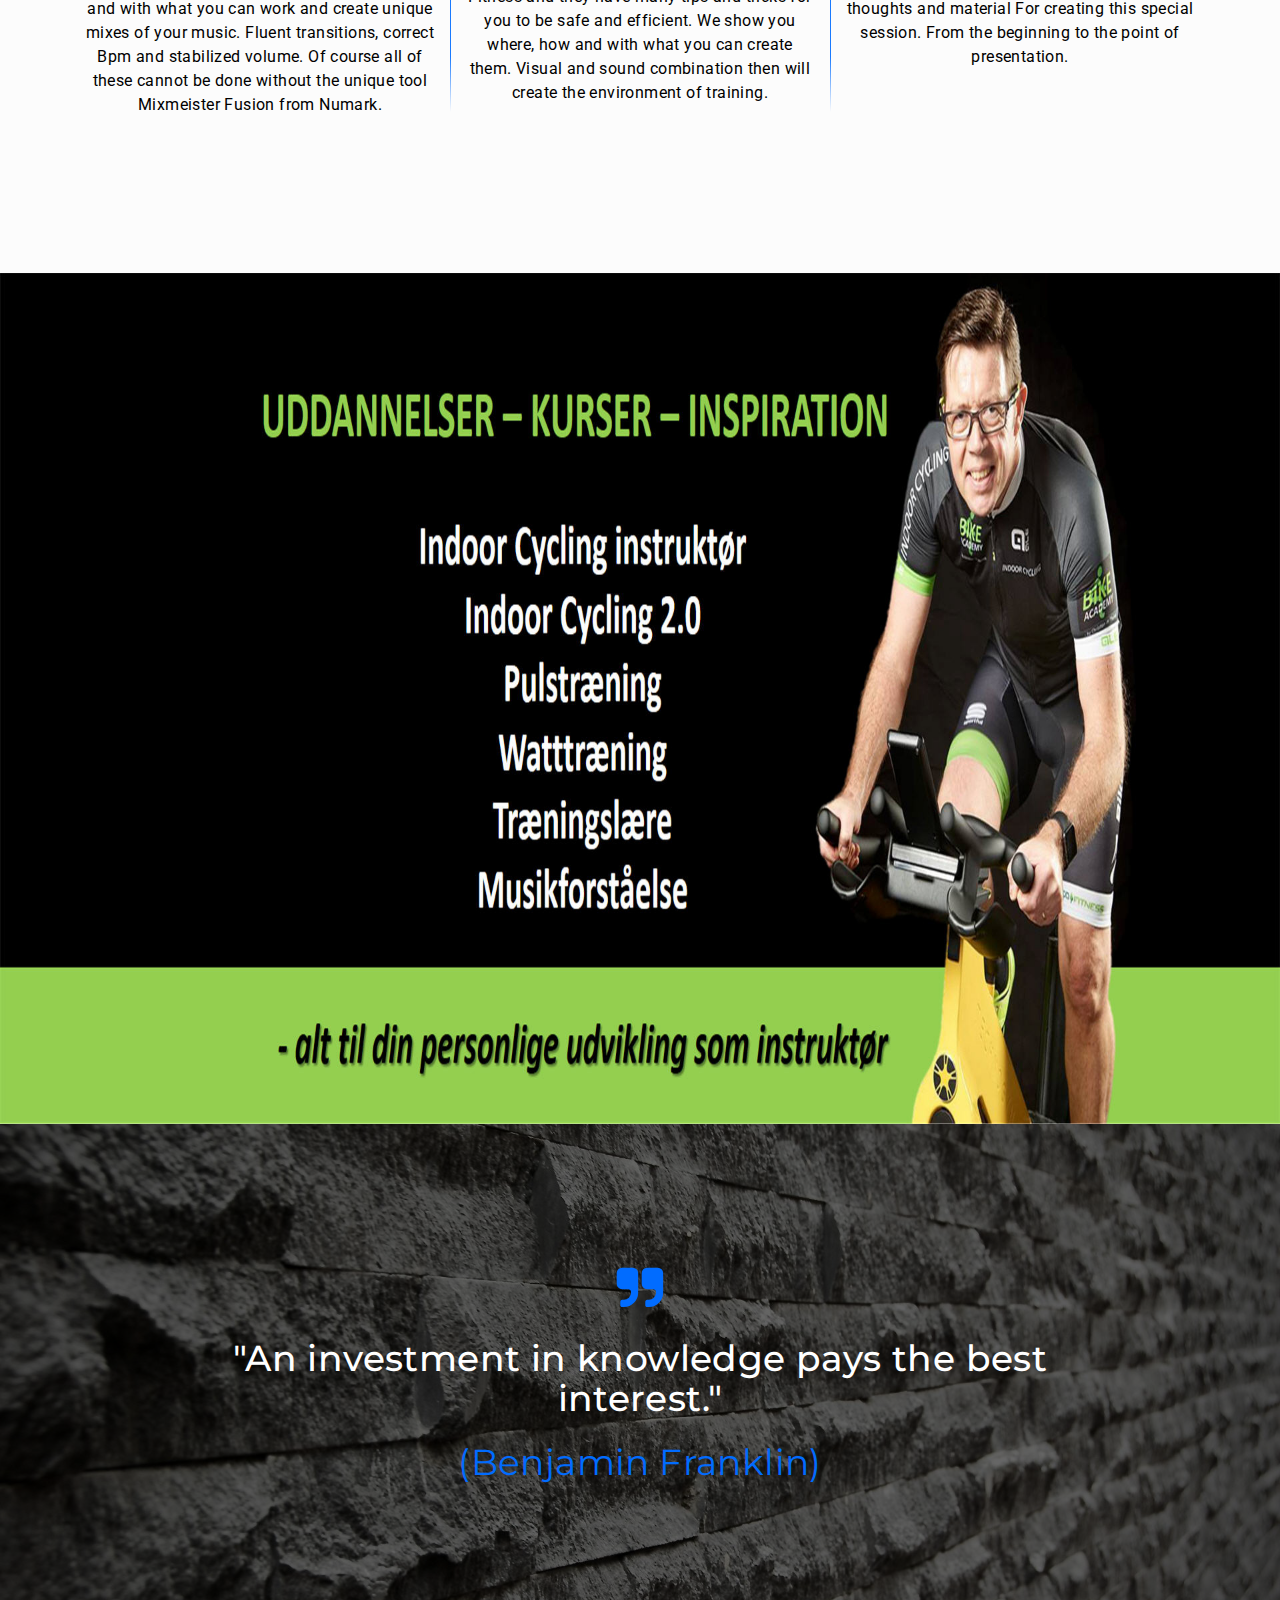
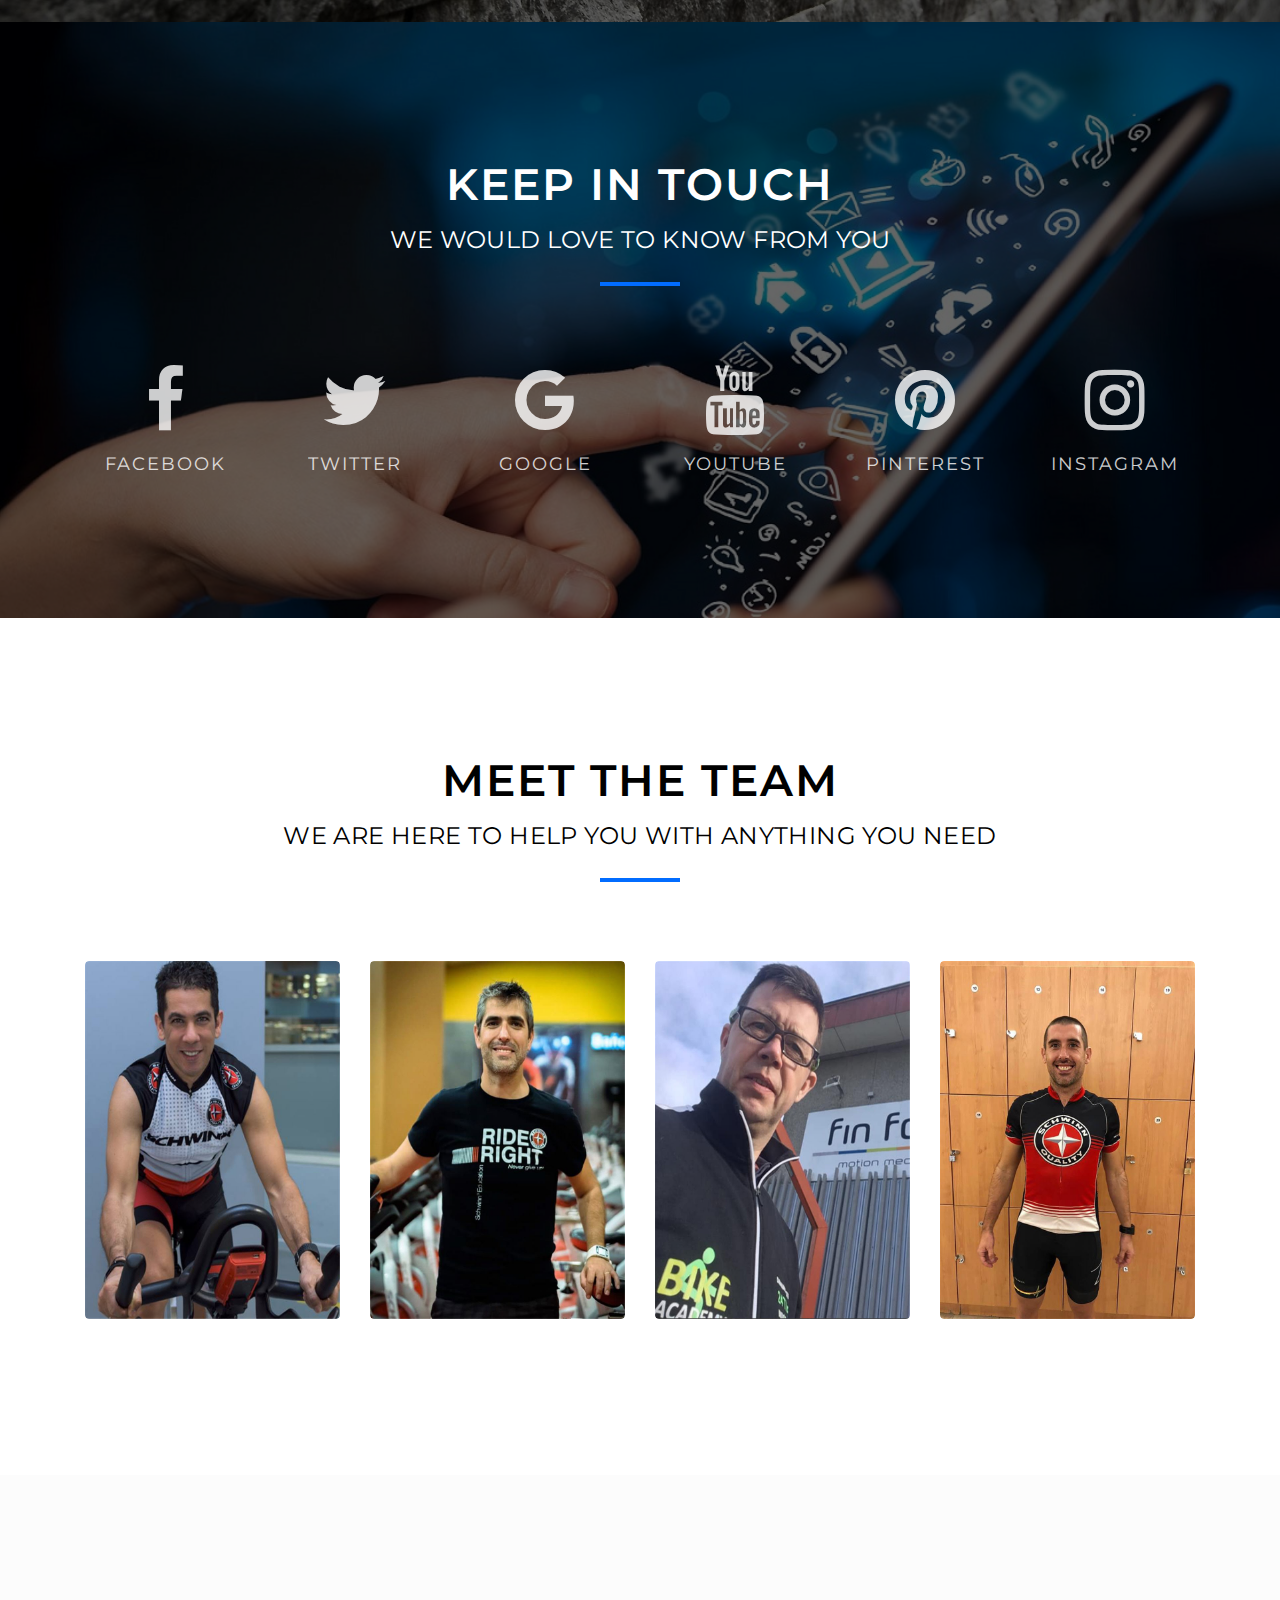
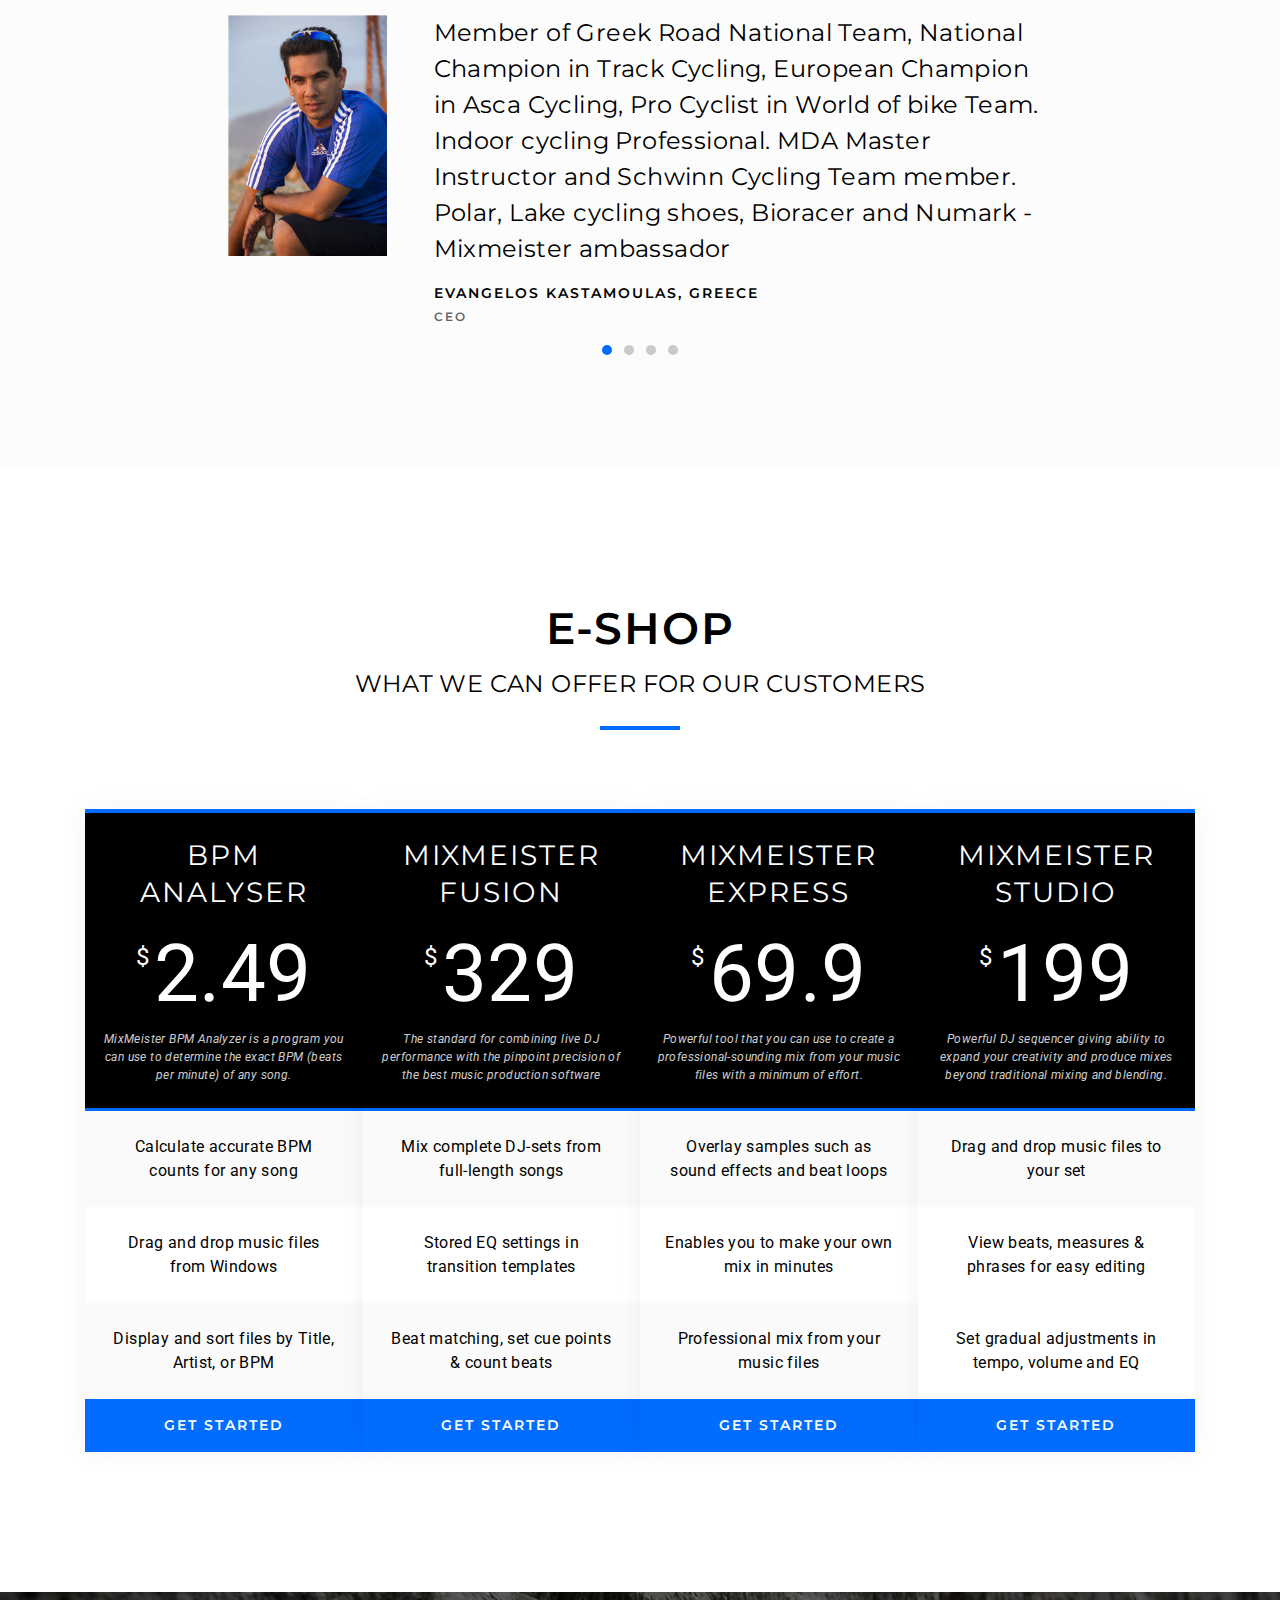
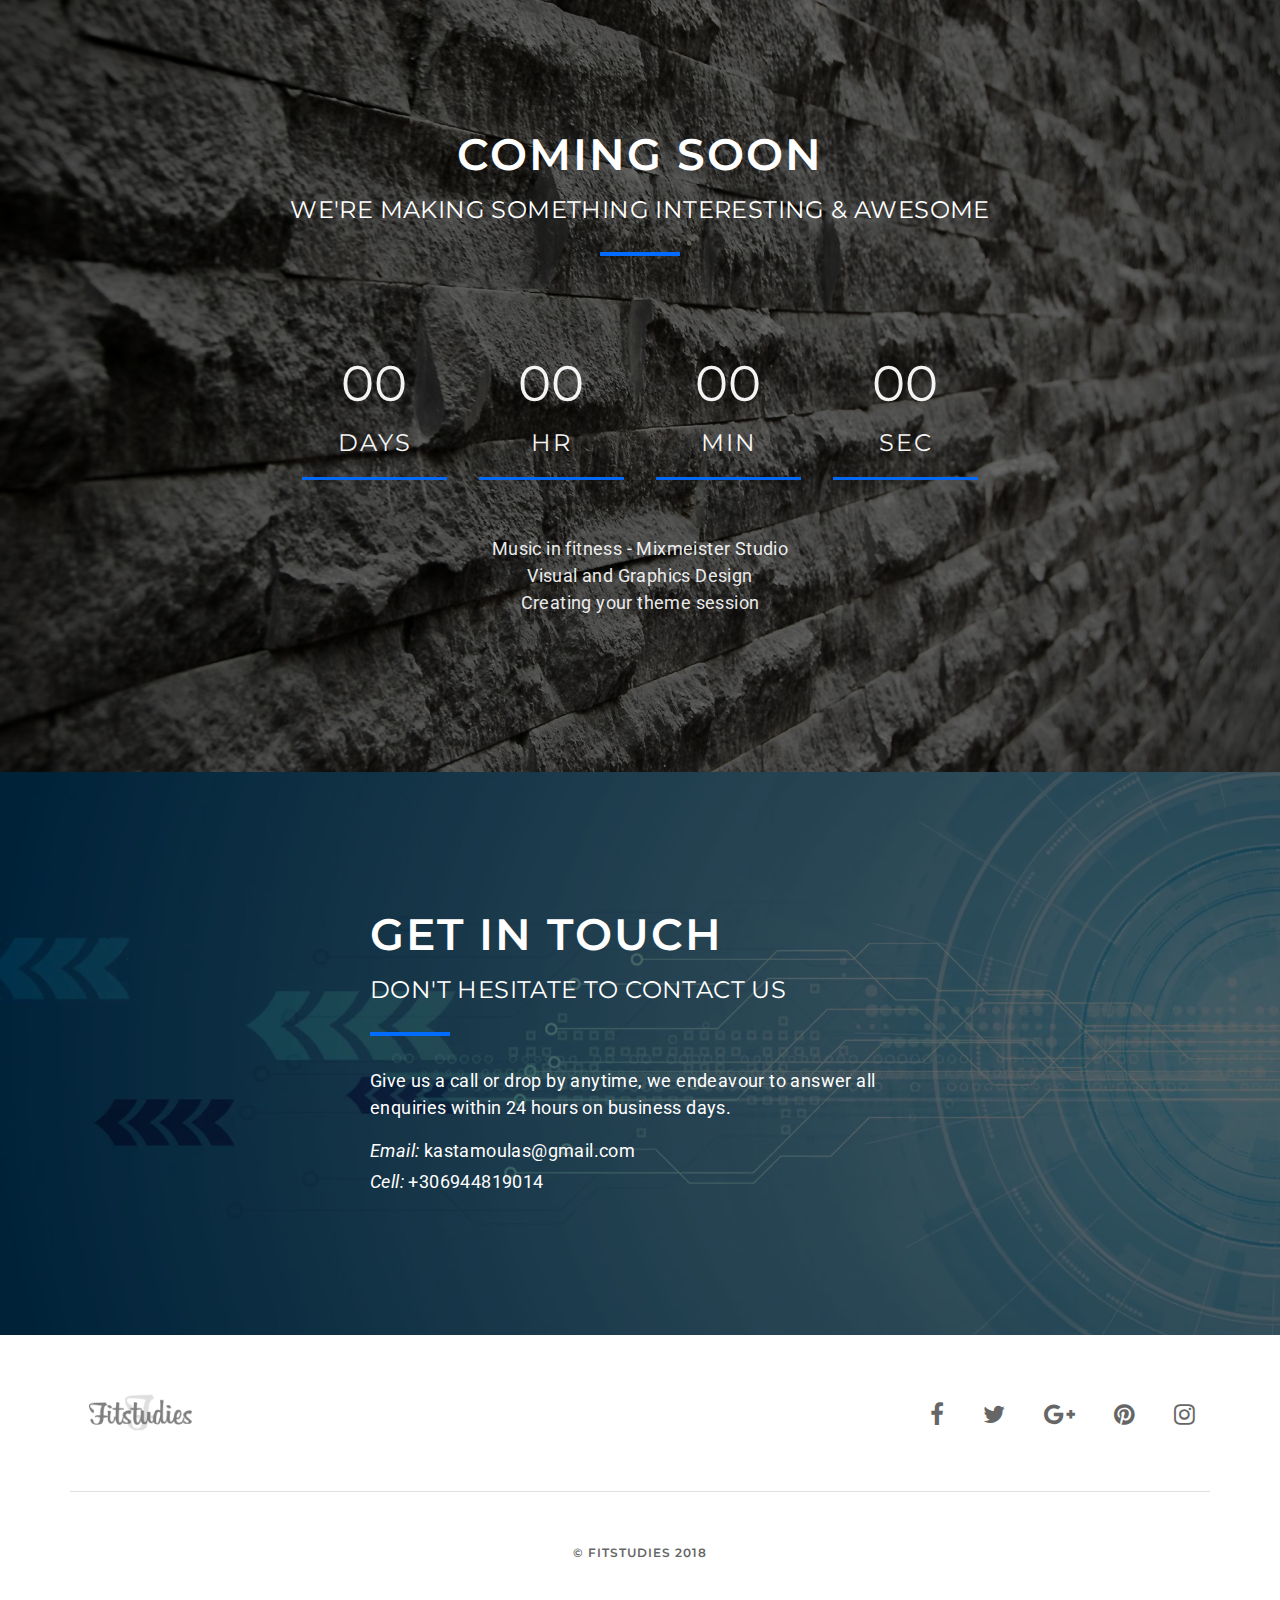
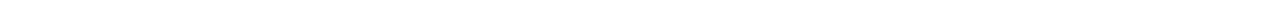
==== commit 73a65266: "test" ====
--- a/index.html
+++ b/index.html
@@ -652,7 +652,7 @@
                             <figcaption class="ease h-100 left-0 position-absolute rounded top-0 w-100">
                                 <div class="d-table h-100 position-relative px-4 w-100">
                                     <div class="d-table-cell align-middle text-center">
-                                        <span class="d-block font-alt letter-spacing-2 title-medium text-uppercase text-white">Christian de Thurah</span>
+                                        <span class="d-block font-alt letter-spacing-2 title-medium text-uppercase text-white">Arnau Canet Bilbao</span>
                                         <span class="bg-base-color d-inline-block mt-2 sep-line-thick"></span>
                                         <span class="d-block font-alt letter-spacing-2 mt-3 text-medium text-uppercase text-white">Board Member</span>
                                     </div>
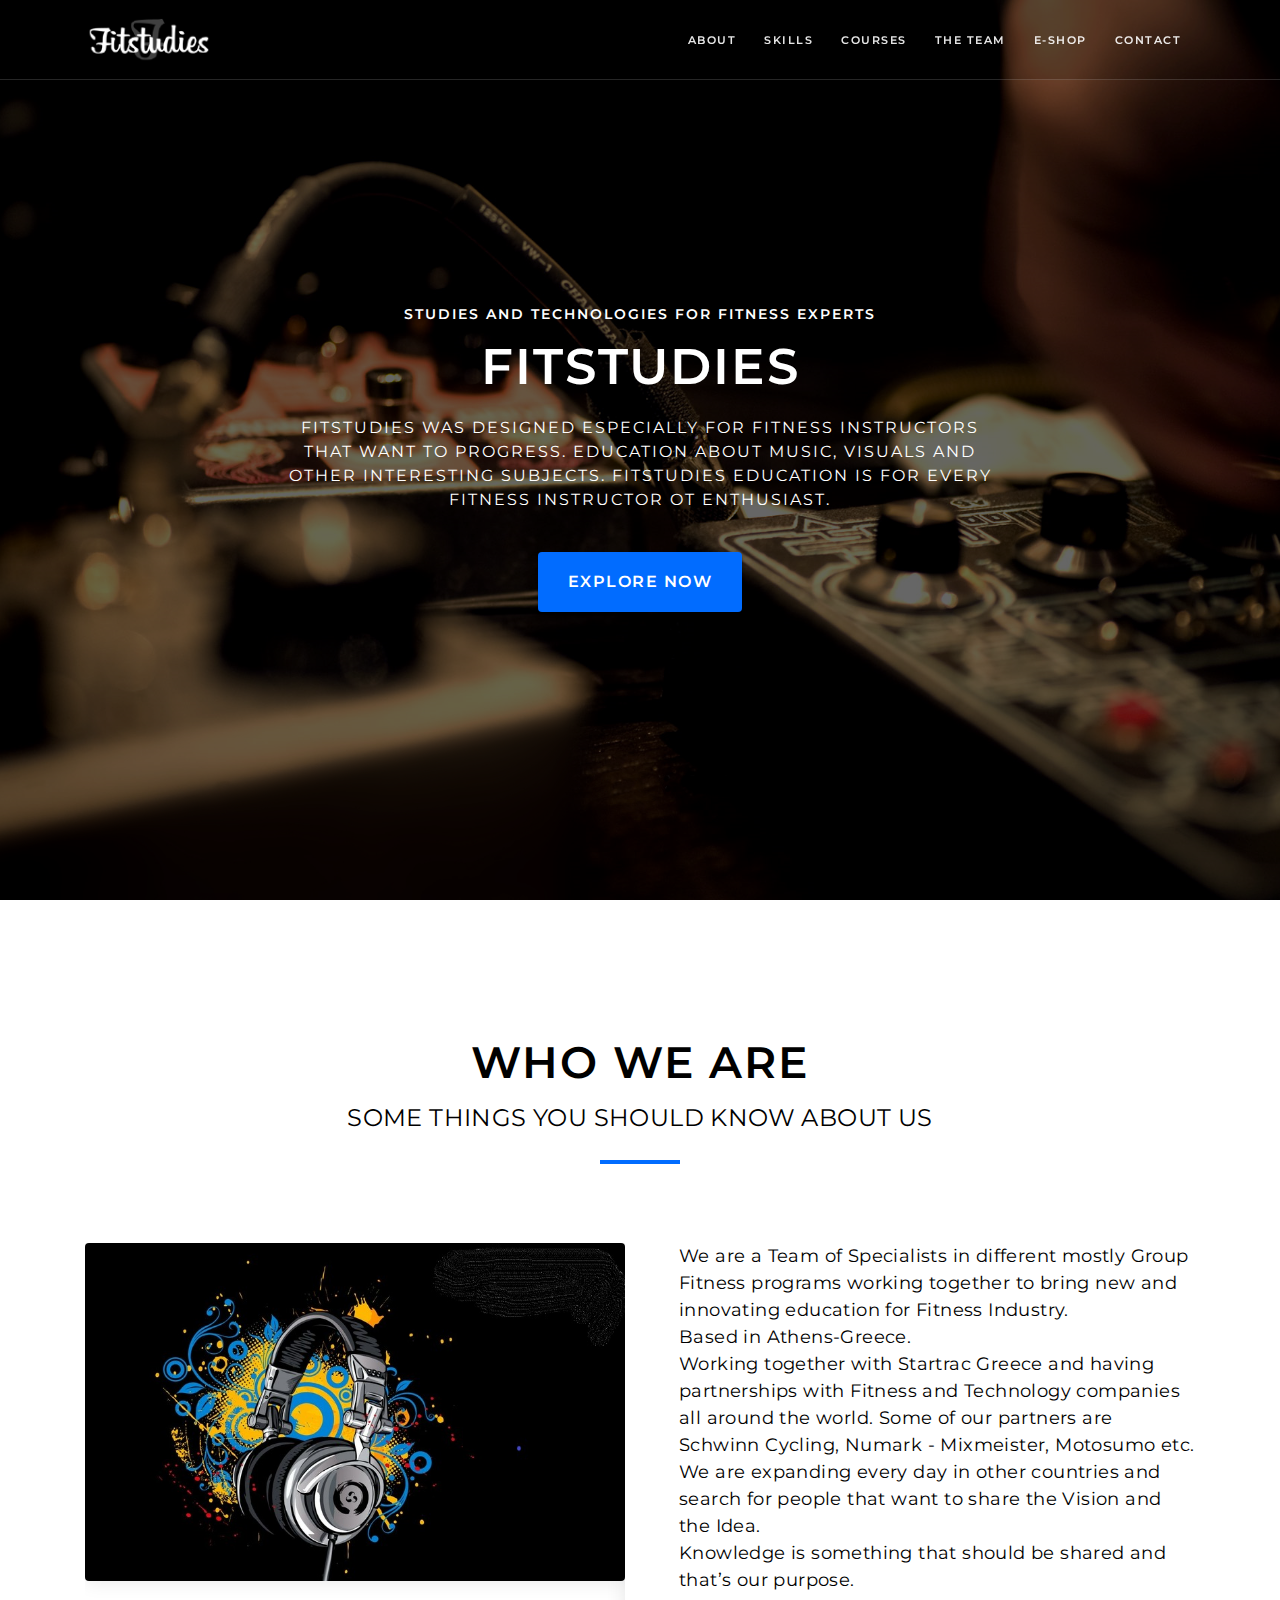
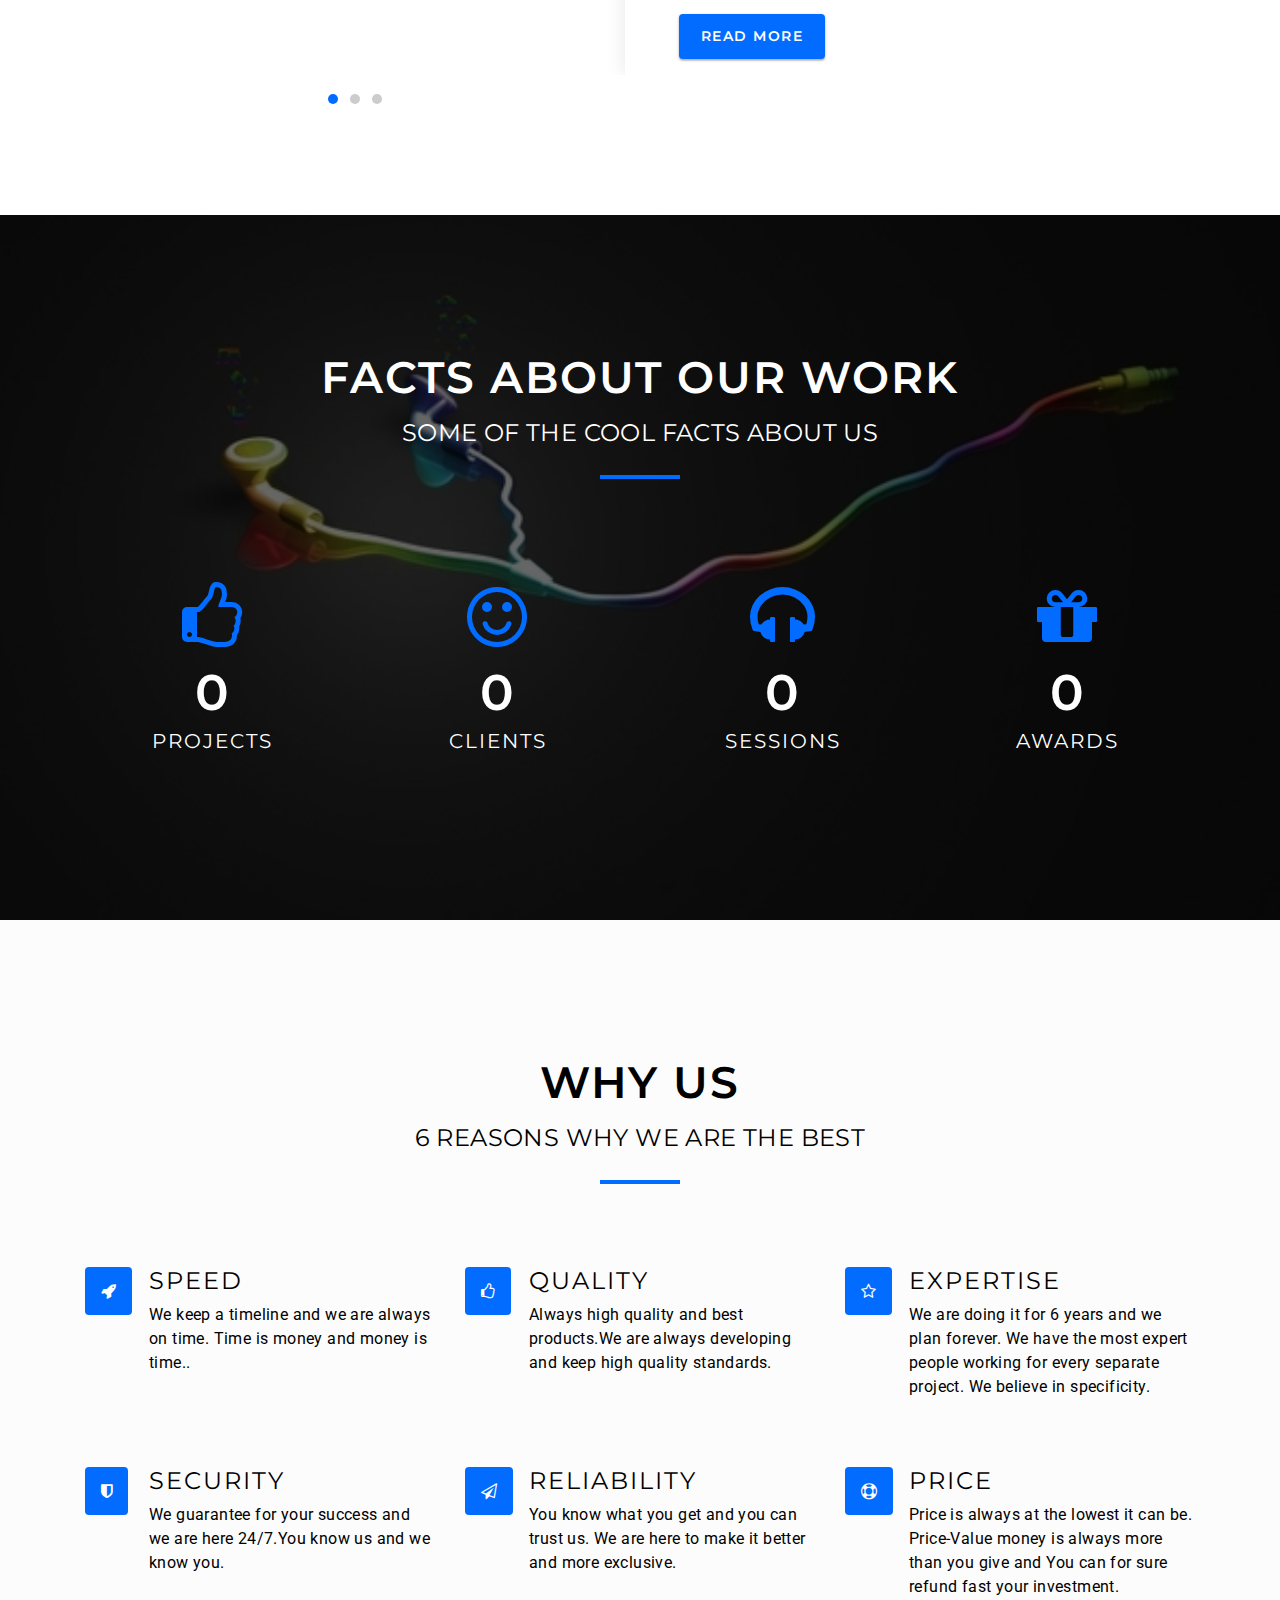
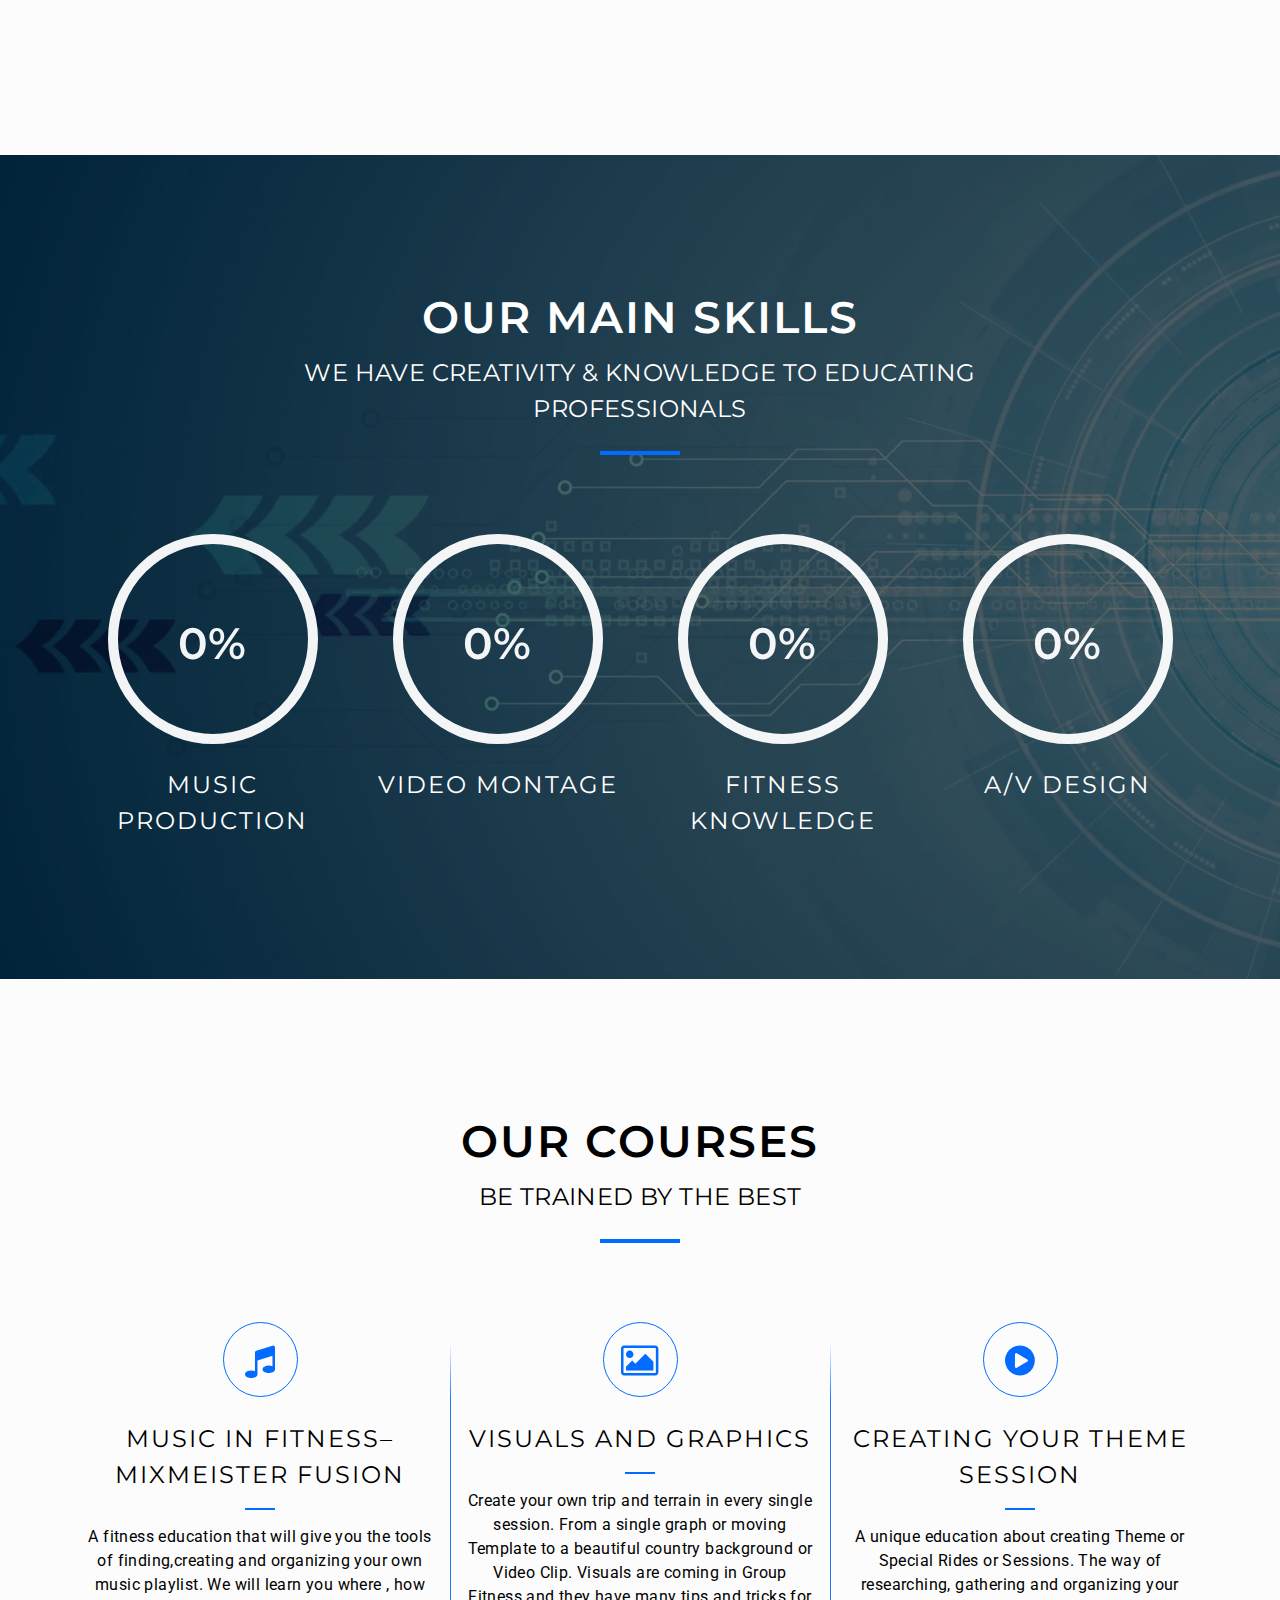
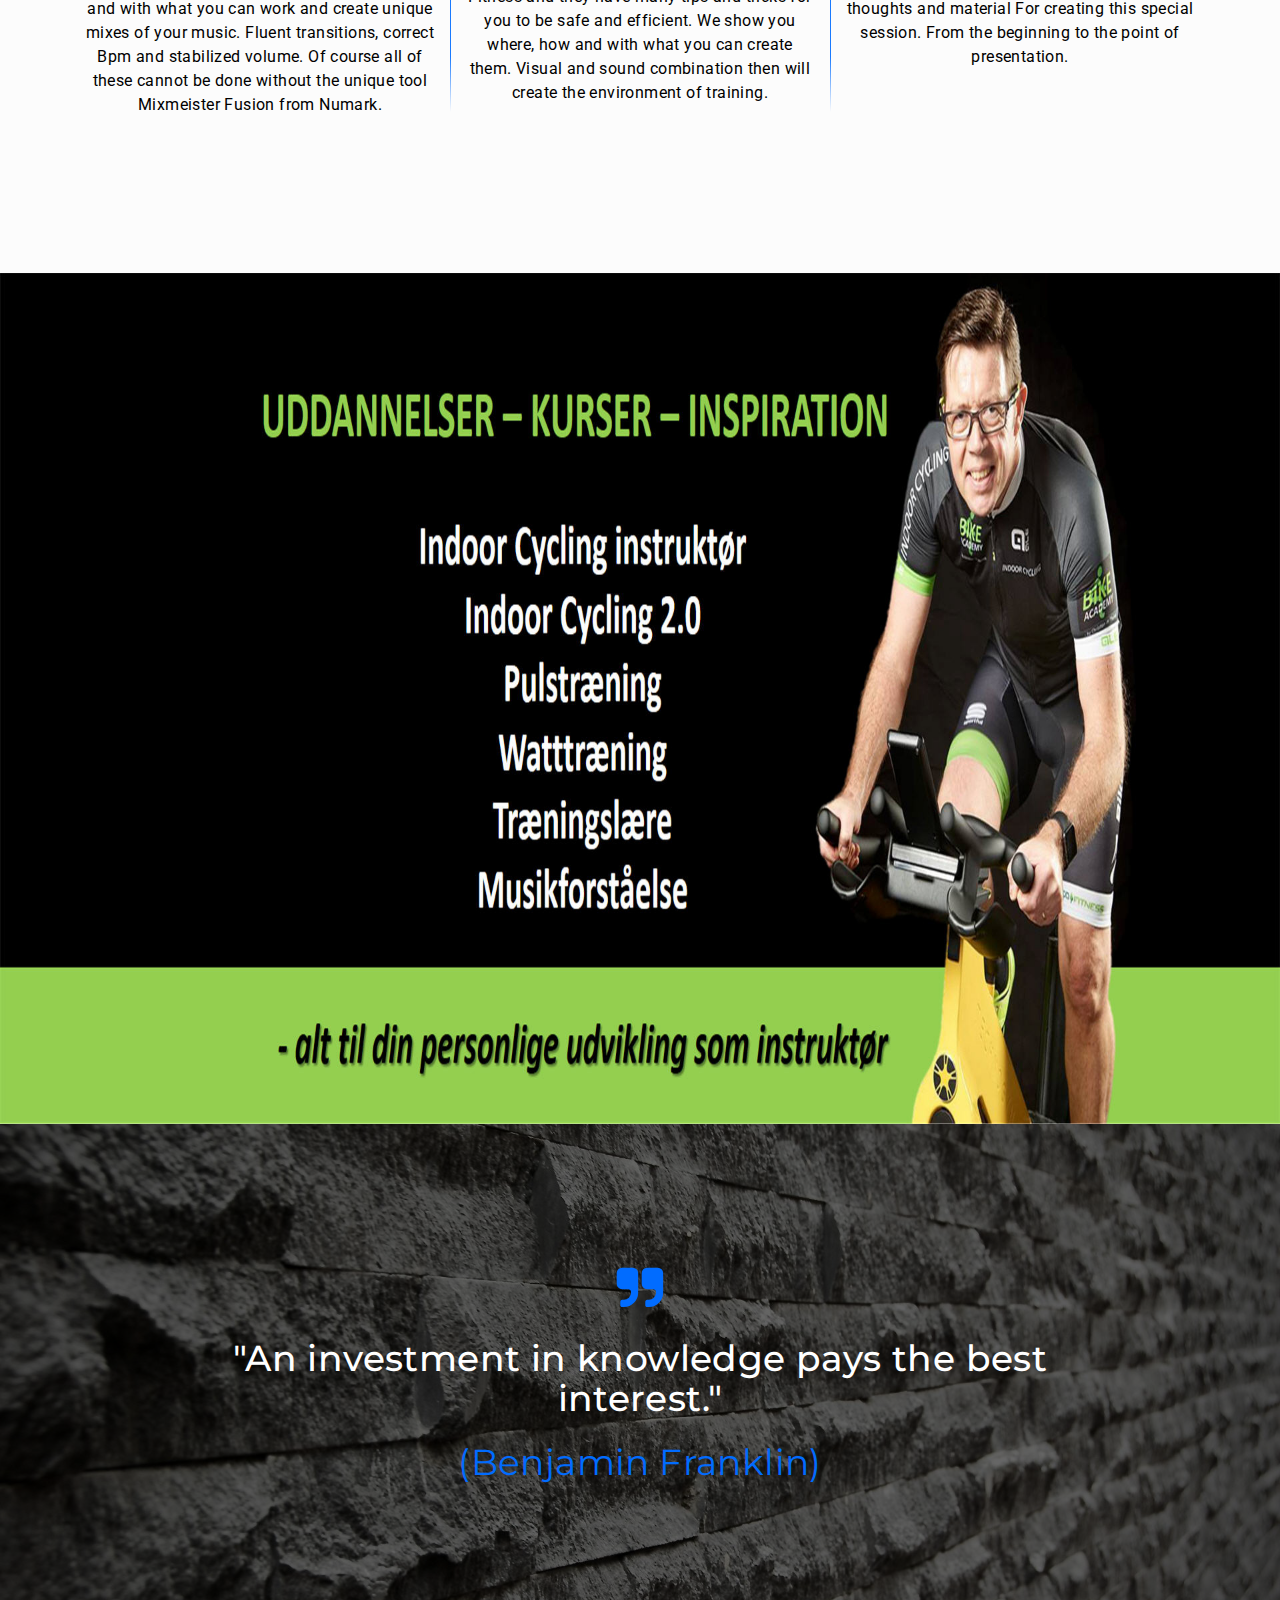
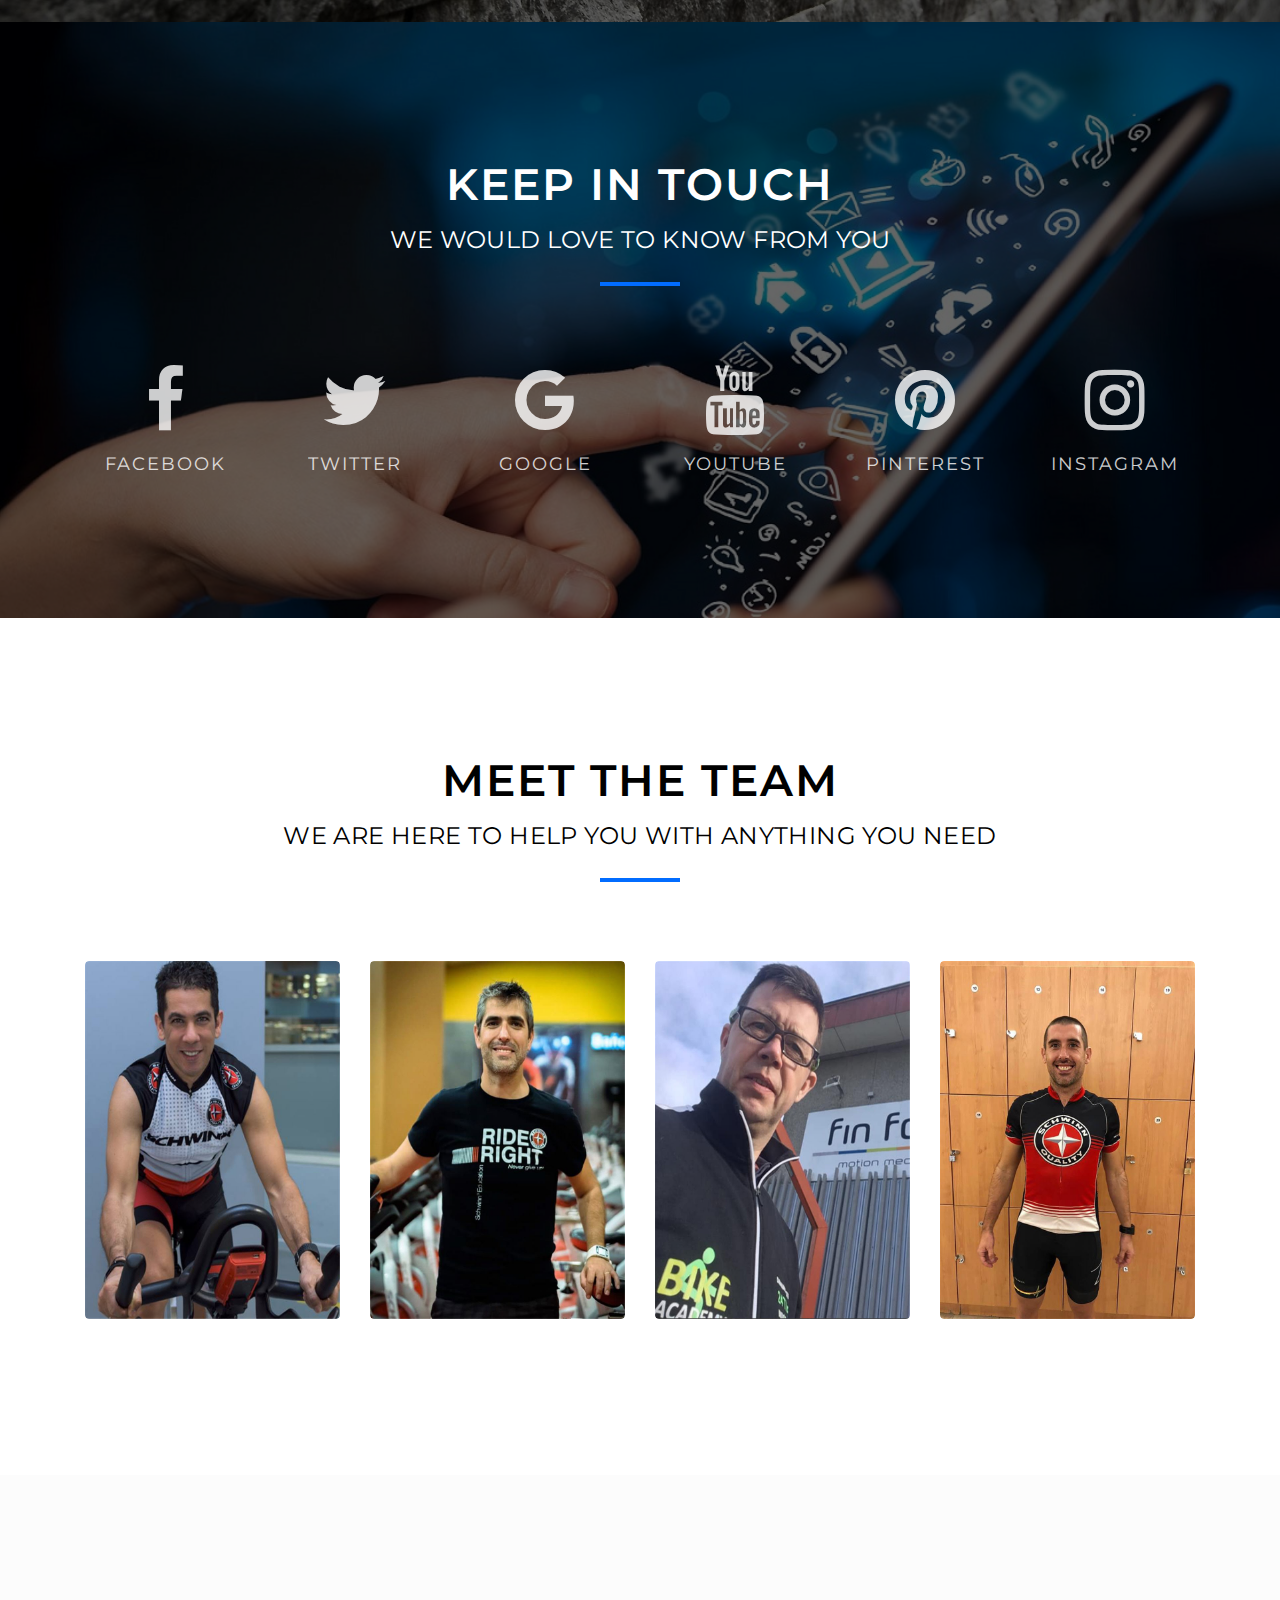
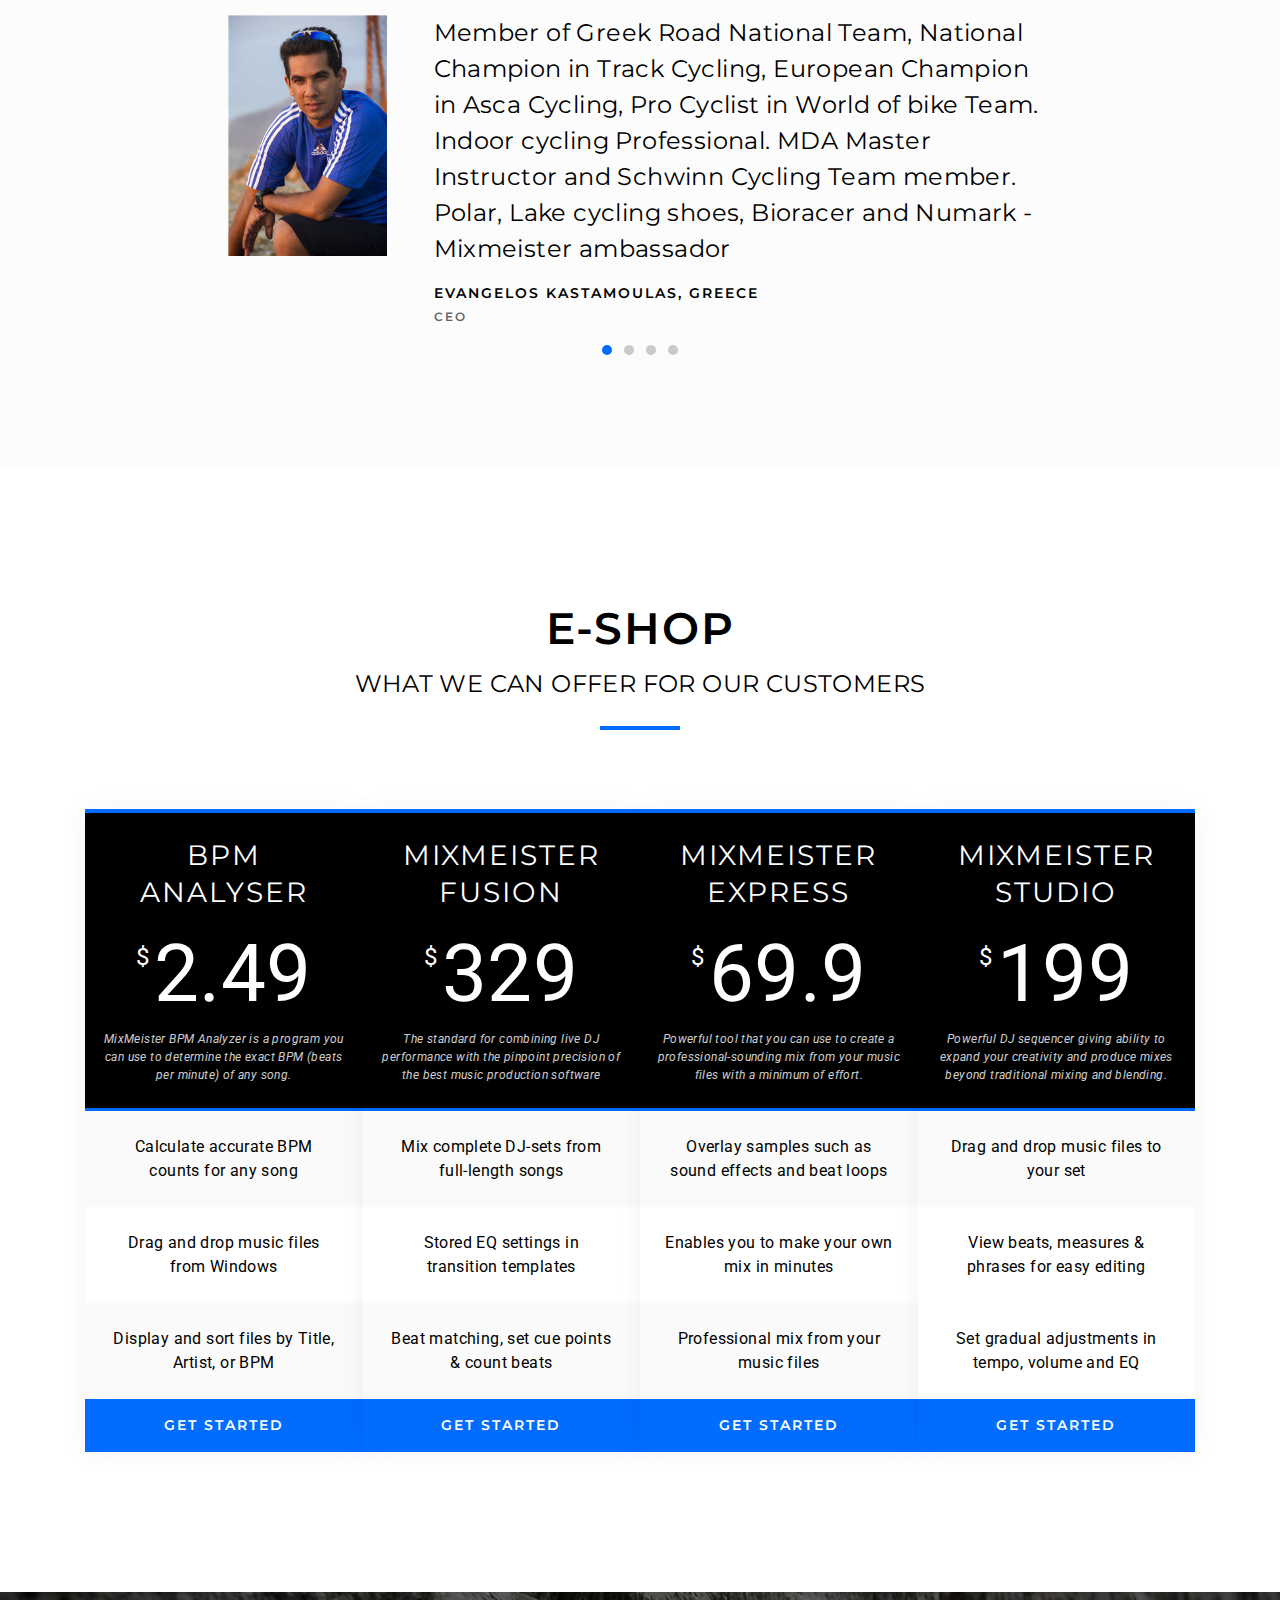
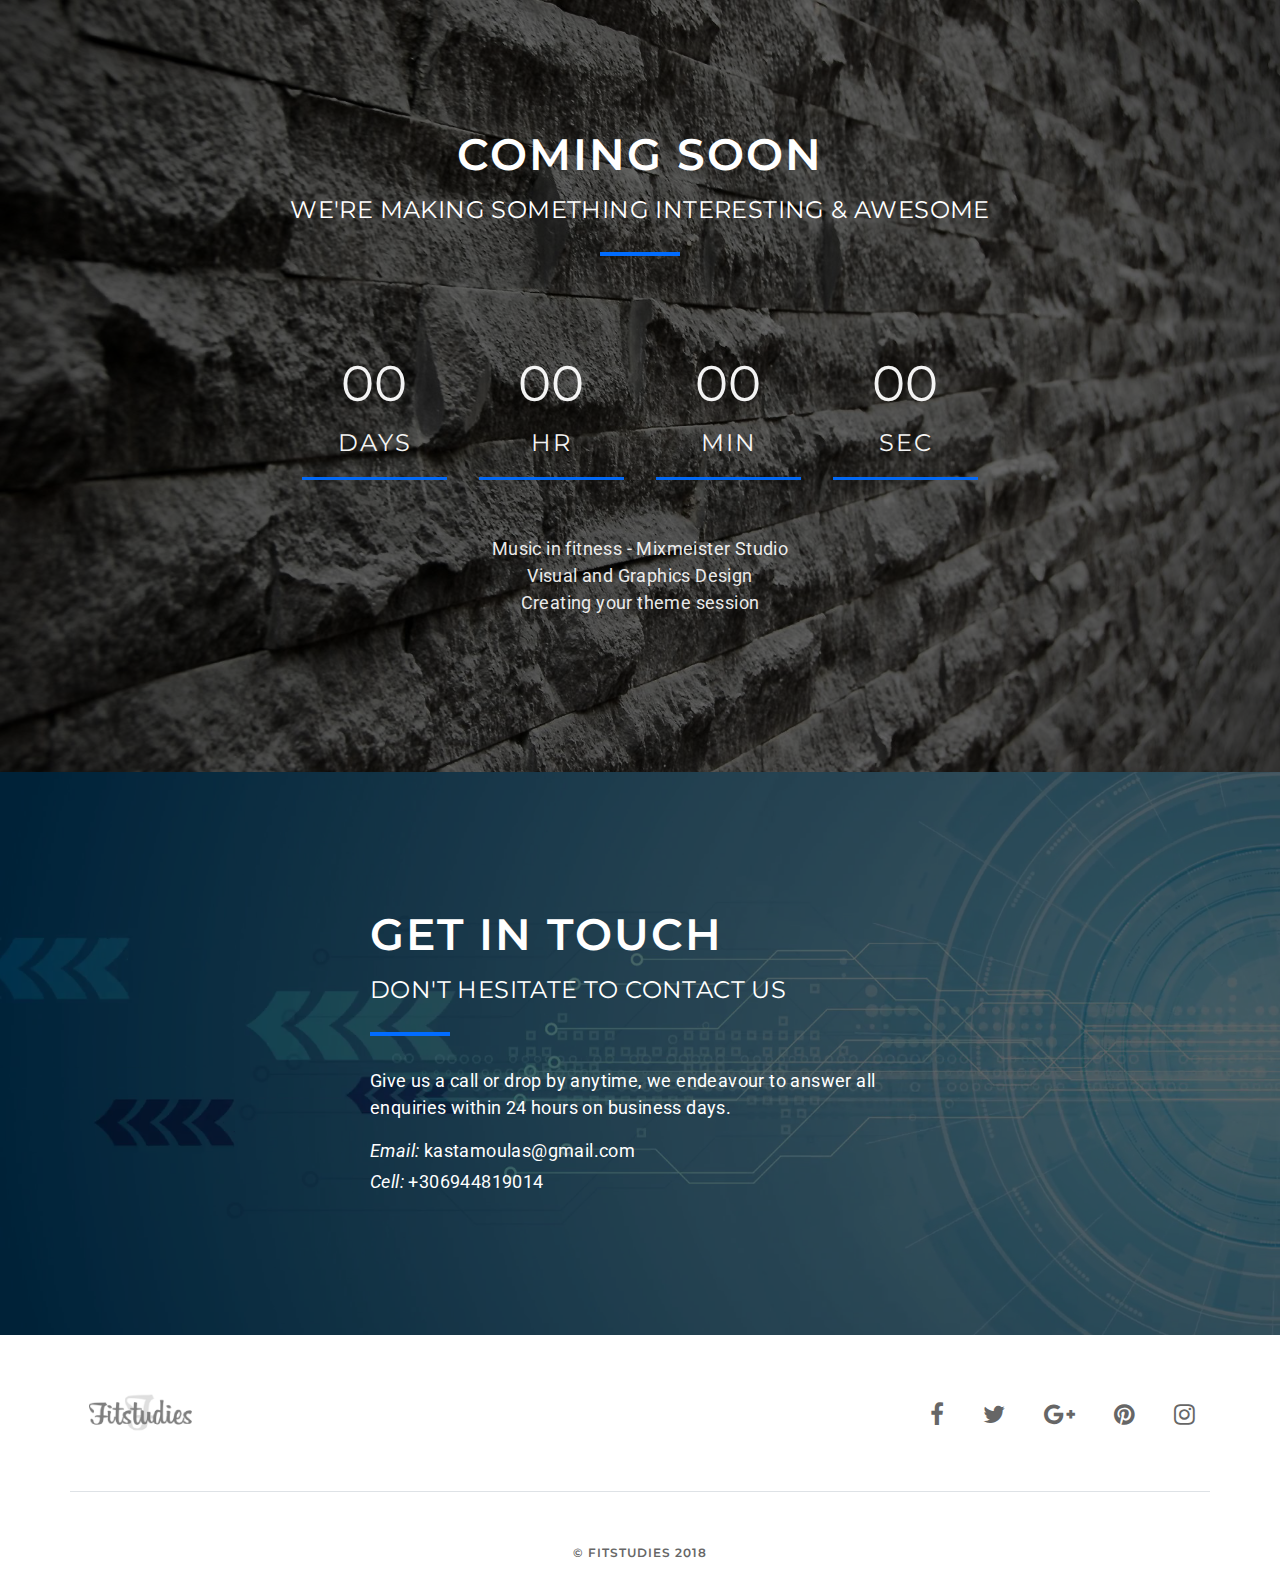
==== commit ed8b2c08: "Update index.html" ====
--- a/index.html
+++ b/index.html
@@ -28,7 +28,7 @@
         <!-- Color Scheme CSS -->
         <link href="assets/css/color_blue.css" rel="stylesheet" type="text/css">
 		
-		<style>
+		<style> 
 		.responsive {
 		width: 100%;
 		height: auto;
@@ -1200,4 +1200,4 @@
         <script src="assets/js/theme.js"></script>
         
     </body>
-</html>+</html>
